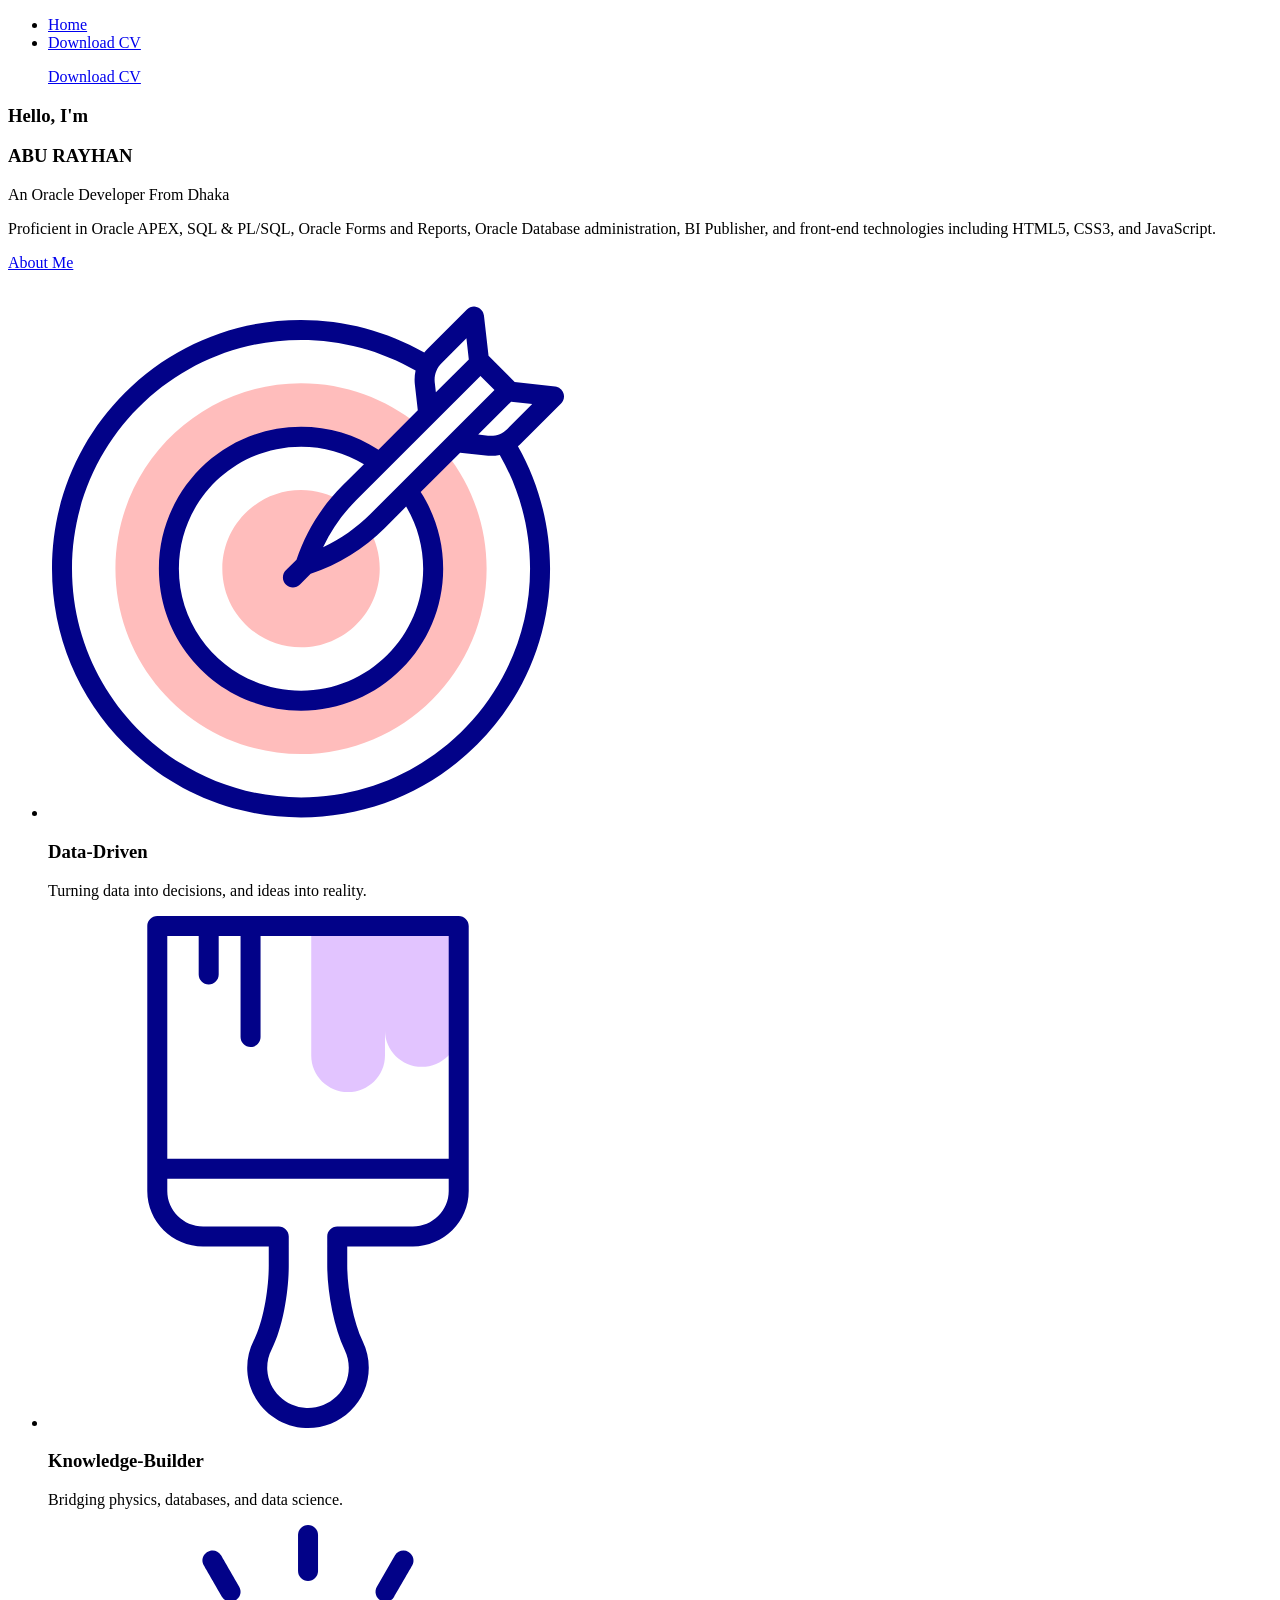
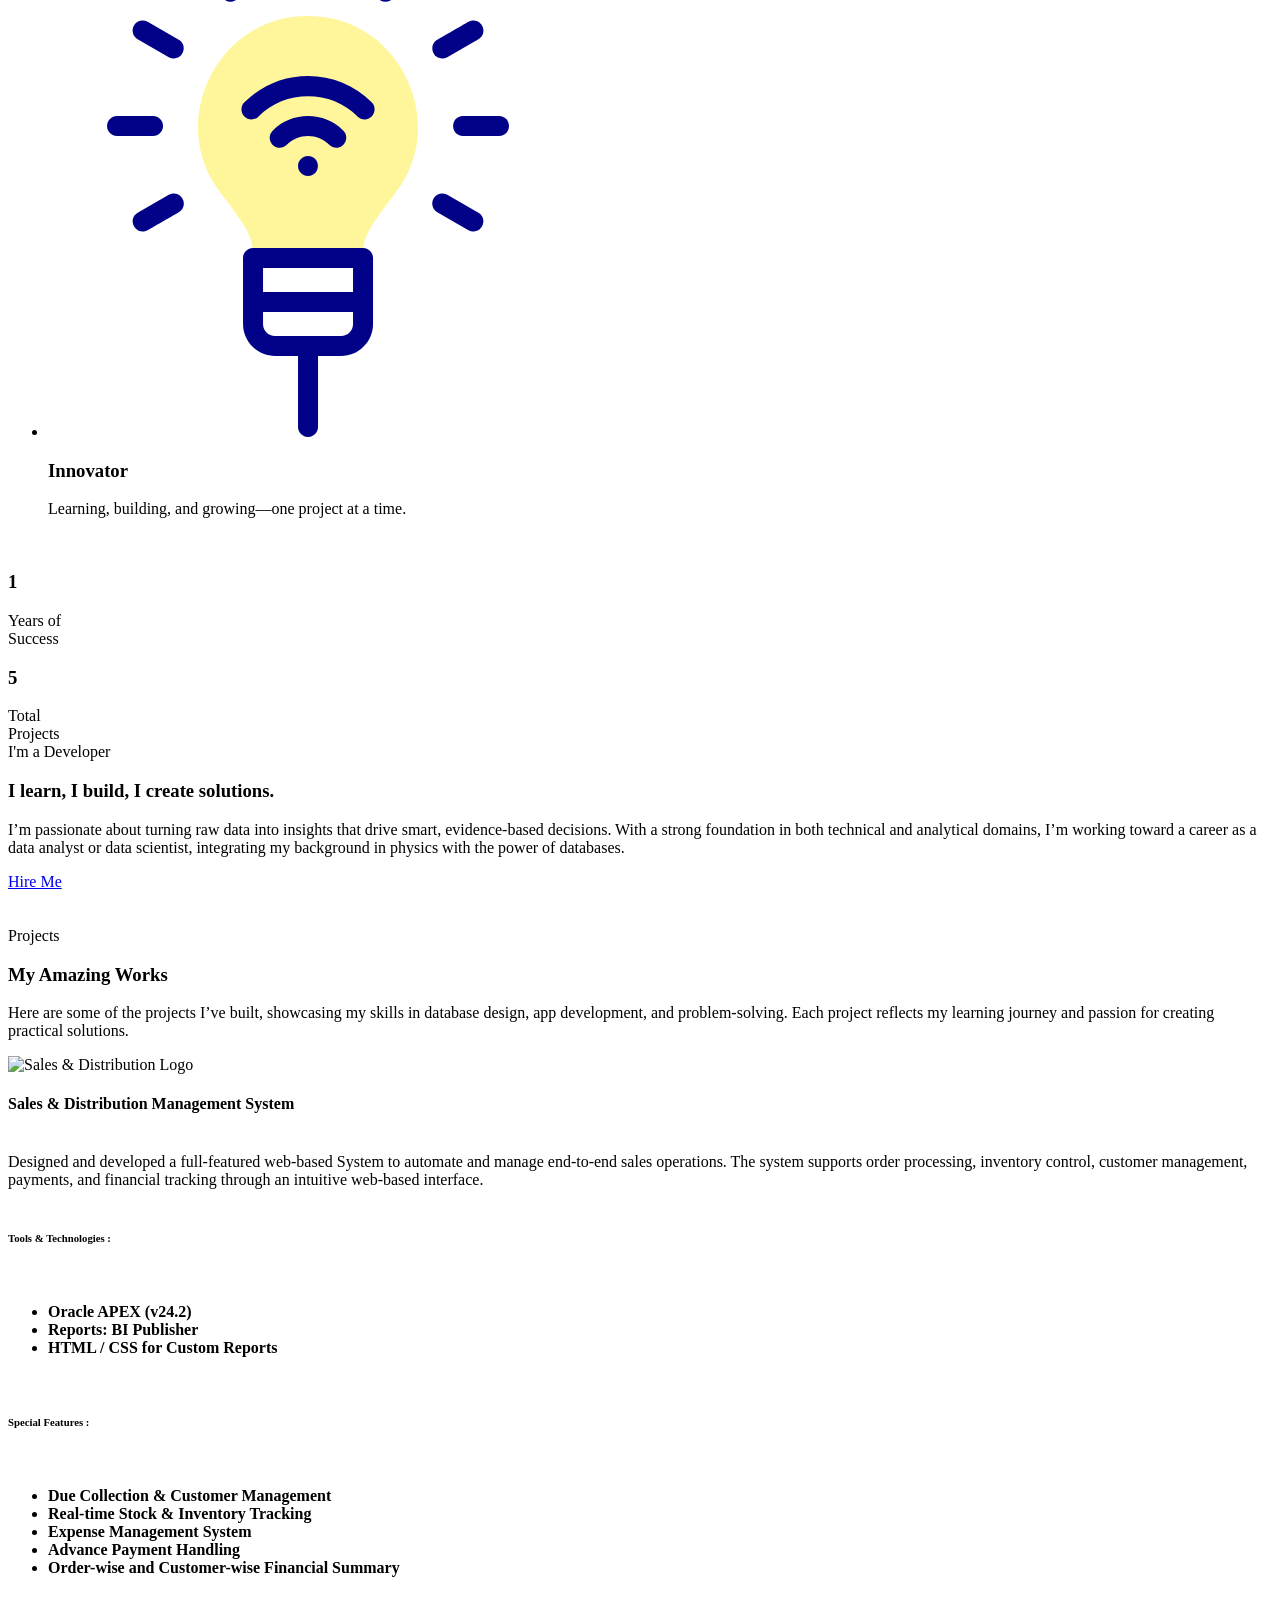
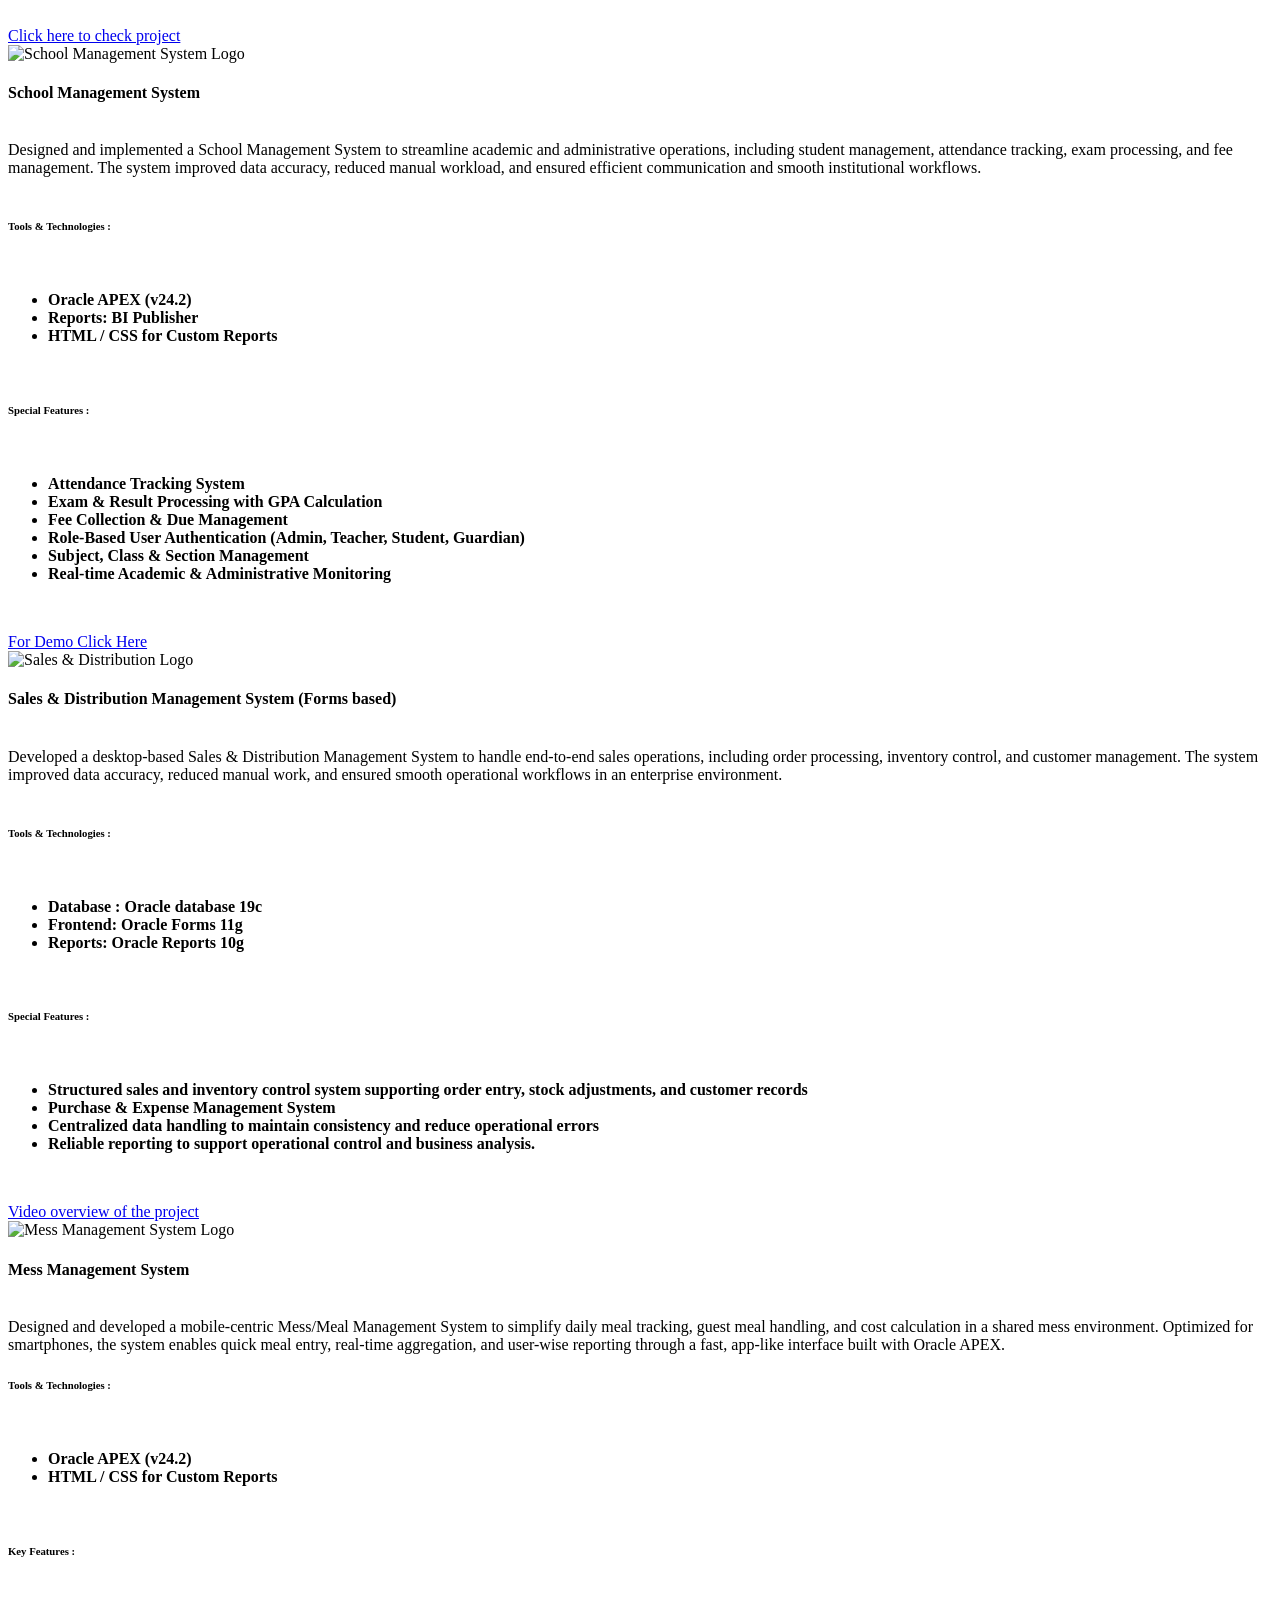
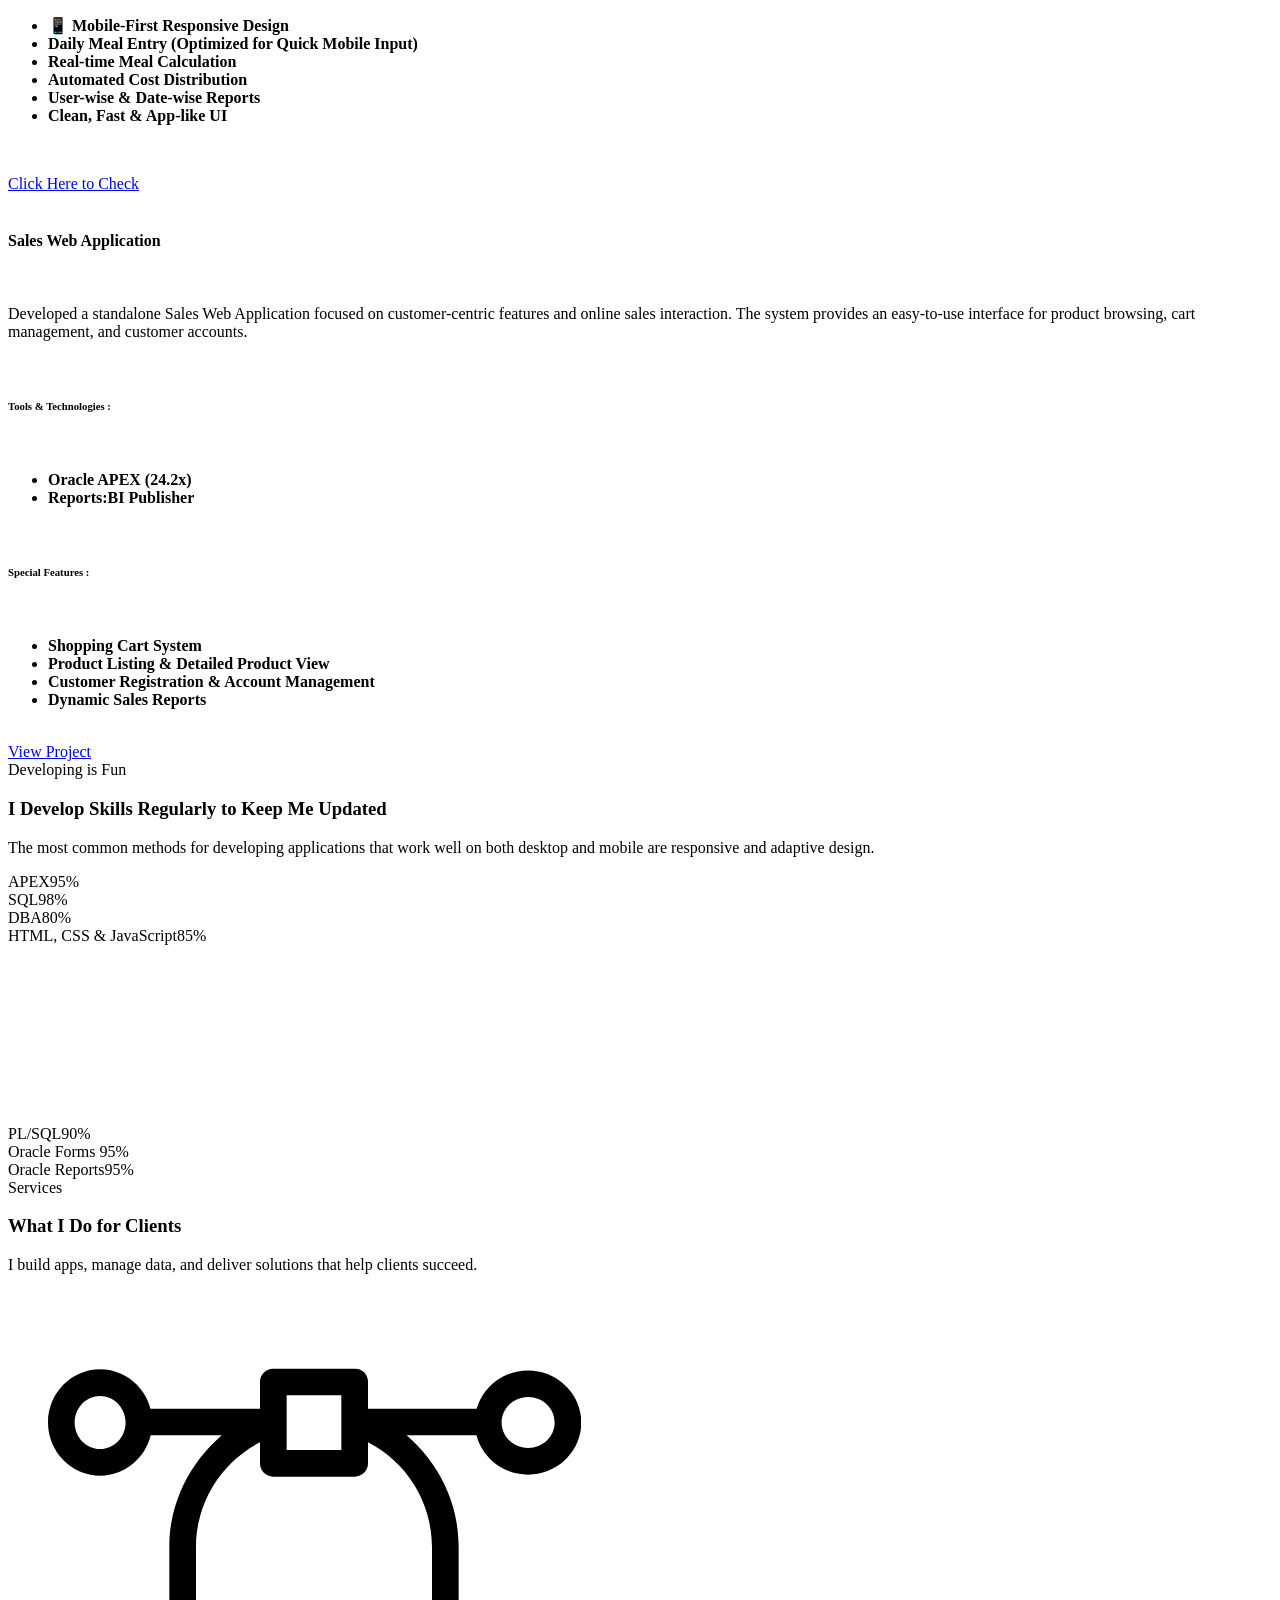
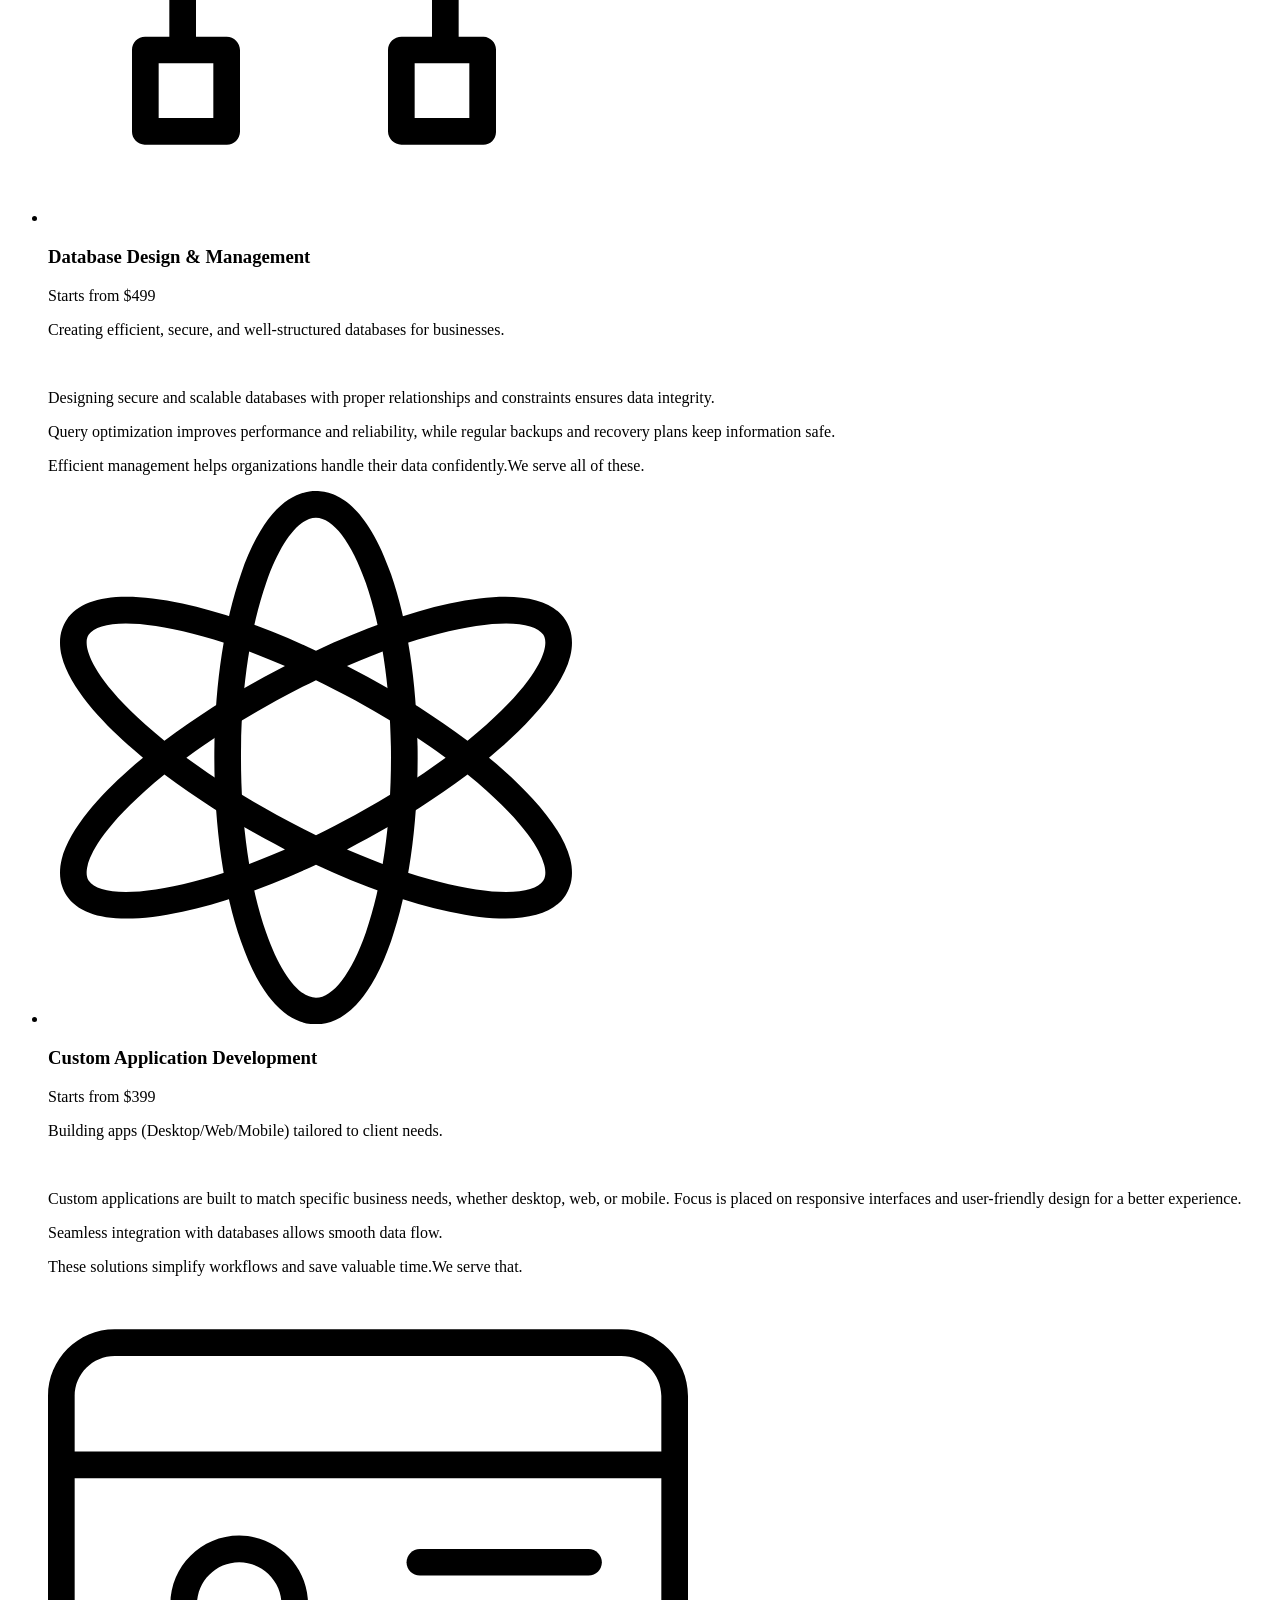
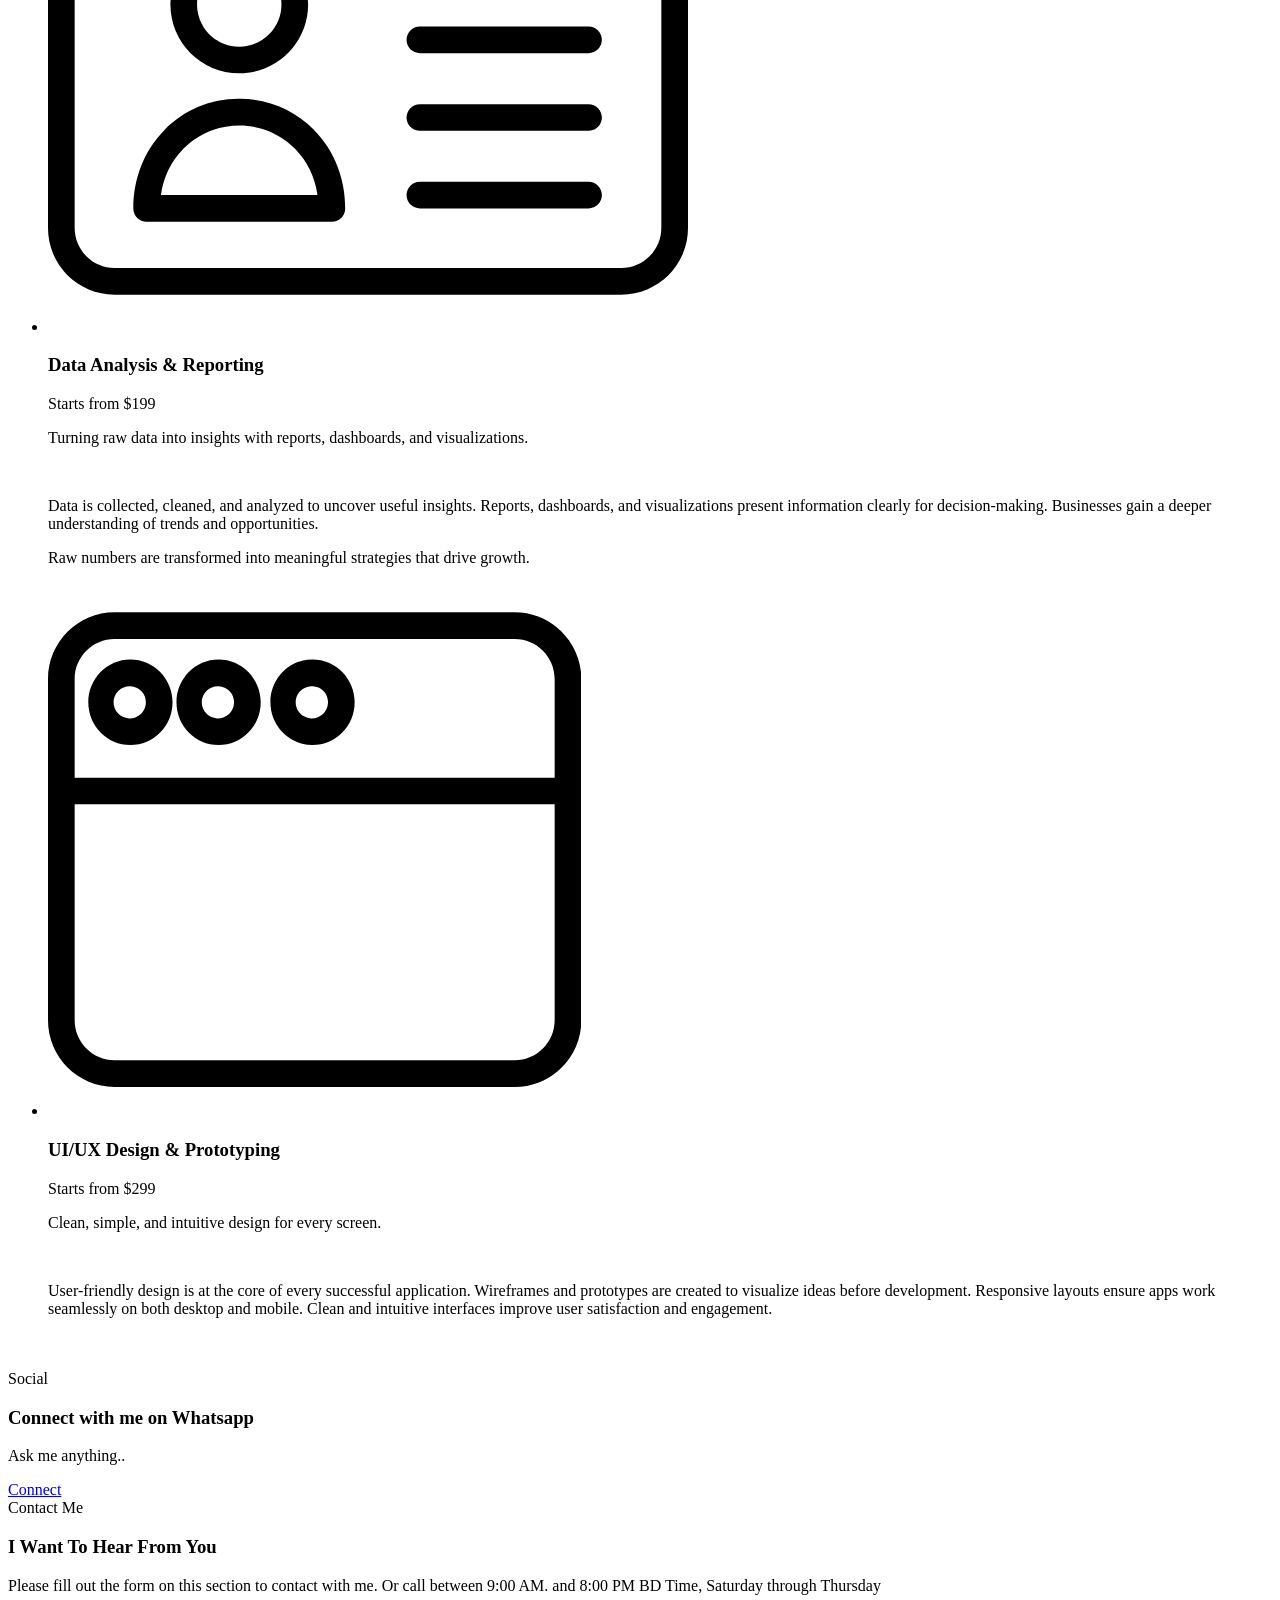
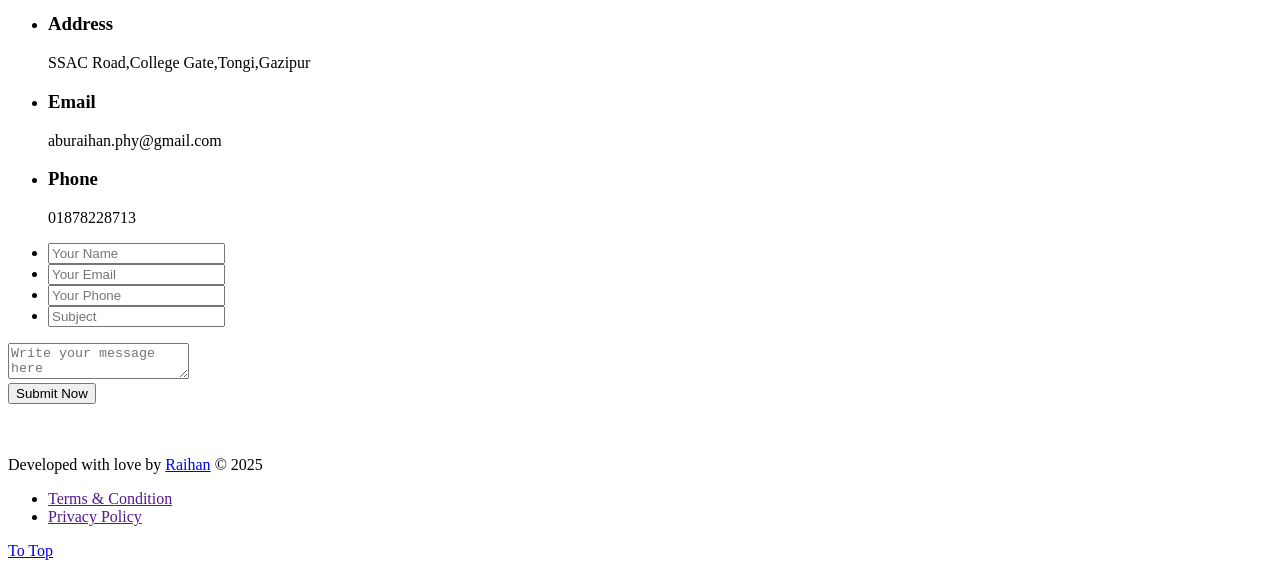
==== index.html @ 6fbb9e40 "Add files via upload" ====
<!DOCTYPE html>
<html lang="en"><!--<![endif]-->

<head>
	<meta http-equiv="Content-Type" content="text/html; charset=UTF-8">
	<meta name="viewport" content="width=device-width, initial-scale=1, maximum-scale=1">

	<title>Raihan | Home</title>

	<!-- STYLES -->
	<link href="./files/css2" rel="stylesheet">
	<link href="./files/css2(1)" rel="stylesheet">

	<link rel="stylesheet" type="text/css" href="./files/plugins.css">
	<link rel="stylesheet" type="text/css" href="./files/dark.css">
	<link rel="stylesheet" type="text/css" href="./files/style.css">

</head>

<body>
	<div class="dizme_tm_all_wrap" data-magic-cursor="show">
		<div class="dizme_tm_modalbox">
			<div class="box_inner">
				<div class="close"><a href=""><i class="icon-cancel"></i></a></div>
				<div class="description_wrap"></div>
			</div>
		</div>

		<!-- MOBILE MENU -->
		<div class="dizme_tm_mobile_menu">
			<div class="mobile_menu_inner">
				<div class="mobile_in">
					<!--<div class="logo">
						<a href=""><img src="./files/logo.png" alt=""></a>
					</div>-->
					<div class="trigger">
						<div class="hamburger hamburger--slider">
							<div class="hamburger-box">
								<div class="hamburger-inner"></div>
							</div>
						</div>
					</div>
				</div>
			</div>
			<div class="dropdown">
				<div class="dropdown_inner">
					<ul class="anchor_nav">
						<li class="current"><a href="https://aburayhanphy.netlify.app">Home</a></li>
						<li class="download_cv"><a href="https://aburayhanphy.netlify.app/assets/Raihan_CV.pdf"
								target="_blank"> <span>Download CV</span></a></li>
					</ul>
				</div>
			</div>
		</div>
		<!-- /MOBILE MENU -->

		<!-- HEADER -->
		<div class="dizme_tm_header animate">
			<div class="container">
				<div class="inner">
					<!--<div class="logo">
						<a href=""><img src="./files/logo1.png" alt="https://www.facebook.com/ARaihan47"></a>
					</div>-->
					<div class="menu">
						<ul class="anchor_nav">
							<!--<li class=""><a href="https://www.facebook.com/ARaihan47">Home</a></li>
							<li class=""><a href="https://www.facebook.com/ARaihan47">About</a></li>
							<li class=""><a href="https://www.facebook.com/ARaihan47">Portfolio</a></li>
							<li class=""><a href="https://www.facebook.com/ARaihan47">Service</a></li>
							<li class=""><a href="https://www.facebook.com/ARaihan47">Blog</a></li>
							<li><a href="https://www.facebook.com/ARaihan47">Contact</a></li>-->
							<div class="button">
								<div class="dizme_tm_button">
									<a class="anchor" href="https://aburayhanphy.netlify.app/assets/Raihan_CV.pdf"
										target="_blank"> <span>Download CV</span></a>
								</div>
						</ul>
					</div>
				</div>
			</div>
		</div>
		<!-- /HEADER -->

		<!-- HERO -->
		<div class="dizme_tm_section" id="home">
			<div class="dizme_tm_hero">
				<div class="background" data-img-url="img/slider/1.jpg"
					style="background-image: url(&quot;img/slider/1.jpg&quot;);"></div>
				<div class="container">
					<div class="content">
						<div class="details">
							<div class="hello">
								<h3 class="orangeText">Hello, I'm</h3>
							</div>
							<div class="name">
								<h3>ABU RAYHAN</h3>
							</div>
							<div class="job">
								<p>An <span class="greenText">Oracle Developer</span> From <span
										class="purpleText">Dhaka</span></p>
							</div>
							<div class="text">
								<p>Proficient in Oracle APEX, SQL & PL/SQL, Oracle Forms and Reports, Oracle Database
									administration, BI Publisher, and front-end technologies including HTML5, CSS3, and
									JavaScript.</p>
							</div>
							<div class="button">
								<div class="dizme_tm_button">
									<a class="anchor" href="https://www.linkedin.com/in/araihan47" target="_blank">
										<span>About Me</span></a>
								</div>
								<!--<div class="social">
									<ul>
										<li><a href="https://www.facebook.com/ARaihan47"><i class="icon-facebook-1"></i></a></li>
										<li><a href="https://www.facebook.com/ARaihan47"><i class="icon-twitter-1"></i></a></li>
										<li><a href="https://www.facebook.com/ARaihan47"><i class="icon-linkedin-1"></i></a></li>
										<li><a href="https://www.facebook.com/ARaihan47"><i class="icon-behance"></i></a></li>
									</ul>
								</div>-->
							</div>
						</div>
						<div class="avatar">
							<div class="image">
								<img src="./files/avatar.png" alt="">
							</div>
						</div>
					</div>
				</div>
				<div class="dizme_tm_down">
					<a class="anchor" href="https://www.facebook.com/ARaihan47">
						<!--<svg width="26px" height="100%" viewBox="0 0 247 390" version="1.1" xmlns="http://www.w3.org/2000/svg" xmlns:xlink="http://www.w3.org/1999/xlink" style="fill-rule:evenodd;clip-rule:evenodd;stroke-linecap:round;stroke-linejoin:round;stroke-miterlimit:1.5;">
							<path id="wheel" d="M123.359,79.775l0,72.843" style="fill:none;stroke:#000;stroke-width:20px;"></path>
							<path id="mouse" d="M236.717,123.359c0,-62.565 -50.794,-113.359 -113.358,-113.359c-62.565,0 -113.359,50.794 -113.359,113.359l0,143.237c0,62.565 50.794,113.359 113.359,113.359c62.564,0 113.358,-50.794 113.358,-113.359l0,-143.237Z" style="fill:none;stroke:#000;stroke-width:20px;"></path>
						</svg>-->
					</a>
				</div>
			</div>
		</div>
		<!-- HERO -->

		<!-- PROCESS -->
		<div class="dizme_tm_section" id="process">
			<div class="dizme_tm_process">
				<div class="container">
					<div class="list">
						<ul>
							<li class="wow fadeInUp" data-wow-duration="1s"
								style="visibility: visible; animation-duration: 1s; animation-name: fadeInUp;">
								<div class="list_inner">
									<div class="icon">
										<span>
											<img class="brush" src="./files/1.png" alt="">
											<svg xmlns="http://www.w3.org/2000/svg" id="Capa_1"
												enable-background="new 0 0 512 512" height="512" viewBox="0 0 512 512"
												width="512" class="svg replaced-svg">
												<g>
													<g fill="#ffbdbc">
														<path
															d="m355.718 184.856c16 21.831 25.456 48.734 25.456 77.801 0 72.781-59.28 131.993-132.146 131.993s-132.146-59.212-132.146-131.993 59.28-131.993 132.146-131.993c29.416 0 56.617 9.65 78.598 25.947l38.065-38.021c-31.897-25.82-72.503-41.306-116.663-41.306-102.333 0-185.587 83.158-185.587 185.373s83.254 185.373 185.587 185.373 185.587-83.158 185.587-185.373c0-43.796-15.285-84.093-40.805-115.849z">
														</path>
														<path
															d="m253.34 258.964c7.527-23.543 19.843-45.232 36.132-63.726-11.827-7.105-25.666-11.194-40.444-11.194-43.398 0-78.704 35.266-78.704 78.614 0 43.347 35.307 78.614 78.704 78.614s78.704-35.266 78.704-78.614c0-14.446-3.922-27.995-10.757-39.64-18.479 16.198-40.134 28.45-63.635 35.946z">
														</path>
													</g>
													<g>
														<path
															d="m509.067 97.566c2.717-2.714 3.64-6.745 2.374-10.371s-4.496-6.206-8.312-6.641l-40.436-4.595-26.15-26.12-4.6-40.379c-.435-3.813-3.013-7.042-6.636-8.308-3.625-1.27-7.651-.346-10.367 2.364l-39.563 39.518c-1.098 1.097-2.13 2.242-3.094 3.431-37.428-21.326-79.858-32.56-123.255-32.56-66.516 0-129.051 25.873-176.086 72.854-47.037 46.984-72.942 109.453-72.942 175.899s25.905 128.915 72.942 175.898c47.035 46.98 109.57 72.854 176.086 72.854s129.051-25.873 176.086-72.854c47.037-46.983 72.942-109.452 72.942-175.898 0-43.043-11.093-85.149-32.157-122.348 1.25-1.002 2.454-2.078 3.604-3.227zm-53.698 25.367c-5.112 5.107-12.162 7.577-19.354 6.752l-9.797-1.113 32.925-32.887 21.105 2.398zm-136.954 85.048c-13.718 13.702-29.822 24.988-47.351 33.273 8.293-17.499 19.589-33.578 33.302-47.274l124.092-123.949 14.034 14.017zm-73.836 45.602c-.02.02-.04.039-.06.059l-10.671 10.658c-3.907 3.903-3.911 10.235-.008 14.143 1.953 1.955 4.514 2.933 7.075 2.933 2.558 0 5.115-.975 7.067-2.925l10.671-10.659c.021-.021.041-.042.062-.063 27.698-9.239 53.183-24.97 73.835-45.597l21.589-21.564c11.172 18.766 17.035 40.045 17.035 62.091 0 67.268-54.794 121.993-122.146 121.993s-122.146-54.726-122.146-121.993 54.794-121.993 122.146-121.993c22.406 0 43.961 6.01 62.928 17.465l-21.725 21.7c-20.651 20.626-36.401 46.083-45.652 73.752zm169.838-221.275 2.4 21.081-32.945 32.907-1.116-9.801c-.815-7.169 1.646-14.208 6.756-19.312zm63.64 230.35c0 126.134-102.741 228.752-229.028 228.752s-229.029-102.618-229.029-228.752c0-126.135 102.741-228.753 229.028-228.753 40.386 0 79.854 10.571 114.561 30.63-1 4.602-1.254 9.397-.705 14.224v.001l2.915 25.589-39.327 39.282c-23.073-15.048-49.698-22.965-77.444-22.965-78.379 0-142.146 63.698-142.146 141.993s63.767 141.993 142.146 141.993 142.146-63.698 142.146-141.993c0-27.371-7.762-53.728-22.503-76.606l39.453-39.407 25.633 2.912v.001c1.674.189 3.341.283 5 .283 3.055 0 6.075-.319 9.017-.941 19.832 34.503 30.283 73.684 30.283 113.757z"
															fill="#020288"></path>
													</g>
												</g>
											</svg>
										</span>
									</div>
									<div class="title">
										<h3>Data-Driven</h3>
									</div>
									<div class="text">
										<p> Turning data into decisions, and ideas into reality.</p>
									</div>
								</div>
							</li>
							<li class="wow fadeInUp" data-wow-duration="1s" data-wow-delay="0.2s"
								style="visibility: visible; animation-duration: 1s; animation-delay: 0.2s; animation-name: fadeInUp;">
								<div class="list_inner">
									<div class="icon">
										<span>
											<img class="brush" src="./files/2.png" alt="">
											<svg xmlns="http://www.w3.org/2000/svg" id="Capa_1"
												enable-background="new 0 0 512 512" height="512" viewBox="0 0 512 512"
												width="512" class="svg replaced-svg">
												<g>
													<g>
														<path
															d="m259.24 10v129.488c0 20.226 16.507 36.623 36.869 36.623 20.362 0 36.869-16.397 36.869-36.623v-25.265c0 20.226 16.507 36.623 36.869 36.623 20.362 0 36.869-16.397 36.869-36.623v-104.223z"
															fill="#e2c4ff"></path>
													</g>
													<g>
														<path
															d="m406.715 0h-301.43c-5.522 0-10 4.478-10 10v265.095c0 30.561 25.039 55.424 55.816 55.424h65.657v19.147c0 22.644-5.125 55.535-14.92 74.587-4.886 9.503-7.138 20.21-6.513 30.964 1.778 30.614 27.362 55.536 58.244 56.735.825.032 1.646.048 2.467.048 15.875 0 30.798-5.984 42.249-17 11.925-11.47 18.491-26.862 18.491-43.344 0-9.146-2.011-17.935-5.978-26.124-10.105-20.863-15.559-54.661-15.559-75.87v-19.144h65.657c30.777 0 55.816-24.863 55.816-55.424v-265.094c.003-5.522-4.475-10-9.997-10zm-291.43 20h31.408v38.517c0 5.522 4.478 10 10 10s10-4.478 10-10v-38.517h21.862v101.109c0 5.522 4.478 10 10 10s10-4.478 10-10v-101.109h188.159v222.786h-281.43v-222.786zm281.43 255.095c0 19.533-16.067 35.424-35.816 35.424h-75.657c-5.522 0-10 4.478-10 10v29.144c0 24.021 6.031 60.79 17.559 84.589 2.64 5.448 3.978 11.305 3.978 17.405 0 10.991-4.388 21.266-12.355 28.93-8.088 7.78-18.791 11.808-30.074 11.382-20.712-.805-37.867-17.457-39.055-37.911-.418-7.188 1.08-14.332 4.333-20.659 11.771-22.896 17.133-59.454 17.133-83.731v-29.147c0-5.522-4.478-10-10-10h-75.657c-19.749 0-35.816-15.891-35.816-35.424v-12.309h281.43v12.307z"
															fill="#020288"></path>
													</g>
												</g>
											</svg>
										</span>
									</div>
									<div class="title">
										<h3>Knowledge-Builder</h3>
									</div>
									<div class="text">
										<p> Bridging physics, databases, and data science.</p>
									</div>
								</div>
							</li>
							<li class="wow fadeInUp" data-wow-duration="1s" data-wow-delay="0.4s"
								style="visibility: visible; animation-duration: 1s; animation-delay: 0.4s; animation-name: fadeInUp;">
								<div class="list_inner">
									<div class="icon">
										<span>
											<img class="brush" src="./files/3.png" alt="">
											<svg xmlns="http://www.w3.org/2000/svg" id="Layer_1"
												enable-background="new 0 0 512.001 512.001" height="512"
												viewBox="0 0 512.001 512.001" width="512" class="svg replaced-svg">
												<g>
													<path clip-rule="evenodd"
														d="m311.033 333.001c0-20.491 2.941-26.562 32.531-65.373 54.987-70.488 2.787-177.518-87.533-176.626-90.312-.878-142.527 106.131-87.528 176.627 29.589 38.81 32.529 44.881 32.529 65.372z"
														fill="#fff69b" fill-rule="evenodd"></path>
													<g fill="#020288">
														<path
															d="m311.033 323.001h-110c-5.523 0-10 4.477-10 10v66c0 17.645 14.355 32 32 32h23v71c0 5.523 4.477 10 10 10s10-4.477 10-10v-71h23c17.645 0 32-14.355 32-32v-66c0-5.523-4.477-10-10-10zm-10 20v24h-90v-24zm-12 68h-66c-6.617 0-12-5.383-12-12v-12h90v12c0 6.617-5.384 12-12 12z">
														</path>
														<path
															d="m256.033 151.001c-24.04 0-46.641 9.362-63.64 26.361-3.905 3.905-3.905 10.237 0 14.142s10.237 3.905 14.142 0c26.055-27.156 72.94-27.155 98.994.001 1.953 1.952 4.512 2.928 7.071 2.928 8.68.154 13.409-10.92 7.071-17.071-16.997-16.999-39.598-26.361-63.638-26.361z">
														</path>
														<path
															d="m284.317 222.716c8.692.152 13.402-10.922 7.071-17.071-18.611-19.395-52.1-19.396-70.711.001-9.031 9.679 4.452 23.18 14.143 14.142 5.666-5.666 13.199-8.787 21.213-8.787s15.547 3.121 21.213 8.787c1.952 1.952 4.512 2.928 7.071 2.928z">
														</path>
														<path
															d="m246.029 241.001c0 5.526 4.482 10.005 10.008 10 13.25-.491 13.239-19.514-.008-20-5.523 0-10 4.477-10 10z">
														</path>
														<path
															d="m256.033 56c5.523 0 10-4.477 10-10v-36c0-5.523-4.477-10-10-10s-10 4.477-10 10v36c0 5.523 4.477 10 10 10z">
														</path>
														<path
															d="m356.533 26.929c-4.781-2.762-10.898-1.123-13.66 3.66l-18 31.178c-2.762 4.783-1.123 10.899 3.66 13.66 4.698 2.737 10.883 1.166 13.66-3.66 0 0 18-31.178 18-31.178 2.762-4.783 1.123-10.899-3.66-13.66z">
														</path>
														<path
															d="m390.276 133.502c1.696 0 3.416-.433 4.991-1.342l31.177-18c11.229-7.003 1.698-23.548-10-17.32 0 0-31.177 18-31.177 18-8.844 5.172-5.086 18.657 5.009 18.662z">
														</path>
														<path
															d="m447.034 191.001h-36c-13.241.486-13.256 19.509 0 20h36c13.24-.486 13.255-19.509 0-20z">
														</path>
														<path
															d="m426.444 287.841-31.177-18c-4.783-2.763-10.898-1.123-13.66 3.66s-1.123 10.899 3.66 13.66l31.177 18c1.575.91 3.294 1.342 4.991 1.342 10.086-.006 13.861-13.483 5.009-18.662z">
														</path>
														<path
															d="m169.192 30.589c-7.004-11.229-23.546-1.699-17.32 10 0 0 18 31.178 18 31.178 7.047 11.255 23.54 1.655 17.32-10 .001 0-18-31.178-18-31.178z">
														</path>
														<path
															d="m126.798 114.84-31.177-18c-4.781-2.76-10.898-1.123-13.66 3.66s-1.123 10.899 3.66 13.66l31.177 18c1.575.91 3.294 1.342 4.991 1.342 10.086-.006 13.862-13.482 5.009-18.662z">
														</path>
														<path
															d="m111.032 201.001c0-5.523-4.477-10-10-10h-36c-5.523 0-10 4.477-10 10s4.477 10 10 10h36c5.523 0 10-4.477 10-10z">
														</path>
														<path
															d="m116.798 269.841-31.177 18c-11.257 7.043-1.646 23.545 10 17.32 0 0 31.177-18 31.177-18 11.229-7.003 1.699-23.547-10-17.32z">
														</path>
													</g>
												</g>
											</svg>
										</span>
									</div>
									<div class="title">
										<h3>Innovator</h3>
									</div>
									<div class="text">
										<p> Learning, building, and growing—one project at a time.</p>
									</div>
								</div>
							</li>
						</ul>
					</div>
				</div>
			</div>
		</div>
		<!-- /PROCESS -->

		<!-- ABOUT -->
		<div class="dizme_tm_section" id="about">
			<div class="dizme_tm_about">
				<div class="container">
					<div class="wrapper">
						<div class="left">
							<div class="image">
								<img src="./files/1.jpg" alt="">
								<div class="numbers year">
									<div class="wrapper">
										<h3><span class="dizme_tm_counter stop" data-from="0" data-to="1.5"
												data-speed="2000">1</span></h3>
										<span class="name">Years of<br>Success</span>
									</div>
								</div>
								<div class="numbers project">
									<div class="wrapper">
										<h3><span class="dizme_tm_counter stop" data-from="0" data-to="5"
												data-speed="2000">5</span></h3>
										<span class="name">Total<br>Projects</span>
									</div>
								</div>
							</div>
						</div>
						<div class="right">
							<div class="title wow fadeInUp" data-wow-duration="1s"
								style="visibility: visible; animation-duration: 1s; animation-name: fadeInUp;">
								<span>I'm a Developer </span>
								<h3>I learn, I build, I create solutions.</h3>
							</div>
							<div class="text wow fadeInUp" data-wow-duration="1s"
								style="visibility: visible; animation-duration: 1s; animation-name: fadeInUp;">
								<p> I’m passionate about turning raw data into insights that drive smart, evidence-based
									decisions. With a strong foundation in both technical and analytical domains, I’m
									working toward a career as a data analyst or data scientist, integrating my
									background in physics with the power of databases.</p>
							</div>
							<div class="dizme_tm_button wow fadeInUp" data-wow-duration="1s"
								style="visibility: visible; animation-duration: 1s; animation-name: fadeInUp;">
								<a class="anchor" href="https://wa.me/8801878228713?text=Hello"
									target="_blank"><span>Hire Me</span></a>
							</div>
						</div>
					</div>
				</div>
				<div class="brush_1 wow fadeInLeft" data-wow-duration="1s"
					style="visibility: visible; animation-duration: 1s; animation-name: fadeInLeft;"><img
						src="./Dizme _ Home_files/1(1).png" alt=""></div>
				<div class="brush_2 wow fadeInRight" data-wow-duration="1s"
					style="visibility: visible; animation-duration: 1s; animation-name: fadeInRight;"><img
						src="./Dizme _ Home_files/2(1).png" alt=""></div>
			</div>
		</div>
		<!-- /ABOUT -->

		<!-- PORTFOLIO -->
		<div class="dizme_tm_section" id="portfolio">
			<div class="dizme_tm_portfolio">
				<div class="container">
					<div class="dizme_tm_main_title" data-align="center">
						<span>Projects</span>
						<h3>My Amazing Works</h3>
						<p> Here are some of the projects I’ve built, showcasing my skills in database design, app
							development, and problem-solving. Each project reflects my learning journey and passion for
							creating practical solutions.</p>
					</div>
					<div class="portfolio_filter">
						<div class="portfolio_projects">

							<!-- Project 1 -->
							<div class="project_item">

								<!-- Project Logo -->
								<div class="project_logo">
									<img src="assets/sdm_logo.png" alt="Sales & Distribution Logo">
								</div>

								<h4>
									<span class="greenText">Sales & Distribution Management System</span>
								</h4>

								<p>
									<br>
									Designed and developed a full-featured web-based System to
									automate and manage end-to-end
									sales operations. The system supports order processing, inventory control, customer
									management, payments,
									and financial tracking through an intuitive web-based interface.
									<br><br>

								<h6><b>Tools & Technologies :</b></h6>
								<br>
								<ul>
									<li><b>Oracle APEX (v24.2)</b></li>
									<li><b>Reports: BI Publisher</b></li>
									<li><b>HTML / CSS for Custom Reports</b></li>
								</ul>

								<br>
								<h6><b>Special Features :</b></h6>
								<br>
								<ul>
									<li><b>Due Collection & Customer Management</b></li>
									<li><b>Real-time Stock & Inventory Tracking</b></li>
									<li><b>Expense Management System</b></li>
									<li><b>Advance Payment Handling</b></li>
									<li><b>Order-wise and Customer-wise Financial Summary</b></li>
								</ul>
								<br>
								</p>

								<a href="https://oracleapex.com/ords/r/codelogix/sales-distribution-management/login"
									target="_blank">
									Click here to check project
								</a>

							</div>
														<!-- Project 2 -->
														<div class="project_item">

															<!-- Project Logo -->
															<div class="project_logo">
																<img src="assets/scl_management_logo.jpeg" alt="School Management System Logo">
															</div>
							
															<h4>
																<span class="greenText">School Management System
																</span>
															</h4>
							
															<p>
																<br>
																Designed and implemented a School Management System to streamline academic and administrative operations, including student management, attendance tracking, exam processing, and fee management.
																 The system improved data accuracy, reduced manual workload, and ensured efficient communication and smooth institutional workflows.
																<br><br>
							
																<h6><b>Tools & Technologies :</b></h6>
																<br>
																<ul>
																	<li><b>Oracle APEX (v24.2)</b></li>
																	<li><b>Reports: BI Publisher</b></li>
																	<li><b>HTML / CSS for Custom Reports</b></li>
																</ul>
							
															<br>
															<h6><b>Special Features :</b></h6>
															<br>
															<ul>
																<li><b>Attendance Tracking System</b></li>
																<li><b>Exam & Result Processing with GPA Calculation</b></li>
																<li><b>Fee Collection & Due Management</b></li>
																<li><b>Role-Based User Authentication (Admin, Teacher, Student, Guardian)</b>
																<li><b>Subject, Class & Section Management</b>
																<li><b>Real-time Academic & Administrative Monitoring</b>
																</li>
															</ul>
															<br>
															</p>
							
															<a href="https://oracleapex.com/ords/r/codelogix/school-management-system/login"
																target="_blank">
																For Demo Click Here
															</a>
							
														</div>

							<!-- Project 3 -->
							<div class="project_item">

								<!-- Project Logo -->
								<div class="project_logo">
									<img src="assets/sdm_logo2.png" alt="Sales & Distribution Logo">
								</div>

								<h4>
									<span class="greenText">Sales & Distribution Management System (Forms based)
									</span>
								</h4>

								<p>
									<br>
									Developed a desktop-based Sales & Distribution Management System to handle
									end-to-end sales operations,
									including order processing, inventory control, and customer management. The system
									improved data accuracy,
									reduced manual work, and ensured smooth operational workflows in an enterprise
									environment.
									<br><br>

								<h6><b>Tools & Technologies :</b></h6>
								<br>
								<ul>
									<li><b>Database : Oracle database 19c</b></li>
									<li><b>Frontend: Oracle Forms 11g</b></li>
									<li><b>Reports: Oracle Reports 10g</b></li>
								</ul>

								<br>
								<h6><b>Special Features :</b></h6>
								<br>
								<ul>
									<li><b>Structured sales and inventory control system supporting order entry, stock
											adjustments, and customer records</b></li>
									<li><b>Purchase & Expense Management System</b></li>
									<li><b>Centralized data handling to maintain consistency and reduce operational
											errors</b></li>
									<li><b>Reliable reporting to support operational control and business analysis.</b>
									</li>
								</ul>
								<br>
								</p>

								<a href="https://drive.google.com/file/d/1nmPuuil7AbH99D68lqHr8T0mpuavXEBY/view?usp=drivesdk"
									target="_blank">
									Video overview of the project
								</a>

							</div>
														<!-- Project 4 -->
							<div class="project_item">

								<!-- Project Logo -->
								<div class="project_logo">
								<img src="assets/mess_management_logo.png" alt="Mess Management System Logo">
								</div>
							<h4>
							<span class="greenText">Mess Management System </span>
							</h4>
							<p>
							<br>
							Designed and developed a mobile-centric Mess/Meal Management System to simplify daily meal tracking, guest meal handling, and cost calculation in a shared mess environment.
							Optimized for smartphones, the system enables quick meal entry, real-time aggregation, and user-wise reporting through a fast, app-like interface built with Oracle APEX.
							
							<h6><b>Tools & Technologies :</b></h6>
							   <br>
							<ul>
							<li><b>Oracle APEX (v24.2)</b></li>
							<li><b>HTML / CSS for Custom Reports</b></li>
							</ul>
							
							<br>
							<h6><b>Key Features :</b></h6>
							<br>
							<ul>
							<li><b>📱 Mobile-First Responsive Design</b></li>
							<li><b>Daily Meal Entry (Optimized for Quick Mobile Input)</b></li>
							<li><b>Real-time Meal Calculation</b></li>
							<li><b>Automated Cost Distribution</b>
							<li><b>User-wise & Date-wise Reports</b>
							<li><b>Clean, Fast & App-like UI</b>
							</li>
							</ul>
							<br>
							</p>							
							<a href="https://oracleapex.com/ords/r/codelogix/mess-management-system/login"
							target="_blank">
							Click Here to Check
							</a>
							</div>

							<br>
							<!-- Project 5 -->
							<div class="project_item">
								<h4>
									<span class="greenText">Sales Web Application</span>
								</h4>
								<br>
								<p>
									Developed a standalone Sales Web Application focused on customer-centric features
									and online sales interaction.
									The system provides an easy-to-use interface for product browsing, cart management,
									and customer accounts.
								</p>
								<br>
								<h6><b>Tools & Technologies :</b></h6>
								<br>
								<ul>
									<li><b>Oracle APEX (24.2x)</b></li>
									<li><b>Reports:BI Publisher</b></li>
								</ul>

								<br>
								<h6><b>Special Features :</b></h6>
								<br>
								<ul>
									<li><b>Shopping Cart System</b></li>
									<li><b>Product Listing & Detailed Product View</b></li>
									<li><b>Customer Registration & Account Management</b></li>
									<li><b>Dynamic Sales Reports</b></li>
								</ul>
								<br>
								<a href="https://oracleapex.com/ords/r/codelogix/sales-web-application/login"
									target="_blank">View Project</a>
							</div>

						</div>
					</div>

					<!-- SKILLS -->
					<div class="dizme_tm_section">
						<div class="dizme_tm_skills">
							<div class="container">
								<div class="wrapper">
									<div class="left">
										<div class="dizme_tm_main_title wow fadeInUp" data-wow-duration="1s"
											data-align="left"
											style="visibility: visible; animation-duration: 1s; animation-name: fadeInUp;">
											<span>Developing is Fun</span>
											<h3>I Develop Skills Regularly to Keep Me Updated</h3>
											<p>The most common methods for developing applications that work well on
												both desktop and mobile are responsive and adaptive design.</p>
										</div>
										<div class="dodo_progress wow fadeInUp" data-wow-duration="1s"
											style="visibility: visible; animation-duration: 1s; animation-name: fadeInUp;">
											<div class="progress_inner" data-value="95" data-color="#f75023">
												<span><span class="label opened">APEX</span><span class="number"
														style="right: 15%;">95%</span></span>
												<div class="background">
													<div class="bar open">
														<div class="bar_in"
															style="width: 95%; background-color: rgb(247, 80, 35);">
														</div>
													</div>
												</div>
											</div>
											<div class="progress_inner" data-value="98" data-color="#1cbe59">
												<span><span class="label opened">SQL</span><span class="number"
														style="right: 5%;">98%</span></span>
												<div class="background">
													<div class="bar open">
														<div class="bar_in"
															style="width: 98%; background-color: rgb(28, 190, 89);">
														</div>
													</div>
												</div>
											</div>
											<div class="progress_inner" data-value="80" data-color="#8067f0">
												<span><span class="label opened">DBA</span><span class="number"
														style="right: 5%;">80%</span></span>
												<div class="background">
													<div class="bar open">
														<div class="bar_in"
															style="width: 80%; background-color: rgb(236, 15, 137);">
														</div>
													</div>
												</div>
											</div>
											<div class="progress_inner" data-value="85" data-color="#f75023">
												<span><span class="label opened">HTML, CSS & JavaScript</span><span
														class="number" style="right: 5%;">85%</span></span>
												<div class="background">
													<div class="bar open">
														<div class="bar_in"
															style="width: 85%; background-color: rgb(236, 15, 137);">
														</div>
													</div>
												</div>
											</div>
										</div>
									</div>
									<div class="right">
										<br>
										<br>
										<br>
										<br>
										<br>
										<br>
										<br>
										<br>
										<br>
										<br>

										<div class="progress_inner" data-value="90" data-color="#8067f0">
											<span><span class="label opened">PL/SQL</span><span class="number"
													style="right: 25%;">90%</span></span>
											<div class="background">
												<div class="bar open">
													<div class="bar_in"
														style="width: 90%; background-color: rgb(128, 103, 240);"></div>
												</div>
											</div>
										</div>
										<div class="progress_inner" data-value="95" data-color="yellow">
											<span><span class="label opened"> Oracle Forms </span><span class="number"
													style="right: 25%;">95%</span></span>
											<div class="background">
												<div class="bar open">
													<div class="bar_in"
														style="width: 95%; background-color: rgb(20, 189, 133);"></div>
												</div>
											</div>
										</div>
										<div class="progress_inner" data-value="95" data-color="#1cbe59">
											<span><span class="label opened">Oracle Reports</span><span class="number"
													style="right: 5%;">95%</span></span>
											<div class="background">
												<div class="bar open">
													<div class="bar_in"
														style="width: 95%; background-color: rgb(51, 12, 192);"></div>
												</div>
											</div>
										</div>
										<!--<img src="./files/1(3).jpg" alt="">-->
									</div>
								</div>
							</div>
						</div>
					</div>
					<!-- /SKILLS -->

					<!-- SERVICES -->
					<div class="dizme_tm_section" id="service">
						<div class="dizme_tm_services">
							<div class="container">
								<div class="dizme_tm_main_title" data-align="center">
									<span>Services</span>
									<h3>What I Do for Clients</h3>
									<p>I build apps, manage data, and deliver solutions that help clients succeed.</p>
								</div>
								<div class="service_list">
									<ul>
										<li class="wow fadeInLeft" data-wow-duration="1s"
											style="visibility: visible; animation-duration: 1s; animation-name: fadeInLeft;">
											<div class="list_inner tilt-effect">
												<span class="icon">
													<svg xmlns="http://www.w3.org/2000/svg" height="400pt"
														viewBox="0 -59 400 400" width="400pt" class="svg replaced-svg">
														<path
															d="m329.5 30h-89.5v-20.199219c.101562-5.300781-4.199219-9.699219-9.5-9.800781-.101562 0-.199219 0-.300781 0h-61.199219c-5.398438-.0976562-9.898438 4.203125-10 9.703125v.097656 20.199219h-89.300781c-5.5 0-10 4.5-10 10s4.5 10 10 10h60.601562c-24.199219 21-39.300781 50.800781-39.300781 83.703125v67.296875h-18.199219c-5.402343 0-9.800781 4.402344-9.800781 9.800781v.199219 61.203125c-.101562 5.296875 4.199219 9.699219 9.5 9.796875h.300781 61.199219c5.398438.101562 9.898438-4.296875 10-9.699219v-.097656-61.203125c0-5.5-4.5-10-10-10h-23v-67.296875c.101562-33.101563 18.601562-63.300781 48-78.5v15.796875c0 5.5 4.398438 10 9.898438 10h61.300781c5.402343 0 9.800781-4.398438 9.800781-9.796875 0-.101563 0-.101563 0-.203125v-15.796875c29.398438 15.097656 48 45.398437 48 78.5v67.296875h-22.800781c-5.597657 0-10.097657 4.402344-10.199219 10v61.203125c.101562 5.5 4.699219 9.898437 10.199219 9.796875h61.199219c5.203124.101562 9.5-4.097656 9.601562-9.398438 0-.101562 0-.300781 0-.398437v-61.203125c.199219-5.296875-4-9.796875-9.300781-10-.097657 0-.199219 0-.300781 0h-18.398438v-67.296875c0-33-14.800781-62.703125-39-83.703125h60.5c5.5 0 10-4.5 10-10s-4.5-10-10-10zm-205.5 232h-41v-41h41zm192 0h-41v-41h41zm-137-201v-41h41v16.601562 6.898438 17.5zm0 0"
															fill="#000"></path>
														<g fill="#000">
															<path
																d="m39.101562 80.300781c-21.5 0-39.101562-17.898437-39.101562-39.898437s17.5-39.902344 39.101562-39.902344c21.597657 0 39.097657 17.902344 39.097657 39.902344s-17.597657 39.898437-39.097657 39.898437zm0-59.800781c-10.5 0-19.101562 8.902344-19.101562 19.902344s8.601562 19.898437 19.101562 19.898437 19.097657-8.898437 19.097657-19.898437-8.597657-19.902344-19.097657-19.902344zm0 0">
															</path>
															<path
																d="m360.101562 79.5c-22 0-39.902343-17.5-39.902343-39.097656 0-21.601563 17.902343-39.101563 39.902343-39.101563s39.898438 17.5 39.898438 39.101563c0 21.597656-17.898438 39.097656-39.898438 39.097656zm0-58.199219c-11 0-19.902343 8.601563-19.902343 19.101563s8.902343 19.097656 19.902343 19.097656 19.898438-8.597656 19.898438-19.097656-8.898438-19.101563-19.898438-19.101563zm0 0">
															</path>
														</g>
													</svg>
													<img class="back" src="./files/1(4).png" alt="">
												</span>
												<div class="title">
													<h3>Database Design & Management</h3>
													<span class="price">Starts from <span>$499</span></span>
												</div>
												<div class="text">
													<p>Creating efficient, secure, and well-structured databases for
														businesses.</p>
												</div>
												<a class="dizme_tm_full_link"
													href="https://wa.me/8801878228713?text=Hello"></a>
												<img class="popup_service_image" src="./files/1(5).jpg" alt="">
												<div class="service_hidden_details">
													<div class="service_popup_informations">
														<div class="descriptions">
															<p>Designing secure and scalable databases with proper
																relationships and constraints ensures data integrity.
															</p>
															<p>Query optimization improves performance and reliability,
																while regular backups and recovery plans keep
																information safe.</p>
															<p>Efficient management helps organizations handle their
																data confidently.We serve all of these.</p>
														</div>
													</div>
												</div>
											</div>
										</li>
										<li class="wow fadeInRight" data-wow-duration="1s" data-wow-delay="0.2s"
											style="visibility: visible; animation-duration: 1s; animation-delay: 0.2s; animation-name: fadeInRight;">
											<div class="list_inner tilt-effect" style="will-change: transform;">
												<span class="icon">
													<svg xmlns="http://www.w3.org/2000/svg" height="400pt"
														viewBox="-8 0 399 400" width="400pt" class="svg replaced-svg">
														<g fill="none">
															<path
																d="m118.726562 220c-50.855468-39.652344-78.054687-77.972656-64.980468-97.808594 12.769531-19.378906 60.679687-16.140625 120.972656 4.78125 9.929688-50.617187 27.714844-86.875 48.613281-95.167968-9.210937-13.921876-19.703125-21.804688-30.835937-21.804688-24.804688 0-46.421875 39.101562-57.777344 96.972656-60.292969-20.921875-108.199219-24.160156-120.972656-4.78125-13.074219 19.835938 14.125 58.15625 64.980468 97.808594-50.855468 39.652344-78.054687 77.972656-64.980468 97.808594 5.808594 8.820312 18.914062 12.9375 37.132812 12.855468-3.976562-21.085937 22.550782-55.347656 67.847656-90.664062zm0 0">
															</path>
															<path
																d="m290.269531 126.972656c32.859375-11.398437 62.019531-17.535156 83.839844-17.636718-.46875-2.550782-1.441406-4.980469-2.863281-7.144532-10.355469-15.714844-43.816406-16.554687-88.25-5.15625 2.742187 9.257813 5.183594 19.277344 7.273437 29.9375zm0 0">
															</path>
															<path
																d="m174.71875 313.027344c-11.398438 3.957031-22.363281 7.277344-32.726562 9.9375 12.152343 41.007812 30.265624 67.035156 50.503906 67.035156 3.140625-.011719 6.25-.621094 9.160156-1.800781-11.304688-17.089844-20.679688-43.277344-26.9375-75.171875zm0 0">
															</path>
														</g>
														<path
															d="m192.496094 400c-15.761719 0-38.320313-10.816406-56.292969-62.355469-12.871094-36.917969-19.960937-85.800781-19.960937-137.644531s7.089843-100.726562 19.960937-137.644531c17.972656-51.539063 40.53125-62.355469 56.292969-62.355469 15.757812 0 38.316406 10.816406 56.289062 62.355469 12.871094 36.917969 19.960938 85.800781 19.960938 137.644531s-7.089844 100.726562-19.960938 137.644531c-17.972656 51.539063-40.53125 62.355469-56.289062 62.355469zm0-380c-12.738282 0-26.71875 18.300781-37.402344 48.941406-12.15625 34.859375-18.851562 81.398438-18.851562 131.058594s6.695312 96.199219 18.847656 131.058594c10.6875 30.640625 24.667968 48.941406 37.40625 48.941406 12.734375 0 26.71875-18.300781 37.398437-48.941406 12.15625-34.855469 18.847657-81.402344 18.847657-131.058594s-6.691407-96.199219-18.847657-131.058594c-10.679687-30.640625-24.664062-48.941406-37.398437-48.941406zm0 0"
															fill="#000"></path>
														<path
															d="m333.808594 209.917969c-3.703125-3.308594-7.558594-6.613281-11.566406-9.917969 3.996093-3.300781 7.851562-6.609375 11.566406-9.917969 19.304687-17.246093 43.539062-42.726562 49.371094-66.171875 3.25-13.070312-.15625-22.019531-3.582032-27.222656-11.710937-17.765625-41.769531-22-86.9375-12.222656-30.136718 6.519531-64.722656 18.761718-100.164062 35.300781-35.445313-16.535156-70.027344-28.777344-100.167969-35.300781-45.164063-9.773438-75.226563-5.546875-86.933594 12.222656-3.429687 5.199219-6.835937 14.152344-3.582031 27.222656 5.828125 23.445313 30.066406 48.925782 49.371094 66.171875 3.703125 3.308594 7.554687 6.613281 11.5625 9.917969-3.996094 3.300781-7.851563 6.609375-11.5625 9.917969-19.304688 17.246093-43.542969 42.726562-49.371094 66.171875-3.253906 13.070312.152344 22.019531 3.582031 27.222656 7.597657 11.53125 22.925781 17.359375 45.097657 17.359375 11.992187 0 25.988281-1.707031 41.84375-5.136719 30.136718-6.519531 64.71875-18.761718 100.164062-35.300781 35.441406 16.535156 70.027344 28.777344 100.164062 35.300781 15.855469 3.429688 29.847657 5.136719 41.839844 5.136719 22.167969 0 37.5-5.828125 45.101563-17.359375 3.425781-5.199219 6.832031-14.152344 3.582031-27.222656-5.839844-23.445313-30.074219-48.925782-49.378906-66.171875zm1.3125-110.625c14.542968 0 24.199218 2.96875 27.773437 8.398437.664063 1.011719 2.691407 4.085938.875 11.390625-2.078125 8.363281-10.464843 26.765625-43.289062 56.085938-4.53125 4.050781-9.316407 8.101562-14.3125 12.144531-23.742188-17.726562-48.730469-33.714844-74.773438-47.84375-5.210937-2.851562-10.425781-5.617188-15.648437-8.300781 51.085937-22.234375 93.175781-31.875 119.375-31.875zm-45.402344 100.707031c-21.660156 15.820312-44.351562 30.183594-67.917969 42.988281-9.992187 5.464844-19.757812 10.507813-29.300781 15.128907-9.53125-4.628907-19.304688-9.671876-29.3125-15.128907-23.570312-12.804687-46.257812-27.167969-67.914062-42.988281 21.660156-15.820312 44.347656-30.183594 67.914062-42.988281 10-5.46875 19.769531-10.511719 29.308594-15.125 9.53125 4.628906 19.300781 9.671875 29.304687 15.125 23.566407 12.804687 46.257813 27.167969 67.917969 42.988281zm-225.210938-24.832031c-32.820312-29.320313-41.207031-47.726563-43.289062-56.085938-1.816406-7.304687.210938-10.378906.875-11.390625 3.582031-5.429687 13.226562-8.398437 27.773438-8.398437 26.199218 0 68.292968 9.640625 119.371093 31.875-5.21875 2.683593-10.433593 5.449219-15.648437 8.300781-26.039063 14.128906-51.027344 30.117188-74.769532 47.839844-4.992187-4.039063-9.78125-8.089844-14.3125-12.140625zm-42.414062 117.140625c-.664062-1.011719-2.691406-4.085938-.875-11.390625 2.082031-8.359375 10.46875-26.765625 43.289062-56.085938 4.53125-4.050781 9.320313-8.101562 14.3125-12.140625 23.742188 17.722656 48.730469 33.710938 74.769532 47.839844 5.210937 2.851562 10.429687 5.621094 15.652344 8.300781-79.441407 34.582031-137.125 38.6875-147.148438 23.476563zm340.800781 0c-3.578125 5.429687-13.222656 8.398437-27.769531 8.398437-26.203125 0-68.292969-9.640625-119.371094-31.875 5.21875-2.683593 10.433594-5.449219 15.648438-8.300781 26.039062-14.128906 51.027344-30.117188 74.765625-47.839844 5 4.042969 9.773437 8.089844 14.316406 12.140625 32.820313 29.320313 41.207031 47.726563 43.285156 56.085938 1.816407 7.304687-.210937 10.382812-.875 11.390625zm0 0"
															fill="#000"></path>
													</svg>
													<img class="back" src="./files/2(3).png" alt="">
												</span>
												<div class="title">
													<h3>Custom Application Development</h3>
													<span class="price">Starts from <span>$399</span></span>
												</div>
												<div class="text">
													<p>Building apps (Desktop/Web/Mobile) tailored to client needs.</p>
												</div>
												<a class="dizme_tm_full_link"
													href="https://wa.me/8801878228713?text=Hello"></a>
												<img class="popup_service_image" src="./files/2.jpg" alt="">
												<div class="service_hidden_details">
													<div class="service_popup_informations">
														<div class="descriptions">
															<p>Custom applications are built to match specific business
																needs, whether desktop, web, or mobile. Focus is placed
																on responsive interfaces and user-friendly design for a
																better experience.</p>
															<p>Seamless integration with databases allows smooth data
																flow.</p>
															<p>These solutions simplify workflows and save valuable
																time.We serve that.</p>
														</div>
													</div>
												</div>
											</div>
										</li>
										<li class="wow fadeInLeft" data-wow-duration="1s"
											style="visibility: visible; animation-duration: 1s; animation-name: fadeInLeft;">
											<div class="list_inner tilt-effect">
												<span class="icon">
													<svg xmlns="http://www.w3.org/2000/svg" height="480pt"
														viewBox="0 -28 480 480" width="480pt" class="svg replaced-svg">
														<path
															d="m60 404v-324c-.007812-22.09375 17.90625-40.007812 40-40h368.699219c-4.53125-17.667969-20.460938-30.015625-38.699219-30h-380c-22.09375-.007812-40.007812 17.90625-40 40v324c-.007812 22.09375 17.90625 40.007812 40 40h11.300781c-.894531-3.257812-1.332031-6.621094-1.300781-10zm0 0"
															fill="none"></path>
														<g fill="#000">
															<path
																d="m430 0h-380c-27.609375.0117188-49.9882812 22.390625-50 50v324c.0117188 27.609375 22.390625 49.988281 50 50h380c27.609375-.011719 49.988281-22.390625 50-50v-324c-.011719-27.609375-22.390625-49.9882812-50-50zm-380 20h380c16.546875.046875 29.953125 13.453125 30 30v41.699219h-440v-41.699219c.046875-16.546875 13.453125-29.953125 30-30zm380 384h-380c-16.546875-.046875-29.953125-13.453125-30-30v-262.300781h440v262.300781c-.046875 16.546875-13.453125 29.953125-30 30zm0 0">
															</path>
															<path
																d="m405.398438 281.101562h-126.5c-5.519532 0-10 4.476563-10 10 0 5.519532 4.480468 10 10 10h126.5c5.523437 0 10-4.480468 10-10 0-5.523437-4.476563-10-10-10zm0 0">
															</path>
															<path
																d="m405.398438 339.300781h-126.5c-5.519532 0-10 4.476563-10 10 0 5.523438 4.480468 10 10 10h126.5c5.523437 0 10-4.476562 10-10 0-5.523437-4.476563-10-10-10zm0 0">
															</path>
															<path
																d="m405.398438 164.699219h-126.5c-5.519532 0-10 4.476562-10 10 0 5.523437 4.480468 10 10 10h126.5c5.523437 0 10-4.476563 10-10 0-5.523438-4.476563-10-10-10zm0 0">
															</path>
															<path
																d="m405.398438 222.898438h-126.5c-5.519532 0-10 4.480468-10 10 0 5.523437 4.480468 10 10 10h126.5c5.523437 0 10-4.476563 10-10 0-5.519532-4.476563-10-10-10zm0 0">
															</path>
														</g>
														<path
															d="m143.398438 258c28.527343.027344 51.675781-23.074219 51.703124-51.601562.027344-28.523438-23.074218-51.671876-51.601562-51.699219-28.527344-.027344-51.671875 23.074219-51.699219 51.601562.035157 28.496094 23.101563 51.605469 51.597657 51.699219zm0-83.300781c12.8125-.019531 24.371093 7.683593 29.28125 19.515625 4.914062 11.832031 2.207031 25.457031-6.851563 34.515625-9.054687 9.058593-22.683594 11.761719-34.511719 6.851562-11.832031-4.914062-19.535156-16.472656-19.515625-29.28125.046875-17.433593 14.167969-31.550781 31.597657-31.601562zm0 0"
															fill="#000"></path>
														<path
															d="m143.398438 277.101562c-21.148438-.136718-41.441407 8.347657-56.199219 23.5-15 15.296876-23.199219 36.097657-23.199219 58.699219.015625 5.515625 4.484375 9.984375 10 10h138.898438c5.519531-.015625 9.984374-4.484375 10-10 0-22.601562-8.199219-43.402343-23.199219-58.699219-14.796875-15.15625-35.121094-23.640624-56.300781-23.5zm-58.699219 72.199219c1.714843-13.074219 7.605469-25.246093 16.800781-34.699219 11.066406-11.199218 26.15625-17.5 41.898438-17.5 15.746093 0 30.835937 6.300782 41.902343 17.5 9.175781 9.464844 15.066407 21.628907 16.800781 34.699219zm0 0"
															fill="#000"></path>
													</svg>
													<img class="back" src="./files/3(1).png" alt="">
												</span>
												<div class="title">
													<h3>Data Analysis & Reporting</h3>
													<span class="price">Starts from <span>$199</span></span>
												</div>
												<div class="text">
													<p>Turning raw data into insights with reports, dashboards, and
														visualizations.</p>
												</div>
												<a class="dizme_tm_full_link"
													href="https://wa.me/8801878228713?text=Hello"></a>
												<img class="popup_service_image" src="./files/3.jpg" alt="">
												<div class="service_hidden_details">
													<div class="service_popup_informations">
														<div class="descriptions">
															<p>Data is collected, cleaned, and analyzed to uncover
																useful insights. Reports, dashboards, and visualizations
																present information clearly for decision-making.
																Businesses gain a deeper understanding of trends and
																opportunities.</p>
															<p>Raw numbers are transformed into meaningful strategies
																that drive growth.</p>
														</div>
													</div>
												</div>
											</div>
										</li>
										<li class="wow fadeInRight" data-wow-duration="1s" data-wow-delay="0.2s"
											style="visibility: visible; animation-duration: 1s; animation-delay: 0.2s; animation-name: fadeInRight;">
											<div class="list_inner tilt-effect" style="will-change: transform;">
												<span class="icon">
													<svg xmlns="http://www.w3.org/2000/svg" height="400pt"
														viewBox="0 -22 400 400" width="400pt" class="svg replaced-svg">
														<path
															d="m50 256.007812v-246.015624c-22.089844 0-40 17.910156-40 40v256.015624c0 22.089844 17.910156 40 40 40h300c22.089844 0 40-17.910156 40-40v-10h-300c-22.089844 0-40-17.910156-40-40zm0 0"
															fill="none"></path>
														<g fill="#000">
															<path
																d="m198.410156 99.574219c-17.421875 0-31.59375-14.398438-31.59375-32.105469s14.171875-32.105469 31.59375-32.105469c17.417969 0 31.589844 14.402344 31.589844 32.105469s-14.171875 32.105469-31.589844 32.105469zm0-44.210938c-6.6875-.292969-12.34375 4.890625-12.632812 11.578125-.292969 6.683594 4.890625 12.339844 11.574218 12.632813 6.6875.292969 12.34375-4.890625 12.636719-11.574219.007813-.175781.011719-.351562.011719-.527344.132812-6.542968-5.050781-11.957031-11.589844-12.109375zm0 0">
															</path>
															<path
																d="m127.953125 99.574219c-17.417969 0-31.589844-14.398438-31.589844-32.105469s14.171875-32.105469 31.589844-32.105469 31.59375 14.398438 31.59375 32.105469-14.171875 32.105469-31.59375 32.105469zm0-44.210938c-6.683594-.292969-12.339844 4.890625-12.632813 11.578125-.289062 6.683594 4.894532 12.339844 11.578126 12.632813 6.6875.292969 12.34375-4.890625 12.636718-11.574219.007813-.175781.011719-.351562.011719-.527344.132813-6.542968-5.050781-11.957031-11.59375-12.109375zm0 0">
															</path>
															<path
																d="m61.816406 99.574219c-17.417968 0-31.589844-14.398438-31.589844-32.105469s14.171876-32.105469 31.589844-32.105469c17.421875 0 31.59375 14.398438 31.59375 32.105469s-14.171875 32.105469-31.59375 32.105469zm0-44.210938c-6.683594-.289062-12.339844 4.894531-12.628906 11.578125-.292969 6.6875 4.890625 12.339844 11.578125 12.632813 6.683594.292969 12.339844-4.890625 12.632813-11.574219.007812-.175781.011718-.351562.011718-.527344.136719-6.542968-5.050781-11.960937-11.59375-12.109375zm0 0">
															</path>
														</g>
														<path
															d="m400 50c0-27.613281-22.386719-50-50-50h-300c-27.613281 0-50 22.386719-50 50v256c0 27.613281 22.386719 50 50 50h300c27.613281 0 50-22.386719 50-50zm-350-30h300c16.558594.015625 29.980469 13.433594 30 29.992188v74.007812h-360v-74.007812c.019531-16.558594 13.441406-29.976563 30-29.992188zm300 316h-300c-16.558594-.015625-29.980469-13.433594-30-29.992188v-162.007812h360v162.007812c-.019531 16.558594-13.441406 29.976563-30 29.992188zm0 0"
															fill="#000"></path>
													</svg>
													<img class="back" src="./files/4.png" alt="">
												</span>
												<div class="title">
													<h3>UI/UX Design & Prototyping</h3>
													<span class="price">Starts from <span>$299</span></span>
												</div>
												<div class="text">
													<p>Clean, simple, and intuitive design for every screen.</p>
												</div>
												<a class="dizme_tm_full_link"
													href="https://wa.me/8801878228713?text=Hello"></a>
												<img class="popup_service_image" src="./files/4.jpg" alt="">
												<div class="service_hidden_details">
													<div class="service_popup_informations">
														<div class="descriptions">
															<p>User-friendly design is at the core of every successful
																application. Wireframes and prototypes are created to
																visualize ideas before development. Responsive layouts
																ensure apps work seamlessly on both desktop and mobile.
																Clean and intuitive interfaces improve user satisfaction
																and engagement.</p>
														</div>
													</div>
												</div>
											</div>
										</li>
									</ul>
								</div>
							</div>
							<div class="brush_1 wow fadeInLeft" data-wow-duration="1s"
								style="visibility: visible; animation-duration: 1s; animation-name: fadeInLeft;"><img
									src="./Dizme _ Home_files/5.png" alt=""></div>
							<div class="brush_2 wow zoomIn" data-wow-duration="1s"
								style="visibility: visible; animation-duration: 1s; animation-name: zoomIn;"><img
									src="./Dizme _ Home_files/6.png" alt=""></div>
						</div>
					</div>
					<!-- /SERVICES -->

					<!-- TESTIMONIALS -->
					<!--<div class="dizme_tm_section">
			<div class="dizme_tm_testimonials">
				<div class="dizme_tm_main_title" data-align="center">
					<span>Testimonials</span>
					<h3>What My Clients Say</h3>
					<p>Here’s what people I’ve worked with have to say about their experience. I believe in delivering value, building trust, and creating solutions that truly make a difference. My clients’ words reflect the quality, dedication, and creativity I bring to every project.</p>
				</div>
				<div class="list_wrapper">
					<div class="total">
						<div class="in">
							<ul class="owl-carousel owl-theme owl-loaded owl-drag">
								
								
								
							<div class="owl-stage-outer"><div class="owl-stage" style="transform: translate3d(-1220px, 0px, 0px); transition: all; width: 4270px;"><div class="owl-item cloned" style="width: 610px;"><li>
									<div class="icon">
										<svg xmlns="http://www.w3.org/2000/svg" xmlns:xlink="http://www.w3.org/1999/xlink" version="1.1" id="Layer_1" x="0px" y="0px" width="200px" height="200px" viewBox="796 698 200 200" enable-background="new 796 698 200 200" xml:space="preserve" class="svg replaced-svg">
<g>
	<path d="M885.208,749.739v-40.948C836.019,708.791,796,748.81,796,798v89.209h89.208V798h-48.26   C836.948,771.39,858.598,749.739,885.208,749.739z"></path>
	<path d="M996,749.739v-40.948c-49.19,0-89.209,40.019-89.209,89.209v89.209H996V798h-48.26   C947.74,771.39,969.39,749.739,996,749.739z"></path>
</g>
</svg>
									</div>
									<div class="text">
										<p>Really the Code Quality, Customer Support, and design are awesome and its good support they are giving. They give an instant solution to our needs. Really awesome. I will strongly recommend to my friends. Simply amazing team and amazing theme! Thank you from United States of America!</p>
									</div>
									<div class="short">
										<div class="image">
											<div class="main" data-img-url="img/testimonials/3.jpg" style="background-image: url(&quot;img/testimonials/3.jpg&quot;);"></div>
										</div>
										<div class="detail">
											<h3>Keita Smith</h3>
											<span>ABC Group</span>
										</div>
									</div>
								</li></div><div class="owl-item cloned" style="width: 610px;"><li>
									<div class="icon">
										<svg xmlns="http://www.w3.org/2000/svg" xmlns:xlink="http://www.w3.org/1999/xlink" version="1.1" id="Layer_1" x="0px" y="0px" width="200px" height="200px" viewBox="796 698 200 200" enable-background="new 796 698 200 200" xml:space="preserve" class="svg replaced-svg">
<g>
	<path d="M885.208,749.739v-40.948C836.019,708.791,796,748.81,796,798v89.209h89.208V798h-48.26   C836.948,771.39,858.598,749.739,885.208,749.739z"></path>
	<path d="M996,749.739v-40.948c-49.19,0-89.209,40.019-89.209,89.209v89.209H996V798h-48.26   C947.74,771.39,969.39,749.739,996,749.739z"></path>
</g>
</svg>
									</div>
									<div class="text">
										<p>Loved the template design, documentation, customizability and the customer support from Marketify team! I am a noob in programming with very little knowledge about coding but the Marketify team helped me to launch my resume website successfully. Much recommended!</p>
									</div>
									<div class="short">
										<div class="image">
											<div class="main" data-img-url="img/testimonials/6.jpg" style="background-image: url(&quot;img/testimonials/6.jpg&quot;);"></div>
										</div>
										<div class="detail">
											<h3>Alan Walker</h3>
											<span>Web Designer</span>
										</div>
									</div>
								</li></div><div class="owl-item active" style="width: 610px;"><li>
									<div class="icon">
										<svg xmlns="http://www.w3.org/2000/svg" xmlns:xlink="http://www.w3.org/1999/xlink" version="1.1" id="Layer_1" x="0px" y="0px" width="200px" height="200px" viewBox="796 698 200 200" enable-background="new 796 698 200 200" xml:space="preserve" class="svg replaced-svg">
<g>
	<path d="M885.208,749.739v-40.948C836.019,708.791,796,748.81,796,798v89.209h89.208V798h-48.26   C836.948,771.39,858.598,749.739,885.208,749.739z"></path>
	<path d="M996,749.739v-40.948c-49.19,0-89.209,40.019-89.209,89.209v89.209H996V798h-48.26   C947.74,771.39,969.39,749.739,996,749.739z"></path>
</g>
</svg>
									</div>
									<div class="text">
										<p>I rarely like to write reviews, but the Marketify team truly deserve a standing ovation for their customer support, customisation and most importantly, friendliness and professionalism. Many thanks once again for everything and hope that I get to deal with you again in the near future.</p>
									</div>
									<div class="short">
										<div class="image">
											<div class="main" data-img-url="img/testimonials/4.jpg" style="background-image: url(&quot;img/testimonials/4.jpg&quot;);"></div>
										</div>
										<div class="detail">
											<h3>Mike Anderson</h3>
											<span>Vivaco Studio</span>
										</div>
									</div>
								</li></div><div class="owl-item" style="width: 610px;"><li>
									<div class="icon">
										<svg xmlns="http://www.w3.org/2000/svg" xmlns:xlink="http://www.w3.org/1999/xlink" version="1.1" id="Layer_1" x="0px" y="0px" width="200px" height="200px" viewBox="796 698 200 200" enable-background="new 796 698 200 200" xml:space="preserve" class="svg replaced-svg">
<g>
	<path d="M885.208,749.739v-40.948C836.019,708.791,796,748.81,796,798v89.209h89.208V798h-48.26   C836.948,771.39,858.598,749.739,885.208,749.739z"></path>
	<path d="M996,749.739v-40.948c-49.19,0-89.209,40.019-89.209,89.209v89.209H996V798h-48.26   C947.74,771.39,969.39,749.739,996,749.739z"></path>
</g>
</svg>
									</div>
									<div class="text">
										<p>Really the Code Quality, Customer Support, and design are awesome and its good support they are giving. They give an instant solution to our needs. Really awesome. I will strongly recommend to my friends. Simply amazing team and amazing theme! Thank you from United States of America!</p>
									</div>
									<div class="short">
										<div class="image">
											<div class="main" data-img-url="img/testimonials/3.jpg" style="background-image: url(&quot;img/testimonials/3.jpg&quot;);"></div>
										</div>
										<div class="detail">
											<h3>Keita Smith</h3>
											<span>ABC Group</span>
										</div>
									</div>
								</li></div><div class="owl-item" style="width: 610px;"><li>
									<div class="icon">
										<svg xmlns="http://www.w3.org/2000/svg" xmlns:xlink="http://www.w3.org/1999/xlink" version="1.1" id="Layer_1" x="0px" y="0px" width="200px" height="200px" viewBox="796 698 200 200" enable-background="new 796 698 200 200" xml:space="preserve" class="svg replaced-svg">
<g>
	<path d="M885.208,749.739v-40.948C836.019,708.791,796,748.81,796,798v89.209h89.208V798h-48.26   C836.948,771.39,858.598,749.739,885.208,749.739z"></path>
	<path d="M996,749.739v-40.948c-49.19,0-89.209,40.019-89.209,89.209v89.209H996V798h-48.26   C947.74,771.39,969.39,749.739,996,749.739z"></path>
</g>
</svg>
									</div>
									<div class="text">
										<p>Loved the template design, documentation, customizability and the customer support from Marketify team! I am a noob in programming with very little knowledge about coding but the Marketify team helped me to launch my resume website successfully. Much recommended!</p>
									</div>
									<div class="short">
										<div class="image">
											<div class="main" data-img-url="img/testimonials/6.jpg" style="background-image: url(&quot;img/testimonials/6.jpg&quot;);"></div>
										</div>
										<div class="detail">
											<h3>Alan Walker</h3>
											<span>Web Designer</span>
										</div>
									</div>
								</li></div><div class="owl-item cloned" style="width: 610px;"><li>
									<div class="icon">
										<svg xmlns="http://www.w3.org/2000/svg" xmlns:xlink="http://www.w3.org/1999/xlink" version="1.1" id="Layer_1" x="0px" y="0px" width="200px" height="200px" viewBox="796 698 200 200" enable-background="new 796 698 200 200" xml:space="preserve" class="svg replaced-svg">
<g>
	<path d="M885.208,749.739v-40.948C836.019,708.791,796,748.81,796,798v89.209h89.208V798h-48.26   C836.948,771.39,858.598,749.739,885.208,749.739z"></path>
	<path d="M996,749.739v-40.948c-49.19,0-89.209,40.019-89.209,89.209v89.209H996V798h-48.26   C947.74,771.39,969.39,749.739,996,749.739z"></path>
</g>
</svg>
									</div>
									<div class="text">
										<p>I rarely like to write reviews, but the Marketify team truly deserve a standing ovation for their customer support, customisation and most importantly, friendliness and professionalism. Many thanks once again for everything and hope that I get to deal with you again in the near future.</p>
									</div>
									<div class="short">
										<div class="image">
											<div class="main" data-img-url="img/testimonials/4.jpg" style="background-image: url(&quot;img/testimonials/4.jpg&quot;);"></div>
										</div>
										<div class="detail">
											<h3>Mike Anderson</h3>
											<span>Vivaco Studio</span>
										</div>
									</div>
								</li></div><div class="owl-item cloned" style="width: 610px;"><li>
									<div class="icon">
										<svg xmlns="http://www.w3.org/2000/svg" xmlns:xlink="http://www.w3.org/1999/xlink" version="1.1" id="Layer_1" x="0px" y="0px" width="200px" height="200px" viewBox="796 698 200 200" enable-background="new 796 698 200 200" xml:space="preserve" class="svg replaced-svg">
<g>
	<path d="M885.208,749.739v-40.948C836.019,708.791,796,748.81,796,798v89.209h89.208V798h-48.26   C836.948,771.39,858.598,749.739,885.208,749.739z"></path>
	<path d="M996,749.739v-40.948c-49.19,0-89.209,40.019-89.209,89.209v89.209H996V798h-48.26   C947.74,771.39,969.39,749.739,996,749.739z"></path>
</g>
</svg>
									</div>
									<div class="text">
										<p>Really the Code Quality, Customer Support, and design are awesome and its good support they are giving. They give an instant solution to our needs. Really awesome. I will strongly recommend to my friends. Simply amazing team and amazing theme! Thank you from United States of America!</p>
									</div>
									<div class="short">
										<div class="image">
											<div class="main" data-img-url="img/testimonials/3.jpg" style="background-image: url(&quot;img/testimonials/3.jpg&quot;);"></div>
										</div>
										<div class="detail">
											<h3>Keita Smith</h3>
											<span>ABC Group</span>
										</div>
									</div>
								</li></div></div></div><div class="owl-nav disabled"><div class="owl-prev">prev</div><div class="owl-next">next</div></div><div class="owl-dots"><div class="owl-dot active"><span></span></div><div class="owl-dot"><span></span></div><div class="owl-dot"><span></span></div></div></ul>
						</div>
						<div class="left_details">
							<div class="det_image one wow fadeIn" data-wow-duration="1s" data-img-url="img/testimonials/2.jpg" style="background-image: url(&quot;img/testimonials/2.jpg&quot;); visibility: visible; animation-duration: 1s; animation-name: fadeIn;"></div>
							<div class="det_image two wow fadeIn" data-wow-duration="1s" data-wow-delay="0.2s" data-img-url="img/testimonials/1.jpg" style="background-image: url(&quot;img/testimonials/1.jpg&quot;); visibility: visible; animation-duration: 1s; animation-delay: 0.2s; animation-name: fadeIn;"></div>
							<div class="det_image three wow fadeIn" data-wow-duration="1s" data-wow-delay="0.4s" data-img-url="img/testimonials/3.jpg" style="background-image: url(&quot;img/testimonials/3.jpg&quot;); visibility: visible; animation-duration: 1s; animation-delay: 0.4s; animation-name: fadeIn;"></div>
							<div class="det_image four wow fadeIn" data-wow-duration="1s" data-wow-delay="0.6s" data-img-url="img/testimonials/4.jpg" style="background-image: url(&quot;img/testimonials/4.jpg&quot;); visibility: visible; animation-duration: 1s; animation-delay: 0.6s; animation-name: fadeIn;"></div>
							<span class="circle green animPulse"></span>
							<span class="circle yellow animPulse"></span>
							<span class="circle border animPulse"></span>
						</div>
						<div class="right_details">
							<div class="det_image one wow fadeIn" data-wow-duration="1s" data-img-url="img/testimonials/5.jpg" style="background-image: url(&quot;img/testimonials/5.jpg&quot;); visibility: visible; animation-duration: 1s; animation-name: fadeIn;"></div>
							<div class="det_image two wow fadeIn" data-wow-duration="1s" data-wow-delay="0.2s" data-img-url="img/testimonials/6.jpg" style="background-image: url(&quot;img/testimonials/6.jpg&quot;); visibility: visible; animation-duration: 1s; animation-delay: 0.2s; animation-name: fadeIn;"></div>
							<div class="det_image three wow fadeIn" data-wow-duration="1s" data-wow-delay="0.4s" data-img-url="img/testimonials/7.jpg" style="background-image: url(&quot;img/testimonials/7.jpg&quot;); visibility: visible; animation-duration: 1s; animation-delay: 0.4s; animation-name: fadeIn;"></div>
							<span class="circle yellow animPulse"></span>
							<span class="circle purple animPulse"></span>
							<span class="circle border animPulse"></span>
						</div>
					</div>
				</div>
				<div class="brush_1 wow fadeInRight" data-wow-duration="1s" style="visibility: visible; animation-duration: 1s; animation-name: fadeInRight;"><img src="./Dizme _ Home_files/1(6).png" alt=""></div>
			</div>
		</div>-->
					<!-- /TESTIMONIALS -->
					<!-- SUBSCRIBE -->
					<div class="dizme_tm_section">
						<div class="dizme_tm_subscribe">
							<div class="container">
								<div class="inner">
									<div class="background">
										<div class="dots" data-img-url="img/subscribe/dots.jpg"
											style="background-image: url(&quot;img/subscribe/dots.jpg&quot;);"></div>
										<div class="overlay"></div>
									</div>
									<div class="content">
										<div class="left wow fadeInLeft" data-wow-duration="1s"
											style="visibility: visible; animation-duration: 1s; animation-name: fadeInLeft;">
											<span class="subtitle">Social</span>
											<h3 class="title">Connect with me on Whatsapp</h3>
											<p class="text"> Ask me anything..</p>
										</div>
										<div class="right wow fadeInRight" data-wow-duration="1s"
											style="visibility: visible; animation-duration: 1s; animation-name: fadeInRight;">
											<div
													style="padding-right: 300.062px;">
												<a class="anchor1" href="https://wa.me/8801878228713?text=Hello"
									target="_blank"><span>Connect</span></a>
											</div>
										</div>
									</div>
								</div>
							</div>
						</div>
					</div>
					<!-- /SUBSCRIBE -->

					<!-- CONTACT -->
					<div class="dizme_tm_section" id="contact">
						<div class="dizme_tm_contact">
							<div class="container">
								<div class="dizme_tm_main_title" data-align="center">
									<span>Contact Me</span>
									<h3>I Want To Hear From You</h3>
									<p>Please fill out the form on this section to contact with me. Or call between 9:00
										AM. and 8:00 PM BD Time, Saturday through Thursday</p>
								</div>
								<div class="contact_inner">
									<div class="left wow fadeInLeft" data-wow-duration="1s"
										style="visibility: visible; animation-duration: 1s; animation-name: fadeInLeft;">
										<ul>
											<li>
												<div class="list_inner">
													<div class="icon orangeBackground">
														<i class="icon-location orangeText"></i>
													</div>
													<div class="short">
														<h3>Address</h3>
														<span>SSAC Road,College Gate,Tongi,Gazipur</span>
													</div>
												</div>
											</li>
											<li>
												<div class="list_inner">
													<div class="icon greenBackground">
														<i class="icon-mail-1 greenText"></i>
													</div>
													<div class="short">
														<h3>Email</h3>
														<span> aburaihan.phy@gmail.com </span>
													</div>
												</div>
											</li>
											<li>
												<div class="list_inner">
													<div class="icon purpleBackground">
														<i class="icon-phone purpleText"></i>
													</div>
													<div class="short">
														<h3>Phone</h3>
														<span> 01878228713 </span>
													</div>
												</div>
											</li>
										</ul>
									</div>
									<div class="right wow fadeInRight" data-wow-duration="1s"
										style="visibility: visible; animation-duration: 1s; animation-name: fadeInRight;">
										<div class="fields">
											<form action="https://marketifythemes.net/" method="post"
												class="contact_form" id="contact_form" autocomplete="off">
												<div class="returnmessage"
													data-success="Your message has been received, We will contact you soon.">
												</div>
												<!-- Contact Form -->
												<div class="empty_notice" style="display:none;">
													<span>Please Fill Required Fields</span>
												</div>

												<div class="input_list">
													<ul>
														<li><input id="name" type="text" placeholder="Your Name"></li>
														<li><input id="email" type="email" placeholder="Your Email">
														</li>
														<li><input id="phone" type="number" placeholder="Your Phone">
														</li>
														<li><input id="subject" type="text" placeholder="Subject"></li>
													</ul>
												</div>

												<div class="message_area">
													<textarea id="message"
														placeholder="Write your message here"></textarea>
												</div>

												<div class="dizme_tm_button">
													<button type="button" id="send_message" class="wp-btn">
														Submit Now
													</button>
											</form>
										</div>
									</div>
									<div class="brush_2 wow fadeInRight" data-wow-duration="1s"
										style="visibility: visible; animation-duration: 1s; animation-name: fadeInRight;">
										<img src="./Dizme _ Home_files/2(6).png" alt="">
									</div>
								</div>
							</div>
							<div class="brush_1 wow fadeInLeft" data-wow-duration="1s"
								style="visibility: visible; animation-duration: 1s; animation-name: fadeInLeft;"><img
									src="./Dizme _ Home_files/1(10).png" alt=""></div>
						</div>
					</div>
					<!-- /CONTACT -->

					<!-- COPYRIGHT -->
					<div class="dizme_tm_section">
						<div class="dizme_tm_copyright">
							<div class="container">
								<div class="inner">
									<div class="left wow fadeInLeft" data-wow-duration="1s"
										style="visibility: visible; animation-duration: 1s; animation-name: fadeInLeft;">
										<p>Developed with love by <a href="https://themeforest.net/user/marketify"
												target="_blank">Raihan</a> © 2025</p>
									</div>
									<div class="right wow fadeInRight" data-wow-duration="1s"
										style="visibility: visible; animation-duration: 1s; animation-name: fadeInRight;">
										<ul>
											<li><a href="">Terms &amp; Condition</a></li>
											<li><a href="">Privacy Policy</a></li>
										</ul>
									</div>
								</div>
							</div>
						</div>
					</div>
					<!-- /COPYRIGHT -->

					<!-- CURSOR -->
					<div class="mouse-cursor cursor-outer"
						style="visibility: visible; transform: translate(997px, 610px);"></div>
					<div class="mouse-cursor cursor-inner"
						style="visibility: visible; transform: translate(997px, 610px);"></div>
					<!-- /CURSOR -->

					<!-- TOTOP -->
					<div class="progressbar animate">
						<a href="https://facebook.com/ARaihan47"><span class="text" style="bottom: 152.688px;">To
								Top</span></a>
						<span class="line" style="height: 100%;"></span>
					</div>
					<!-- /TOTOP -->
				</div>
				<!-- / WRAPPER ALL -->
				<!-- SCRIPTS -->
				<script src="./files/jquery.js.download"></script>
				<!--[if lt IE 10]> <script type="text/javascript" src="js/ie8.js"></script> <![endif]-->
				<script src="./files/plugins.js.download"></script>
				<script src="./files/init.js.download"></script>
				<script src="./script.js"></script>
				<!-- /SCRIPTS -->
</body>

</html>
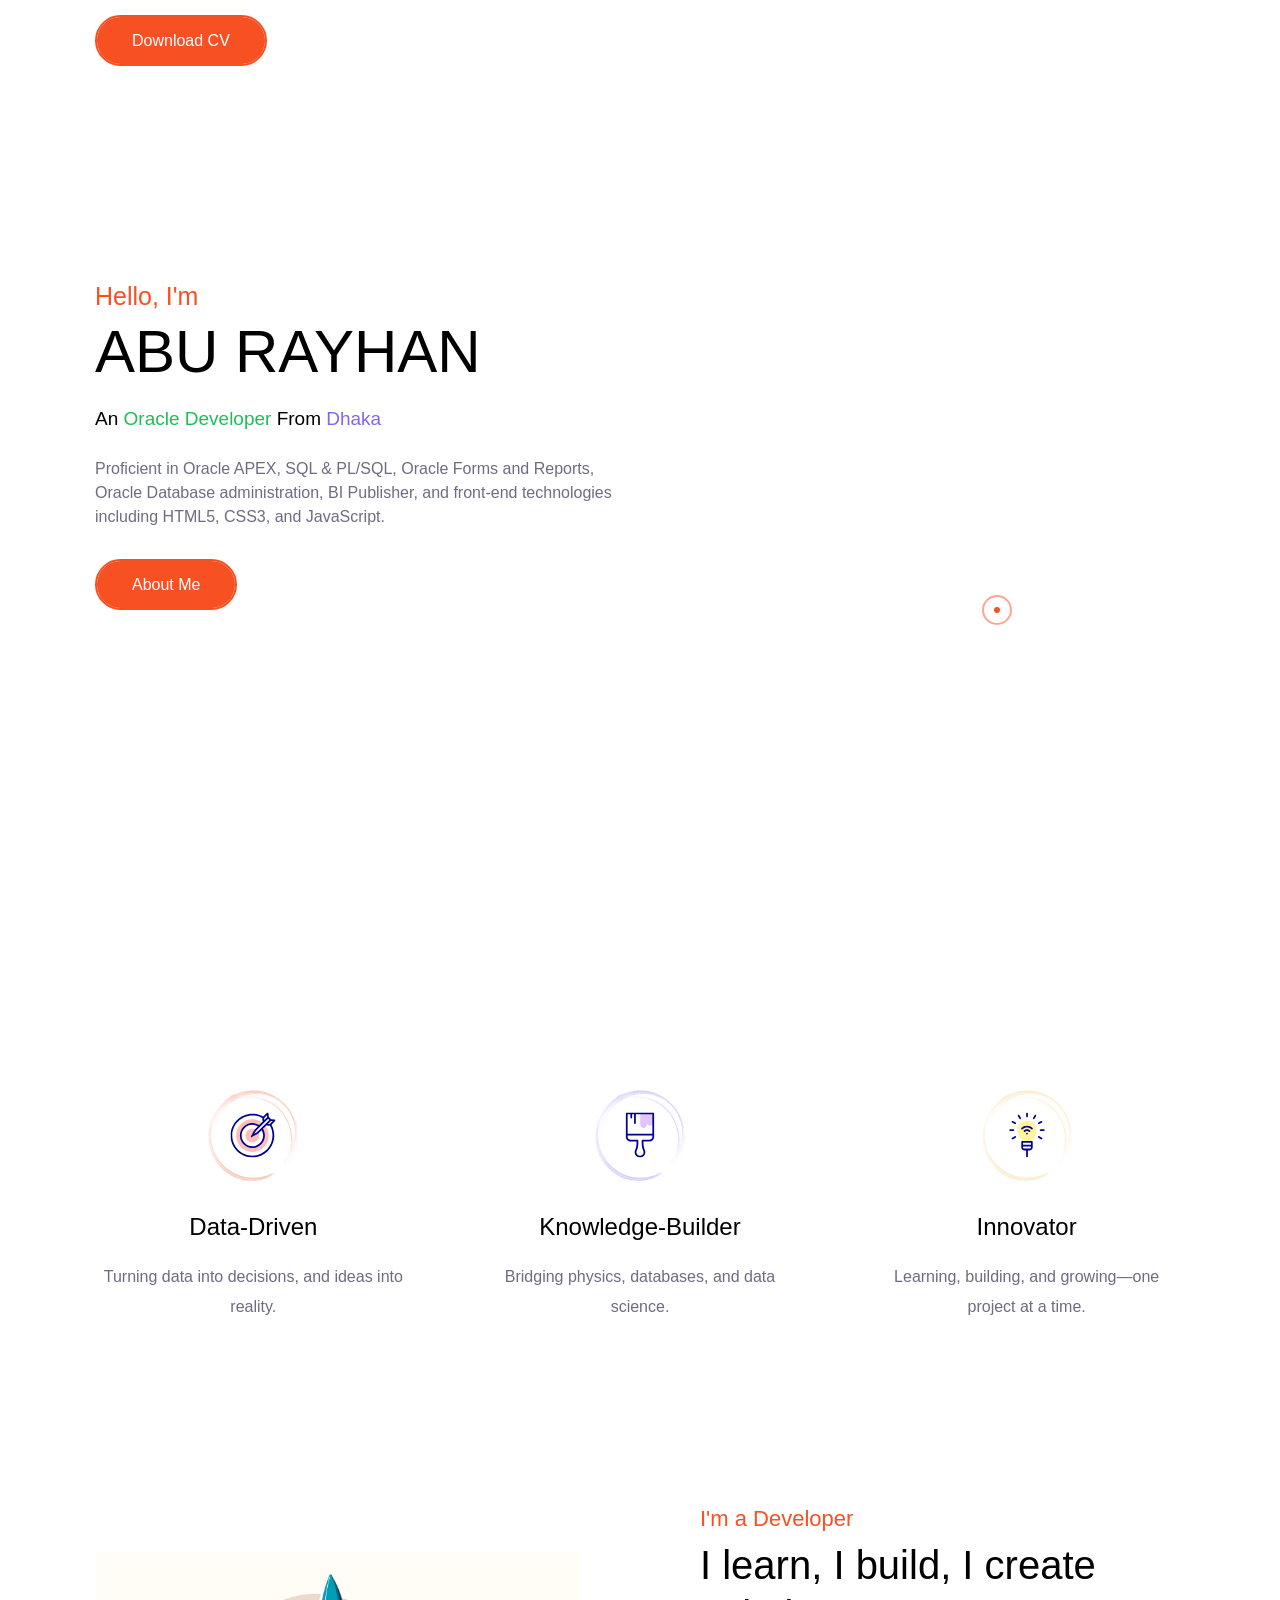
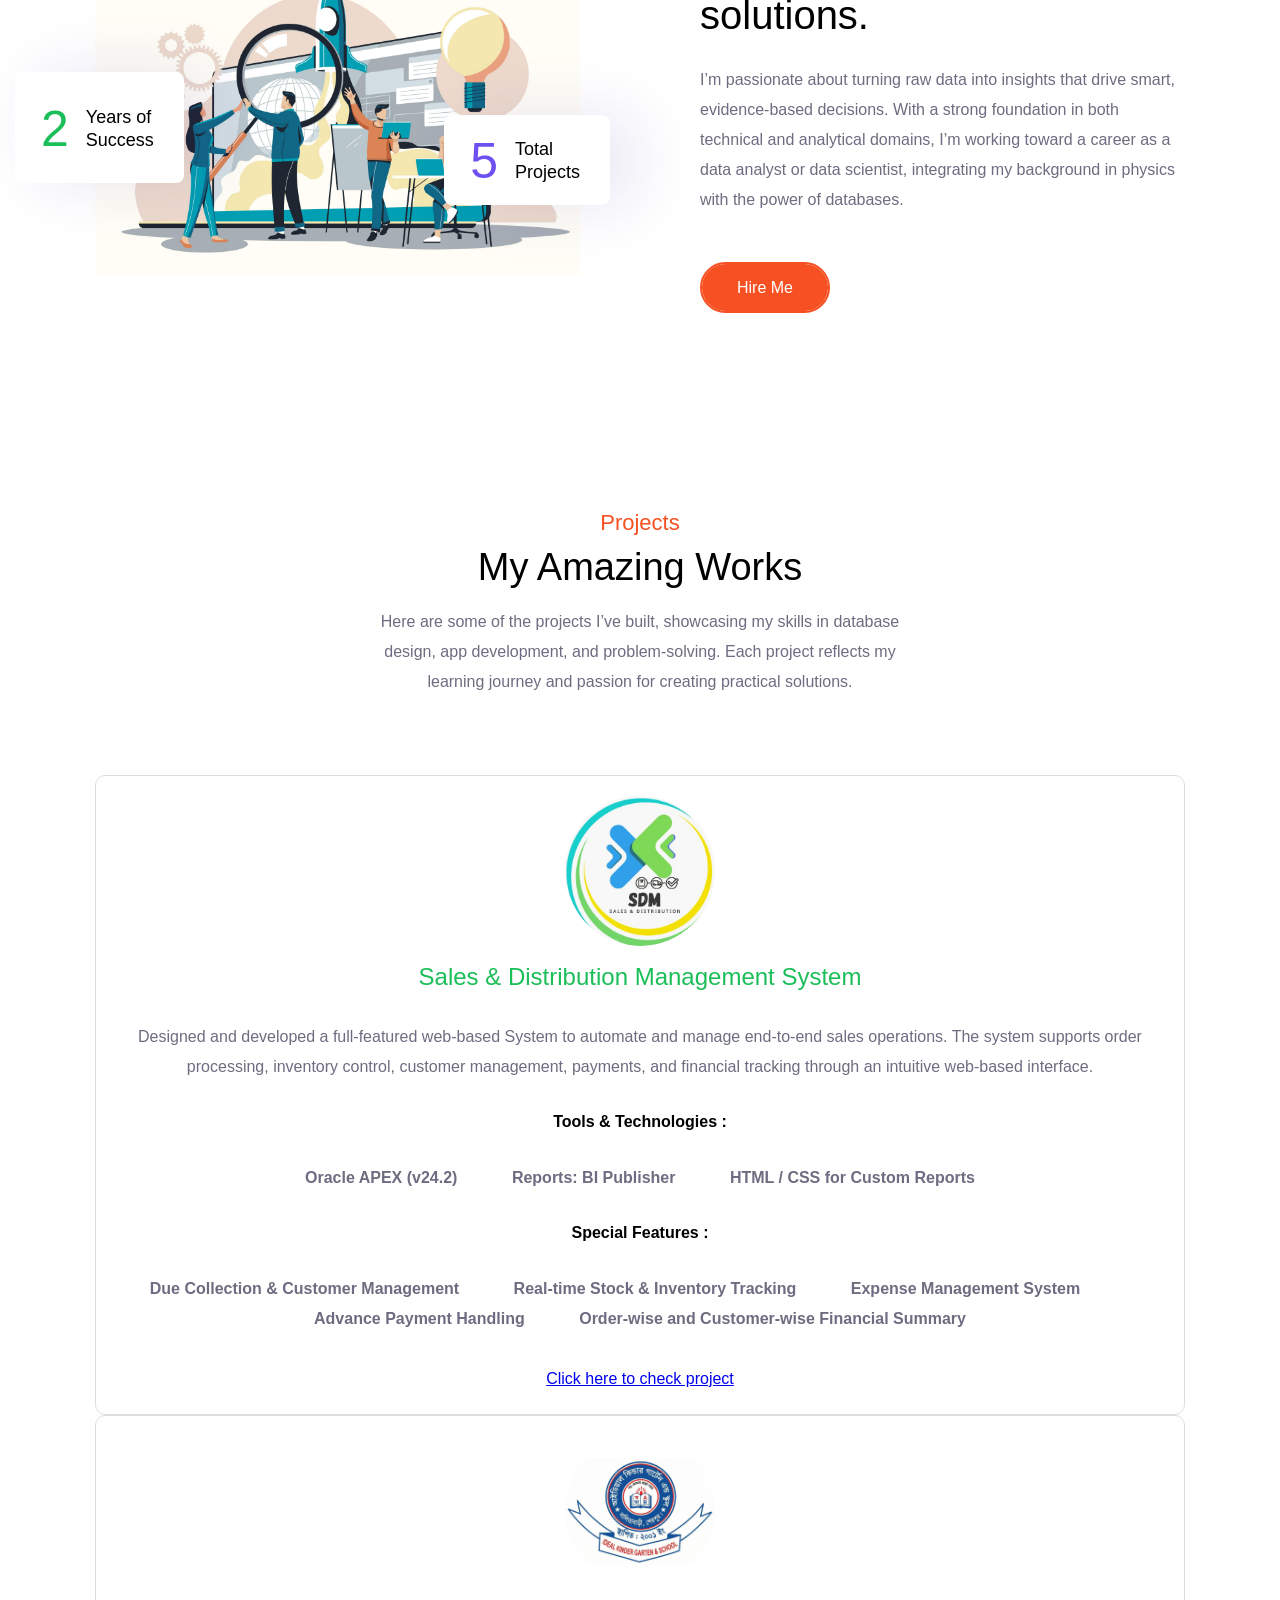
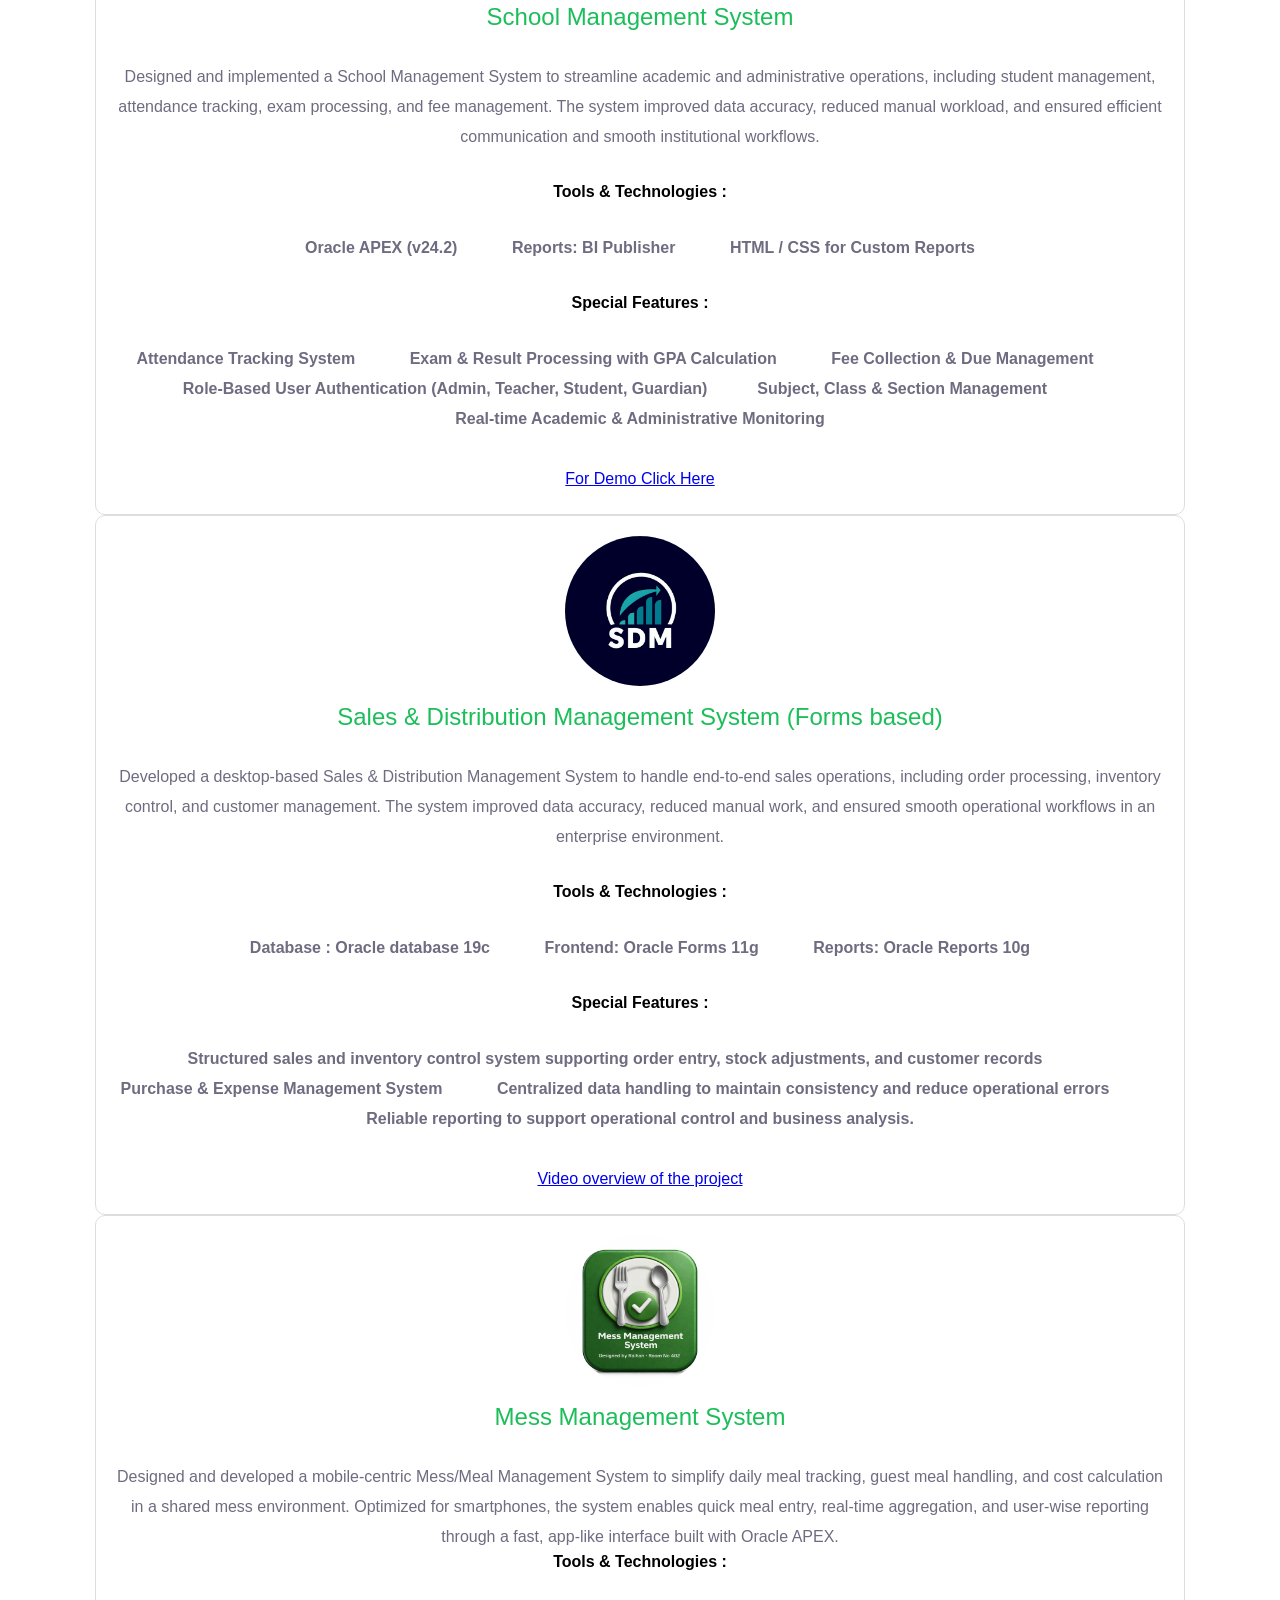
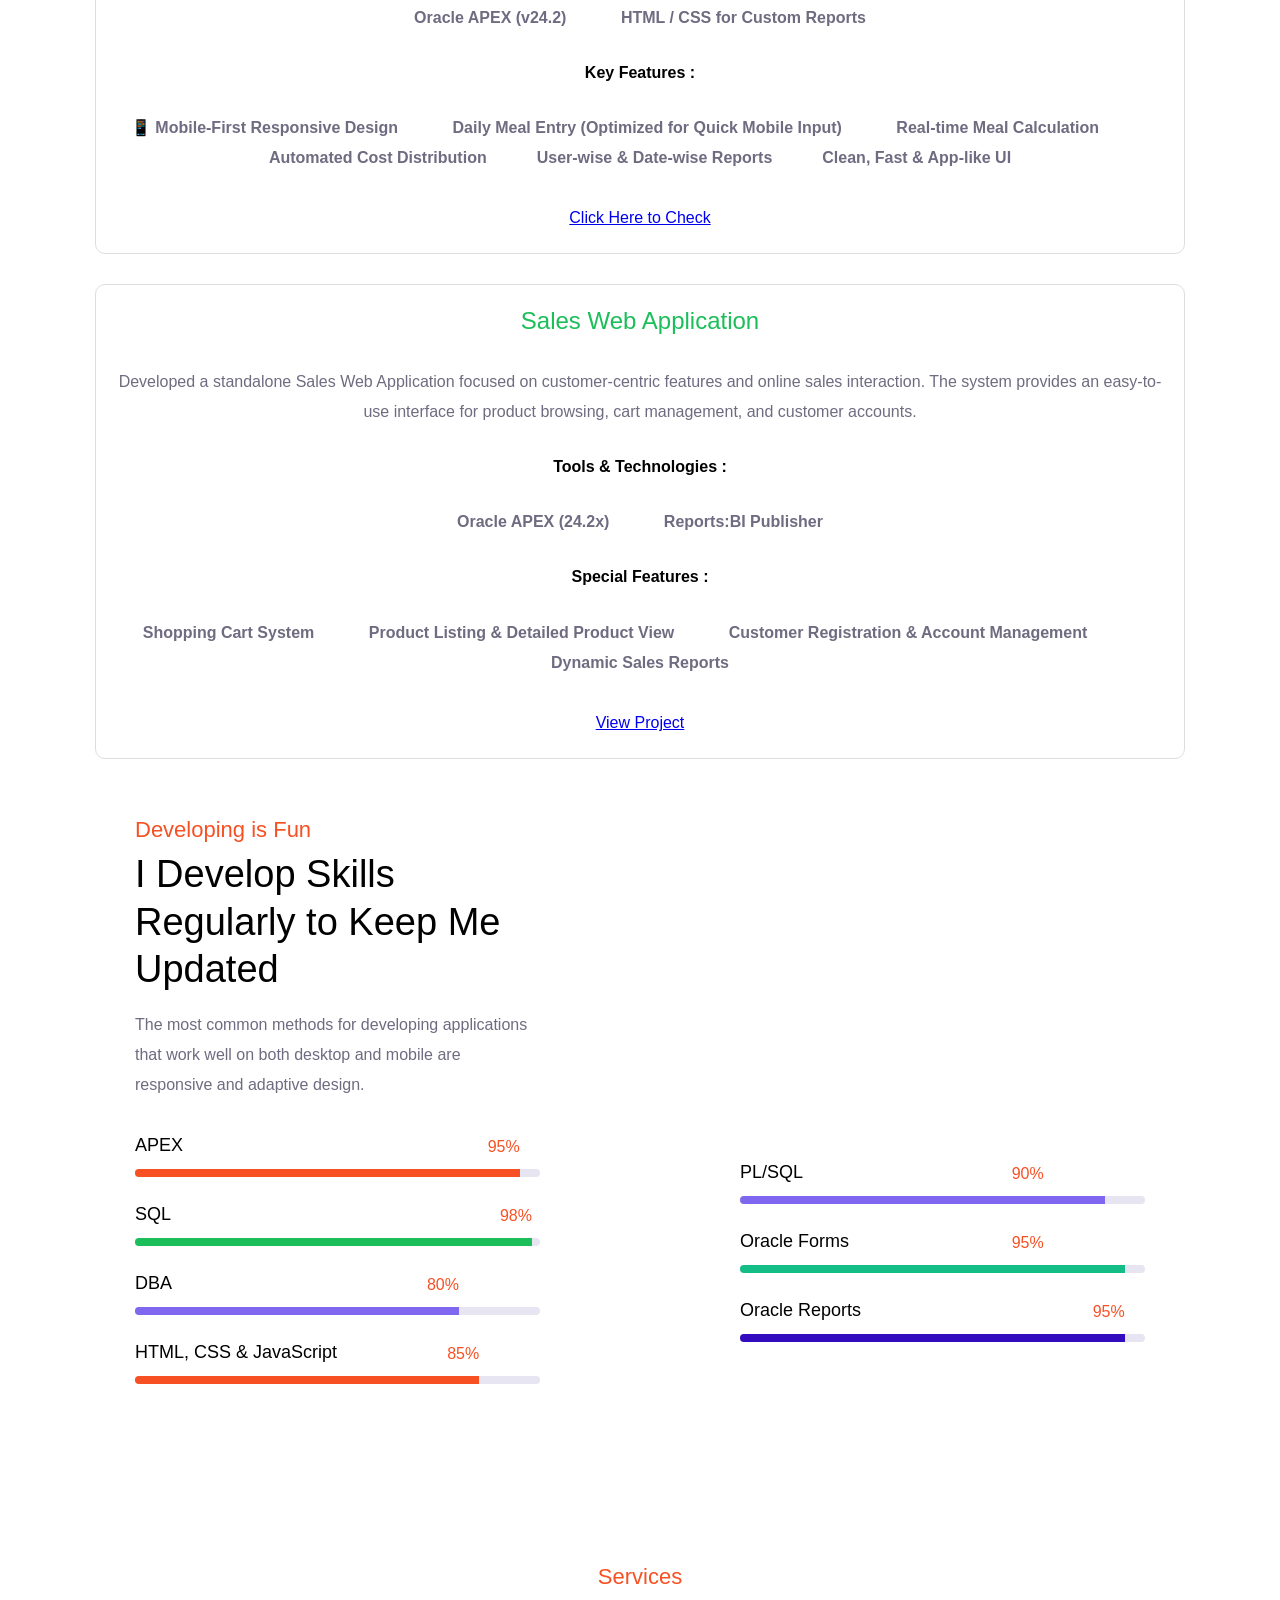
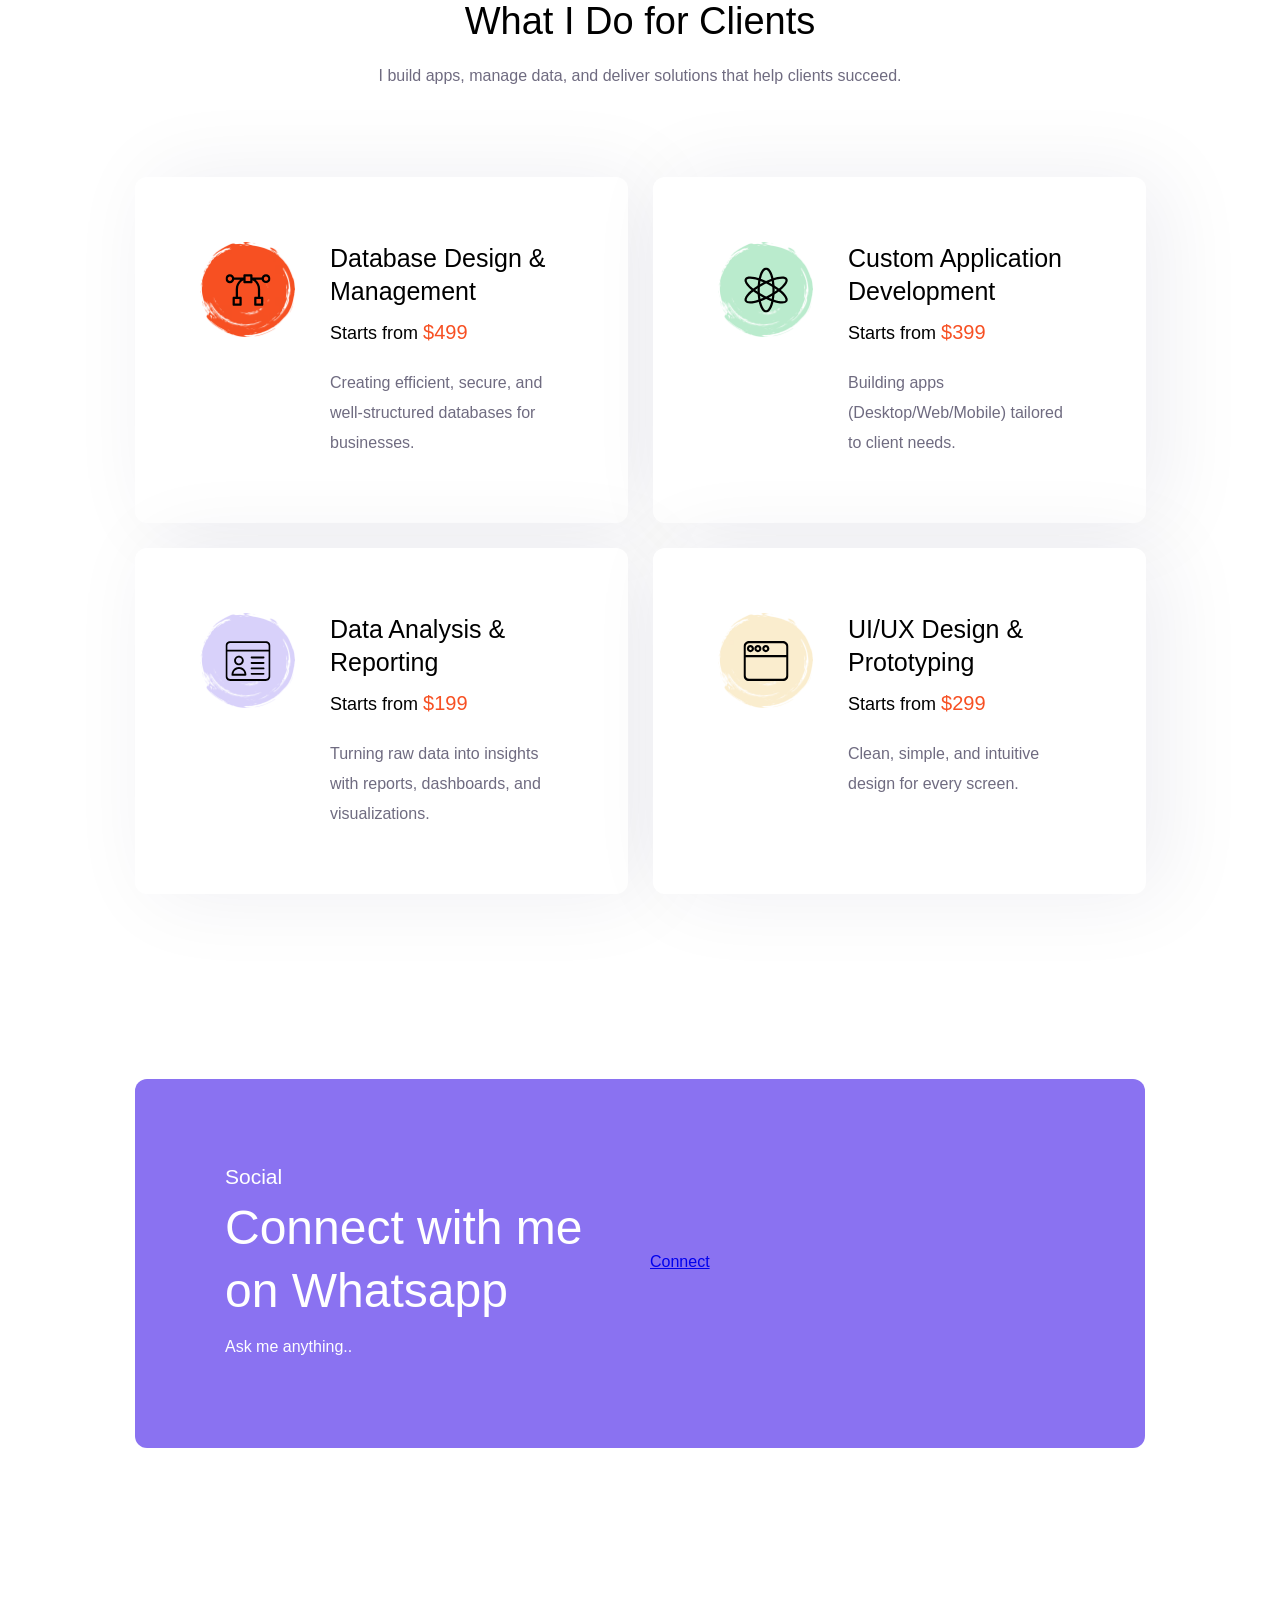
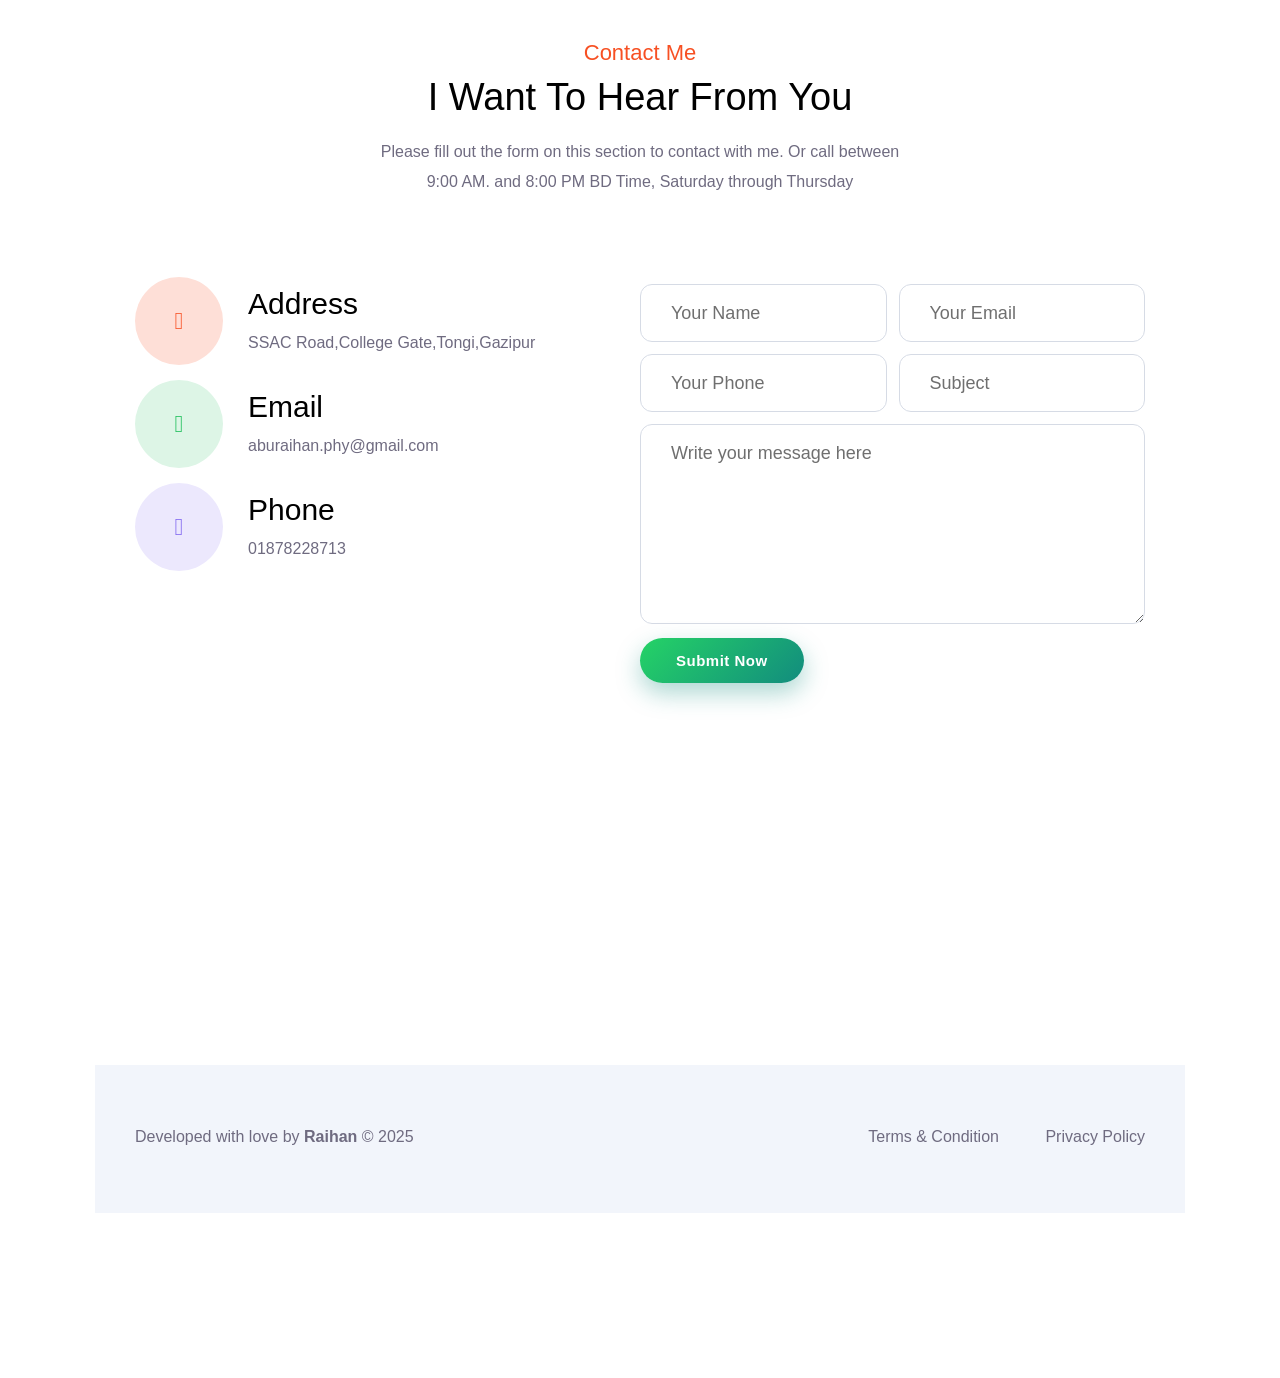
==== commit dbd0115a: "Update index.html" ====
--- a/index.html
+++ b/index.html
@@ -46,7 +46,7 @@
 				<div class="dropdown_inner">
 					<ul class="anchor_nav">
 						<li class="current"><a href="https://aburayhanphy.netlify.app">Home</a></li>
-						<li class="download_cv"><a href="https://aburayhanphy.netlify.app/assets/Raihan_CV.pdf"
+						<li class="download_cv"><a href="https://rayan-isdb.github.io/portfolio/assets/raihan_CV.pdf"
 								target="_blank"> <span>Download CV</span></a></li>
 					</ul>
 				</div>
@@ -1293,4 +1293,4 @@
 				<!-- /SCRIPTS -->
 </body>
 
-</html>+</html>
--- a/files/plugins.css
+++ b/files/plugins.css
@@ -0,0 +1,7487 @@
+/*
+This file is made by Marketify (2022)
+
+01) BASE
+02) FORM ELEMENTS
+03) FONTELLO
+04) SKELETON OR GRID
+05) ANIMATION
+
+
+*/
+
+/*------------------------------------------------------------------*/ 
+/*	BASE
+/*------------------------------------------------------------------*/
+
+html,body,div,span,applet,object,iframe,h1,h2,h3,h4,h5,h6,p,blockquote,pre,a,abbr,acronym,address,big,cite,code,del,dfn,em,font,ins,kbd,q,s,samp,small,strike,strong,sub,sup,tt,var,b,u,i,center,dl,dt,dd,ol,ul,li,fieldset,form,label,legend,table,caption,tbody,tfoot,thead,tr,th,td
+	{
+	background: transparent;
+	border: 0;
+	margin: 0;
+	padding: 0;
+	vertical-align: baseline;
+	outline: none;
+}
+
+article, aside, details, figcaption, figure, footer, header, hgroup, nav, section {
+    display: block;
+}
+
+blockquote {
+	quotes: none;
+}
+
+blockquote:before,blockquote:after {
+	content: '';
+	content: none;
+}
+ul, ol{
+	margin:0px;	
+}
+ul li, ol li{
+	margin:0px;
+}
+img{
+	vertical-align:middle;
+	max-width:100%;
+}
+iframe{
+	max-width:100%;
+}
+del {
+	text-decoration: line-through;
+}
+a, i{
+	border:none;
+}
+a:hover{text-decoration:none;}
+
+/*------------------------------------------------------------------*/ 
+/*	FORM ELEMENTS
+/*------------------------------------------------------------------*/
+
+textarea{
+	border-radius:0;
+	font-size:18px;
+	resize:vertical;
+	font-family:'Open Sans', sans-serif;
+	letter-spacing: 0;
+	
+	-webkit-box-sizing: border-box; /* Safari/Chrome, other WebKit */
+	-moz-box-sizing: border-box;    /* Firefox, other Gecko */
+	-ms-box-sizing: border-box;     /* IE 10 + */
+	box-sizing: border-box;         /* Opera/IE 8+ */
+	
+	line-height:1.4;
+	padding:10px!important;
+	width:100%;
+	border:1px solid #eee;
+	
+	-webkit-transition: all .3s ease;
+	   -moz-transition: all .3s ease;
+	    -ms-transition: all .3s ease;
+	     -o-transition: all .3s ease;
+	        transition: all .3s ease;
+}
+input[type="text"],
+input[type="password"],
+input[type="datetime"],
+input[type="datetime-local"],
+input[type="date"],
+input[type="month"],
+input[type="time"],
+input[type="week"],
+input[type="number"],
+input[type="email"],
+input[type="url"],
+input[type="search"],
+input[type="tel"],
+input[type="color"],
+.uneditable-input {
+	border-radius:0;
+	font-size:18px;
+	min-width:auto;
+	letter-spacing:0;
+	
+	-webkit-box-sizing: border-box; /* Safari/Chrome, other WebKit */
+	-moz-box-sizing: border-box;    /* Firefox, other Gecko */
+	-ms-box-sizing: border-box;     /* IE 10 + */
+	box-sizing: border-box;         /* Opera/IE 8+ */
+	
+	font-family:'Open Sans', sans-serif;
+	
+	line-height:1.6;
+	padding:10px;
+	height:44px;
+	vertical-align:middle;
+	border:1px solid #eee;
+	
+	-webkit-transition: all .3s ease;
+	   -moz-transition: all .3s ease;
+	    -ms-transition: all .3s ease;
+	     -o-transition: all .3s ease;
+	        transition: all .3s ease;
+}
+
+textarea:focus,
+input[type="text"]:focus,
+input[type="password"]:focus,
+input[type="datetime"]:focus,
+input[type="datetime-local"]:focus,
+input[type="date"]:focus,
+input[type="month"]:focus,
+input[type="time"]:focus,
+input[type="week"]:focus,
+input[type="number"]:focus,
+input[type="email"]:focus,
+input[type="url"]:focus,
+input[type="search"]:focus,
+input[type="tel"]:focus,
+input[type="color"]:focus,
+.uneditable-input:focus {
+	border-color:#ccc;
+	background:#eee;
+}
+
+input[type="submit"]{
+	padding: 13px 15px;
+	height: 40px;
+	line-height: 1;
+	text-transform: uppercase;
+	font-size: 18px;
+	font-weight: 600;
+	text-decoration: none;
+	letter-spacing: 0;
+	border:none;
+	cursor:pointer;
+	color: #FFF;
+	background:#777;
+	
+	-webkit-transition: all .3s ease;
+	   -moz-transition: all .3s ease;
+	    -ms-transition: all .3s ease;
+	     -o-transition: all .3s ease;
+	        transition: all .3s ease;
+}
+input[type="submit"]:hover{
+	background:#444;
+}
+select{
+	padding:8px;
+	border:2px solid #eee;
+}
+input[type="button"]{
+	cursor:pointer;
+	-webkit-transition: all .3s ease;
+	   -moz-transition: all .3s ease;
+	    -ms-transition: all .3s ease;
+	     -o-transition: all .3s ease;
+	        transition: all .3s ease;
+}
+
+/*------------------------------------------------------------------*/ 
+/*	03) FONTELLO
+/*------------------------------------------------------------------*/
+
+
+@font-face {
+  font-family: 'fontello';
+  src: url('font/fontello.eot?26650032');
+  src: url('font/fontello.eot?26650032#iefix') format('embedded-opentype'),
+       url('font/fontello.woff2?26650032') format('woff2'),
+       url('font/fontello.woff?26650032') format('woff'),
+       url('font/fontello.ttf?26650032') format('truetype'),
+       url('font/fontello.svg?26650032#fontello') format('svg');
+  font-weight: normal;
+  font-style: normal;
+}
+/* Chrome hack: SVG is rendered more smooth in Windozze. 100% magic, uncomment if you need it. */
+/* Note, that will break hinting! In other OS-es font will be not as sharp as it could be */
+/*
+@media screen and (-webkit-min-device-pixel-ratio:0) {
+  @font-face {
+    font-family: 'fontello';
+    src: url('../font/fontello.svg?26650032#fontello') format('svg');
+  }
+}
+*/
+[class^="icon-"]:before, [class*=" icon-"]:before {
+  font-family: "fontello";
+  font-style: normal;
+  font-weight: normal;
+  speak: never;
+
+  display: inline-block;
+  text-decoration: inherit;
+  width: 1em;
+  margin-right: .2em;
+  text-align: center;
+  /* opacity: .8; */
+
+  /* For safety - reset parent styles, that can break glyph codes*/
+  font-variant: normal;
+  text-transform: none;
+
+  /* fix buttons height, for twitter bootstrap */
+  line-height: 1em;
+
+  /* Animation center compensation - margins should be symmetric */
+  /* remove if not needed */
+  margin-left: .2em;
+
+  /* you can be more comfortable with increased icons size */
+  /* font-size: 120%; */
+
+  /* Font smoothing. That was taken from TWBS */
+  -webkit-font-smoothing: antialiased;
+  -moz-osx-font-smoothing: grayscale;
+
+  /* Uncomment for 3D effect */
+  /* text-shadow: 1px 1px 1px rgba(127, 127, 127, 0.3); */
+}
+
+.icon-wrench-1:before { content: '\e013'; } /* '' */
+.icon-basket-circled:before { content: '\e014'; } /* '' */
+.icon-folder:before { content: '\e015'; } /* '' */
+.icon-doc-new-circled:before { content: '\e016'; } /* '' */
+.icon-cogs:before { content: '\e020'; } /* '' */
+.icon-wrench:before { content: '\e021'; } /* '' */
+.icon-rss:before { content: '\e028'; } /* '' */
+.icon-folder-open:before { content: '\e029'; } /* '' */
+.icon-wrench-outline:before { content: '\e02f'; } /* '' */
+.icon-calendar:before { content: '\e054'; } /* '' */
+.icon-doc:before { content: '\e06c'; } /* '' */
+.icon-trash-circled:before { content: '\e06d'; } /* '' */
+.icon-doc-new:before { content: '\e07d'; } /* '' */
+.icon-doc-circled:before { content: '\e07e'; } /* '' */
+.icon-basket-2:before { content: '\e091'; } /* '' */
+.icon-folder-circled:before { content: '\e09d'; } /* '' */
+.icon-basket:before { content: '\e0c3'; } /* '' */
+.icon-wrench-circled:before { content: '\e0c4'; } /* '' */
+.icon-cog:before { content: '\e0e6'; } /* '' */
+.icon-phone-circled:before { content: '\e0f3'; } /* '' */
+.icon-phone:before { content: '\e0f4'; } /* '' */
+.icon-cog-circled:before { content: '\e101'; } /* '' */
+.icon-folder-close:before { content: '\e102'; } /* '' */
+.icon-right-small:before { content: '\e800'; } /* '' */
+.icon-down-dir:before { content: '\e801'; } /* '' */
+.icon-up-dir:before { content: '\e802'; } /* '' */
+.icon-left-dir:before { content: '\e803'; } /* '' */
+.icon-right-dir:before { content: '\e804'; } /* '' */
+.icon-down-open:before { content: '\e805'; } /* '' */
+.icon-left-open:before { content: '\e806'; } /* '' */
+.icon-right-open:before { content: '\e807'; } /* '' */
+.icon-up-open:before { content: '\e808'; } /* '' */
+.icon-down-big:before { content: '\e809'; } /* '' */
+.icon-left-big:before { content: '\e80a'; } /* '' */
+.icon-right-big:before { content: '\e80b'; } /* '' */
+.icon-up-big:before { content: '\e80c'; } /* '' */
+.icon-arrows-cw:before { content: '\e80d'; } /* '' */
+.icon-ccw:before { content: '\e80e'; } /* '' */
+.icon-print-1:before { content: '\e80f'; } /* '' */
+.icon-twitter-5:before { content: '\e80f'; } /* '' */
+.icon-attach-1:before { content: '\e810'; } /* '' */
+.icon-twitter-rect:before { content: '\e810'; } /* '' */
+.icon-videocam-2:before { content: '\e811'; } /* '' */
+.icon-ok-outline:before { content: '\e811'; } /* '' */
+.icon-picture-outline:before { content: '\e812'; } /* '' */
+.icon-th-large-1:before { content: '\e812'; } /* '' */
+.icon-camera-outline:before { content: '\e813'; } /* '' */
+.icon-th-outline:before { content: '\e813'; } /* '' */
+.icon-export-1:before { content: '\e814'; } /* '' */
+.icon-lock-filled:before { content: '\e814'; } /* '' */
+.icon-code-2:before { content: '\e815'; } /* '' */
+.icon-menu-outline:before { content: '\e815'; } /* '' */
+.icon-folder-1:before { content: '\e816'; } /* '' */
+.icon-looped-square-interest:before { content: '\e816'; } /* '' */
+.icon-arrows-cw-2:before { content: '\e817'; } /* '' */
+.icon-rss-2:before { content: '\e817'; } /* '' */
+.icon-loop-2:before { content: '\e818'; } /* '' */
+.icon-link-outline:before { content: '\e818'; } /* '' */
+.icon-resize-normal-outline:before { content: '\e819'; } /* '' */
+.icon-star-circled:before { content: '\e819'; } /* '' */
+.icon-folder-add:before { content: '\e81a'; } /* '' */
+.icon-braille:before { content: '\e81a'; } /* '' */
+.icon-user-delete:before { content: '\e81b'; } /* '' */
+.icon-compass:before { content: '\e81b'; } /* '' */
+.icon-lock-1:before { content: '\e81c'; } /* '' */
+.icon-user-add-outline:before { content: '\e81c'; } /* '' */
+.icon-bookmark:before { content: '\e81d'; } /* '' */
+.icon-forward-outline:before { content: '\e81d'; } /* '' */
+.icon-flag:before { content: '\e81e'; } /* '' */
+.icon-minus-outline:before { content: '\e81e'; } /* '' */
+.icon-floppy:before { content: '\e81f'; } /* '' */
+.icon-clock-1:before { content: '\e81f'; } /* '' */
+.icon-megaphone:before { content: '\e820'; } /* '' */
+.icon-volume-low:before { content: '\e820'; } /* '' */
+.icon-key:before { content: '\e821'; } /* '' */
+.icon-brush-1:before { content: '\e821'; } /* '' */
+.icon-globe-alt:before { content: '\e822'; } /* '' */
+.icon-compass-circled:before { content: '\e822'; } /* '' */
+.icon-fast-fw-1:before { content: '\e823'; } /* '' */
+.icon-star-empty:before { content: '\e823'; } /* '' */
+.icon-rewind-outline:before { content: '\e824'; } /* '' */
+.icon-user:before { content: '\e824'; } /* '' */
+.icon-flash-1:before { content: '\e825'; } /* '' */
+.icon-group:before { content: '\e825'; } /* '' */
+.icon-moon-1:before { content: '\e826'; } /* '' */
+.icon-trash:before { content: '\e826'; } /* '' */
+.icon-gift:before { content: '\e827'; } /* '' */
+.icon-cloud-1:before { content: '\e827'; } /* '' */
+.icon-adjust:before { content: '\e827'; } /* '' */
+.icon-cancel-circled2:before { content: '\e828'; } /* '' */
+.icon-flash-outline:before { content: '\e828'; } /* '' */
+.icon-volume-up:before { content: '\e828'; } /* '' */
+.icon-comment-1:before { content: '\e829'; } /* '' */
+.icon-zoom-out-2:before { content: '\e829'; } /* '' */
+.icon-zoom-out:before { content: '\e829'; } /* '' */
+.icon-chat-1:before { content: '\e82a'; } /* '' */
+.icon-popup-4:before { content: '\e82a'; } /* '' */
+.icon-down-circled:before { content: '\e82a'; } /* '' */
+.icon-bell-1:before { content: '\e82b'; } /* '' */
+.icon-lock-open-filled:before { content: '\e82b'; } /* '' */
+.icon-left-circled:before { content: '\e82b'; } /* '' */
+.icon-stumbleupon-circled:before { content: '\e82c'; } /* '' */
+.icon-pin-outline:before { content: '\e82c'; } /* '' */
+.icon-record-1:before { content: '\e82c'; } /* '' */
+.icon-lastfm-1:before { content: '\e82d'; } /* '' */
+.icon-chat-1:before { content: '\e82d'; } /* '' */
+.icon-eject-outline:before { content: '\e82d'; } /* '' */
+.icon-lastfm-circled:before { content: '\e82e'; } /* '' */
+.icon-chat-alt:before { content: '\e82e'; } /* '' */
+.icon-cloud-sun:before { content: '\e82e'; } /* '' */
+.icon-plus-1:before { content: '\e82f'; } /* '' */
+.icon-menu-2:before { content: '\e82f'; } /* '' */
+.icon-clock:before { content: '\e82f'; } /* '' */
+.icon-plus-circled:before { content: '\e830'; } /* '' */
+.icon-edit-2:before { content: '\e830'; } /* '' */
+.icon-clock-circled:before { content: '\e830'; } /* '' */
+.icon-hammer:before { content: '\e831'; } /* '' */
+.icon-down-1:before { content: '\e831'; } /* '' */
+.icon-megaphone:before { content: '\e831'; } /* '' */
+.icon-home-1:before { content: '\e832'; } /* '' */
+.icon-left-1:before { content: '\e832'; } /* '' */
+.icon-up-circled:before { content: '\e832'; } /* '' */
+.icon-cog-1:before { content: '\e833'; } /* '' */
+.icon-right-1:before { content: '\e833'; } /* '' */
+.icon-shuffle:before { content: '\e833'; } /* '' */
+.icon-cog-alt:before { content: '\e834'; } /* '' */
+.icon-up-1:before { content: '\e834'; } /* '' */
+.icon-play:before { content: '\e834'; } /* '' */
+.icon-basket:before { content: '\e835'; } /* '' */
+.icon-down-bold:before { content: '\e835'; } /* '' */
+.icon-play-circled2:before { content: '\e835'; } /* '' */
+.icon-flickr-1:before { content: '\e836'; } /* '' */
+.icon-left-bold:before { content: '\e836'; } /* '' */
+.icon-help:before { content: '\e836'; } /* '' */
+.icon-github-circled-1:before { content: '\e837'; } /* '' */
+.icon-right-bold:before { content: '\e837'; } /* '' */
+.icon-help-circled:before { content: '\e837'; } /* '' */
+.icon-lastfm-circled-1:before { content: '\e838'; } /* '' */
+.icon-up-bold:before { content: '\e838'; } /* '' */
+.icon-info-circled:before { content: '\e838'; } /* '' */
+.icon-info-circled-1:before { content: '\e839'; } /* '' */
+.icon-down-fat:before { content: '\e839'; } /* '' */
+.icon-up-hand:before { content: '\e839'; } /* '' */
+.icon-minus-circled:before { content: '\e83a'; } /* '' */
+.icon-right-fat:before { content: '\e83a'; } /* '' */
+.icon-cw:before { content: '\e83a'; } /* '' */
+.icon-rdio-circled:before { content: '\e83b'; } /* '' */
+.icon-list-alt:before { content: '\e83b'; } /* '' */
+.icon-up-fat:before { content: '\e83b'; } /* '' */
+.icon-folder-1:before { content: '\e83c'; } /* '' */
+.icon-aboveground-rail:before { content: '\e83c'; } /* '' */
+.icon-pause-circled:before { content: '\e83c'; } /* '' */
+.icon-minus:before { content: '\e83d'; } /* '' */
+.icon-airfield:before { content: '\e83d'; } /* '' */
+.icon-thumbs-up:before { content: '\e83e'; } /* '' */
+.icon-airport:before { content: '\e83e'; } /* '' */
+.icon-thumbs-down:before { content: '\e83f'; } /* '' */
+.icon-art-gallery:before { content: '\e83f'; } /* '' */
+.icon-download-1:before { content: '\e840'; } /* '' */
+.icon-bar:before { content: '\e840'; } /* '' */
+.icon-upload-1:before { content: '\e841'; } /* '' */
+.icon-baseball:before { content: '\e841'; } /* '' */
+.icon-forward:before { content: '\e842'; } /* '' */
+.icon-basketball:before { content: '\e842'; } /* '' */
+.icon-pencil-1:before { content: '\e843'; } /* '' */
+.icon-beer:before { content: '\e843'; } /* '' */
+.icon-edit:before { content: '\e844'; } /* '' */
+.icon-belowground-rail:before { content: '\e844'; } /* '' */
+.icon-eject:before { content: '\e845'; } /* '' */
+.icon-bicycle:before { content: '\e845'; } /* '' */
+.icon-flight:before { content: '\e846'; } /* '' */
+.icon-bus:before { content: '\e846'; } /* '' */
+.icon-th:before { content: '\e847'; } /* '' */
+.icon-cafe:before { content: '\e847'; } /* '' */
+.icon-th-list-1:before { content: '\e848'; } /* '' */
+.icon-campsite:before { content: '\e848'; } /* '' */
+.icon-ok-1:before { content: '\e849'; } /* '' */
+.icon-cemetery:before { content: '\e849'; } /* '' */
+.icon-ok-circled-1:before { content: '\e84a'; } /* '' */
+.icon-cinema:before { content: '\e84a'; } /* '' */
+.icon-ok-circled2:before { content: '\e84b'; } /* '' */
+.icon-college:before { content: '\e84b'; } /* '' */
+.icon-tags:before { content: '\e84c'; } /* '' */
+.icon-commerical-building:before { content: '\e84c'; } /* '' */
+.icon-tag:before { content: '\e84d'; } /* '' */
+.icon-credit-card:before { content: '\e84d'; } /* '' */
+.icon-eye-off:before { content: '\e84e'; } /* '' */
+.icon-cricket:before { content: '\e84e'; } /* '' */
+.icon-eye-1:before { content: '\e84f'; } /* '' */
+.icon-embassy:before { content: '\e84f'; } /* '' */
+.icon-lock-open-1:before { content: '\e850'; } /* '' */
+.icon-fast-food:before { content: '\e850'; } /* '' */
+.icon-ferry:before { content: '\e851'; } /* '' */
+.icon-quote-circled:before { content: '\e851'; } /* '' */
+.icon-fire-station:before { content: '\e852'; } /* '' */
+.icon-export:before { content: '\e852'; } /* '' */
+.icon-football:before { content: '\e853'; } /* '' */
+.icon-pencil:before { content: '\e853'; } /* '' */
+.icon-fuel:before { content: '\e854'; } /* '' */
+.icon-pencil-circled:before { content: '\e854'; } /* '' */
+.icon-garden:before { content: '\e855'; } /* '' */
+.icon-edit:before { content: '\e855'; } /* '' */
+.icon-giraffe:before { content: '\e856'; } /* '' */
+.icon-edit-circled:before { content: '\e856'; } /* '' */
+.icon-golf:before { content: '\e857'; } /* '' */
+.icon-edit-alt:before { content: '\e857'; } /* '' */
+.icon-grocery-store:before { content: '\e858'; } /* '' */
+.icon-print:before { content: '\e858'; } /* '' */
+.icon-harbor:before { content: '\e859'; } /* '' */
+.icon-retweet:before { content: '\e859'; } /* '' */
+.icon-heliport:before { content: '\e85a'; } /* '' */
+.icon-comment:before { content: '\e85a'; } /* '' */
+.icon-hospital:before { content: '\e85b'; } /* '' */
+.icon-comment-alt:before { content: '\e85b'; } /* '' */
+.icon-up-circled2:before { content: '\e85c'; } /* '' */
+.icon-industrial-building:before { content: '\e85c'; } /* '' */
+.icon-signal:before { content: '\e85c'; } /* '' */
+.icon-down-circled2:before { content: '\e85d'; } /* '' */
+.icon-library:before { content: '\e85d'; } /* '' */
+.icon-desktop:before { content: '\e85d'; } /* '' */
+.icon-left-hand:before { content: '\e85e'; } /* '' */
+.icon-lodging:before { content: '\e85e'; } /* '' */
+.icon-laptop:before { content: '\e85e'; } /* '' */
+.icon-skype-outline:before { content: '\e85f'; } /* '' */
+.icon-london-underground:before { content: '\e85f'; } /* '' */
+.icon-error:before { content: '\e85f'; } /* '' */
+.icon-tumbler-circled:before { content: '\e860'; } /* '' */
+.icon-minefield:before { content: '\e860'; } /* '' */
+.icon-error-alt:before { content: '\e860'; } /* '' */
+.icon-tumbler:before { content: '\e861'; } /* '' */
+.icon-monument:before { content: '\e861'; } /* '' */
+.icon-location:before { content: '\e861'; } /* '' */
+.icon-dribbble-circled-1:before { content: '\e862'; } /* '' */
+.icon-right-open-outline:before { content: '\e862'; } /* '' */
+.icon-museum:before { content: '\e862'; } /* '' */
+.icon-volume-off:before { content: '\e863'; } /* '' */
+.icon-pharmacy:before { content: '\e863'; } /* '' */
+.icon-inbox-circled:before { content: '\e863'; } /* '' */
+.icon-attention-circled:before { content: '\e864'; } /* '' */
+.icon-pitch:before { content: '\e864'; } /* '' */
+.icon-laptop-circled:before { content: '\e864'; } /* '' */
+.icon-attention-1:before { content: '\e865'; } /* '' */
+.icon-police:before { content: '\e865'; } /* '' */
+.icon-network:before { content: '\e865'; } /* '' */
+.icon-post:before { content: '\e866'; } /* '' */
+.icon-attach:before { content: '\e866'; } /* '' */
+.icon-prison:before { content: '\e867'; } /* '' */
+.icon-attach-circled:before { content: '\e867'; } /* '' */
+.icon-rail:before { content: '\e868'; } /* '' */
+.icon-lock:before { content: '\e868'; } /* '' */
+.icon-religious-christian:before { content: '\e869'; } /* '' */
+.icon-lock-circled:before { content: '\e869'; } /* '' */
+.icon-religious-islam:before { content: '\e86a'; } /* '' */
+.icon-lock-open:before { content: '\e86a'; } /* '' */
+.icon-religious-jewish:before { content: '\e86b'; } /* '' */
+.icon-lock-open-alt:before { content: '\e86b'; } /* '' */
+.icon-restaurant:before { content: '\e86c'; } /* '' */
+.icon-eye:before { content: '\e86c'; } /* '' */
+.icon-roadblock:before { content: '\e86d'; } /* '' */
+.icon-eye-off:before { content: '\e86d'; } /* '' */
+.icon-school:before { content: '\e86e'; } /* '' */
+.icon-tag:before { content: '\e86e'; } /* '' */
+.icon-shop:before { content: '\e86f'; } /* '' */
+.icon-tags:before { content: '\e86f'; } /* '' */
+.icon-skiing:before { content: '\e870'; } /* '' */
+.icon-bookmark:before { content: '\e870'; } /* '' */
+.icon-soccer:before { content: '\e871'; } /* '' */
+.icon-bookmark-empty:before { content: '\e871'; } /* '' */
+.icon-swimming:before { content: '\e872'; } /* '' */
+.icon-flag:before { content: '\e872'; } /* '' */
+.icon-tennis:before { content: '\e873'; } /* '' */
+.icon-flag-circled:before { content: '\e873'; } /* '' */
+.icon-theatre:before { content: '\e874'; } /* '' */
+.icon-thumbs-up:before { content: '\e874'; } /* '' */
+.icon-toilet:before { content: '\e875'; } /* '' */
+.icon-thumbs-down:before { content: '\e875'; } /* '' */
+.icon-town-hall:before { content: '\e876'; } /* '' */
+.icon-download:before { content: '\e876'; } /* '' */
+.icon-trash-2:before { content: '\e877'; } /* '' */
+.icon-download-alt:before { content: '\e877'; } /* '' */
+.icon-tree-1:before { content: '\e878'; } /* '' */
+.icon-upload:before { content: '\e878'; } /* '' */
+.icon-tree-2:before { content: '\e879'; } /* '' */
+.icon-quote:before { content: '\e879'; } /* '' */
+.icon-award:before { content: '\e87a'; } /* '' */
+.icon-warehouse:before { content: '\e87a'; } /* '' */
+.icon-align-justify:before { content: '\e87a'; } /* '' */
+.icon-signal:before { content: '\e87b'; } /* '' */
+.icon-duckduckgo:before { content: '\e87b'; } /* '' */
+.icon-list:before { content: '\e87b'; } /* '' */
+.icon-target:before { content: '\e87c'; } /* '' */
+.icon-aim:before { content: '\e87c'; } /* '' */
+.icon-indent-left:before { content: '\e87c'; } /* '' */
+.icon-search-1:before { content: '\e87d'; } /* '' */
+.icon-delicious:before { content: '\e87d'; } /* '' */
+.icon-volume-off:before { content: '\e87d'; } /* '' */
+.icon-music:before { content: '\e87e'; } /* '' */
+.icon-paypal:before { content: '\e87e'; } /* '' */
+.icon-volume-down:before { content: '\e87e'; } /* '' */
+.icon-linkedin-circled-1:before { content: '\e87f'; } /* '' */
+.icon-flattr:before { content: '\e87f'; } /* '' */
+.icon-cancel-circled2:before { content: '\e87f'; } /* '' */
+.icon-facebook-squared-1:before { content: '\e880'; } /* '' */
+.icon-android:before { content: '\e880'; } /* '' */
+.icon-qrcode:before { content: '\e880'; } /* '' */
+.icon-cancel-1:before { content: '\e881'; } /* '' */
+.icon-eventful:before { content: '\e881'; } /* '' */
+.icon-headphones:before { content: '\e881'; } /* '' */
+.icon-up-hand:before { content: '\e882'; } /* '' */
+.icon-smashmag:before { content: '\e882'; } /* '' */
+.icon-chart:before { content: '\e882'; } /* '' */
+.icon-down-hand:before { content: '\e883'; } /* '' */
+.icon-gplus:before { content: '\e883'; } /* '' */
+.icon-chart-circled:before { content: '\e883'; } /* '' */
+.icon-phone:before { content: '\e884'; } /* '' */
+.icon-wikipedia:before { content: '\e884'; } /* '' */
+.icon-cw-circled:before { content: '\e884'; } /* '' */
+.icon-wrench:before { content: '\e885'; } /* '' */
+.icon-lanyrd:before { content: '\e885'; } /* '' */
+.icon-play-circled:before { content: '\e885'; } /* '' */
+.icon-calendar-1:before { content: '\e886'; } /* '' */
+.icon-calendar-1:before { content: '\e886'; } /* '' */
+.icon-stop:before { content: '\e886'; } /* '' */
+.icon-login-1:before { content: '\e887'; } /* '' */
+.icon-stumbleupon:before { content: '\e887'; } /* '' */
+.icon-stop-circled:before { content: '\e887'; } /* '' */
+.icon-volume-down:before { content: '\e888'; } /* '' */
+.icon-fivehundredpx:before { content: '\e888'; } /* '' */
+.icon-record:before { content: '\e888'; } /* '' */
+.icon-volume-up:before { content: '\e889'; } /* '' */
+.icon-pinterest:before { content: '\e889'; } /* '' */
+.icon-eject:before { content: '\e889'; } /* '' */
+.icon-headphones:before { content: '\e88a'; } /* '' */
+.icon-bitcoin:before { content: '\e88a'; } /* '' */
+.icon-backward:before { content: '\e88a'; } /* '' */
+.icon-clock-1:before { content: '\e88b'; } /* '' */
+.icon-w3c:before { content: '\e88b'; } /* '' */
+.icon-backward-circled:before { content: '\e88b'; } /* '' */
+.icon-camera-alt:before { content: '\e88c'; } /* '' */
+.icon-foursquare:before { content: '\e88c'; } /* '' */
+.icon-move:before { content: '\e88c'; } /* '' */
+.icon-th-large:before { content: '\e88d'; } /* '' */
+.icon-html5:before { content: '\e88d'; } /* '' */
+.icon-zoom-in:before { content: '\e88d'; } /* '' */
+.icon-magnet:before { content: '\e88e'; } /* '' */
+.icon-ie:before { content: '\e88e'; } /* '' */
+.icon-check:before { content: '\e88e'; } /* '' */
+.icon-chart-bar-1:before { content: '\e88f'; } /* '' */
+.icon-call:before { content: '\e88f'; } /* '' */
+.icon-check-empty:before { content: '\e88f'; } /* '' */
+.icon-credit-card-1:before { content: '\e890'; } /* '' */
+.icon-grooveshark:before { content: '\e890'; } /* '' */
+.icon-asterisk:before { content: '\e890'; } /* '' */
+.icon-vimeo-circled-1:before { content: '\e891'; } /* '' */
+.icon-ninetyninedesigns:before { content: '\e891'; } /* '' */
+.icon-website:before { content: '\e891'; } /* '' */
+.icon-twitter-squared:before { content: '\e892'; } /* '' */
+.icon-forrst:before { content: '\e892'; } /* '' */
+.icon-book:before { content: '\e892'; } /* '' */
+.icon-pin:before { content: '\e893'; } /* '' */
+.icon-digg:before { content: '\e893'; } /* '' */
+.icon-down-hand:before { content: '\e893'; } /* '' */
+.icon-attach-1:before { content: '\e894'; } /* '' */
+.icon-spotify:before { content: '\e894'; } /* '' */
+.icon-left-hand:before { content: '\e894'; } /* '' */
+.icon-help-circled-1:before { content: '\e895'; } /* '' */
+.icon-reddit:before { content: '\e895'; } /* '' */
+.icon-right-hand:before { content: '\e895'; } /* '' */
+.icon-rdio:before { content: '\e896'; } /* '' */
+.icon-adjust:before { content: '\e896'; } /* '' */
+.icon-guest:before { content: '\e896'; } /* '' */
+.icon-qq:before { content: '\e897'; } /* '' */
+.icon-calendar-outlilne:before { content: '\e897'; } /* '' */
+.icon-gowalla:before { content: '\e897'; } /* '' */
+.icon-play-1:before { content: '\e898'; } /* '' */
+.icon-appstore:before { content: '\e898'; } /* '' */
+.icon-inbox-alt:before { content: '\e898'; } /* '' */
+.icon-spotify-circled:before { content: '\e899'; } /* '' */
+.icon-down-4:before { content: '\e899'; } /* '' */
+.icon-blogger:before { content: '\e899'; } /* '' */
+.icon-dribbble-circled:before { content: '\e89a'; } /* '' */
+.icon-rewind:before { content: '\e89a'; } /* '' */
+.icon-cc:before { content: '\e89a'; } /* '' */
+.icon-play-circled2:before { content: '\e89b'; } /* '' */
+.icon-dribbble:before { content: '\e89b'; } /* '' */
+.icon-globe:before { content: '\e89b'; } /* '' */
+.icon-stumbleupon-1:before { content: '\e89c'; } /* '' */
+.icon-record-outline:before { content: '\e89c'; } /* '' */
+.icon-evernote:before { content: '\e89c'; } /* '' */
+.icon-stop-1:before { content: '\e89d'; } /* '' */
+.icon-flickr:before { content: '\e89d'; } /* '' */
+.icon-globe-alt:before { content: '\e89d'; } /* '' */
+.icon-pause-1:before { content: '\e89e'; } /* '' */
+.icon-google:before { content: '\e89e'; } /* '' */
+.icon-flight:before { content: '\e89e'; } /* '' */
+.icon-cancel-circled-1:before { content: '\e89f'; } /* '' */
+.icon-viadeo:before { content: '\e89f'; } /* '' */
+.icon-location-circled:before { content: '\e89f'; } /* '' */
+.icon-asterisk:before { content: '\e8a0'; } /* '' */
+.icon-instapaper:before { content: '\e8a0'; } /* '' */
+.icon-tint:before { content: '\e8a0'; } /* '' */
+.icon-to-start-1:before { content: '\e8a1'; } /* '' */
+.icon-weibo:before { content: '\e8a1'; } /* '' */
+.icon-leaf:before { content: '\e8a1'; } /* '' */
+.icon-to-start-alt:before { content: '\e8a2'; } /* '' */
+.icon-klout:before { content: '\e8a2'; } /* '' */
+.icon-font:before { content: '\e8a2'; } /* '' */
+.icon-fast-fw:before { content: '\e8a3'; } /* '' */
+.icon-linkedin:before { content: '\e8a3'; } /* '' */
+.icon-fontsize:before { content: '\e8a3'; } /* '' */
+.icon-fast-bw:before { content: '\e8a4'; } /* '' */
+.icon-meetup:before { content: '\e8a4'; } /* '' */
+.icon-bold:before { content: '\e8a4'; } /* '' */
+.icon-print-1:before { content: '\e8a5'; } /* '' */
+.icon-vk:before { content: '\e8a5'; } /* '' */
+.icon-fast-backward:before { content: '\e8a5'; } /* '' */
+.icon-retweet-1:before { content: '\e8a6'; } /* '' */
+.icon-plancast:before { content: '\e8a6'; } /* '' */
+.icon-fast-forward:before { content: '\e8a6'; } /* '' */
+.icon-resize-vertical:before { content: '\e8a7'; } /* '' */
+.icon-disqus:before { content: '\e8a7'; } /* '' */
+.icon-forward:before { content: '\e8a7'; } /* '' */
+.icon-resize-small:before { content: '\e8a8'; } /* '' */
+.icon-rss:before { content: '\e8a8'; } /* '' */
+.icon-forward-circled:before { content: '\e8a8'; } /* '' */
+.icon-resize-horizontal:before { content: '\e8a9'; } /* '' */
+.icon-skype:before { content: '\e8a9'; } /* '' */
+.icon-step-backward:before { content: '\e8a9'; } /* '' */
+.icon-trash-empty:before { content: '\e8aa'; } /* '' */
+.icon-twitter:before { content: '\e8aa'; } /* '' */
+.icon-step-forward:before { content: '\e8aa'; } /* '' */
+.icon-zoom-out-1:before { content: '\e8ab'; } /* '' */
+.icon-youtube:before { content: '\e8ab'; } /* '' */
+.icon-target:before { content: '\e8ab'; } /* '' */
+.icon-facebook-circled-1:before { content: '\e8ac'; } /* '' */
+.icon-vimeo:before { content: '\e8ac'; } /* '' */
+.icon-plus-circled:before { content: '\e8ac'; } /* '' */
+.icon-facebook-3:before { content: '\e8ad'; } /* '' */
+.icon-windows:before { content: '\e8ad'; } /* '' */
+.icon-minus:before { content: '\e8ad'; } /* '' */
+.icon-location-1:before { content: '\e8ae'; } /* '' */
+.icon-xing:before { content: '\e8ae'; } /* '' */
+.icon-desktop-circled:before { content: '\e8ae'; } /* '' */
+.icon-flickr-circled-1:before { content: '\e8af'; } /* '' */
+.icon-yahoo:before { content: '\e8af'; } /* '' */
+.icon-minus-circled:before { content: '\e8af'; } /* '' */
+.icon-github-3:before { content: '\e8b0'; } /* '' */
+.icon-chrome:before { content: '\e8b0'; } /* '' */
+.icon-cancel:before { content: '\e8b0'; } /* '' */
+.icon-lastfm-2:before { content: '\e8b1'; } /* '' */
+.icon-email:before { content: '\e8b1'; } /* '' */
+.icon-cancel-circled:before { content: '\e8b1'; } /* '' */
+.icon-link-1:before { content: '\e8b2'; } /* '' */
+.icon-macstore:before { content: '\e8b2'; } /* '' */
+.icon-volume:before { content: '\e8b2'; } /* '' */
+.icon-spotify-1:before { content: '\e8b3'; } /* '' */
+.icon-fire-1:before { content: '\e8b3'; } /* '' */
+.icon-myspace:before { content: '\e8b3'; } /* '' */
+.icon-eye-outline:before { content: '\e8b4'; } /* '' */
+.icon-podcast:before { content: '\e8b4'; } /* '' */
+.icon-credit-card:before { content: '\e8b4'; } /* '' */
+.icon-tag-2:before { content: '\e8b5'; } /* '' */
+.icon-amazon:before { content: '\e8b5'; } /* '' */
+.icon-clipboard:before { content: '\e8b5'; } /* '' */
+.icon-attention-2:before { content: '\e8b6'; } /* '' */
+.icon-steam:before { content: '\e8b6'; } /* '' */
+.icon-hdd:before { content: '\e8b6'; } /* '' */
+.icon-move:before { content: '\e8b7'; } /* '' */
+.icon-cloudapp:before { content: '\e8b7'; } /* '' */
+.icon-cloud:before { content: '\e8b7'; } /* '' */
+.icon-zoom-in-1:before { content: '\e8b8'; } /* '' */
+.icon-dropbox:before { content: '\e8b8'; } /* '' */
+.icon-cloud-circled:before { content: '\e8b8'; } /* '' */
+.icon-attention-filled:before { content: '\e8b9'; } /* '' */
+.icon-ebay:before { content: '\e8b9'; } /* '' */
+.icon-key:before { content: '\e8b9'; } /* '' */
+.icon-scissors:before { content: '\e8ba'; } /* '' */
+.icon-facebook:before { content: '\e8ba'; } /* '' */
+.icon-certificate:before { content: '\e8ba'; } /* '' */
+.icon-align-justify:before { content: '\e8bb'; } /* '' */
+.icon-github:before { content: '\e8bb'; } /* '' */
+.icon-tasks:before { content: '\e8bb'; } /* '' */
+.icon-list:before { content: '\e8bc'; } /* '' */
+.icon-github-circled:before { content: '\e8bc'; } /* '' */
+.icon-filter:before { content: '\e8bc'; } /* '' */
+.icon-indent-left:before { content: '\e8bd'; } /* '' */
+.icon-googleplay:before { content: '\e8bd'; } /* '' */
+.icon-gauge:before { content: '\e8bd'; } /* '' */
+.icon-block:before { content: '\e8be'; } /* '' */
+.icon-itunes:before { content: '\e8be'; } /* '' */
+.icon-italic:before { content: '\e8be'; } /* '' */
+.icon-resize-full:before { content: '\e8bf'; } /* '' */
+.icon-plurk:before { content: '\e8bf'; } /* '' */
+.icon-text-height:before { content: '\e8bf'; } /* '' */
+.icon-flash-1:before { content: '\e8c0'; } /* '' */
+.icon-songkick:before { content: '\e8c0'; } /* '' */
+.icon-text-width:before { content: '\e8c0'; } /* '' */
+.icon-cloud-1:before { content: '\e8c1'; } /* '' */
+.icon-lastfm:before { content: '\e8c1'; } /* '' */
+.icon-align-left:before { content: '\e8c1'; } /* '' */
+.icon-globe-1:before { content: '\e8c2'; } /* '' */
+.icon-gmail:before { content: '\e8c2'; } /* '' */
+.icon-align-center:before { content: '\e8c2'; } /* '' */
+.icon-inbox-1:before { content: '\e8c3'; } /* '' */
+.icon-pinboard:before { content: '\e8c3'; } /* '' */
+.icon-align-right:before { content: '\e8c3'; } /* '' */
+.icon-pinterest-circled-1:before { content: '\e8c4'; } /* '' */
+.icon-openid:before { content: '\e8c4'; } /* '' */
+.icon-bell:before { content: '\e8c4'; } /* '' */
+.icon-pinterest-1:before { content: '\e8c5'; } /* '' */
+.icon-quora:before { content: '\e8c5'; } /* '' */
+.icon-warning:before { content: '\e8c5'; } /* '' */
+.icon-skype-2:before { content: '\e8c6'; } /* '' */
+.icon-soundcloud:before { content: '\e8c6'; } /* '' */
+.icon-exclamation:before { content: '\e8c6'; } /* '' */
+.icon-right-hand:before { content: '\e8c7'; } /* '' */
+.icon-tumblr:before { content: '\e8c7'; } /* '' */
+.icon-indent-right:before { content: '\e8c7'; } /* '' */
+.icon-folder-open-1:before { content: '\e8c8'; } /* '' */
+.icon-eventasaurus:before { content: '\e8c8'; } /* '' */
+.icon-right-circled:before { content: '\e8c8'; } /* '' */
+.icon-to-end-1:before { content: '\e8c9'; } /* '' */
+.icon-wordpress:before { content: '\e8c9'; } /* '' */
+.icon-off:before { content: '\e8c9'; } /* '' */
+.icon-logout-1:before { content: '\e8ca'; } /* '' */
+.icon-yelp:before { content: '\e8ca'; } /* '' */
+.icon-pause:before { content: '\e8ca'; } /* '' */
+.icon-dribbble-1:before { content: '\e8cb'; } /* '' */
+.icon-right-open-4:before { content: '\e8cb'; } /* '' */
+.icon-intensedebate:before { content: '\e8cb'; } /* '' */
+.icon-cw:before { content: '\e8cc'; } /* '' */
+.icon-eventbrite:before { content: '\e8cc'; } /* '' */
+.icon-inbox:before { content: '\e8cc'; } /* '' */
+.icon-truck:before { content: '\e8cd'; } /* '' */
+.icon-scribd:before { content: '\e8cd'; } /* '' */
+.icon-briefcase:before { content: '\e8cd'; } /* '' */
+.icon-linkedin-3:before { content: '\e8ce'; } /* '' */
+.icon-posterous:before { content: '\e8ce'; } /* '' */
+.icon-plus:before { content: '\e8ce'; } /* '' */
+.icon-linkedin-squared:before { content: '\e8cf'; } /* '' */
+.icon-stripe:before { content: '\e8cf'; } /* '' */
+.icon-road:before { content: '\e8cf'; } /* '' */
+.icon-vimeo-2:before { content: '\e8d0'; } /* '' */
+.icon-opentable:before { content: '\e8d0'; } /* '' */
+.icon-website-circled:before { content: '\e8d0'; } /* '' */
+.icon-heart-1:before { content: '\e8d1'; } /* '' */
+.icon-cart:before { content: '\e8d1'; } /* '' */
+.icon-calendar-circled:before { content: '\e8d1'; } /* '' */
+.icon-heart-empty:before { content: '\e8d2'; } /* '' */
+.icon-print-2:before { content: '\e8d2'; } /* '' */
+.icon-mic:before { content: '\e8d2'; } /* '' */
+.icon-mail-1:before { content: '\e8d3'; } /* '' */
+.icon-angellist:before { content: '\e8d3'; } /* '' */
+.icon-mic-circled:before { content: '\e8d3'; } /* '' */
+.icon-github-squared:before { content: '\e8d4'; } /* '' */
+.icon-instagram:before { content: '\e8d4'; } /* '' */
+.icon-gift:before { content: '\e8d4'; } /* '' */
+.icon-to-end-alt:before { content: '\e8d5'; } /* '' */
+.icon-dwolla:before { content: '\e8d5'; } /* '' */
+.icon-fire:before { content: '\e8d5'; } /* '' */
+.icon-check:before { content: '\e8d6'; } /* '' */
+.icon-appnet:before { content: '\e8d6'; } /* '' */
+.icon-magnet:before { content: '\e8d6'; } /* '' */
+.icon-twitter-circled-1:before { content: '\e8d7'; } /* '' */
+.icon-statusnet:before { content: '\e8d7'; } /* '' */
+.icon-home:before { content: '\e8d7'; } /* '' */
+.icon-twitter-3:before { content: '\e8d8'; } /* '' */
+.icon-acrobat:before { content: '\e8d8'; } /* '' */
+.icon-home-circled:before { content: '\e8d8'; } /* '' */
+.icon-user-1:before { content: '\e8d9'; } /* '' */
+.icon-drupal:before { content: '\e8d9'; } /* '' */
+.icon-lightbulb:before { content: '\e8d9'; } /* '' */
+.icon-lemon:before { content: '\e8da'; } /* '' */
+.icon-buffer:before { content: '\e8da'; } /* '' */
+.icon-barcode:before { content: '\e8da'; } /* '' */
+.icon-star-1:before { content: '\e8db'; } /* '' */
+.icon-pocket:before { content: '\e8db'; } /* '' */
+.icon-lightbulb-alt:before { content: '\e8db'; } /* '' */
+.icon-star-empty-1:before { content: '\e8dc'; } /* '' */
+.icon-bitbucket:before { content: '\e8dc'; } /* '' */
+.icon-block:before { content: '\e8dc'; } /* '' */
+.icon-star-half-1:before { content: '\e8dd'; } /* '' */
+.icon-lego:before { content: '\e8dd'; } /* '' */
+.icon-resize-full:before { content: '\e8dd'; } /* '' */
+.icon-users-1:before { content: '\e8de'; } /* '' */
+.icon-login-1:before { content: '\e8de'; } /* '' */
+.icon-resize-full-alt:before { content: '\e8de'; } /* '' */
+.icon-video:before { content: '\e8df'; } /* '' */
+.icon-stackoverflow:before { content: '\e8df'; } /* '' */
+.icon-resize-small:before { content: '\e8df'; } /* '' */
+.icon-videocam-1:before { content: '\e8e0'; } /* '' */
+.icon-hackernews:before { content: '\e8e0'; } /* '' */
+.icon-resize-vertical:before { content: '\e8e0'; } /* '' */
+.icon-camera-1:before { content: '\e8e1'; } /* '' */
+.icon-lkdto:before { content: '\e8e1'; } /* '' */
+.icon-resize-horizontal:before { content: '\e8e1'; } /* '' */
+.icon-indent-right:before { content: '\e8e2'; } /* '' */
+.icon-smiley:before { content: '\e8e2'; } /* '' */
+.icon-umbrella:before { content: '\e8e3'; } /* '' */
+.icon-smiley-circled:before { content: '\e8e3'; } /* '' */
+.icon-leaf:before { content: '\e8e4'; } /* '' */
+.icon-address-book:before { content: '\e8e4'; } /* '' */
+.icon-bold:before { content: '\e8e5'; } /* '' */
+.icon-address-book-alt:before { content: '\e8e5'; } /* '' */
+.icon-font:before { content: '\e8e6'; } /* '' */
+.icon-asl:before { content: '\e8e6'; } /* '' */
+.icon-italic:before { content: '\e8e7'; } /* '' */
+.icon-glasses:before { content: '\e8e7'; } /* '' */
+.icon-book:before { content: '\e8e8'; } /* '' */
+.icon-hearing-impaired:before { content: '\e8e8'; } /* '' */
+.icon-tint:before { content: '\e8e9'; } /* '' */
+.icon-iphone-home:before { content: '\e8e9'; } /* '' */
+.icon-text-height:before { content: '\e8ea'; } /* '' */
+.icon-person:before { content: '\e8ea'; } /* '' */
+.icon-text-width:before { content: '\e8eb'; } /* '' */
+.icon-adult:before { content: '\e8eb'; } /* '' */
+.icon-align-left:before { content: '\e8ec'; } /* '' */
+.icon-child:before { content: '\e8ec'; } /* '' */
+.icon-align-center:before { content: '\e8ed'; } /* '' */
+.icon-blind:before { content: '\e8ed'; } /* '' */
+.icon-align-right:before { content: '\e8ee'; } /* '' */
+.icon-guidedog:before { content: '\e8ee'; } /* '' */
+.icon-glass:before { content: '\e8ef'; } /* '' */
+.icon-accessibility:before { content: '\e8ef'; } /* '' */
+.icon-emo-happy:before { content: '\e8f0'; } /* '' */
+.icon-behance-1:before { content: '\e8f0'; } /* '' */
+.icon-emo-wink:before { content: '\e8f1'; } /* '' */
+.icon-blogger:before { content: '\e8f1'; } /* '' */
+.icon-emo-wink2:before { content: '\e8f2'; } /* '' */
+.icon-cc:before { content: '\e8f2'; } /* '' */
+.icon-emo-unhappy:before { content: '\e8f3'; } /* '' */
+.icon-delicious:before { content: '\e8f3'; } /* '' */
+.icon-emo-sleep:before { content: '\e8f4'; } /* '' */
+.icon-w3c:before { content: '\e8f4'; } /* '' */
+.icon-deviantart:before { content: '\e8f4'; } /* '' */
+.icon-emo-thumbsup:before { content: '\e8f5'; } /* '' */
+.icon-youtube:before { content: '\e8f5'; } /* '' */
+.icon-digg:before { content: '\e8f5'; } /* '' */
+.icon-emo-devil:before { content: '\e8f6'; } /* '' */
+.icon-dribbble-3:before { content: '\e8f6'; } /* '' */
+.icon-emo-tongue:before { content: '\e8f7'; } /* '' */
+.icon-facebook-2:before { content: '\e8f7'; } /* '' */
+.icon-emo-sunglasses:before { content: '\e8f8'; } /* '' */
+.icon-flickr-2:before { content: '\e8f8'; } /* '' */
+.icon-emo-coffee:before { content: '\e8f9'; } /* '' */
+.icon-foursquare:before { content: '\e8f9'; } /* '' */
+.icon-emo-surprised:before { content: '\e8fa'; } /* '' */
+.icon-friendfeed:before { content: '\e8fa'; } /* '' */
+.icon-emo-displeased:before { content: '\e8fb'; } /* '' */
+.icon-friendfeed-rect:before { content: '\e8fb'; } /* '' */
+.icon-emo-beer:before { content: '\e8fc'; } /* '' */
+.icon-github-2:before { content: '\e8fc'; } /* '' */
+.icon-emo-saint:before { content: '\e8fd'; } /* '' */
+.icon-github-text:before { content: '\e8fd'; } /* '' */
+.icon-emo-angry:before { content: '\e8fe'; } /* '' */
+.icon-googleplus:before { content: '\e8fe'; } /* '' */
+.icon-emo-grin:before { content: '\e8ff'; } /* '' */
+.icon-instagram-2:before { content: '\e8ff'; } /* '' */
+.icon-emo-cry:before { content: '\e900'; } /* '' */
+.icon-linkedin-2:before { content: '\e900'; } /* '' */
+.icon-emo-shoot:before { content: '\e901'; } /* '' */
+.icon-down-open-2:before { content: '\e901'; } /* '' */
+.icon-emo-laugh:before { content: '\e902'; } /* '' */
+.icon-left-open-2:before { content: '\e902'; } /* '' */
+.icon-spin1:before { content: '\e903'; } /* '' */
+.icon-right-open-2:before { content: '\e903'; } /* '' */
+.icon-emo-squint:before { content: '\e904'; } /* '' */
+.icon-up-open-2:before { content: '\e904'; } /* '' */
+.icon-spin3:before { content: '\e905'; } /* '' */
+.icon-down-2:before { content: '\e905'; } /* '' */
+.icon-spin2:before { content: '\e906'; } /* '' */
+.icon-left-2:before { content: '\e906'; } /* '' */
+.icon-spin4:before { content: '\e907'; } /* '' */
+.icon-right-2:before { content: '\e907'; } /* '' */
+.icon-spin5:before { content: '\e908'; } /* '' */
+.icon-up-2:before { content: '\e908'; } /* '' */
+.icon-spin6:before { content: '\e909'; } /* '' */
+.icon-universal-access:before { content: '\e909'; } /* '' */
+.icon-opera-1:before { content: '\e90a'; } /* '' */
+.icon-male:before { content: '\e90a'; } /* '' */
+.icon-ie-1:before { content: '\e90b'; } /* '' */
+.icon-female:before { content: '\e90b'; } /* '' */
+.icon-crown:before { content: '\e90c'; } /* '' */
+.icon-css:before { content: '\e90c'; } /* '' */
+.icon-crown-plus:before { content: '\e90d'; } /* '' */
+.icon-path:before { content: '\e90d'; } /* '' */
+.icon-chrome-1:before { content: '\e90e'; } /* '' */
+.icon-picasa-2:before { content: '\e90e'; } /* '' */
+.icon-firefox-1:before { content: '\e90f'; } /* '' */
+.icon-pinterest-2:before { content: '\e90f'; } /* '' */
+.icon-marquee:before { content: '\e910'; } /* '' */
+.icon-reddit:before { content: '\e910'; } /* '' */
+.icon-crown-minus:before { content: '\e911'; } /* '' */
+.icon-skype-3:before { content: '\e911'; } /* '' */
+.icon-picture:before { content: '\e912'; } /* '' */
+.icon-slideshare:before { content: '\e912'; } /* '' */
+.icon-note:before { content: '\e913'; } /* '' */
+.icon-stackoverflow:before { content: '\e913'; } /* '' */
+.icon-note-beamed:before { content: '\e914'; } /* '' */
+.icon-stumbleupon-2:before { content: '\e914'; } /* '' */
+.icon-music-1:before { content: '\e915'; } /* '' */
+.icon-twitter-2:before { content: '\e915'; } /* '' */
+.icon-search-1:before { content: '\e916'; } /* '' */
+.icon-tumblr-1:before { content: '\e916'; } /* '' */
+.icon-flashlight:before { content: '\e917'; } /* '' */
+.icon-vimeo-3:before { content: '\e917'; } /* '' */
+.icon-mail-1:before { content: '\e918'; } /* '' */
+.icon-vkontakte-1:before { content: '\e918'; } /* '' */
+.icon-heart-1:before { content: '\e919'; } /* '' */
+.icon-wordpress:before { content: '\e919'; } /* '' */
+.icon-heart-empty-1:before { content: '\e91a'; } /* '' */
+.icon-music-1:before { content: '\e91a'; } /* '' */
+.icon-star-1:before { content: '\e91b'; } /* '' */
+.icon-search-2:before { content: '\e91b'; } /* '' */
+.icon-star-empty-1:before { content: '\e91c'; } /* '' */
+.icon-mail-2:before { content: '\e91c'; } /* '' */
+.icon-user-1:before { content: '\e91d'; } /* '' */
+.icon-heart-2:before { content: '\e91d'; } /* '' */
+.icon-users-1:before { content: '\e91e'; } /* '' */
+.icon-star-2:before { content: '\e91e'; } /* '' */
+.icon-user-add:before { content: '\e91f'; } /* '' */
+.icon-user-2:before { content: '\e91f'; } /* '' */
+.icon-video-1:before { content: '\e920'; } /* '' */
+.icon-videocam-2:before { content: '\e920'; } /* '' */
+.icon-picture-1:before { content: '\e921'; } /* '' */
+.icon-camera-2:before { content: '\e921'; } /* '' */
+.icon-camera-1:before { content: '\e922'; } /* '' */
+.icon-photo-1:before { content: '\e922'; } /* '' */
+.icon-layout:before { content: '\e923'; } /* '' */
+.icon-attach-3:before { content: '\e923'; } /* '' */
+.icon-menu-1:before { content: '\e924'; } /* '' */
+.icon-lock-3:before { content: '\e924'; } /* '' */
+.icon-check-1:before { content: '\e925'; } /* '' */
+.icon-eye-2:before { content: '\e925'; } /* '' */
+.icon-cancel-squared:before { content: '\e926'; } /* '' */
+.icon-tag-1:before { content: '\e926'; } /* '' */
+.icon-cancel-1:before { content: '\e927'; } /* '' */
+.icon-thumbs-up-1:before { content: '\e927'; } /* '' */
+.icon-cancel-circled-1:before { content: '\e928'; } /* '' */
+.icon-pencil-3:before { content: '\e928'; } /* '' */
+.icon-plus-2:before { content: '\e929'; } /* '' */
+.icon-comment-3:before { content: '\e929'; } /* '' */
+.icon-plus-squared-1:before { content: '\e92a'; } /* '' */
+.icon-location-2:before { content: '\e92a'; } /* '' */
+.icon-minus-2:before { content: '\e92b'; } /* '' */
+.icon-cup:before { content: '\e92b'; } /* '' */
+.icon-minus-circled-1:before { content: '\e92c'; } /* '' */
+.icon-trash-4:before { content: '\e92c'; } /* '' */
+.icon-minus-squared-1:before { content: '\e92d'; } /* '' */
+.icon-doc-3:before { content: '\e92d'; } /* '' */
+.icon-plus-circled-1:before { content: '\e92e'; } /* '' */
+.icon-note:before { content: '\e92e'; } /* '' */
+.icon-help-1:before { content: '\e92f'; } /* '' */
+.icon-cog-3:before { content: '\e92f'; } /* '' */
+.icon-info-2:before { content: '\e930'; } /* '' */
+.icon-params:before { content: '\e930'; } /* '' */
+.icon-alert:before { content: '\e931'; } /* '' */
+.icon-calendar-4:before { content: '\e931'; } /* '' */
+.icon-bell-2:before { content: '\e932'; } /* '' */
+.icon-sound:before { content: '\e932'; } /* '' */
+.icon-help-circled-1:before { content: '\e933'; } /* '' */
+.icon-clock-3:before { content: '\e933'; } /* '' */
+.icon-info-circled-1:before { content: '\e934'; } /* '' */
+.icon-lightbulb-1:before { content: '\e934'; } /* '' */
+.icon-attention-1:before { content: '\e935'; } /* '' */
+.icon-tv:before { content: '\e935'; } /* '' */
+.icon-chat-2:before { content: '\e936'; } /* '' */
+.icon-desktop-1:before { content: '\e936'; } /* '' */
+.icon-comment-2:before { content: '\e937'; } /* '' */
+.icon-mobile:before { content: '\e937'; } /* '' */
+.icon-keyboard-1:before { content: '\e938'; } /* '' */
+.icon-cd:before { content: '\e938'; } /* '' */
+.icon-retweet-1:before { content: '\e939'; } /* '' */
+.icon-inbox-2:before { content: '\e939'; } /* '' */
+.icon-pencil-2:before { content: '\e93a'; } /* '' */
+.icon-globe-3:before { content: '\e93a'; } /* '' */
+.icon-feather:before { content: '\e93b'; } /* '' */
+.icon-cloud-3:before { content: '\e93b'; } /* '' */
+.icon-print-3:before { content: '\e93c'; } /* '' */
+.icon-paper-plane:before { content: '\e93c'; } /* '' */
+.icon-code-1:before { content: '\e93d'; } /* '' */
+.icon-fire-2:before { content: '\e93d'; } /* '' */
+.icon-quote:before { content: '\e93e'; } /* '' */
+.icon-graduation-cap:before { content: '\e93e'; } /* '' */
+.icon-forward-1:before { content: '\e93f'; } /* '' */
+.icon-megaphone-1:before { content: '\e93f'; } /* '' */
+.icon-reply-all-1:before { content: '\e940'; } /* '' */
+.icon-database:before { content: '\e940'; } /* '' */
+.icon-reply-1:before { content: '\e941'; } /* '' */
+.icon-key-1:before { content: '\e941'; } /* '' */
+.icon-upload-2:before { content: '\e942'; } /* '' */
+.icon-beaker:before { content: '\e942'; } /* '' */
+.icon-upload-cloud-2:before { content: '\e943'; } /* '' */
+.icon-truck:before { content: '\e943'; } /* '' */
+.icon-flag-1:before { content: '\e944'; } /* '' */
+.icon-money:before { content: '\e944'; } /* '' */
+.icon-tag-1:before { content: '\e945'; } /* '' */
+.icon-food:before { content: '\e945'; } /* '' */
+.icon-lock-open-2:before { content: '\e946'; } /* '' */
+.icon-shop:before { content: '\e946'; } /* '' */
+.icon-link-2:before { content: '\e947'; } /* '' */
+.icon-diamond:before { content: '\e947'; } /* '' */
+.icon-home-2:before { content: '\e948'; } /* '' */
+.icon-t-shirt:before { content: '\e948'; } /* '' */
+.icon-back:before { content: '\e949'; } /* '' */
+.icon-wallet:before { content: '\e949'; } /* '' */
+.icon-vcard:before { content: '\e94a'; } /* '' */
+.icon-search-3:before { content: '\e94a'; } /* '' */
+.icon-address:before { content: '\e94b'; } /* '' */
+.icon-mail-3:before { content: '\e94b'; } /* '' */
+.icon-location-1:before { content: '\e94c'; } /* '' */
+.icon-heart-3:before { content: '\e94c'; } /* '' */
+.icon-map-1:before { content: '\e94d'; } /* '' */
+.icon-heart-empty-1:before { content: '\e94d'; } /* '' */
+.icon-direction-1:before { content: '\e94e'; } /* '' */
+.icon-star-3:before { content: '\e94e'; } /* '' */
+.icon-compass-1:before { content: '\e94f'; } /* '' */
+.icon-user-3:before { content: '\e94f'; } /* '' */
+.icon-trash-3:before { content: '\e950'; } /* '' */
+.icon-video-1:before { content: '\e950'; } /* '' */
+.icon-doc-2:before { content: '\e951'; } /* '' */
+.icon-picture-1:before { content: '\e951'; } /* '' */
+.icon-docs-1:before { content: '\e952'; } /* '' */
+.icon-th-large-1:before { content: '\e952'; } /* '' */
+.icon-doc-landscape:before { content: '\e953'; } /* '' */
+.icon-th-1:before { content: '\e953'; } /* '' */
+.icon-doc-text-1:before { content: '\e954'; } /* '' */
+.icon-th-list-2:before { content: '\e954'; } /* '' */
+.icon-doc-text-inv-1:before { content: '\e955'; } /* '' */
+.icon-ok-2:before { content: '\e955'; } /* '' */
+.icon-book-open:before { content: '\e956'; } /* '' */
+.icon-ok-circle:before { content: '\e956'; } /* '' */
+.icon-book-1:before { content: '\e957'; } /* '' */
+.icon-cancel-2:before { content: '\e957'; } /* '' */
+.icon-left-circled-1:before { content: '\e958'; } /* '' */
+.icon-cancel-circle:before { content: '\e958'; } /* '' */
+.icon-cd:before { content: '\e959'; } /* '' */
+.icon-plus-circle:before { content: '\e959'; } /* '' */
+.icon-up-thin:before { content: '\e95a'; } /* '' */
+.icon-minus-circle:before { content: '\e95a'; } /* '' */
+.icon-right-thin:before { content: '\e95b'; } /* '' */
+.icon-link:before { content: '\e95b'; } /* '' */
+.icon-left-thin:before { content: '\e95c'; } /* '' */
+.icon-attach-4:before { content: '\e95c'; } /* '' */
+.icon-mobile-2:before { content: '\e95d'; } /* '' */
+.icon-lock-4:before { content: '\e95d'; } /* '' */
+.icon-water:before { content: '\e95e'; } /* '' */
+.icon-lock-open-3:before { content: '\e95e'; } /* '' */
+.icon-ticket-1:before { content: '\e95f'; } /* '' */
+.icon-tag-2:before { content: '\e95f'; } /* '' */
+.icon-cc-share:before { content: '\e960'; } /* '' */
+.icon-reply:before { content: '\e960'; } /* '' */
+.icon-cc-zero:before { content: '\e961'; } /* '' */
+.icon-reply-all:before { content: '\e961'; } /* '' */
+.icon-cc-pd:before { content: '\e962'; } /* '' */
+.icon-forward-1:before { content: '\e962'; } /* '' */
+.icon-cc-nc-eu:before { content: '\e963'; } /* '' */
+.icon-code:before { content: '\e963'; } /* '' */
+.icon-cc-nc-jp:before { content: '\e964'; } /* '' */
+.icon-retweet-2:before { content: '\e964'; } /* '' */
+.icon-cc-nc:before { content: '\e965'; } /* '' */
+.icon-comment-4:before { content: '\e965'; } /* '' */
+.icon-cc-by:before { content: '\e966'; } /* '' */
+.icon-comment-alt-1:before { content: '\e966'; } /* '' */
+.icon-magnet-1:before { content: '\e967'; } /* '' */
+.icon-chat:before { content: '\e967'; } /* '' */
+.icon-infinity:before { content: '\e968'; } /* '' */
+.icon-attention:before { content: '\e968'; } /* '' */
+.icon-progress-3:before { content: '\e969'; } /* '' */
+.icon-location-3:before { content: '\e969'; } /* '' */
+.icon-up-3:before { content: '\e96a'; } /* '' */
+.icon-doc-4:before { content: '\e96a'; } /* '' */
+.icon-right-bold-1:before { content: '\e96b'; } /* '' */
+.icon-docs-landscape:before { content: '\e96b'; } /* '' */
+.icon-resize-small-1:before { content: '\e96c'; } /* '' */
+.icon-folder-3:before { content: '\e96c'; } /* '' */
+.icon-block-2:before { content: '\e96d'; } /* '' */
+.icon-archive:before { content: '\e96d'; } /* '' */
+.icon-adjust-1:before { content: '\e96e'; } /* '' */
+.icon-rss-2:before { content: '\e96e'; } /* '' */
+.icon-down-bold-1:before { content: '\e96f'; } /* '' */
+.icon-rss-alt:before { content: '\e96f'; } /* '' */
+.icon-light-up:before { content: '\e970'; } /* '' */
+.icon-cog-4:before { content: '\e970'; } /* '' */
+.icon-up-dir-1:before { content: '\e971'; } /* '' */
+.icon-logout:before { content: '\e971'; } /* '' */
+.icon-list-add:before { content: '\e972'; } /* '' */
+.icon-clock-4:before { content: '\e972'; } /* '' */
+.icon-right-dir-1:before { content: '\e973'; } /* '' */
+.icon-block-1:before { content: '\e973'; } /* '' */
+.icon-down-dir-1:before { content: '\e974'; } /* '' */
+.icon-resize-full-1:before { content: '\e974'; } /* '' */
+.icon-lamp:before { content: '\e975'; } /* '' */
+.icon-resize-full-circle:before { content: '\e975'; } /* '' */
+.icon-volume:before { content: '\e976'; } /* '' */
+.icon-popup:before { content: '\e976'; } /* '' */
+.icon-right-3:before { content: '\e977'; } /* '' */
+.icon-left-open-1:before { content: '\e977'; } /* '' */
+.icon-left-3:before { content: '\e978'; } /* '' */
+.icon-right-open-1:before { content: '\e978'; } /* '' */
+.icon-sound:before { content: '\e979'; } /* '' */
+.icon-down-circle:before { content: '\e979'; } /* '' */
+.icon-progress-1:before { content: '\e97a'; } /* '' */
+.icon-left-circle:before { content: '\e97a'; } /* '' */
+.icon-progress-2:before { content: '\e97b'; } /* '' */
+.icon-right-circle:before { content: '\e97b'; } /* '' */
+.icon-cc-2:before { content: '\e97c'; } /* '' */
+.icon-up-circle:before { content: '\e97c'; } /* '' */
+.icon-brush-2:before { content: '\e97d'; } /* '' */
+.icon-down-dir-1:before { content: '\e97d'; } /* '' */
+.icon-erase:before { content: '\e97e'; } /* '' */
+.icon-right-dir-1:before { content: '\e97e'; } /* '' */
+.icon-target-1:before { content: '\e97f'; } /* '' */
+.icon-down-micro:before { content: '\e97f'; } /* '' */
+.icon-palette:before { content: '\e980'; } /* '' */
+.icon-up-micro:before { content: '\e980'; } /* '' */
+.icon-list-1:before { content: '\e981'; } /* '' */
+.icon-cw-circle:before { content: '\e981'; } /* '' */
+.icon-chart-pie-2:before { content: '\e982'; } /* '' */
+.icon-arrows-cw-1:before { content: '\e982'; } /* '' */
+.icon-cc-sa:before { content: '\e983'; } /* '' */
+.icon-updown-circle:before { content: '\e983'; } /* '' */
+.icon-cc-nd:before { content: '\e984'; } /* '' */
+.icon-target-1:before { content: '\e984'; } /* '' */
+.icon-chart-bar-2:before { content: '\e985'; } /* '' */
+.icon-signal-1:before { content: '\e985'; } /* '' */
+.icon-chart-line-1:before { content: '\e986'; } /* '' */
+.icon-progress-0:before { content: '\e986'; } /* '' */
+.icon-chart-area-1:before { content: '\e987'; } /* '' */
+.icon-progress-1:before { content: '\e987'; } /* '' */
+.icon-tape:before { content: '\e988'; } /* '' */
+.icon-progress-2:before { content: '\e988'; } /* '' */
+.icon-graduation-cap-1:before { content: '\e989'; } /* '' */
+.icon-progress-3:before { content: '\e989'; } /* '' */
+.icon-cc-remix:before { content: '\e98a'; } /* '' */
+.icon-progress-4:before { content: '\e98a'; } /* '' */
+.icon-back-in-time:before { content: '\e98b'; } /* '' */
+.icon-progress-5:before { content: '\e98b'; } /* '' */
+.icon-language-1:before { content: '\e98c'; } /* '' */
+.icon-progress-6:before { content: '\e98c'; } /* '' */
+.icon-trophy-1:before { content: '\e98d'; } /* '' */
+.icon-progress-7:before { content: '\e98d'; } /* '' */
+.icon-signal-1:before { content: '\e98e'; } /* '' */
+.icon-font-1:before { content: '\e98e'; } /* '' */
+.icon-left-bold-1:before { content: '\e98f'; } /* '' */
+.icon-list-1:before { content: '\e98f'; } /* '' */
+.icon-down-thin:before { content: '\e990'; } /* '' */
+.icon-list-numbered:before { content: '\e990'; } /* '' */
+.icon-monitor-1:before { content: '\e991'; } /* '' */
+.icon-indent-left-1:before { content: '\e991'; } /* '' */
+.icon-battery:before { content: '\e992'; } /* '' */
+.icon-indent-right-1:before { content: '\e992'; } /* '' */
+.icon-resize-full-2:before { content: '\e993'; } /* '' */
+.icon-cloud-4:before { content: '\e993'; } /* '' */
+.icon-left-dir-1:before { content: '\e994'; } /* '' */
+.icon-terminal:before { content: '\e994'; } /* '' */
+.icon-light-down:before { content: '\e995'; } /* '' */
+.icon-facebook-rect:before { content: '\e995'; } /* '' */
+.icon-clock-2:before { content: '\e996'; } /* '' */
+.icon-twitter-bird:before { content: '\e996'; } /* '' */
+.icon-attach-2:before { content: '\e997'; } /* '' */
+.icon-vimeo-rect:before { content: '\e997'; } /* '' */
+.icon-lock-2:before { content: '\e998'; } /* '' */
+.icon-tumblr-rect:before { content: '\e998'; } /* '' */
+.icon-hourglass-4:before { content: '\e999'; } /* '' */
+.icon-googleplus-rect:before { content: '\e999'; } /* '' */
+.icon-cup:before { content: '\e99a'; } /* '' */
+.icon-linkedin-rect:before { content: '\e99a'; } /* '' */
+.icon-bookmark-1:before { content: '\e99b'; } /* '' */
+.icon-vkontakte-rect:before { content: '\e99b'; } /* '' */
+.icon-bookmarks:before { content: '\e99c'; } /* '' */
+.icon-youtube:before { content: '\e99c'; } /* '' */
+.icon-eye-1:before { content: '\e99d'; } /* '' */
+.icon-odnoklassniki-rect:before { content: '\e99d'; } /* '' */
+.icon-thumbs-up-1:before { content: '\e99e'; } /* '' */
+.icon-share-2:before { content: '\e99e'; } /* '' */
+.icon-download-1:before { content: '\e99f'; } /* '' */
+.icon-arrows-cw-2:before { content: '\e99f'; } /* '' */
+.icon-window:before { content: '\e9a0'; } /* '' */
+.icon-publish:before { content: '\e9a1'; } /* '' */
+.icon-popup:before { content: '\e9a2'; } /* '' */
+.icon-thumbs-down-1:before { content: '\e9a3'; } /* '' */
+.icon-up-bold-1:before { content: '\e9a4'; } /* '' */
+.icon-network:before { content: '\e9a5'; } /* '' */
+.icon-droplet:before { content: '\e9a6'; } /* '' */
+.icon-air:before { content: '\e9a7'; } /* '' */
+.icon-credit-card-1:before { content: '\e9a8'; } /* '' */
+.icon-inbox-1:before { content: '\e9a9'; } /* '' */
+.icon-ccw-2:before { content: '\e9aa'; } /* '' */
+.icon-down-circled-1:before { content: '\e9ab'; } /* '' */
+.icon-arrow-combo:before { content: '\e9ac'; } /* '' */
+.icon-folder-2:before { content: '\e9ad'; } /* '' */
+.icon-box-2:before { content: '\e9ae'; } /* '' */
+.icon-archive:before { content: '\e9af'; } /* '' */
+.icon-rss-1:before { content: '\e9b0'; } /* '' */
+.icon-cog-2:before { content: '\e9b1'; } /* '' */
+.icon-up-open-3:before { content: '\e9b2'; } /* '' */
+.icon-right-open-3:before { content: '\e9b3'; } /* '' */
+.icon-left-open-3:before { content: '\e9b4'; } /* '' */
+.icon-down-open-3:before { content: '\e9b5'; } /* '' */
+.icon-up-circled-1:before { content: '\e9b6'; } /* '' */
+.icon-right-circled-1:before { content: '\e9b7'; } /* '' */
+.icon-cw-2:before { content: '\e9b8'; } /* '' */
+.icon-globe-2:before { content: '\e9b9'; } /* '' */
+.icon-clipboard:before { content: '\e9ba'; } /* '' */
+.icon-level-down-1:before { content: '\e9bb'; } /* '' */
+.icon-install:before { content: '\e9bc'; } /* '' */
+.icon-floppy-1:before { content: '\e9bd'; } /* '' */
+.icon-database-1:before { content: '\e9be'; } /* '' */
+.icon-cloud-2:before { content: '\e9bf'; } /* '' */
+.icon-cloud-thunder:before { content: '\e9c0'; } /* '' */
+.icon-level-up-1:before { content: '\e9c1'; } /* '' */
+.icon-arrows-ccw:before { content: '\e9c2'; } /* '' */
+.icon-shuffle-1:before { content: '\e9c3'; } /* '' */
+.icon-drive:before { content: '\e9c4'; } /* '' */
+.icon-bucket:before { content: '\e9c5'; } /* '' */
+.icon-switch:before { content: '\e9c6'; } /* '' */
+.icon-flight-1:before { content: '\e9c7'; } /* '' */
+.icon-moon-2:before { content: '\e9c8'; } /* '' */
+.icon-loop:before { content: '\e9c9'; } /* '' */
+.icon-flash-2:before { content: '\e9ca'; } /* '' */
+.icon-thermometer-1:before { content: '\e9cb'; } /* '' */
+.icon-key-2:before { content: '\e9cc'; } /* '' */
+.icon-flow-cascade:before { content: '\e9cd'; } /* '' */
+.icon-flow-branch:before { content: '\e9ce'; } /* '' */
+.icon-flow-tree:before { content: '\e9cf'; } /* '' */
+.icon-flow-line:before { content: '\e9d0'; } /* '' */
+.icon-flow-parallel:before { content: '\e9d1'; } /* '' */
+.icon-rocket-1:before { content: '\e9d2'; } /* '' */
+.icon-gauge-1:before { content: '\e9d3'; } /* '' */
+.icon-traffic-cone:before { content: '\e9d4'; } /* '' */
+.icon-dot-2:before { content: '\e9d5'; } /* '' */
+.icon-dot:before { content: '\e9d6'; } /* '' */
+.icon-suitcase-1:before { content: '\e9d7'; } /* '' */
+.icon-briefcase-1:before { content: '\e9d8'; } /* '' */
+.icon-paper-plane-1:before { content: '\e9d9'; } /* '' */
+.icon-play-2:before { content: '\e9da'; } /* '' */
+.icon-stop-2:before { content: '\e9db'; } /* '' */
+.icon-pause-2:before { content: '\e9dc'; } /* '' */
+.icon-record:before { content: '\e9dd'; } /* '' */
+.icon-to-start-1:before { content: '\e9de'; } /* '' */
+.icon-fast-backward-1:before { content: '\e9df'; } /* '' */
+.icon-progress-0:before { content: '\e9e0'; } /* '' */
+.icon-right-open-big:before { content: '\e9e1'; } /* '' */
+.icon-left-open-big:before { content: '\e9e2'; } /* '' */
+.icon-up-open-mini:before { content: '\e9e3'; } /* '' */
+.icon-right-open-mini:before { content: '\e9e4'; } /* '' */
+.icon-down-open-mini:before { content: '\e9e5'; } /* '' */
+.icon-logout-1:before { content: '\e9e6'; } /* '' */
+.icon-login-2:before { content: '\e9e7'; } /* '' */
+.icon-calendar-2:before { content: '\e9e8'; } /* '' */
+.icon-bag:before { content: '\e9e9'; } /* '' */
+.icon-left-open-mini:before { content: '\e9ea'; } /* '' */
+.icon-to-end-1:before { content: '\e9eb'; } /* '' */
+.icon-leaf-1:before { content: '\e9ec'; } /* '' */
+.icon-lifebuoy-1:before { content: '\e9ed'; } /* '' */
+.icon-mouse:before { content: '\e9ee'; } /* '' */
+.icon-fast-forward-1:before { content: '\e9ef'; } /* '' */
+.icon-up-open-big:before { content: '\e9f0'; } /* '' */
+.icon-down-3:before { content: '\e9f1'; } /* '' */
+.icon-dot-3:before { content: '\e9f2'; } /* '' */
+.icon-down-open-big:before { content: '\e9f3'; } /* '' */
+.icon-shareable:before { content: '\e9f4'; } /* '' */
+.icon-basket-1:before { content: '\e9f5'; } /* '' */
+.icon-mic-1:before { content: '\e9f6'; } /* '' */
+.icon-mute-1:before { content: '\e9f7'; } /* '' */
+.icon-tools:before { content: '\e9f8'; } /* '' */
+.icon-phone-1:before { content: '\e9f9'; } /* '' */
+.icon-newspaper-1:before { content: '\e9fa'; } /* '' */
+.icon-megaphone-1:before { content: '\e9fb'; } /* '' */
+.icon-music-outline:before { content: '\e9fc'; } /* '' */
+.icon-cancel-outline:before { content: '\e9fd'; } /* '' */
+.icon-contacts:before { content: '\e9fe'; } /* '' */
+.icon-eject-1:before { content: '\e9ff'; } /* '' */
+.icon-drizzle:before { content: '\ea00'; } /* '' */
+.icon-flow-split:before { content: '\ea01'; } /* '' */
+.icon-right-4:before { content: '\ea02'; } /* '' */
+.icon-bookmark-2:before { content: '\ea03'; } /* '' */
+.icon-calendar-3:before { content: '\ea04'; } /* '' */
+.icon-music-2:before { content: '\ea05'; } /* '' */
+.icon-cancel-2:before { content: '\ea06'; } /* '' */
+.icon-flag-2:before { content: '\ea07'; } /* '' */
+.icon-vcard-1:before { content: '\ea08'; } /* '' */
+.icon-mic-outline:before { content: '\ea09'; } /* '' */
+.icon-up-4:before { content: '\ea0a'; } /* '' */
+.icon-eject-alt-outline:before { content: '\ea0b'; } /* '' */
+.icon-snow:before { content: '\ea0c'; } /* '' */
+.icon-flow-merge:before { content: '\ea0d'; } /* '' */
+.icon-flow-parallel-1:before { content: '\ea0e'; } /* '' */
+.icon-cloud-flash:before { content: '\ea0f'; } /* '' */
+.icon-eject-alt:before { content: '\ea10'; } /* '' */
+.icon-down-outline:before { content: '\ea11'; } /* '' */
+.icon-flag-filled:before { content: '\ea12'; } /* '' */
+.icon-search-outline:before { content: '\ea13'; } /* '' */
+.icon-mic-2:before { content: '\ea14'; } /* '' */
+.icon-cancel-alt:before { content: '\ea15'; } /* '' */
+.icon-address-1:before { content: '\ea16'; } /* '' */
+.icon-search-2:before { content: '\ea17'; } /* '' */
+.icon-thumbs-up-2:before { content: '\ea18'; } /* '' */
+.icon-location-outline:before { content: '\ea19'; } /* '' */
+.icon-volume-off-1:before { content: '\ea1a'; } /* '' */
+.icon-left-outline:before { content: '\ea1b'; } /* '' */
+.icon-bat1:before { content: '\ea1c'; } /* '' */
+.icon-cloud-wind:before { content: '\ea1d'; } /* '' */
+.icon-flow-cross:before { content: '\ea1e'; } /* '' */
+.icon-certificate-outline:before { content: '\ea1f'; } /* '' */
+.icon-bat2:before { content: '\ea20'; } /* '' */
+.icon-right-outline:before { content: '\ea21'; } /* '' */
+.icon-mail-2:before { content: '\ea22'; } /* '' */
+.icon-location-2:before { content: '\ea23'; } /* '' */
+.icon-thumbs-down-2:before { content: '\ea24'; } /* '' */
+.icon-cancel-circled-outline:before { content: '\ea25'; } /* '' */
+.icon-heart-2:before { content: '\ea26'; } /* '' */
+.icon-download-outline:before { content: '\ea27'; } /* '' */
+.icon-map-2:before { content: '\ea28'; } /* '' */
+.icon-up-outline:before { content: '\ea29'; } /* '' */
+.icon-volume-middle:before { content: '\ea2a'; } /* '' */
+.icon-bat3:before { content: '\ea2b'; } /* '' */
+.icon-plane-outline:before { content: '\ea2c'; } /* '' */
+.icon-certificate-1:before { content: '\ea2d'; } /* '' */
+.icon-scissors-outline:before { content: '\ea2e'; } /* '' */
+.icon-volume-high:before { content: '\ea2f'; } /* '' */
+.icon-direction-outline:before { content: '\ea30'; } /* '' */
+.icon-heart-filled:before { content: '\ea31'; } /* '' */
+.icon-cancel-circled-2:before { content: '\ea32'; } /* '' */
+.icon-bat4:before { content: '\ea33'; } /* '' */
+.icon-wind:before { content: '\ea34'; } /* '' */
+.icon-plane:before { content: '\ea35'; } /* '' */
+.icon-leaf-2:before { content: '\ea36'; } /* '' */
+.icon-down-small:before { content: '\ea37'; } /* '' */
+.icon-left-small:before { content: '\ea38'; } /* '' */
+.icon-download-2:before { content: '\ea39'; } /* '' */
+.icon-upload-outline:before { content: '\ea3a'; } /* '' */
+.icon-compass-2:before { content: '\ea3b'; } /* '' */
+.icon-bat-charge:before { content: '\ea3c'; } /* '' */
+.icon-plug-1:before { content: '\ea3d'; } /* '' */
+.icon-lifebuoy-2:before { content: '\ea3e'; } /* '' */
+.icon-flask:before { content: '\ea3f'; } /* '' */
+.icon-wine:before { content: '\ea40'; } /* '' */
+.icon-scissors-1:before { content: '\ea41'; } /* '' */
+.icon-anchor-outline:before { content: '\ea42'; } /* '' */
+.icon-anchor-1:before { content: '\ea43'; } /* '' */
+.icon-beer-1:before { content: '\ea44'; } /* '' */
+.icon-coffee-1:before { content: '\ea45'; } /* '' */
+.icon-pipette:before { content: '\ea46'; } /* '' */
+.icon-briefcase-2:before { content: '\ea47'; } /* '' */
+.icon-target-2:before { content: '\ea48'; } /* '' */
+.icon-wifi-1:before { content: '\ea49'; } /* '' */
+.icon-arrows-cw-outline:before { content: '\ea4a'; } /* '' */
+.icon-star-2:before { content: '\ea4b'; } /* '' */
+.icon-star-filled:before { content: '\ea4c'; } /* '' */
+.icon-user-outline:before { content: '\ea4d'; } /* '' */
+.icon-user-2:before { content: '\ea4e'; } /* '' */
+.icon-users-outline:before { content: '\ea4f'; } /* '' */
+.icon-users-2:before { content: '\ea50'; } /* '' */
+.icon-user-add-1:before { content: '\ea51'; } /* '' */
+.icon-user-delete-outline:before { content: '\ea52'; } /* '' */
+.icon-video-2:before { content: '\ea53'; } /* '' */
+.icon-videocam-outline:before { content: '\ea54'; } /* '' */
+.icon-picture-2:before { content: '\ea55'; } /* '' */
+.icon-camera-2:before { content: '\ea56'; } /* '' */
+.icon-th-1:before { content: '\ea57'; } /* '' */
+.icon-th-large-outline:before { content: '\ea58'; } /* '' */
+.icon-th-list-outline:before { content: '\ea59'; } /* '' */
+.icon-th-list-1:before { content: '\ea5a'; } /* '' */
+.icon-ok-1:before { content: '\ea5b'; } /* '' */
+.icon-qrcode:before { content: '\ea5c'; } /* '' */
+.icon-mail:before { content: '\ea5c'; } /* '' */
+.icon-road:before { content: '\ea5d'; } /* '' */
+.icon-heart:before { content: '\ea5d'; } /* '' */
+.icon-off:before { content: '\ea5e'; } /* '' */
+.icon-star:before { content: '\ea5e'; } /* '' */
+.icon-briefcase:before { content: '\ea5f'; } /* '' */
+.icon-star-empty:before { content: '\ea5f'; } /* '' */
+.icon-ok:before { content: '\ea60'; } /* '' */
+.icon-video-chat:before { content: '\ea60'; } /* '' */
+.icon-cancel:before { content: '\ea61'; } /* '' */
+.icon-picture:before { content: '\ea61'; } /* '' */
+.icon-plus:before { content: '\ea62'; } /* '' */
+.icon-camera:before { content: '\ea62'; } /* '' */
+.icon-barcode:before { content: '\ea63'; } /* '' */
+.icon-help-circled:before { content: '\ea63'; } /* '' */
+.icon-help-circled-alt:before { content: '\ea64'; } /* '' */
+.icon-photo-circled:before { content: '\ea64'; } /* '' */
+.icon-home:before { content: '\ea65'; } /* '' */
+.icon-th-large:before { content: '\ea65'; } /* '' */
+.icon-pencil:before { content: '\ea66'; } /* '' */
+.icon-th:before { content: '\ea66'; } /* '' */
+.icon-attention:before { content: '\ea67'; } /* '' */
+.icon-th-list:before { content: '\ea67'; } /* '' */
+.icon-attention-alt:before { content: '\ea68'; } /* '' */
+.icon-view-mode:before { content: '\ea68'; } /* '' */
+.icon-cog:before { content: '\ea69'; } /* '' */
+.icon-ok:before { content: '\ea69'; } /* '' */
+.icon-clock:before { content: '\ea6a'; } /* '' */
+.icon-ok-circled:before { content: '\ea6a'; } /* '' */
+.icon-stopwatch:before { content: '\ea6b'; } /* '' */
+.icon-ok-circled2:before { content: '\ea6b'; } /* '' */
+.icon-hourglass:before { content: '\ea6c'; } /* '' */
+.icon-glass:before { content: '\ea6c'; } /* '' */
+.icon-left-fat:before { content: '\ea6d'; } /* '' */
+.icon-music:before { content: '\ea6d'; } /* '' */
+.icon-flash:before { content: '\ea6e'; } /* '' */
+.icon-search:before { content: '\ea6e'; } /* '' */
+.icon-cloud:before { content: '\ea6f'; } /* '' */
+.icon-search-circled:before { content: '\ea6f'; } /* '' */
+.icon-vector-pencil:before { content: '\ea70'; } /* '' */
+.icon-mail:before { content: '\ea70'; } /* '' */
+.icon-at:before { content: '\ea71'; } /* '' */
+.icon-mail-circled:before { content: '\ea71'; } /* '' */
+.icon-female:before { content: '\ea72'; } /* '' */
+.icon-heart:before { content: '\ea72'; } /* '' */
+.icon-male:before { content: '\ea73'; } /* '' */
+.icon-heart-circled:before { content: '\ea73'; } /* '' */
+.icon-king:before { content: '\ea74'; } /* '' */
+.icon-heart-empty:before { content: '\ea74'; } /* '' */
+.icon-anchor:before { content: '\ea75'; } /* '' */
+.icon-star:before { content: '\ea75'; } /* '' */
+.icon-search-3:before { content: '\ea76'; } /* '' */
+.icon-mail-3:before { content: '\ea77'; } /* '' */
+.icon-heart-3:before { content: '\ea78'; } /* '' */
+.icon-heart-empty-2:before { content: '\ea79'; } /* '' */
+.icon-star-3:before { content: '\ea7a'; } /* '' */
+.icon-user-3:before { content: '\ea7b'; } /* '' */
+.icon-video-3:before { content: '\ea7c'; } /* '' */
+.icon-picture-3:before { content: '\ea7d'; } /* '' */
+.icon-pin-2:before { content: '\ea7e'; } /* '' */
+.icon-camera-3:before { content: '\ea7e'; } /* '' */
+.icon-lock-open-1:before { content: '\ea7f'; } /* '' */
+.icon-ok-2:before { content: '\ea7f'; } /* '' */
+.icon-lock-1:before { content: '\ea80'; } /* '' */
+.icon-ok-circle:before { content: '\ea80'; } /* '' */
+.icon-attach-outline:before { content: '\ea81'; } /* '' */
+.icon-cancel-3:before { content: '\ea81'; } /* '' */
+.icon-link-1:before { content: '\ea82'; } /* '' */
+.icon-cancel-circle:before { content: '\ea82'; } /* '' */
+.icon-home-1:before { content: '\ea83'; } /* '' */
+.icon-plus-2:before { content: '\ea83'; } /* '' */
+.icon-home-outline:before { content: '\ea84'; } /* '' */
+.icon-plus-circle:before { content: '\ea84'; } /* '' */
+.icon-info-1:before { content: '\ea85'; } /* '' */
+.icon-minus-2:before { content: '\ea85'; } /* '' */
+.icon-info-outline:before { content: '\ea86'; } /* '' */
+.icon-minus-circle:before { content: '\ea86'; } /* '' */
+.icon-eq:before { content: '\ea87'; } /* '' */
+.icon-help-2:before { content: '\ea87'; } /* '' */
+.icon-eq-outline:before { content: '\ea88'; } /* '' */
+.icon-info-2:before { content: '\ea88'; } /* '' */
+.icon-divide:before { content: '\ea89'; } /* '' */
+.icon-home-2:before { content: '\ea89'; } /* '' */
+.icon-divide-outline:before { content: '\ea8a'; } /* '' */
+.icon-link-2:before { content: '\ea8a'; } /* '' */
+.icon-minus-1:before { content: '\ea8b'; } /* '' */
+.icon-attach-2:before { content: '\ea8b'; } /* '' */
+.icon-plus-outline:before { content: '\ea8c'; } /* '' */
+.icon-lock-2:before { content: '\ea8c'; } /* '' */
+.icon-direction-2:before { content: '\ea8d'; } /* '' */
+.icon-lock-empty:before { content: '\ea8d'; } /* '' */
+.icon-headphones-2:before { content: '\ea8e'; } /* '' */
+.icon-lock-open-2:before { content: '\ea8e'; } /* '' */
+.icon-wristwatch:before { content: '\ea8f'; } /* '' */
+.icon-lock-open-empty:before { content: '\ea8f'; } /* '' */
+.icon-target-outline:before { content: '\ea90'; } /* '' */
+.icon-pin-1:before { content: '\ea90'; } /* '' */
+.icon-wifi-outline:before { content: '\ea91'; } /* '' */
+.icon-eye-3:before { content: '\ea91'; } /* '' */
+.icon-upload-cloud-1:before { content: '\ea92'; } /* '' */
+.icon-tag-3:before { content: '\ea92'; } /* '' */
+.icon-reply-outline:before { content: '\ea93'; } /* '' */
+.icon-tag-empty:before { content: '\ea93'; } /* '' */
+.icon-upload-cloud-outline:before { content: '\ea94'; } /* '' */
+.icon-download-3:before { content: '\ea94'; } /* '' */
+.icon-trash-1:before { content: '\ea95'; } /* '' */
+.icon-upload-2:before { content: '\ea95'; } /* '' */
+.icon-doc-1:before { content: '\ea96'; } /* '' */
+.icon-download-cloud-1:before { content: '\ea96'; } /* '' */
+.icon-lightbulb-1:before { content: '\ea97'; } /* '' */
+.icon-upload-cloud-2:before { content: '\ea97'; } /* '' */
+.icon-up-small:before { content: '\ea98'; } /* '' */
+.icon-quote-left-1:before { content: '\ea98'; } /* '' */
+.icon-cw-outline:before { content: '\ea99'; } /* '' */
+.icon-quote-right-1:before { content: '\ea99'; } /* '' */
+.icon-cw-1:before { content: '\ea9a'; } /* '' */
+.icon-quote-left-alt:before { content: '\ea9a'; } /* '' */
+.icon-stopwatch-1:before { content: '\ea9b'; } /* '' */
+.icon-quote-right-alt:before { content: '\ea9b'; } /* '' */
+.icon-upload-1:before { content: '\ea9c'; } /* '' */
+.icon-pencil-2:before { content: '\ea9c'; } /* '' */
+.icon-plus-1:before { content: '\ea9d'; } /* '' */
+.icon-pencil-neg:before { content: '\ea9d'; } /* '' */
+.icon-rain:before { content: '\ea9e'; } /* '' */
+.icon-waves:before { content: '\ea9f'; } /* '' */
+.icon-waves-outline:before { content: '\eaa0'; } /* '' */
+.icon-left-4:before { content: '\eaa1'; } /* '' */
+.icon-warning-empty:before { content: '\eaa2'; } /* '' */
+.icon-warning:before { content: '\eaa3'; } /* '' */
+.icon-cancel-alt-filled:before { content: '\eaa4'; } /* '' */
+.icon-pencil-alt:before { content: '\eaa4'; } /* '' */
+.icon-doc-text-2:before { content: '\eaa5'; } /* '' */
+.icon-undo:before { content: '\eaa5'; } /* '' */
+.icon-contrast:before { content: '\eaa6'; } /* '' */
+.icon-cog-outline:before { content: '\eaa6'; } /* '' */
+.icon-reply-2:before { content: '\eaa7'; } /* '' */
+.icon-comment-2:before { content: '\eaa7'; } /* '' */
+.icon-doc-add:before { content: '\eaa8'; } /* '' */
+.icon-comment-inv:before { content: '\eaa8'; } /* '' */
+.icon-block-outline:before { content: '\eaa9'; } /* '' */
+.icon-comment-alt:before { content: '\eaa9'; } /* '' */
+.icon-doc-remove:before { content: '\eaaa'; } /* '' */
+.icon-comment-inv-alt:before { content: '\eaaa'; } /* '' */
+.icon-forward-2:before { content: '\eaab'; } /* '' */
+.icon-comment-alt2:before { content: '\eaab'; } /* '' */
+.icon-news:before { content: '\eaac'; } /* '' */
+.icon-comment-inv-alt2:before { content: '\eaac'; } /* '' */
+.icon-resize-full-outline:before { content: '\eaad'; } /* '' */
+.icon-chat-2:before { content: '\eaad'; } /* '' */
+.icon-block-1:before { content: '\eaae'; } /* '' */
+.icon-chat-inv:before { content: '\eaae'; } /* '' */
+.icon-loop-outline:before { content: '\eaaf'; } /* '' */
+.icon-location-3:before { content: '\eaaf'; } /* '' */
+.icon-power:before { content: '\eab0'; } /* '' */
+.icon-location-inv:before { content: '\eab0'; } /* '' */
+.icon-check-outline:before { content: '\eab1'; } /* '' */
+.icon-location-alt:before { content: '\eab1'; } /* '' */
+.icon-power-outline:before { content: '\eab2'; } /* '' */
+.icon-compass-3:before { content: '\eab2'; } /* '' */
+.icon-puzzle-outline:before { content: '\eab3'; } /* '' */
+.icon-trash-2:before { content: '\eab3'; } /* '' */
+.icon-puzzle-1:before { content: '\eab4'; } /* '' */
+.icon-trash-empty-1:before { content: '\eab4'; } /* '' */
+.icon-check-2:before { content: '\eab5'; } /* '' */
+.icon-doc-2:before { content: '\eab5'; } /* '' */
+.icon-code-outline:before { content: '\eab6'; } /* '' */
+.icon-doc-inv-1:before { content: '\eab6'; } /* '' */
+.icon-loop-alt-outline:before { content: '\eab7'; } /* '' */
+.icon-doc-alt:before { content: '\eab7'; } /* '' */
+.icon-gift-1:before { content: '\eab8'; } /* '' */
+.icon-doc-inv-alt:before { content: '\eab8'; } /* '' */
+.icon-tree-3:before { content: '\eab9'; } /* '' */
+.icon-article:before { content: '\eab9'; } /* '' */
+.icon-folder-delete:before { content: '\eaba'; } /* '' */
+.icon-article-alt:before { content: '\eaba'; } /* '' */
+.icon-export-outline:before { content: '\eabb'; } /* '' */
+.icon-book-open-1:before { content: '\eabb'; } /* '' */
+.icon-move-outline:before { content: '\eabc'; } /* '' */
+.icon-folder-2:before { content: '\eabc'; } /* '' */
+.icon-shuffle-2:before { content: '\eabd'; } /* '' */
+.icon-folder-empty-1:before { content: '\eabd'; } /* '' */
+.icon-globe-outline:before { content: '\eabe'; } /* '' */
+.icon-box-2:before { content: '\eabe'; } /* '' */
+.icon-pi-outline:before { content: '\eabf'; } /* '' */
+.icon-rss-3:before { content: '\eabf'; } /* '' */
+.icon-looped-square-outline:before { content: '\eac0'; } /* '' */
+.icon-rss-alt:before { content: '\eac0'; } /* '' */
+.icon-sort-alphabet-outline:before { content: '\eac1'; } /* '' */
+.icon-cog-2:before { content: '\eac1'; } /* '' */
+.icon-sort-alphabet:before { content: '\eac2'; } /* '' */
+.icon-wrench-2:before { content: '\eac2'; } /* '' */
+.icon-sort-numeric-outline:before { content: '\eac3'; } /* '' */
+.icon-share-3:before { content: '\eac3'; } /* '' */
+.icon-sort-numeric:before { content: '\eac4'; } /* '' */
+.icon-calendar-3:before { content: '\eac4'; } /* '' */
+.icon-key-outline:before { content: '\eac5'; } /* '' */
+.icon-calendar-inv:before { content: '\eac5'; } /* '' */
+.icon-key-1:before { content: '\eac6'; } /* '' */
+.icon-calendar-alt:before { content: '\eac6'; } /* '' */
+.icon-cog-1:before { content: '\eac7'; } /* '' */
+.icon-mic-3:before { content: '\eac7'; } /* '' */
+.icon-bell-1:before { content: '\eac8'; } /* '' */
+.icon-volume-off-2:before { content: '\eac8'; } /* '' */
+.icon-fast-fw-outline:before { content: '\eac9'; } /* '' */
+.icon-volume-up-1:before { content: '\eac9'; } /* '' */
+.icon-resize-full-1:before { content: '\eaca'; } /* '' */
+.icon-headphones-1:before { content: '\eaca'; } /* '' */
+.icon-resize-normal:before { content: '\eacb'; } /* '' */
+.icon-clock-2:before { content: '\eacb'; } /* '' */
+.icon-archive-1:before { content: '\eacc'; } /* '' */
+.icon-lamp-1:before { content: '\eacc'; } /* '' */
+.icon-comment-1:before { content: '\eacd'; } /* '' */
+.icon-block-2:before { content: '\eacd'; } /* '' */
+.icon-feather-1:before { content: '\eace'; } /* '' */
+.icon-resize-full-2:before { content: '\eace'; } /* '' */
+.icon-phone-outline:before { content: '\eacf'; } /* '' */
+.icon-resize-full-alt-1:before { content: '\eacf'; } /* '' */
+.icon-phone-2:before { content: '\ead0'; } /* '' */
+.icon-resize-small-2:before { content: '\ead0'; } /* '' */
+.icon-zoom-out-outline:before { content: '\ead1'; } /* '' */
+.icon-resize-small-alt:before { content: '\ead1'; } /* '' */
+.icon-zoom-in-2:before { content: '\ead2'; } /* '' */
+.icon-resize-vertical-1:before { content: '\ead2'; } /* '' */
+.icon-zoom-in-outline:before { content: '\ead3'; } /* '' */
+.icon-resize-horizontal-1:before { content: '\ead3'; } /* '' */
+.icon-stop-outline:before { content: '\ead4'; } /* '' */
+.icon-move-1:before { content: '\ead4'; } /* '' */
+.icon-stop-1:before { content: '\ead5'; } /* '' */
+.icon-popup-1:before { content: '\ead5'; } /* '' */
+.icon-pause-outline:before { content: '\ead6'; } /* '' */
+.icon-down-5:before { content: '\ead6'; } /* '' */
+.icon-pause-1:before { content: '\ead7'; } /* '' */
+.icon-left-5:before { content: '\ead7'; } /* '' */
+.icon-sun-filled:before { content: '\ead8'; } /* '' */
+.icon-right-5:before { content: '\ead8'; } /* '' */
+.icon-sun-3:before { content: '\ead9'; } /* '' */
+.icon-up-5:before { content: '\ead9'; } /* '' */
+.icon-chart-1:before { content: '\eada'; } /* '' */
+.icon-down-circle:before { content: '\eada'; } /* '' */
+.icon-chart-alt-outline:before { content: '\eadb'; } /* '' */
+.icon-left-circle:before { content: '\eadb'; } /* '' */
+.icon-pi:before { content: '\eadc'; } /* '' */
+.icon-right-circle:before { content: '\eadc'; } /* '' */
+.icon-at-3:before { content: '\eadd'; } /* '' */
+.icon-up-circle:before { content: '\eadd'; } /* '' */
+.icon-at-circled:before { content: '\eade'; } /* '' */
+.icon-cw-2:before { content: '\eade'; } /* '' */
+.icon-infinity-1:before { content: '\eadf'; } /* '' */
+.icon-loop-1:before { content: '\eadf'; } /* '' */
+.icon-chart-outline:before { content: '\eae0'; } /* '' */
+.icon-loop-alt:before { content: '\eae0'; } /* '' */
+.icon-temperatire:before { content: '\eae1'; } /* '' */
+.icon-exchange-1:before { content: '\eae1'; } /* '' */
+.icon-calculator:before { content: '\eae2'; } /* '' */
+.icon-split:before { content: '\eae2'; } /* '' */
+.icon-infinity-outline:before { content: '\eae3'; } /* '' */
+.icon-arrow-curved:before { content: '\eae3'; } /* '' */
+.icon-loop-alt-1:before { content: '\eae4'; } /* '' */
+.icon-play-2:before { content: '\eae4'; } /* '' */
+.icon-desktop-1:before { content: '\eae5'; } /* '' */
+.icon-play-circle2:before { content: '\eae5'; } /* '' */
+.icon-laptop-1:before { content: '\eae6'; } /* '' */
+.icon-stop-2:before { content: '\eae6'; } /* '' */
+.icon-tablet-2:before { content: '\eae7'; } /* '' */
+.icon-pause-2:before { content: '\eae7'; } /* '' */
+.icon-mobile-1:before { content: '\eae8'; } /* '' */
+.icon-to-start-2:before { content: '\eae8'; } /* '' */
+.icon-pencil-1:before { content: '\eae9'; } /* '' */
+.icon-to-end-2:before { content: '\eae9'; } /* '' */
+.icon-pen:before { content: '\eaea'; } /* '' */
+.icon-eject-2:before { content: '\eaea'; } /* '' */
+.icon-box-1:before { content: '\eaeb'; } /* '' */
+.icon-target-3:before { content: '\eaeb'; } /* '' */
+.icon-rss-outline:before { content: '\eaec'; } /* '' */
+.icon-signal-2:before { content: '\eaec'; } /* '' */
+.icon-move-2:before { content: '\eaed'; } /* '' */
+.icon-award-1:before { content: '\eaed'; } /* '' */
+.icon-popup-3:before { content: '\eaee'; } /* '' */
+.icon-award-empty:before { content: '\eaee'; } /* '' */
+.icon-play-outline:before { content: '\eaef'; } /* '' */
+.icon-list-2:before { content: '\eaef'; } /* '' */
+.icon-play-1:before { content: '\eaf0'; } /* '' */
+.icon-list-nested:before { content: '\eaf0'; } /* '' */
+.icon-globe-1:before { content: '\eaf1'; } /* '' */
+.icon-bat-empty:before { content: '\eaf1'; } /* '' */
+.icon-globe-alt-outline:before { content: '\eaf2'; } /* '' */
+.icon-bat-half:before { content: '\eaf2'; } /* '' */
+.icon-chart-alt:before { content: '\eaf3'; } /* '' */
+.icon-bat-full:before { content: '\eaf3'; } /* '' */
+.icon-chart-bar-outline:before { content: '\eaf4'; } /* '' */
+.icon-bat-charge-1:before { content: '\eaf4'; } /* '' */
+.icon-chart-bar-1:before { content: '\eaf5'; } /* '' */
+.icon-mobile-2:before { content: '\eaf5'; } /* '' */
+.icon-chart-pie-outline:before { content: '\eaf6'; } /* '' */
+.icon-cd-1:before { content: '\eaf6'; } /* '' */
+.icon-chart-pie-1:before { content: '\eaf7'; } /* '' */
+.icon-equalizer:before { content: '\eaf7'; } /* '' */
+.icon-ticket-2:before { content: '\eaf8'; } /* '' */
+.icon-cursor:before { content: '\eaf8'; } /* '' */
+.icon-credit-card-2:before { content: '\eaf9'; } /* '' */
+.icon-aperture:before { content: '\eaf9'; } /* '' */
+.icon-clipboard-1:before { content: '\eafa'; } /* '' */
+.icon-aperture-alt:before { content: '\eafa'; } /* '' */
+.icon-database-2:before { content: '\eafb'; } /* '' */
+.icon-steering-wheel:before { content: '\eafb'; } /* '' */
+.icon-left-open-outline:before { content: '\eafc'; } /* '' */
+.icon-book-2:before { content: '\eafc'; } /* '' */
+.icon-left-open-4:before { content: '\eafd'; } /* '' */
+.icon-book-alt:before { content: '\eafd'; } /* '' */
+.icon-brush-2:before { content: '\eafe'; } /* '' */
+.icon-brush-alt:before { content: '\eaff'; } /* '' */
+.icon-eyedropper-1:before { content: '\eb00'; } /* '' */
+.icon-layers:before { content: '\eb01'; } /* '' */
+.icon-layers-alt:before { content: '\eb02'; } /* '' */
+.icon-sun-1:before { content: '\eb03'; } /* '' */
+.icon-sun-inv:before { content: '\eb04'; } /* '' */
+.icon-cloud-2:before { content: '\eb05'; } /* '' */
+.icon-rain-1:before { content: '\eb06'; } /* '' */
+.icon-flash-2:before { content: '\eb07'; } /* '' */
+.icon-moon-2:before { content: '\eb08'; } /* '' */
+.icon-moon-inv:before { content: '\eb09'; } /* '' */
+.icon-umbrella-1:before { content: '\eb0a'; } /* '' */
+.icon-chart-bar-2:before { content: '\eb0b'; } /* '' */
+.icon-chart-pie-2:before { content: '\eb0c'; } /* '' */
+.icon-chart-pie-alt:before { content: '\eb0d'; } /* '' */
+.icon-key-2:before { content: '\eb0e'; } /* '' */
+.icon-key-inv:before { content: '\eb0f'; } /* '' */
+.icon-hash-1:before { content: '\eb10'; } /* '' */
+.icon-at-1:before { content: '\eb11'; } /* '' */
+.icon-pilcrow:before { content: '\eb12'; } /* '' */
+.icon-dial:before { content: '\eb13'; } /* '' */
+.icon-search-4:before { content: '\eb14'; } /* '' */
+.icon-mail-4:before { content: '\eb15'; } /* '' */
+.icon-heart-4:before { content: '\eb16'; } /* '' */
+.icon-star-4:before { content: '\eb17'; } /* '' */
+.icon-user-4:before { content: '\eb18'; } /* '' */
+.icon-user-woman:before { content: '\eb19'; } /* '' */
+.icon-user-pair:before { content: '\eb1a'; } /* '' */
+.icon-video-alt:before { content: '\eb1b'; } /* '' */
+.icon-videocam-1:before { content: '\eb1c'; } /* '' */
+.icon-videocam-alt:before { content: '\eb1d'; } /* '' */
+.icon-camera-4:before { content: '\eb1e'; } /* '' */
+.icon-th-2:before { content: '\eb1f'; } /* '' */
+.icon-th-list-2:before { content: '\eb20'; } /* '' */
+.icon-ok-3:before { content: '\eb21'; } /* '' */
+.icon-cancel-4:before { content: '\eb22'; } /* '' */
+.icon-cancel-circle-1:before { content: '\eb23'; } /* '' */
+.icon-plus-3:before { content: '\eb24'; } /* '' */
+.icon-home-3:before { content: '\eb25'; } /* '' */
+.icon-lock-3:before { content: '\eb26'; } /* '' */
+.icon-lock-open-3:before { content: '\eb27'; } /* '' */
+.icon-eye-4:before { content: '\eb28'; } /* '' */
+.icon-tag-4:before { content: '\eb29'; } /* '' */
+.icon-thumbs-up-3:before { content: '\eb2a'; } /* '' */
+.icon-thumbs-down-3:before { content: '\eb2b'; } /* '' */
+.icon-download-4:before { content: '\eb2c'; } /* '' */
+.icon-export-2:before { content: '\eb2d'; } /* '' */
+.icon-pencil-3:before { content: '\eb2e'; } /* '' */
+.icon-pencil-alt-1:before { content: '\eb2f'; } /* '' */
+.icon-edit-1:before { content: '\eb30'; } /* '' */
+.icon-chat-3:before { content: '\eb31'; } /* '' */
+.icon-print-2:before { content: '\eb32'; } /* '' */
+.icon-bell-2:before { content: '\eb33'; } /* '' */
+.icon-attention-3:before { content: '\eb34'; } /* '' */
+.icon-info-3:before { content: '\eb35'; } /* '' */
+.icon-question:before { content: '\eb36'; } /* '' */
+.icon-location-4:before { content: '\eb37'; } /* '' */
+.icon-trash-3:before { content: '\eb38'; } /* '' */
+.icon-doc-3:before { content: '\eb39'; } /* '' */
+.icon-article-1:before { content: '\eb3a'; } /* '' */
+.icon-article-alt-1:before { content: '\eb3b'; } /* '' */
+.icon-rss-4:before { content: '\eb3c'; } /* '' */
+.icon-wrench-3:before { content: '\eb3d'; } /* '' */
+.icon-basket-3:before { content: '\eb3e'; } /* '' */
+.icon-basket-alt:before { content: '\eb3f'; } /* '' */
+.icon-calendar-4:before { content: '\eb40'; } /* '' */
+.icon-calendar-alt-1:before { content: '\eb41'; } /* '' */
+.icon-volume-off-3:before { content: '\eb42'; } /* '' */
+.icon-volume-down-1:before { content: '\eb43'; } /* '' */
+.icon-volume-up-2:before { content: '\eb44'; } /* '' */
+.icon-bullhorn:before { content: '\eb45'; } /* '' */
+.icon-clock-3:before { content: '\eb46'; } /* '' */
+.icon-clock-alt:before { content: '\eb47'; } /* '' */
+.icon-stop-3:before { content: '\eb48'; } /* '' */
+.icon-resize-full-3:before { content: '\eb49'; } /* '' */
+.icon-resize-small-3:before { content: '\eb4a'; } /* '' */
+.icon-zoom-in-1:before { content: '\eb4b'; } /* '' */
+.icon-zoom-out-1:before { content: '\eb4c'; } /* '' */
+.icon-popup-2:before { content: '\eb4d'; } /* '' */
+.icon-down-dir-2:before { content: '\eb4e'; } /* '' */
+.icon-left-dir-2:before { content: '\eb4f'; } /* '' */
+.icon-right-dir-2:before { content: '\eb50'; } /* '' */
+.icon-up-dir-2:before { content: '\eb51'; } /* '' */
+.icon-down-6:before { content: '\eb52'; } /* '' */
+.icon-up-6:before { content: '\eb53'; } /* '' */
+.icon-cw-3:before { content: '\eb54'; } /* '' */
+.icon-signal-3:before { content: '\eb55'; } /* '' */
+.icon-award-2:before { content: '\eb56'; } /* '' */
+.icon-mobile-3:before { content: '\eb57'; } /* '' */
+.icon-mobile-alt:before { content: '\eb58'; } /* '' */
+.icon-tablet-1:before { content: '\eb59'; } /* '' */
+.icon-ipod:before { content: '\eb5a'; } /* '' */
+.icon-cd-2:before { content: '\eb5b'; } /* '' */
+.icon-grid:before { content: '\eb5c'; } /* '' */
+.icon-book-3:before { content: '\eb5d'; } /* '' */
+.icon-easel:before { content: '\eb5e'; } /* '' */
+.icon-globe-2:before { content: '\eb5f'; } /* '' */
+.icon-chart:before { content: '\eb60'; } /* '' */
+.icon-chart-bar-3:before { content: '\eb61'; } /* '' */
+.icon-chart-pie-3:before { content: '\eb62'; } /* '' */
+.icon-dollar-1:before { content: '\eb63'; } /* '' */
+.icon-at-2:before { content: '\eb64'; } /* '' */
+.icon-colon:before { content: '\eb65'; } /* '' */
+.icon-semicolon:before { content: '\eb66'; } /* '' */
+.icon-squares:before { content: '\eb67'; } /* '' */
+.icon-money-1:before { content: '\eb68'; } /* '' */
+.icon-facebook-5:before { content: '\eb69'; } /* '' */
+.icon-facebook-rect-1:before { content: '\eb6a'; } /* '' */
+.icon-twitter-bird-1:before { content: '\eb6b'; } /* '' */
+.icon-youtube-2:before { content: '\eb6c'; } /* '' */
+.icon-windy-rain-inv:before { content: '\eb6d'; } /* '' */
+.icon-snow-inv:before { content: '\eb6e'; } /* '' */
+.icon-snow-heavy-inv:before { content: '\eb6f'; } /* '' */
+.icon-hail-inv:before { content: '\eb70'; } /* '' */
+.icon-clouds-inv:before { content: '\eb71'; } /* '' */
+.icon-clouds-flash-inv:before { content: '\eb72'; } /* '' */
+.icon-temperature:before { content: '\eb73'; } /* '' */
+.icon-compass-4:before { content: '\eb74'; } /* '' */
+.icon-na:before { content: '\eb75'; } /* '' */
+.icon-celcius:before { content: '\eb76'; } /* '' */
+.icon-fahrenheit:before { content: '\eb77'; } /* '' */
+.icon-clouds-flash-alt:before { content: '\eb78'; } /* '' */
+.icon-sun-inv-1:before { content: '\eb79'; } /* '' */
+.icon-moon-inv-1:before { content: '\eb7a'; } /* '' */
+.icon-cloud-sun-inv:before { content: '\eb7b'; } /* '' */
+.icon-cloud-moon-inv:before { content: '\eb7c'; } /* '' */
+.icon-cloud-inv:before { content: '\eb7d'; } /* '' */
+.icon-cloud-flash-inv:before { content: '\eb7e'; } /* '' */
+.icon-drizzle-inv:before { content: '\eb7f'; } /* '' */
+.icon-rain-inv:before { content: '\eb80'; } /* '' */
+.icon-windy-inv:before { content: '\eb81'; } /* '' */
+.icon-sunrise:before { content: '\eb82'; } /* '' */
+.icon-sun-2:before { content: '\eb83'; } /* '' */
+.icon-moon-3:before { content: '\eb84'; } /* '' */
+.icon-eclipse:before { content: '\eb85'; } /* '' */
+.icon-mist:before { content: '\eb86'; } /* '' */
+.icon-wind-1:before { content: '\eb87'; } /* '' */
+.icon-snowflake:before { content: '\eb88'; } /* '' */
+.icon-cloud-sun-1:before { content: '\eb89'; } /* '' */
+.icon-cloud-moon:before { content: '\eb8a'; } /* '' */
+.icon-fog-sun:before { content: '\eb8b'; } /* '' */
+.icon-fog-moon:before { content: '\eb8c'; } /* '' */
+.icon-fog-cloud:before { content: '\eb8d'; } /* '' */
+.icon-fog:before { content: '\eb8e'; } /* '' */
+.icon-cloud-3:before { content: '\eb8f'; } /* '' */
+.icon-cloud-flash-1:before { content: '\eb90'; } /* '' */
+.icon-cloud-flash-alt:before { content: '\eb91'; } /* '' */
+.icon-drizzle-1:before { content: '\eb92'; } /* '' */
+.icon-rain-2:before { content: '\eb93'; } /* '' */
+.icon-windy:before { content: '\eb94'; } /* '' */
+.icon-windy-rain:before { content: '\eb95'; } /* '' */
+.icon-snow-1:before { content: '\eb96'; } /* '' */
+.icon-snow-alt:before { content: '\eb97'; } /* '' */
+.icon-snow-heavy:before { content: '\eb98'; } /* '' */
+.icon-hail:before { content: '\eb99'; } /* '' */
+.icon-clouds:before { content: '\eb9a'; } /* '' */
+.icon-clouds-flash:before { content: '\eb9b'; } /* '' */
+.icon-down-open-1:before { content: '\f004'; } /* '' */
+.icon-up-open-1:before { content: '\f005'; } /* '' */
+.icon-right-open-1:before { content: '\f006'; } /* '' */
+.icon-left-open-1:before { content: '\f007'; } /* '' */
+.icon-menu:before { content: '\f008'; } /* '' */
+.icon-th-list:before { content: '\f009'; } /* '' */
+.icon-th-thumb:before { content: '\f00a'; } /* '' */
+.icon-th-thumb-empty:before { content: '\f00b'; } /* '' */
+.icon-coverflow:before { content: '\f00c'; } /* '' */
+.icon-coverflow-empty:before { content: '\f00d'; } /* '' */
+.icon-pause:before { content: '\f00e'; } /* '' */
+.icon-play:before { content: '\f00f'; } /* '' */
+.icon-to-end:before { content: '\f010'; } /* '' */
+.icon-to-start:before { content: '\f011'; } /* '' */
+.icon-fast-forward:before { content: '\f012'; } /* '' */
+.icon-fast-backward:before { content: '\f013'; } /* '' */
+.icon-upload-cloud:before { content: '\f014'; } /* '' */
+.icon-download-cloud:before { content: '\f015'; } /* '' */
+.icon-data-science:before { content: '\f016'; } /* '' */
+.icon-data-science-inv:before { content: '\f017'; } /* '' */
+.icon-globe:before { content: '\f018'; } /* '' */
+.icon-globe-inv:before { content: '\f019'; } /* '' */
+.icon-math:before { content: '\f01a'; } /* '' */
+.icon-math-circled-empty:before { content: '\f01b'; } /* '' */
+.icon-math-circled:before { content: '\f01c'; } /* '' */
+.icon-paper-plane:before { content: '\f01d'; } /* '' */
+.icon-paper-plane-alt2:before { content: '\f01e'; } /* '' */
+.icon-paper-plane-alt:before { content: '\f01f'; } /* '' */
+.icon-color-adjust:before { content: '\f020'; } /* '' */
+.icon-star-half:before { content: '\f022'; } /* '' */
+.icon-star-half_empty:before { content: '\f024'; } /* '' */
+.icon-ccw-1:before { content: '\f025'; } /* '' */
+.icon-heart-broken:before { content: '\f028'; } /* '' */
+.icon-hash:before { content: '\f029'; } /* '' */
+.icon-reply:before { content: '\f02a'; } /* '' */
+.icon-retweet:before { content: '\f02b'; } /* '' */
+.icon-login:before { content: '\f02c'; } /* '' */
+.icon-logout:before { content: '\f02d'; } /* '' */
+.icon-download:before { content: '\f02e'; } /* '' */
+.icon-upload:before { content: '\f02f'; } /* '' */
+.icon-location:before { content: '\f031'; } /* '' */
+.icon-monitor:before { content: '\f032'; } /* '' */
+.icon-tablet:before { content: '\f033'; } /* '' */
+.icon-mobile:before { content: '\f034'; } /* '' */
+.icon-connected-object:before { content: '\f035'; } /* '' */
+.icon-isight:before { content: '\f039'; } /* '' */
+.icon-videocam:before { content: '\f03a'; } /* '' */
+.icon-shuffle:before { content: '\f03b'; } /* '' */
+.icon-chat:before { content: '\f03d'; } /* '' */
+.icon-bell:before { content: '\f03f'; } /* '' */
+.icon-movie:before { content: '\f040'; } /* '' */
+.icon-ruler:before { content: '\f044'; } /* '' */
+.icon-vector:before { content: '\f045'; } /* '' */
+.icon-doc-1:before { content: '\f047'; } /* '' */
+.icon-mic-off:before { content: '\f047'; } /* '' */
+.icon-mic:before { content: '\f048'; } /* '' */
+.icon-doc:before { content: '\f04a'; } /* '' */
+.icon-dribbble-circled-2:before { content: '\f04f'; } /* '' */
+.icon-dribbble-2:before { content: '\f050'; } /* '' */
+.icon-facebook-circled-2:before { content: '\f051'; } /* '' */
+.icon-facebook-2:before { content: '\f052'; } /* '' */
+.icon-github-circled-alt:before { content: '\f053'; } /* '' */
+.icon-github-circled-2:before { content: '\f054'; } /* '' */
+.icon-github-2:before { content: '\f055'; } /* '' */
+.icon-github-circled-alt2:before { content: '\f056'; } /* '' */
+.icon-twitter-circled-2:before { content: '\f057'; } /* '' */
+.icon-twitter-2:before { content: '\f058'; } /* '' */
+.icon-gplus-circled-1:before { content: '\f059'; } /* '' */
+.icon-gplus-1:before { content: '\f05a'; } /* '' */
+.icon-linkedin-circled-2:before { content: '\f05b'; } /* '' */
+.icon-linkedin-2:before { content: '\f05c'; } /* '' */
+.icon-instagram-1:before { content: '\f05d'; } /* '' */
+.icon-instagram-circled:before { content: '\f05e'; } /* '' */
+.icon-mfg-logo:before { content: '\f05f'; } /* '' */
+.icon-mfg-logo-circled:before { content: '\f060'; } /* '' */
+.icon-user:before { content: '\f061'; } /* '' */
+.icon-user-male:before { content: '\f062'; } /* '' */
+.icon-user-female:before { content: '\f063'; } /* '' */
+.icon-users:before { content: '\f064'; } /* '' */
+.icon-folder:before { content: '\f067'; } /* '' */
+.icon-folder-open:before { content: '\f068'; } /* '' */
+.icon-folder-empty:before { content: '\f069'; } /* '' */
+.icon-attach:before { content: '\f06a'; } /* '' */
+.icon-ok-circled:before { content: '\f06d'; } /* '' */
+.icon-cancel-circled:before { content: '\f06e'; } /* '' */
+.icon-inbox:before { content: '\f070'; } /* '' */
+.icon-trophy:before { content: '\f074'; } /* '' */
+.icon-lock-open-alt:before { content: '\f075'; } /* '' */
+.icon-link:before { content: '\f07b'; } /* '' */
+.icon-zoom-in:before { content: '\f07e'; } /* '' */
+.icon-zoom-out:before { content: '\f07f'; } /* '' */
+.icon-stop:before { content: '\f080'; } /* '' */
+.icon-export:before { content: '\f081'; } /* '' */
+.icon-eye:before { content: '\f082'; } /* '' */
+.icon-trash:before { content: '\f083'; } /* '' */
+.icon-hdd:before { content: '\f084'; } /* '' */
+.icon-info-circled:before { content: '\f085'; } /* '' */
+.icon-info-circled-alt:before { content: '\f086'; } /* '' */
+.icon-print:before { content: '\f087'; } /* '' */
+.icon-fontsize:before { content: '\f088'; } /* '' */
+.icon-soundcloud-1:before { content: '\f089'; } /* '' */
+.icon-soundcloud-circled:before { content: '\f08a'; } /* '' */
+.icon-link-ext:before { content: '\f08e'; } /* '' */
+.icon-check-empty:before { content: '\f096'; } /* '' */
+.icon-bookmark-empty:before { content: '\f097'; } /* '' */
+.icon-phone-squared:before { content: '\f098'; } /* '' */
+.icon-twitter-4:before { content: '\f099'; } /* '' */
+.icon-facebook-4:before { content: '\f09a'; } /* '' */
+.icon-github-circled-3:before { content: '\f09b'; } /* '' */
+.icon-rss-1:before { content: '\f09e'; } /* '' */
+.icon-hdd-1:before { content: '\f0a0'; } /* '' */
+.icon-certificate:before { content: '\f0a3'; } /* '' */
+.icon-left-circled:before { content: '\f0a8'; } /* '' */
+.icon-right-circled:before { content: '\f0a9'; } /* '' */
+.icon-up-circled:before { content: '\f0aa'; } /* '' */
+.icon-down-circled:before { content: '\f0ab'; } /* '' */
+.icon-tasks:before { content: '\f0ae'; } /* '' */
+.icon-filter:before { content: '\f0b0'; } /* '' */
+.icon-resize-full-alt:before { content: '\f0b2'; } /* '' */
+.icon-beaker:before { content: '\f0c3'; } /* '' */
+.icon-docs:before { content: '\f0c5'; } /* '' */
+.icon-blank:before { content: '\f0c8'; } /* '' */
+.icon-menu-1:before { content: '\f0c9'; } /* '' */
+.icon-list-bullet:before { content: '\f0ca'; } /* '' */
+.icon-list-numbered:before { content: '\f0cb'; } /* '' */
+.icon-strike:before { content: '\f0cc'; } /* '' */
+.icon-underline:before { content: '\f0cd'; } /* '' */
+.icon-table:before { content: '\f0ce'; } /* '' */
+.icon-magic:before { content: '\f0d0'; } /* '' */
+.icon-pinterest-circled-2:before { content: '\f0d2'; } /* '' */
+.icon-pinterest-squared:before { content: '\f0d3'; } /* '' */
+.icon-gplus-squared:before { content: '\f0d4'; } /* '' */
+.icon-gplus-2:before { content: '\f0d5'; } /* '' */
+.icon-money:before { content: '\f0d6'; } /* '' */
+.icon-columns:before { content: '\f0db'; } /* '' */
+.icon-sort:before { content: '\f0dc'; } /* '' */
+.icon-sort-down:before { content: '\f0dd'; } /* '' */
+.icon-sort-up:before { content: '\f0de'; } /* '' */
+.icon-mail-alt:before { content: '\f0e0'; } /* '' */
+.icon-linkedin-4:before { content: '\f0e1'; } /* '' */
+.icon-gauge:before { content: '\f0e4'; } /* '' */
+.icon-comment-empty:before { content: '\f0e5'; } /* '' */
+.icon-chat-empty:before { content: '\f0e6'; } /* '' */
+.icon-sitemap:before { content: '\f0e8'; } /* '' */
+.icon-paste:before { content: '\f0ea'; } /* '' */
+.icon-lightbulb:before { content: '\f0eb'; } /* '' */
+.icon-exchange:before { content: '\f0ec'; } /* '' */
+.icon-download-cloud-1:before { content: '\f0ed'; } /* '' */
+.icon-upload-cloud-1:before { content: '\f0ee'; } /* '' */
+.icon-user-md:before { content: '\f0f0'; } /* '' */
+.icon-stethoscope:before { content: '\f0f1'; } /* '' */
+.icon-suitcase:before { content: '\f0f2'; } /* '' */
+.icon-bell-alt:before { content: '\f0f3'; } /* '' */
+.icon-coffee:before { content: '\f0f4'; } /* '' */
+.icon-food:before { content: '\f0f5'; } /* '' */
+.icon-doc-text:before { content: '\f0f6'; } /* '' */
+.icon-building:before { content: '\f0f7'; } /* '' */
+.icon-hospital-1:before { content: '\f0f8'; } /* '' */
+.icon-ambulance:before { content: '\f0f9'; } /* '' */
+.icon-medkit:before { content: '\f0fa'; } /* '' */
+.icon-fighter-jet:before { content: '\f0fb'; } /* '' */
+.icon-beer-1:before { content: '\f0fc'; } /* '' */
+.icon-h-sigh:before { content: '\f0fd'; } /* '' */
+.icon-plus-squared:before { content: '\f0fe'; } /* '' */
+.icon-angle-double-left:before { content: '\f100'; } /* '' */
+.icon-angle-double-right:before { content: '\f101'; } /* '' */
+.icon-angle-double-up:before { content: '\f102'; } /* '' */
+.icon-angle-double-down:before { content: '\f103'; } /* '' */
+.icon-angle-left:before { content: '\f104'; } /* '' */
+.icon-angle-right:before { content: '\f105'; } /* '' */
+.icon-angle-up:before { content: '\f106'; } /* '' */
+.icon-angle-down:before { content: '\f107'; } /* '' */
+.icon-desktop:before { content: '\f108'; } /* '' */
+.icon-laptop:before { content: '\f109'; } /* '' */
+.icon-tablet-1:before { content: '\f10a'; } /* '' */
+.icon-mobile-1:before { content: '\f10b'; } /* '' */
+.icon-circle-empty:before { content: '\f10c'; } /* '' */
+.icon-quote-left:before { content: '\f10d'; } /* '' */
+.icon-quote-right:before { content: '\f10e'; } /* '' */
+.icon-spinner:before { content: '\f110'; } /* '' */
+.icon-circle:before { content: '\f111'; } /* '' */
+.icon-reply-1:before { content: '\f112'; } /* '' */
+.icon-github-4:before { content: '\f113'; } /* '' */
+.icon-folder-empty-1:before { content: '\f114'; } /* '' */
+.icon-folder-open-empty-1:before { content: '\f115'; } /* '' */
+.icon-smile:before { content: '\f118'; } /* '' */
+.icon-frown:before { content: '\f119'; } /* '' */
+.icon-meh:before { content: '\f11a'; } /* '' */
+.icon-gamepad:before { content: '\f11b'; } /* '' */
+.icon-keyboard:before { content: '\f11c'; } /* '' */
+.icon-flag-empty:before { content: '\f11d'; } /* '' */
+.icon-flag-checkered:before { content: '\f11e'; } /* '' */
+.icon-terminal:before { content: '\f120'; } /* '' */
+.icon-code:before { content: '\f121'; } /* '' */
+.icon-reply-all:before { content: '\f122'; } /* '' */
+.icon-star-half-alt:before { content: '\f123'; } /* '' */
+.icon-direction:before { content: '\f124'; } /* '' */
+.icon-crop:before { content: '\f125'; } /* '' */
+.icon-fork:before { content: '\f126'; } /* '' */
+.icon-unlink:before { content: '\f127'; } /* '' */
+.icon-help:before { content: '\f128'; } /* '' */
+.icon-info:before { content: '\f129'; } /* '' */
+.icon-attention-alt-1:before { content: '\f12a'; } /* '' */
+.icon-superscript:before { content: '\f12b'; } /* '' */
+.icon-subscript:before { content: '\f12c'; } /* '' */
+.icon-eraser:before { content: '\f12d'; } /* '' */
+.icon-puzzle:before { content: '\f12e'; } /* '' */
+.icon-mic-1:before { content: '\f130'; } /* '' */
+.icon-mute:before { content: '\f131'; } /* '' */
+.icon-shield:before { content: '\f132'; } /* '' */
+.icon-calendar-empty:before { content: '\f133'; } /* '' */
+.icon-extinguisher:before { content: '\f134'; } /* '' */
+.icon-rocket:before { content: '\f135'; } /* '' */
+.icon-maxcdn:before { content: '\f136'; } /* '' */
+.icon-angle-circled-left:before { content: '\f137'; } /* '' */
+.icon-angle-circled-right:before { content: '\f138'; } /* '' */
+.icon-angle-circled-up:before { content: '\f139'; } /* '' */
+.icon-angle-circled-down:before { content: '\f13a'; } /* '' */
+.icon-html5-1:before { content: '\f13b'; } /* '' */
+.icon-css3:before { content: '\f13c'; } /* '' */
+.icon-anchor-1:before { content: '\f13d'; } /* '' */
+.icon-lock-open-alt-1:before { content: '\f13e'; } /* '' */
+.icon-bullseye:before { content: '\f140'; } /* '' */
+.icon-ellipsis:before { content: '\f141'; } /* '' */
+.icon-ellipsis-vert:before { content: '\f142'; } /* '' */
+.icon-rss-squared:before { content: '\f143'; } /* '' */
+.icon-play-circled:before { content: '\f144'; } /* '' */
+.icon-ticket:before { content: '\f145'; } /* '' */
+.icon-minus-squared:before { content: '\f146'; } /* '' */
+.icon-minus-squared-alt:before { content: '\f147'; } /* '' */
+.icon-level-up:before { content: '\f148'; } /* '' */
+.icon-level-down:before { content: '\f149'; } /* '' */
+.icon-ok-squared:before { content: '\f14a'; } /* '' */
+.icon-pencil-squared:before { content: '\f14b'; } /* '' */
+.icon-link-ext-alt:before { content: '\f14c'; } /* '' */
+.icon-export-alt:before { content: '\f14d'; } /* '' */
+.icon-compass:before { content: '\f14e'; } /* '' */
+.icon-expand:before { content: '\f150'; } /* '' */
+.icon-collapse:before { content: '\f151'; } /* '' */
+.icon-expand-right:before { content: '\f152'; } /* '' */
+.icon-euro:before { content: '\f153'; } /* '' */
+.icon-pound:before { content: '\f154'; } /* '' */
+.icon-dollar:before { content: '\f155'; } /* '' */
+.icon-rupee:before { content: '\f156'; } /* '' */
+.icon-yen:before { content: '\f157'; } /* '' */
+.icon-rouble:before { content: '\f158'; } /* '' */
+.icon-won:before { content: '\f159'; } /* '' */
+.icon-bitcoin-1:before { content: '\f15a'; } /* '' */
+.icon-doc-inv:before { content: '\f15b'; } /* '' */
+.icon-doc-text-inv:before { content: '\f15c'; } /* '' */
+.icon-sort-name-up:before { content: '\f15d'; } /* '' */
+.icon-sort-name-down:before { content: '\f15e'; } /* '' */
+.icon-sort-alt-up:before { content: '\f160'; } /* '' */
+.icon-sort-alt-down:before { content: '\f161'; } /* '' */
+.icon-sort-number-up:before { content: '\f162'; } /* '' */
+.icon-sort-number-down:before { content: '\f163'; } /* '' */
+.icon-thumbs-up-alt:before { content: '\f164'; } /* '' */
+.icon-thumbs-down-alt:before { content: '\f165'; } /* '' */
+.icon-youtube-squared:before { content: '\f166'; } /* '' */
+.icon-youtube-1:before { content: '\f167'; } /* '' */
+.icon-xing-1:before { content: '\f168'; } /* '' */
+.icon-xing-squared:before { content: '\f169'; } /* '' */
+.icon-youtube-play:before { content: '\f16a'; } /* '' */
+.icon-dropbox-1:before { content: '\f16b'; } /* '' */
+.icon-stackoverflow-1:before { content: '\f16c'; } /* '' */
+.icon-instagram-3:before { content: '\f16d'; } /* '' */
+.icon-flickr-3:before { content: '\f16e'; } /* '' */
+.icon-adn:before { content: '\f170'; } /* '' */
+.icon-bitbucket-1:before { content: '\f171'; } /* '' */
+.icon-bitbucket-squared:before { content: '\f172'; } /* '' */
+.icon-tumblr-2:before { content: '\f173'; } /* '' */
+.icon-tumblr-squared:before { content: '\f174'; } /* '' */
+.icon-down:before { content: '\f175'; } /* '' */
+.icon-up:before { content: '\f176'; } /* '' */
+.icon-left:before { content: '\f177'; } /* '' */
+.icon-right:before { content: '\f178'; } /* '' */
+.icon-apple:before { content: '\f179'; } /* '' */
+.icon-windows-1:before { content: '\f17a'; } /* '' */
+.icon-android-1:before { content: '\f17b'; } /* '' */
+.icon-linux:before { content: '\f17c'; } /* '' */
+.icon-dribbble-4:before { content: '\f17d'; } /* '' */
+.icon-skype-3:before { content: '\f17e'; } /* '' */
+.icon-foursquare-1:before { content: '\f180'; } /* '' */
+.icon-trello:before { content: '\f181'; } /* '' */
+.icon-female-1:before { content: '\f182'; } /* '' */
+.icon-male-1:before { content: '\f183'; } /* '' */
+.icon-gittip:before { content: '\f184'; } /* '' */
+.icon-sun:before { content: '\f185'; } /* '' */
+.icon-moon:before { content: '\f186'; } /* '' */
+.icon-box-1:before { content: '\f187'; } /* '' */
+.icon-bug:before { content: '\f188'; } /* '' */
+.icon-vkontakte-2:before { content: '\f189'; } /* '' */
+.icon-weibo-1:before { content: '\f18a'; } /* '' */
+.icon-renren-1:before { content: '\f18b'; } /* '' */
+.icon-pagelines:before { content: '\f18c'; } /* '' */
+.icon-stackexchange:before { content: '\f18d'; } /* '' */
+.icon-right-circled2:before { content: '\f18e'; } /* '' */
+.icon-left-circled2:before { content: '\f190'; } /* '' */
+.icon-collapse-left:before { content: '\f191'; } /* '' */
+.icon-dot-circled:before { content: '\f192'; } /* '' */
+.icon-wheelchair:before { content: '\f193'; } /* '' */
+.icon-vimeo-squared:before { content: '\f194'; } /* '' */
+.icon-try:before { content: '\f195'; } /* '' */
+.icon-plus-squared-alt:before { content: '\f196'; } /* '' */
+.icon-space-shuttle:before { content: '\f197'; } /* '' */
+.icon-slack:before { content: '\f198'; } /* '' */
+.icon-mail-squared:before { content: '\f199'; } /* '' */
+.icon-wordpress-2:before { content: '\f19a'; } /* '' */
+.icon-openid-1:before { content: '\f19b'; } /* '' */
+.icon-bank:before { content: '\f19c'; } /* '' */
+.icon-graduation-cap:before { content: '\f19d'; } /* '' */
+.icon-yahoo-1:before { content: '\f19e'; } /* '' */
+.icon-google-1:before { content: '\f1a0'; } /* '' */
+.icon-reddit-1:before { content: '\f1a1'; } /* '' */
+.icon-reddit-squared:before { content: '\f1a2'; } /* '' */
+.icon-stumbleupon-circled-1:before { content: '\f1a3'; } /* '' */
+.icon-stumbleupon-2:before { content: '\f1a4'; } /* '' */
+.icon-delicious-1:before { content: '\f1a5'; } /* '' */
+.icon-digg-1:before { content: '\f1a6'; } /* '' */
+.icon-pied-piper-squared:before { content: '\f1a7'; } /* '' */
+.icon-pied-piper-alt:before { content: '\f1a8'; } /* '' */
+.icon-drupal-1:before { content: '\f1a9'; } /* '' */
+.icon-joomla:before { content: '\f1aa'; } /* '' */
+.icon-language:before { content: '\f1ab'; } /* '' */
+.icon-fax:before { content: '\f1ac'; } /* '' */
+.icon-building-filled:before { content: '\f1ad'; } /* '' */
+.icon-child:before { content: '\f1ae'; } /* '' */
+.icon-paw:before { content: '\f1b0'; } /* '' */
+.icon-spoon:before { content: '\f1b1'; } /* '' */
+.icon-cube:before { content: '\f1b2'; } /* '' */
+.icon-cubes:before { content: '\f1b3'; } /* '' */
+.icon-behance-2:before { content: '\f1b4'; } /* '' */
+.icon-behance-squared:before { content: '\f1b5'; } /* '' */
+.icon-steam-1:before { content: '\f1b6'; } /* '' */
+.icon-steam-squared:before { content: '\f1b7'; } /* '' */
+.icon-recycle:before { content: '\f1b8'; } /* '' */
+.icon-cab:before { content: '\f1b9'; } /* '' */
+.icon-taxi:before { content: '\f1ba'; } /* '' */
+.icon-tree:before { content: '\f1bb'; } /* '' */
+.icon-spotify-1:before { content: '\f1bc'; } /* '' */
+.icon-deviantart-1:before { content: '\f1bd'; } /* '' */
+.icon-soundcloud-2:before { content: '\f1be'; } /* '' */
+.icon-database:before { content: '\f1c0'; } /* '' */
+.icon-file-pdf:before { content: '\f1c1'; } /* '' */
+.icon-file-word:before { content: '\f1c2'; } /* '' */
+.icon-file-excel:before { content: '\f1c3'; } /* '' */
+.icon-file-powerpoint:before { content: '\f1c4'; } /* '' */
+.icon-file-image:before { content: '\f1c5'; } /* '' */
+.icon-file-archive:before { content: '\f1c6'; } /* '' */
+.icon-file-audio:before { content: '\f1c7'; } /* '' */
+.icon-file-video:before { content: '\f1c8'; } /* '' */
+.icon-file-code:before { content: '\f1c9'; } /* '' */
+.icon-vine:before { content: '\f1ca'; } /* '' */
+.icon-codeopen:before { content: '\f1cb'; } /* '' */
+.icon-jsfiddle:before { content: '\f1cc'; } /* '' */
+.icon-lifebuoy:before { content: '\f1cd'; } /* '' */
+.icon-circle-notch:before { content: '\f1ce'; } /* '' */
+.icon-rebel:before { content: '\f1d0'; } /* '' */
+.icon-empire:before { content: '\f1d1'; } /* '' */
+.icon-git-squared:before { content: '\f1d2'; } /* '' */
+.icon-git:before { content: '\f1d3'; } /* '' */
+.icon-hacker-news:before { content: '\f1d4'; } /* '' */
+.icon-tencent-weibo:before { content: '\f1d5'; } /* '' */
+.icon-qq-1:before { content: '\f1d6'; } /* '' */
+.icon-wechat:before { content: '\f1d7'; } /* '' */
+.icon-paper-plane-1:before { content: '\f1d8'; } /* '' */
+.icon-paper-plane-empty:before { content: '\f1d9'; } /* '' */
+.icon-history:before { content: '\f1da'; } /* '' */
+.icon-circle-thin:before { content: '\f1db'; } /* '' */
+.icon-header:before { content: '\f1dc'; } /* '' */
+.icon-paragraph:before { content: '\f1dd'; } /* '' */
+.icon-sliders:before { content: '\f1de'; } /* '' */
+.icon-share:before { content: '\f1e0'; } /* '' */
+.icon-share-squared:before { content: '\f1e1'; } /* '' */
+.icon-bomb:before { content: '\f1e2'; } /* '' */
+.icon-soccer-ball:before { content: '\f1e3'; } /* '' */
+.icon-tty:before { content: '\f1e4'; } /* '' */
+.icon-binoculars:before { content: '\f1e5'; } /* '' */
+.icon-plug:before { content: '\f1e6'; } /* '' */
+.icon-slideshare-1:before { content: '\f1e7'; } /* '' */
+.icon-twitch:before { content: '\f1e8'; } /* '' */
+.icon-yelp-1:before { content: '\f1e9'; } /* '' */
+.icon-newspaper-1:before { content: '\f1ea'; } /* '' */
+.icon-wifi:before { content: '\f1eb'; } /* '' */
+.icon-calc:before { content: '\f1ec'; } /* '' */
+.icon-paypal-1:before { content: '\f1ed'; } /* '' */
+.icon-gwallet:before { content: '\f1ee'; } /* '' */
+.icon-cc-visa:before { content: '\f1f0'; } /* '' */
+.icon-cc-mastercard:before { content: '\f1f1'; } /* '' */
+.icon-cc-discover:before { content: '\f1f2'; } /* '' */
+.icon-cc-amex:before { content: '\f1f3'; } /* '' */
+.icon-cc-paypal:before { content: '\f1f4'; } /* '' */
+.icon-cc-stripe:before { content: '\f1f5'; } /* '' */
+.icon-bell-off:before { content: '\f1f6'; } /* '' */
+.icon-bell-off-empty:before { content: '\f1f7'; } /* '' */
+.icon-trash-1:before { content: '\f1f8'; } /* '' */
+.icon-copyright:before { content: '\f1f9'; } /* '' */
+.icon-at-1:before { content: '\f1fa'; } /* '' */
+.icon-eyedropper:before { content: '\f1fb'; } /* '' */
+.icon-brush:before { content: '\f1fc'; } /* '' */
+.icon-birthday:before { content: '\f1fd'; } /* '' */
+.icon-chart-area:before { content: '\f1fe'; } /* '' */
+.icon-chart-pie:before { content: '\f200'; } /* '' */
+.icon-chart-line:before { content: '\f201'; } /* '' */
+.icon-lastfm-2:before { content: '\f202'; } /* '' */
+.icon-lastfm-squared:before { content: '\f203'; } /* '' */
+.icon-toggle-off:before { content: '\f204'; } /* '' */
+.icon-toggle-on:before { content: '\f205'; } /* '' */
+.icon-bicycle-1:before { content: '\f206'; } /* '' */
+.icon-bus-1:before { content: '\f207'; } /* '' */
+.icon-ioxhost:before { content: '\f208'; } /* '' */
+.icon-angellist-1:before { content: '\f209'; } /* '' */
+.icon-cc-1:before { content: '\f20a'; } /* '' */
+.icon-shekel:before { content: '\f20b'; } /* '' */
+.icon-meanpath:before { content: '\f20c'; } /* '' */
+.icon-buysellads:before { content: '\f20d'; } /* '' */
+.icon-connectdevelop:before { content: '\f20e'; } /* '' */
+.icon-dashcube:before { content: '\f210'; } /* '' */
+.icon-forumbee:before { content: '\f211'; } /* '' */
+.icon-leanpub:before { content: '\f212'; } /* '' */
+.icon-sellsy:before { content: '\f213'; } /* '' */
+.icon-shirtsinbulk:before { content: '\f214'; } /* '' */
+.icon-simplybuilt:before { content: '\f215'; } /* '' */
+.icon-skyatlas:before { content: '\f216'; } /* '' */
+.icon-cart-plus:before { content: '\f217'; } /* '' */
+.icon-cart-arrow-down:before { content: '\f218'; } /* '' */
+.icon-diamond:before { content: '\f219'; } /* '' */
+.icon-ship:before { content: '\f21a'; } /* '' */
+.icon-user-secret:before { content: '\f21b'; } /* '' */
+.icon-motorcycle:before { content: '\f21c'; } /* '' */
+.icon-street-view:before { content: '\f21d'; } /* '' */
+.icon-heartbeat:before { content: '\f21e'; } /* '' */
+.icon-venus:before { content: '\f221'; } /* '' */
+.icon-mars:before { content: '\f222'; } /* '' */
+.icon-mercury:before { content: '\f223'; } /* '' */
+.icon-transgender:before { content: '\f224'; } /* '' */
+.icon-transgender-alt:before { content: '\f225'; } /* '' */
+.icon-venus-double:before { content: '\f226'; } /* '' */
+.icon-mars-double:before { content: '\f227'; } /* '' */
+.icon-venus-mars:before { content: '\f228'; } /* '' */
+.icon-mars-stroke:before { content: '\f229'; } /* '' */
+.icon-mars-stroke-v:before { content: '\f22a'; } /* '' */
+.icon-mars-stroke-h:before { content: '\f22b'; } /* '' */
+.icon-neuter:before { content: '\f22c'; } /* '' */
+.icon-genderless:before { content: '\f22d'; } /* '' */
+.icon-facebook-official:before { content: '\f230'; } /* '' */
+.icon-pinterest-3:before { content: '\f231'; } /* '' */
+.icon-whatsapp:before { content: '\f232'; } /* '' */
+.icon-server:before { content: '\f233'; } /* '' */
+.icon-user-plus:before { content: '\f234'; } /* '' */
+.icon-user-times:before { content: '\f235'; } /* '' */
+.icon-bed:before { content: '\f236'; } /* '' */
+.icon-viacoin:before { content: '\f237'; } /* '' */
+.icon-train:before { content: '\f238'; } /* '' */
+.icon-subway:before { content: '\f239'; } /* '' */
+.icon-medium:before { content: '\f23a'; } /* '' */
+.icon-y-combinator:before { content: '\f23b'; } /* '' */
+.icon-optin-monster:before { content: '\f23c'; } /* '' */
+.icon-opencart:before { content: '\f23d'; } /* '' */
+.icon-expeditedssl:before { content: '\f23e'; } /* '' */
+.icon-battery-4:before { content: '\f240'; } /* '' */
+.icon-battery-3:before { content: '\f241'; } /* '' */
+.icon-battery-2:before { content: '\f242'; } /* '' */
+.icon-battery-1:before { content: '\f243'; } /* '' */
+.icon-battery-0:before { content: '\f244'; } /* '' */
+.icon-mouse-pointer:before { content: '\f245'; } /* '' */
+.icon-i-cursor:before { content: '\f246'; } /* '' */
+.icon-object-group:before { content: '\f247'; } /* '' */
+.icon-object-ungroup:before { content: '\f248'; } /* '' */
+.icon-sticky-note:before { content: '\f249'; } /* '' */
+.icon-sticky-note-o:before { content: '\f24a'; } /* '' */
+.icon-cc-jcb:before { content: '\f24b'; } /* '' */
+.icon-cc-diners-club:before { content: '\f24c'; } /* '' */
+.icon-clone:before { content: '\f24d'; } /* '' */
+.icon-balance-scale:before { content: '\f24e'; } /* '' */
+.icon-hourglass-o:before { content: '\f250'; } /* '' */
+.icon-hourglass-4:before { content: '\f251'; } /* '' */
+.icon-hourglass-2:before { content: '\f252'; } /* '' */
+.icon-hourglass-3:before { content: '\f253'; } /* '' */
+.icon-hourglass-1:before { content: '\f254'; } /* '' */
+.icon-hand-grab-o:before { content: '\f255'; } /* '' */
+.icon-hand-paper-o:before { content: '\f256'; } /* '' */
+.icon-hand-scissors-o:before { content: '\f257'; } /* '' */
+.icon-hand-lizard-o:before { content: '\f258'; } /* '' */
+.icon-hand-spock-o:before { content: '\f259'; } /* '' */
+.icon-hand-pointer-o:before { content: '\f25a'; } /* '' */
+.icon-hand-peace-o:before { content: '\f25b'; } /* '' */
+.icon-trademark:before { content: '\f25c'; } /* '' */
+.icon-registered:before { content: '\f25d'; } /* '' */
+.icon-creative-commons:before { content: '\f25e'; } /* '' */
+.icon-gg:before { content: '\f260'; } /* '' */
+.icon-gg-circle:before { content: '\f261'; } /* '' */
+.icon-tripadvisor:before { content: '\f262'; } /* '' */
+.icon-odnoklassniki-1:before { content: '\f263'; } /* '' */
+.icon-odnoklassniki-square:before { content: '\f264'; } /* '' */
+.icon-get-pocket:before { content: '\f265'; } /* '' */
+.icon-wikipedia-w:before { content: '\f266'; } /* '' */
+.icon-safari:before { content: '\f267'; } /* '' */
+.icon-chrome-1:before { content: '\f268'; } /* '' */
+.icon-firefox:before { content: '\f269'; } /* '' */
+.icon-opera:before { content: '\f26a'; } /* '' */
+.icon-internet-explorer:before { content: '\f26b'; } /* '' */
+.icon-television:before { content: '\f26c'; } /* '' */
+.icon-contao:before { content: '\f26d'; } /* '' */
+.icon-500px:before { content: '\f26e'; } /* '' */
+.icon-amazon-1:before { content: '\f270'; } /* '' */
+.icon-calendar-plus-o:before { content: '\f271'; } /* '' */
+.icon-calendar-minus-o:before { content: '\f272'; } /* '' */
+.icon-calendar-times-o:before { content: '\f273'; } /* '' */
+.icon-calendar-check-o:before { content: '\f274'; } /* '' */
+.icon-industry:before { content: '\f275'; } /* '' */
+.icon-map-pin:before { content: '\f276'; } /* '' */
+.icon-map-signs:before { content: '\f277'; } /* '' */
+.icon-map-o:before { content: '\f278'; } /* '' */
+.icon-map:before { content: '\f279'; } /* '' */
+.icon-commenting:before { content: '\f27a'; } /* '' */
+.icon-commenting-o:before { content: '\f27b'; } /* '' */
+.icon-houzz-1:before { content: '\f27c'; } /* '' */
+.icon-vimeo-3:before { content: '\f27d'; } /* '' */
+.icon-black-tie:before { content: '\f27e'; } /* '' */
+.icon-fonticons:before { content: '\f280'; } /* '' */
+.icon-reddit-alien:before { content: '\f281'; } /* '' */
+.icon-edge:before { content: '\f282'; } /* '' */
+.icon-credit-card-alt:before { content: '\f283'; } /* '' */
+.icon-codiepie:before { content: '\f284'; } /* '' */
+.icon-modx:before { content: '\f285'; } /* '' */
+.icon-fort-awesome:before { content: '\f286'; } /* '' */
+.icon-usb:before { content: '\f287'; } /* '' */
+.icon-product-hunt:before { content: '\f288'; } /* '' */
+.icon-mixcloud:before { content: '\f289'; } /* '' */
+.icon-scribd-1:before { content: '\f28a'; } /* '' */
+.icon-pause-circle:before { content: '\f28b'; } /* '' */
+.icon-pause-circle-o:before { content: '\f28c'; } /* '' */
+.icon-stop-circle:before { content: '\f28d'; } /* '' */
+.icon-stop-circle-o:before { content: '\f28e'; } /* '' */
+.icon-shopping-bag:before { content: '\f290'; } /* '' */
+.icon-shopping-basket:before { content: '\f291'; } /* '' */
+.icon-hashtag:before { content: '\f292'; } /* '' */
+.icon-bluetooth:before { content: '\f293'; } /* '' */
+.icon-bluetooth-b:before { content: '\f294'; } /* '' */
+.icon-percent:before { content: '\f295'; } /* '' */
+.icon-gitlab:before { content: '\f296'; } /* '' */
+.icon-wpbeginner:before { content: '\f297'; } /* '' */
+.icon-wpforms:before { content: '\f298'; } /* '' */
+.icon-envira:before { content: '\f299'; } /* '' */
+.icon-universal-access:before { content: '\f29a'; } /* '' */
+.icon-wheelchair-alt:before { content: '\f29b'; } /* '' */
+.icon-question-circle-o:before { content: '\f29c'; } /* '' */
+.icon-blind:before { content: '\f29d'; } /* '' */
+.icon-audio-description:before { content: '\f29e'; } /* '' */
+.icon-volume-control-phone:before { content: '\f2a0'; } /* '' */
+.icon-braille:before { content: '\f2a1'; } /* '' */
+.icon-assistive-listening-systems:before { content: '\f2a2'; } /* '' */
+.icon-american-sign-language-interpreting:before { content: '\f2a3'; } /* '' */
+.icon-asl-interpreting:before { content: '\f2a4'; } /* '' */
+.icon-glide:before { content: '\f2a5'; } /* '' */
+.icon-glide-g:before { content: '\f2a6'; } /* '' */
+.icon-sign-language:before { content: '\f2a7'; } /* '' */
+.icon-low-vision:before { content: '\f2a8'; } /* '' */
+.icon-viadeo-1:before { content: '\f2a9'; } /* '' */
+.icon-viadeo-square:before { content: '\f2aa'; } /* '' */
+.icon-snapchat:before { content: '\f2ab'; } /* '' */
+.icon-snapchat-ghost:before { content: '\f2ac'; } /* '' */
+.icon-snapchat-square:before { content: '\f2ad'; } /* '' */
+.icon-pied-piper:before { content: '\f2ae'; } /* '' */
+.icon-first-order:before { content: '\f2b0'; } /* '' */
+.icon-yoast:before { content: '\f2b1'; } /* '' */
+.icon-themeisle:before { content: '\f2b2'; } /* '' */
+.icon-google-plus-circle:before { content: '\f2b3'; } /* '' */
+.icon-font-awesome:before { content: '\f2b4'; } /* '' */
+.icon-handshake-o:before { content: '\f2b5'; } /* '' */
+.icon-envelope-open:before { content: '\f2b6'; } /* '' */
+.icon-envelope-open-o:before { content: '\f2b7'; } /* '' */
+.icon-linode:before { content: '\f2b8'; } /* '' */
+.icon-address-book:before { content: '\f2b9'; } /* '' */
+.icon-address-book-o:before { content: '\f2ba'; } /* '' */
+.icon-address-card:before { content: '\f2bb'; } /* '' */
+.icon-address-card-o:before { content: '\f2bc'; } /* '' */
+.icon-user-circle:before { content: '\f2bd'; } /* '' */
+.icon-user-circle-o:before { content: '\f2be'; } /* '' */
+.icon-user-o:before { content: '\f2c0'; } /* '' */
+.icon-id-badge:before { content: '\f2c1'; } /* '' */
+.icon-id-card:before { content: '\f2c2'; } /* '' */
+.icon-id-card-o:before { content: '\f2c3'; } /* '' */
+.icon-quora-1:before { content: '\f2c4'; } /* '' */
+.icon-free-code-camp:before { content: '\f2c5'; } /* '' */
+.icon-telegram:before { content: '\f2c6'; } /* '' */
+.icon-thermometer:before { content: '\f2c7'; } /* '' */
+.icon-thermometer-3:before { content: '\f2c8'; } /* '' */
+.icon-thermometer-2:before { content: '\f2c9'; } /* '' */
+.icon-thermometer-quarter:before { content: '\f2ca'; } /* '' */
+.icon-thermometer-0:before { content: '\f2cb'; } /* '' */
+.icon-shower:before { content: '\f2cc'; } /* '' */
+.icon-bath:before { content: '\f2cd'; } /* '' */
+.icon-podcast-1:before { content: '\f2ce'; } /* '' */
+.icon-window-maximize:before { content: '\f2d0'; } /* '' */
+.icon-window-minimize:before { content: '\f2d1'; } /* '' */
+.icon-window-restore:before { content: '\f2d2'; } /* '' */
+.icon-window-close:before { content: '\f2d3'; } /* '' */
+.icon-window-close-o:before { content: '\f2d4'; } /* '' */
+.icon-bandcamp-1:before { content: '\f2d5'; } /* '' */
+.icon-grav:before { content: '\f2d6'; } /* '' */
+.icon-etsy:before { content: '\f2d7'; } /* '' */
+.icon-imdb:before { content: '\f2d8'; } /* '' */
+.icon-ravelry:before { content: '\f2d9'; } /* '' */
+.icon-eercast:before { content: '\f2da'; } /* '' */
+.icon-microchip:before { content: '\f2db'; } /* '' */
+.icon-snowflake-o:before { content: '\f2dc'; } /* '' */
+.icon-superpowers:before { content: '\f2dd'; } /* '' */
+.icon-wpexplorer:before { content: '\f2de'; } /* '' */
+.icon-meetup-1:before { content: '\f2e0'; } /* '' */
+.icon-facebook-1:before { content: '\f300'; } /* '' */
+.icon-group-circled:before { content: '\f300'; } /* '' */
+.icon-facebook-rect:before { content: '\f301'; } /* '' */
+.icon-torso:before { content: '\f301'; } /* '' */
+.icon-eye-2:before { content: '\f302'; } /* '' */
+.icon-twitter-1:before { content: '\f302'; } /* '' */
+.icon-twitter-bird:before { content: '\f303'; } /* '' */
+.icon-video:before { content: '\f303'; } /* '' */
+.icon-icq:before { content: '\f304'; } /* '' */
+.icon-video-circled:before { content: '\f304'; } /* '' */
+.icon-yandex:before { content: '\f305'; } /* '' */
+.icon-yandex-rect:before { content: '\f306'; } /* '' */
+.icon-video-alt:before { content: '\f306'; } /* '' */
+.icon-github-text:before { content: '\f307'; } /* '' */
+.icon-videocam:before { content: '\f307'; } /* '' */
+.icon-shuffle-1:before { content: '\f308'; } /* '' */
+.icon-github-1:before { content: '\f308'; } /* '' */
+.icon-share-1:before { content: '\f309'; } /* '' */
+.icon-googleplus-rect:before { content: '\f309'; } /* '' */
+.icon-export-2:before { content: '\f30a'; } /* '' */
+.icon-vkontakte-rect:before { content: '\f30a'; } /* '' */
+.icon-skype-1:before { content: '\f30b'; } /* '' */
+.icon-skype:before { content: '\f30b'; } /* '' */
+.icon-export-3:before { content: '\f30c'; } /* '' */
+.icon-odnoklassniki:before { content: '\f30c'; } /* '' */
+.icon-odnoklassniki-rect:before { content: '\f30d'; } /* '' */
+.icon-photo:before { content: '\f30d'; } /* '' */
+.icon-github-1:before { content: '\f30e'; } /* '' */
+.icon-vimeo-rect:before { content: '\f30e'; } /* '' */
+.icon-github-circled-1:before { content: '\f30f'; } /* '' */
+.icon-vimeo-1:before { content: '\f30f'; } /* '' */
+.icon-flickr-1:before { content: '\f310'; } /* '' */
+.icon-tumblr-rect:before { content: '\f310'; } /* '' */
+.icon-tumblr-1:before { content: '\f311'; } /* '' */
+.icon-flickr-circled:before { content: '\f312'; } /* '' */
+.icon-friendfeed:before { content: '\f312'; } /* '' */
+.icon-vimeo-1:before { content: '\f313'; } /* '' */
+.icon-friendfeed-rect:before { content: '\f313'; } /* '' */
+.icon-tags-1:before { content: '\f314'; } /* '' */
+.icon-blogger-1:before { content: '\f314'; } /* '' */
+.icon-vimeo-circled:before { content: '\f315'; } /* '' */
+.icon-blogger-rect:before { content: '\f315'; } /* '' */
+.icon-twitter-1:before { content: '\f316'; } /* '' */
+.icon-deviantart:before { content: '\f316'; } /* '' */
+.icon-jabber:before { content: '\f317'; } /* '' */
+.icon-twitter-circled:before { content: '\f318'; } /* '' */
+.icon-lastfm-1:before { content: '\f318'; } /* '' */
+.icon-facebook-1:before { content: '\f319'; } /* '' */
+.icon-lastfm-rect:before { content: '\f319'; } /* '' */
+.icon-linkedin-1:before { content: '\f31a'; } /* '' */
+.icon-facebook-circled:before { content: '\f31b'; } /* '' */
+.icon-linkedin-rect:before { content: '\f31b'; } /* '' */
+.icon-facebook-squared:before { content: '\f31c'; } /* '' */
+.icon-picasa:before { content: '\f31c'; } /* '' */
+.icon-wordpress-1:before { content: '\f31d'; } /* '' */
+.icon-gplus-2:before { content: '\f31e'; } /* '' */
+.icon-instagram-2:before { content: '\f31e'; } /* '' */
+.icon-gplus-circled:before { content: '\f31f'; } /* '' */
+.icon-instagram-filled:before { content: '\f31f'; } /* '' */
+.icon-diigo:before { content: '\f320'; } /* '' */
+.icon-pinterest-1:before { content: '\f321'; } /* '' */
+.icon-box:before { content: '\f321'; } /* '' */
+.icon-pinterest-circled:before { content: '\f322'; } /* '' */
+.icon-box-rect:before { content: '\f322'; } /* '' */
+.icon-tudou:before { content: '\f323'; } /* '' */
+.icon-tumblr-2:before { content: '\f324'; } /* '' */
+.icon-youku:before { content: '\f324'; } /* '' */
+.icon-tumblr-circled:before { content: '\f325'; } /* '' */
+.icon-win8:before { content: '\f325'; } /* '' */
+.icon-amex:before { content: '\f326'; } /* '' */
+.icon-linkedin-1:before { content: '\f327'; } /* '' */
+.icon-discover:before { content: '\f327'; } /* '' */
+.icon-linkedin-circled:before { content: '\f328'; } /* '' */
+.icon-visa:before { content: '\f328'; } /* '' */
+.icon-mastercard:before { content: '\f329'; } /* '' */
+.icon-dribbble-1:before { content: '\f32a'; } /* '' */
+.icon-houzz:before { content: '\f32a'; } /* '' */
+.icon-bandcamp:before { content: '\f32b'; } /* '' */
+.icon-codepen:before { content: '\f32c'; } /* '' */
+.icon-instagram-3:before { content: '\f32d'; } /* '' */
+.icon-dropbox-1:before { content: '\f330'; } /* '' */
+.icon-evernote-1:before { content: '\f333'; } /* '' */
+.icon-flattr-1:before { content: '\f336'; } /* '' */
+.icon-skype-1:before { content: '\f339'; } /* '' */
+.icon-skype-circled:before { content: '\f33a'; } /* '' */
+.icon-renren:before { content: '\f33c'; } /* '' */
+.icon-sina-weibo:before { content: '\f33f'; } /* '' */
+.icon-paypal-1:before { content: '\f342'; } /* '' */
+.icon-picasa-1:before { content: '\f345'; } /* '' */
+.icon-soundcloud-2:before { content: '\f348'; } /* '' */
+.icon-mixi:before { content: '\f34b'; } /* '' */
+.icon-behance:before { content: '\f34e'; } /* '' */
+.icon-google-circles:before { content: '\f351'; } /* '' */
+.icon-vkontakte:before { content: '\f354'; } /* '' */
+.icon-smashing:before { content: '\f357'; } /* '' */
+.icon-comment:before { content: '\f4ac'; } /* '' */
+.icon-folder-open-empty:before { content: '\f4c2'; } /* '' */
+.icon-calendar:before { content: '\f4c5'; } /* '' */
+.icon-newspaper:before { content: '\f4f0'; } /* '' */
+.icon-camera:before { content: '\f4f7'; } /* '' */
+.icon-search:before { content: '\f50d'; } /* '' */
+.icon-lock-alt:before { content: '\f510'; } /* '' */
+.icon-lock:before { content: '\f512'; } /* '' */
+.icon-lock-open:before { content: '\f513'; } /* '' */
+.icon-joystick:before { content: '\f514'; } /* '' */
+.icon-fire:before { content: '\f525'; } /* '' */
+.icon-chart-bar:before { content: '\f526'; } /* '' */
+.icon-spread:before { content: '\f527'; } /* '' */
+.icon-spinner1:before { content: '\f528'; } /* '' */
+.icon-spinner2:before { content: '\f529'; } /* '' */
+.icon-db-shape:before { content: '\f600'; } /* '' */
+.icon-sweden:before { content: '\f601'; } /* '' */
+.icon-logo-db:before { content: '\f603'; } /* '' */
+
+
+/*------------------------------------------------------------------*/ 
+/*	MAGNIFIC POPUP
+/*------------------------------------------------------------------*/
+
+.mfp-bg,.mfp-wrap{position:fixed;left:0;top:0}.mfp-bg,.mfp-container,.mfp-wrap{height:100%;width:100%}.mfp-arrow:after,.mfp-arrow:before,.mfp-container:before,.mfp-figure:after{content:''}.mfp-bg{z-index:1042;overflow:hidden;background:#0b0b0b;opacity:.8}.mfp-wrap{z-index:1043;outline:0!important;-webkit-backface-visibility:hidden}.mfp-container{text-align:center;position:absolute;left:0;top:0;padding:0 8px;box-sizing:border-box}.mfp-container:before{display:inline-block;height:100%;vertical-align:middle}.mfp-align-top .mfp-container:before{display:none}.mfp-content{position:relative;display:inline-block;vertical-align:middle;margin:0 auto;text-align:left;z-index:1045}.mfp-ajax-holder .mfp-content,.mfp-inline-holder .mfp-content{width:100%;cursor:auto}.mfp-ajax-cur{cursor:progress}.mfp-zoom-out-cur,.mfp-zoom-out-cur .mfp-image-holder .mfp-close{cursor:-moz-zoom-out;cursor:-webkit-zoom-out;cursor:zoom-out}.mfp-zoom{cursor:pointer;cursor:-webkit-zoom-in;cursor:-moz-zoom-in;cursor:zoom-in}.mfp-auto-cursor .mfp-content{cursor:auto}.mfp-arrow,.mfp-close,.mfp-counter,.mfp-preloader{-webkit-user-select:none;-moz-user-select:none;user-select:none}.mfp-loading.mfp-figure{display:none}.mfp-hide{display:none!important}.mfp-preloader{color:#CCC;position:absolute;top:50%;width:auto;text-align:center;margin-top:-.8em;left:8px;right:8px;z-index:1044}.mfp-preloader a{color:#CCC}.mfp-close,.mfp-preloader a:hover{color:#FFF}.mfp-s-error .mfp-content,.mfp-s-ready .mfp-preloader{display:none}button.mfp-arrow,button.mfp-close{overflow:visible;cursor:pointer;background:0 0;border:0;-webkit-appearance:none;display:block;outline:0;padding:0;z-index:1046;box-shadow:none;touch-action:manipulation}.mfp-figure:after,.mfp-iframe-scaler iframe{box-shadow:0 0 8px rgba(0,0,0,.6);position:absolute;left:0}button::-moz-focus-inner{padding:0;border:0}.mfp-close{width:44px;height:44px;line-height:44px;position:absolute;right:0;top:0;text-decoration:none;text-align:center;opacity:.65;padding:0 0 18px 10px;font-style:normal;font-size:28px;font-family:Arial,Baskerville,monospace}.mfp-close:focus,.mfp-close:hover{opacity:1}.mfp-close:active{top:1px}.mfp-close-btn-in .mfp-close{color:#333}.mfp-iframe-holder .mfp-close,.mfp-image-holder .mfp-close{color:#FFF;right:-6px;text-align:right;padding-right:6px;width:100%}.mfp-counter{position:absolute;top:0;right:0;color:#CCC;font-size:12px;line-height:18px;white-space:nowrap}.mfp-figure,img.mfp-img{line-height:0}.mfp-arrow{position:absolute;opacity:.65;margin:-55px 0 0;top:50%;padding:0;width:90px;height:110px;-webkit-tap-highlight-color:transparent}.mfp-arrow:active{margin-top:-54px}.mfp-arrow:focus,.mfp-arrow:hover{opacity:1}.mfp-arrow:after,.mfp-arrow:before{display:block;width:0;height:0;position:absolute;left:0;top:0;margin-top:35px;margin-left:35px;border:inset transparent}.mfp-arrow:after{border-top-width:13px;border-bottom-width:13px;top:8px}.mfp-arrow:before{border-top-width:21px;border-bottom-width:21px;opacity:.7}.mfp-arrow-left{left:0}.mfp-arrow-left:after{border-right:17px solid #FFF;margin-left:31px}.mfp-arrow-left:before{margin-left:25px;border-right:27px solid #3F3F3F}.mfp-arrow-right{right:0}.mfp-arrow-right:after{border-left:17px solid #FFF;margin-left:39px}.mfp-arrow-right:before{border-left:27px solid #3F3F3F}.mfp-iframe-holder{padding-top:40px;padding-bottom:40px}.mfp-iframe-holder .mfp-content{line-height:0;width:100%;max-width:900px}.mfp-image-holder .mfp-content,img.mfp-img{max-width:100%}.mfp-iframe-holder .mfp-close{top:-40px}.mfp-iframe-scaler{width:100%;height:0;overflow:hidden;padding-top:56.25%}.mfp-iframe-scaler iframe{display:block;top:0;width:100%;height:100%;background:#000}.mfp-figure:after,img.mfp-img{width:auto;height:auto;display:block}img.mfp-img{box-sizing:border-box;padding:40px 0;margin:0 auto}.mfp-figure:after{top:40px;bottom:40px;right:0;z-index:-1;background:#444}.mfp-figure small{color:#BDBDBD;display:block;font-size:12px;line-height:14px}.mfp-figure figure{margin:0}.mfp-bottom-bar{margin-top:-36px;position:absolute;top:100%;left:0;width:100%;cursor:auto}.mfp-title{text-align:left;line-height:18px;color:#F3F3F3;word-wrap:break-word;padding-right:36px}.mfp-gallery .mfp-image-holder .mfp-figure{cursor:pointer}@media screen and (max-width:800px) and (orientation:landscape),screen and (max-height:300px){.mfp-img-mobile .mfp-image-holder{padding-left:0;padding-right:0}.mfp-img-mobile img.mfp-img{padding:0}.mfp-img-mobile .mfp-figure:after{top:0;bottom:0}.mfp-img-mobile .mfp-figure small{display:inline;margin-left:5px}.mfp-img-mobile .mfp-bottom-bar{background:rgba(0,0,0,.6);bottom:0;margin:0;top:auto;padding:3px 5px;position:fixed;box-sizing:border-box}.mfp-img-mobile .mfp-bottom-bar:empty{padding:0}.mfp-img-mobile .mfp-counter{right:5px;top:3px}.mfp-img-mobile .mfp-close{top:0;right:0;width:35px;height:35px;line-height:35px;background:rgba(0,0,0,.6);position:fixed;text-align:center;padding:0}}@media all and (max-width:900px){.mfp-arrow{-webkit-transform:scale(.75);transform:scale(.75)}.mfp-arrow-left{-webkit-transform-origin:0;transform-origin:0}.mfp-arrow-right{-webkit-transform-origin:100%;transform-origin:100%}.mfp-container{padding-left:6px;padding-right:6px}}
+
+
+
+/*------------------------------------------------------------------*/ 
+/*	ANIMATION
+/*------------------------------------------------------------------*/
+
+/*!
+ * animate.css -http://daneden.me/animate
+ * Version - 3.5.2
+ * Licensed under the MIT license - http://opensource.org/licenses/MIT
+ *
+ * Copyright (c) 2017 Daniel Eden
+ */
+
+.animated {
+  animation-duration: 1s;
+  animation-fill-mode: both;
+}
+
+.animated.infinite {
+  animation-iteration-count: infinite;
+}
+
+.animated.hinge {
+  animation-duration: 2s;
+}
+
+.animated.flipOutX,
+.animated.flipOutY,
+.animated.bounceIn,
+.animated.bounceOut {
+  animation-duration: .75s;
+}
+
+@keyframes bounce {
+  from, 20%, 53%, 80%, to {
+    animation-timing-function: cubic-bezier(0.215, 0.610, 0.355, 1.000);
+    transform: translate3d(0,0,0);
+  }
+
+  40%, 43% {
+    animation-timing-function: cubic-bezier(0.755, 0.050, 0.855, 0.060);
+    transform: translate3d(0, -30px, 0);
+  }
+
+  70% {
+    animation-timing-function: cubic-bezier(0.755, 0.050, 0.855, 0.060);
+    transform: translate3d(0, -15px, 0);
+  }
+
+  90% {
+    transform: translate3d(0,-4px,0);
+  }
+}
+
+.bounce {
+  animation-name: bounce;
+  transform-origin: center bottom;
+}
+
+@keyframes flash {
+  from, 50%, to {
+    opacity: 1;
+  }
+
+  25%, 75% {
+    opacity: 0;
+  }
+}
+
+.flash {
+  animation-name: flash;
+}
+
+/* originally authored by Nick Pettit - https://github.com/nickpettit/glide */
+
+@keyframes pulse {
+  from {
+    transform: scale3d(1, 1, 1);
+  }
+
+  50% {
+    transform: scale3d(1.05, 1.05, 1.05);
+  }
+
+  to {
+    transform: scale3d(1, 1, 1);
+  }
+}
+
+.pulse {
+  animation-name: pulse;
+}
+
+@keyframes rubberBand {
+  from {
+    transform: scale3d(1, 1, 1);
+  }
+
+  30% {
+    transform: scale3d(1.25, 0.75, 1);
+  }
+
+  40% {
+    transform: scale3d(0.75, 1.25, 1);
+  }
+
+  50% {
+    transform: scale3d(1.15, 0.85, 1);
+  }
+
+  65% {
+    transform: scale3d(.95, 1.05, 1);
+  }
+
+  75% {
+    transform: scale3d(1.05, .95, 1);
+  }
+
+  to {
+    transform: scale3d(1, 1, 1);
+  }
+}
+
+.rubberBand {
+  animation-name: rubberBand;
+}
+
+@keyframes shake {
+  from, to {
+    transform: translate3d(0, 0, 0);
+  }
+
+  10%, 30%, 50%, 70%, 90% {
+    transform: translate3d(-10px, 0, 0);
+  }
+
+  20%, 40%, 60%, 80% {
+    transform: translate3d(10px, 0, 0);
+  }
+}
+
+.shake {
+  animation-name: shake;
+}
+
+@keyframes headShake {
+  0% {
+    transform: translateX(0);
+  }
+
+  6.5% {
+    transform: translateX(-6px) rotateY(-9deg);
+  }
+
+  18.5% {
+    transform: translateX(5px) rotateY(7deg);
+  }
+
+  31.5% {
+    transform: translateX(-3px) rotateY(-5deg);
+  }
+
+  43.5% {
+    transform: translateX(2px) rotateY(3deg);
+  }
+
+  50% {
+    transform: translateX(0);
+  }
+}
+
+.headShake {
+  animation-timing-function: ease-in-out;
+  animation-name: headShake;
+}
+
+@keyframes swing {
+  20% {
+    transform: rotate3d(0, 0, 1, 15deg);
+  }
+
+  40% {
+    transform: rotate3d(0, 0, 1, -10deg);
+  }
+
+  60% {
+    transform: rotate3d(0, 0, 1, 5deg);
+  }
+
+  80% {
+    transform: rotate3d(0, 0, 1, -5deg);
+  }
+
+  to {
+    transform: rotate3d(0, 0, 1, 0deg);
+  }
+}
+
+.swing {
+  transform-origin: top center;
+  animation-name: swing;
+}
+
+@keyframes tada {
+  from {
+    transform: scale3d(1, 1, 1);
+  }
+
+  10%, 20% {
+    transform: scale3d(.9, .9, .9) rotate3d(0, 0, 1, -3deg);
+  }
+
+  30%, 50%, 70%, 90% {
+    transform: scale3d(1.1, 1.1, 1.1) rotate3d(0, 0, 1, 3deg);
+  }
+
+  40%, 60%, 80% {
+    transform: scale3d(1.1, 1.1, 1.1) rotate3d(0, 0, 1, -3deg);
+  }
+
+  to {
+    transform: scale3d(1, 1, 1);
+  }
+}
+
+.tada {
+  animation-name: tada;
+}
+
+/* originally authored by Nick Pettit - https://github.com/nickpettit/glide */
+
+@keyframes wobble {
+  from {
+    transform: none;
+  }
+
+  15% {
+    transform: translate3d(-25%, 0, 0) rotate3d(0, 0, 1, -5deg);
+  }
+
+  30% {
+    transform: translate3d(20%, 0, 0) rotate3d(0, 0, 1, 3deg);
+  }
+
+  45% {
+    transform: translate3d(-15%, 0, 0) rotate3d(0, 0, 1, -3deg);
+  }
+
+  60% {
+    transform: translate3d(10%, 0, 0) rotate3d(0, 0, 1, 2deg);
+  }
+
+  75% {
+    transform: translate3d(-5%, 0, 0) rotate3d(0, 0, 1, -1deg);
+  }
+
+  to {
+
+    transform: none;
+  }
+}
+
+.wobble {
+  animation-name: wobble;
+}
+
+@keyframes jello {
+  from, 11.1%, to {
+    transform: none;
+  }
+
+  22.2% {
+    transform: skewX(-12.5deg) skewY(-12.5deg);
+  }
+
+  33.3% {
+    transform: skewX(6.25deg) skewY(6.25deg);
+  }
+
+  44.4% {
+    transform: skewX(-3.125deg) skewY(-3.125deg);
+  }
+
+  55.5% {
+    transform: skewX(1.5625deg) skewY(1.5625deg);
+  }
+
+  66.6% {
+    transform: skewX(-0.78125deg) skewY(-0.78125deg);
+  }
+
+  77.7% {
+    transform: skewX(0.390625deg) skewY(0.390625deg);
+  }
+
+  88.8% {
+    transform: skewX(-0.1953125deg) skewY(-0.1953125deg);
+  }
+}
+
+.jello {
+  animation-name: jello;
+  transform-origin: center;
+}
+
+@keyframes bounceIn {
+  from, 20%, 40%, 60%, 80%, to {
+    animation-timing-function: cubic-bezier(0.215, 0.610, 0.355, 1.000);
+  }
+
+  0% {
+    opacity: 0;
+    transform: scale3d(.3, .3, .3);
+  }
+
+  20% {
+    transform: scale3d(1.1, 1.1, 1.1);
+  }
+
+  40% {
+    transform: scale3d(.9, .9, .9);
+  }
+
+  60% {
+    opacity: 1;
+    transform: scale3d(1.03, 1.03, 1.03);
+  }
+
+  80% {
+    transform: scale3d(.97, .97, .97);
+  }
+
+  to {
+    opacity: 1;
+    transform: scale3d(1, 1, 1);
+  }
+}
+
+.bounceIn {
+  animation-name: bounceIn;
+}
+
+@keyframes bounceInDown {
+  from, 60%, 75%, 90%, to {
+    animation-timing-function: cubic-bezier(0.215, 0.610, 0.355, 1.000);
+  }
+
+  0% {
+    opacity: 0;
+    transform: translate3d(0, -3000px, 0);
+  }
+
+  60% {
+    opacity: 1;
+    transform: translate3d(0, 25px, 0);
+  }
+
+  75% {
+    transform: translate3d(0, -10px, 0);
+  }
+
+  90% {
+    transform: translate3d(0, 5px, 0);
+  }
+
+  to {
+    transform: none;
+  }
+}
+
+.bounceInDown {
+  animation-name: bounceInDown;
+}
+
+@keyframes bounceInLeft {
+  from, 60%, 75%, 90%, to {
+    animation-timing-function: cubic-bezier(0.215, 0.610, 0.355, 1.000);
+  }
+
+  0% {
+    opacity: 0;
+    transform: translate3d(-3000px, 0, 0);
+  }
+
+  60% {
+    opacity: 1;
+    transform: translate3d(25px, 0, 0);
+  }
+
+  75% {
+    transform: translate3d(-10px, 0, 0);
+  }
+
+  90% {
+    transform: translate3d(5px, 0, 0);
+  }
+
+  to {
+    transform: none;
+  }
+}
+
+.bounceInLeft {
+  animation-name: bounceInLeft;
+}
+
+@keyframes bounceInRight {
+  from, 60%, 75%, 90%, to {
+    animation-timing-function: cubic-bezier(0.215, 0.610, 0.355, 1.000);
+  }
+
+  from {
+    opacity: 0;
+    transform: translate3d(3000px, 0, 0);
+  }
+
+  60% {
+    opacity: 1;
+    transform: translate3d(-25px, 0, 0);
+  }
+
+  75% {
+    transform: translate3d(10px, 0, 0);
+  }
+
+  90% {
+    transform: translate3d(-5px, 0, 0);
+  }
+
+  to {
+    transform: none;
+  }
+}
+
+.bounceInRight {
+  animation-name: bounceInRight;
+}
+
+@keyframes bounceInUp {
+  from, 60%, 75%, 90%, to {
+    animation-timing-function: cubic-bezier(0.215, 0.610, 0.355, 1.000);
+  }
+
+  from {
+    opacity: 0;
+    transform: translate3d(0, 3000px, 0);
+  }
+
+  60% {
+    opacity: 1;
+    transform: translate3d(0, -20px, 0);
+  }
+
+  75% {
+    transform: translate3d(0, 10px, 0);
+  }
+
+  90% {
+    transform: translate3d(0, -5px, 0);
+  }
+
+  to {
+    transform: translate3d(0, 0, 0);
+  }
+}
+
+.bounceInUp {
+  animation-name: bounceInUp;
+}
+
+@keyframes bounceOut {
+  20% {
+    transform: scale3d(.9, .9, .9);
+  }
+
+  50%, 55% {
+    opacity: 1;
+    transform: scale3d(1.1, 1.1, 1.1);
+  }
+
+  to {
+    opacity: 0;
+    transform: scale3d(.3, .3, .3);
+  }
+}
+
+.bounceOut {
+  animation-name: bounceOut;
+}
+
+@keyframes bounceOutDown {
+  20% {
+    transform: translate3d(0, 10px, 0);
+  }
+
+  40%, 45% {
+    opacity: 1;
+    transform: translate3d(0, -20px, 0);
+  }
+
+  to {
+    opacity: 0;
+    transform: translate3d(0, 2000px, 0);
+  }
+}
+
+.bounceOutDown {
+  animation-name: bounceOutDown;
+}
+
+@keyframes bounceOutLeft {
+  20% {
+    opacity: 1;
+    transform: translate3d(20px, 0, 0);
+  }
+
+  to {
+    opacity: 0;
+    transform: translate3d(-2000px, 0, 0);
+  }
+}
+
+.bounceOutLeft {
+  animation-name: bounceOutLeft;
+}
+
+@keyframes bounceOutRight {
+  20% {
+    opacity: 1;
+    transform: translate3d(-20px, 0, 0);
+  }
+
+  to {
+    opacity: 0;
+    transform: translate3d(2000px, 0, 0);
+  }
+}
+
+.bounceOutRight {
+  animation-name: bounceOutRight;
+}
+
+@keyframes bounceOutUp {
+  20% {
+    transform: translate3d(0, -10px, 0);
+  }
+
+  40%, 45% {
+    opacity: 1;
+    transform: translate3d(0, 20px, 0);
+  }
+
+  to {
+    opacity: 0;
+    transform: translate3d(0, -2000px, 0);
+  }
+}
+
+.bounceOutUp {
+  animation-name: bounceOutUp;
+}
+
+@keyframes fadeIn {
+  from {
+    opacity: 0;
+  }
+
+  to {
+    opacity: 1;
+  }
+}
+
+.fadeIn {
+  animation-name: fadeIn;
+}
+
+@keyframes fadeInDown {
+  from {
+    opacity: 0;
+    transform: translate3d(0, -100%, 0);
+  }
+
+  to {
+    opacity: 1;
+    transform: none;
+  }
+}
+
+.fadeInDown {
+  animation-name: fadeInDown;
+}
+
+@keyframes fadeInDownBig {
+  from {
+    opacity: 0;
+    transform: translate3d(0, -2000px, 0);
+  }
+
+  to {
+    opacity: 1;
+    transform: none;
+  }
+}
+
+.fadeInDownBig {
+  animation-name: fadeInDownBig;
+}
+
+@keyframes fadeInLeft {
+  from {
+    opacity: 0;
+    transform: translate3d(-100%, 0, 0);
+  }
+
+  to {
+    opacity: 1;
+    transform: none;
+  }
+}
+
+.fadeInLeft {
+  animation-name: fadeInLeft;
+}
+
+@keyframes fadeInLeftBig {
+  from {
+    opacity: 0;
+    transform: translate3d(-2000px, 0, 0);
+  }
+
+  to {
+    opacity: 1;
+    transform: none;
+  }
+}
+
+.fadeInLeftBig {
+  animation-name: fadeInLeftBig;
+}
+
+@keyframes fadeInRight {
+  from {
+    opacity: 0;
+    transform: translate3d(100%, 0, 0);
+  }
+
+  to {
+    opacity: 1;
+    transform: none;
+  }
+}
+
+.fadeInRight {
+  animation-name: fadeInRight;
+}
+
+@keyframes fadeInRightBig {
+  from {
+    opacity: 0;
+    transform: translate3d(2000px, 0, 0);
+  }
+
+  to {
+    opacity: 1;
+    transform: none;
+  }
+}
+
+.fadeInRightBig {
+  animation-name: fadeInRightBig;
+}
+
+@keyframes fadeInUp {
+  from {
+    opacity: 0;
+    transform: translate3d(0, 100%, 0);
+  }
+
+  to {
+    opacity: 1;
+    transform: none;
+  }
+}
+
+.fadeInUp {
+  animation-name: fadeInUp;
+}
+
+@keyframes fadeInUpBig {
+  from {
+    opacity: 0;
+    transform: translate3d(0, 2000px, 0);
+  }
+
+  to {
+    opacity: 1;
+    transform: none;
+  }
+}
+
+.fadeInUpBig {
+  animation-name: fadeInUpBig;
+}
+
+@keyframes fadeOut {
+  from {
+    opacity: 1;
+  }
+
+  to {
+    opacity: 0;
+  }
+}
+
+.fadeOut {
+  animation-name: fadeOut;
+}
+
+@keyframes fadeOutDown {
+  from {
+    opacity: 1;
+  }
+
+  to {
+    opacity: 0;
+    transform: translate3d(0, 100%, 0);
+  }
+}
+
+.fadeOutDown {
+  animation-name: fadeOutDown;
+}
+
+@keyframes fadeOutDownBig {
+  from {
+    opacity: 1;
+  }
+
+  to {
+    opacity: 0;
+    transform: translate3d(0, 2000px, 0);
+  }
+}
+
+.fadeOutDownBig {
+  animation-name: fadeOutDownBig;
+}
+
+@keyframes fadeOutLeft {
+  from {
+    opacity: 1;
+  }
+
+  to {
+    opacity: 0;
+    transform: translate3d(-100%, 0, 0);
+  }
+}
+
+.fadeOutLeft {
+  animation-name: fadeOutLeft;
+}
+
+@keyframes fadeOutLeftBig {
+  from {
+    opacity: 1;
+  }
+
+  to {
+    opacity: 0;
+    transform: translate3d(-2000px, 0, 0);
+  }
+}
+
+.fadeOutLeftBig {
+  animation-name: fadeOutLeftBig;
+}
+
+@keyframes fadeOutRight {
+  from {
+    opacity: 1;
+  }
+
+  to {
+    opacity: 0;
+    transform: translate3d(100%, 0, 0);
+  }
+}
+
+.fadeOutRight {
+  animation-name: fadeOutRight;
+}
+
+@keyframes fadeOutRightBig {
+  from {
+    opacity: 1;
+  }
+
+  to {
+    opacity: 0;
+    transform: translate3d(2000px, 0, 0);
+  }
+}
+
+.fadeOutRightBig {
+  animation-name: fadeOutRightBig;
+}
+
+@keyframes fadeOutUp {
+  from {
+    opacity: 1;
+  }
+
+  to {
+    opacity: 0;
+    transform: translate3d(0, -100%, 0);
+  }
+}
+
+.fadeOutUp {
+  animation-name: fadeOutUp;
+}
+
+@keyframes fadeOutUpBig {
+  from {
+    opacity: 1;
+  }
+
+  to {
+    opacity: 0;
+    transform: translate3d(0, -2000px, 0);
+  }
+}
+
+.fadeOutUpBig {
+  animation-name: fadeOutUpBig;
+}
+
+@keyframes flip {
+  from {
+    transform: perspective(400px) rotate3d(0, 1, 0, -360deg);
+    animation-timing-function: ease-out;
+  }
+
+  40% {
+    transform: perspective(400px) translate3d(0, 0, 150px) rotate3d(0, 1, 0, -190deg);
+    animation-timing-function: ease-out;
+  }
+
+  50% {
+    transform: perspective(400px) translate3d(0, 0, 150px) rotate3d(0, 1, 0, -170deg);
+    animation-timing-function: ease-in;
+  }
+
+  80% {
+    transform: perspective(400px) scale3d(.95, .95, .95);
+    animation-timing-function: ease-in;
+  }
+
+  to {
+    transform: perspective(400px);
+    animation-timing-function: ease-in;
+  }
+}
+
+.animated.flip {
+  -webkit-backface-visibility: visible;
+  backface-visibility: visible;
+  animation-name: flip;
+}
+
+@keyframes flipInX {
+  from {
+    transform: perspective(400px) rotate3d(1, 0, 0, 90deg);
+    animation-timing-function: ease-in;
+    opacity: 0;
+  }
+
+  40% {
+    transform: perspective(400px) rotate3d(1, 0, 0, -20deg);
+    animation-timing-function: ease-in;
+  }
+
+  60% {
+    transform: perspective(400px) rotate3d(1, 0, 0, 10deg);
+    opacity: 1;
+  }
+
+  80% {
+    transform: perspective(400px) rotate3d(1, 0, 0, -5deg);
+  }
+
+  to {
+    transform: perspective(400px);
+  }
+}
+
+.flipInX {
+  -webkit-backface-visibility: visible !important;
+  backface-visibility: visible !important;
+  animation-name: flipInX;
+}
+
+@keyframes flipInY {
+  from {
+    transform: perspective(400px) rotate3d(0, 1, 0, 90deg);
+    animation-timing-function: ease-in;
+    opacity: 0;
+  }
+
+  40% {
+    transform: perspective(400px) rotate3d(0, 1, 0, -20deg);
+    animation-timing-function: ease-in;
+  }
+
+  60% {
+    transform: perspective(400px) rotate3d(0, 1, 0, 10deg);
+    opacity: 1;
+  }
+
+  80% {
+    transform: perspective(400px) rotate3d(0, 1, 0, -5deg);
+  }
+
+  to {
+    transform: perspective(400px);
+  }
+}
+
+.flipInY {
+  -webkit-backface-visibility: visible !important;
+  backface-visibility: visible !important;
+  animation-name: flipInY;
+}
+
+@keyframes flipOutX {
+  from {
+    transform: perspective(400px);
+  }
+
+  30% {
+    transform: perspective(400px) rotate3d(1, 0, 0, -20deg);
+    opacity: 1;
+  }
+
+  to {
+    transform: perspective(400px) rotate3d(1, 0, 0, 90deg);
+    opacity: 0;
+  }
+}
+
+.flipOutX {
+  animation-name: flipOutX;
+  -webkit-backface-visibility: visible !important;
+  backface-visibility: visible !important;
+}
+
+@keyframes flipOutY {
+  from {
+    transform: perspective(400px);
+  }
+
+  30% {
+    transform: perspective(400px) rotate3d(0, 1, 0, -15deg);
+    opacity: 1;
+  }
+
+  to {
+    transform: perspective(400px) rotate3d(0, 1, 0, 90deg);
+    opacity: 0;
+  }
+}
+
+.flipOutY {
+  -webkit-backface-visibility: visible !important;
+  backface-visibility: visible !important;
+  animation-name: flipOutY;
+}
+
+@keyframes lightSpeedIn {
+  from {
+    transform: translate3d(100%, 0, 0) skewX(-30deg);
+    opacity: 0;
+  }
+
+  60% {
+    transform: skewX(20deg);
+    opacity: 1;
+  }
+
+  80% {
+    transform: skewX(-5deg);
+    opacity: 1;
+  }
+
+  to {
+    transform: none;
+    opacity: 1;
+  }
+}
+
+.lightSpeedIn {
+  animation-name: lightSpeedIn;
+  animation-timing-function: ease-out;
+}
+
+@keyframes lightSpeedOut {
+  from {
+    opacity: 1;
+  }
+
+  to {
+    transform: translate3d(100%, 0, 0) skewX(30deg);
+    opacity: 0;
+  }
+}
+
+.lightSpeedOut {
+  animation-name: lightSpeedOut;
+  animation-timing-function: ease-in;
+}
+
+@keyframes rotateIn {
+  from {
+    transform-origin: center;
+    transform: rotate3d(0, 0, 1, -200deg);
+    opacity: 0;
+  }
+
+  to {
+    transform-origin: center;
+    transform: none;
+    opacity: 1;
+  }
+}
+
+.rotateIn {
+  animation-name: rotateIn;
+}
+
+@keyframes rotateInDownLeft {
+  from {
+    transform-origin: left bottom;
+    transform: rotate3d(0, 0, 1, -45deg);
+    opacity: 0;
+  }
+
+  to {
+    transform-origin: left bottom;
+    transform: none;
+    opacity: 1;
+  }
+}
+
+.rotateInDownLeft {
+  animation-name: rotateInDownLeft;
+}
+
+@keyframes rotateInDownRight {
+  from {
+    transform-origin: right bottom;
+    transform: rotate3d(0, 0, 1, 45deg);
+    opacity: 0;
+  }
+
+  to {
+    transform-origin: right bottom;
+    transform: none;
+    opacity: 1;
+  }
+}
+
+.rotateInDownRight {
+  animation-name: rotateInDownRight;
+}
+
+@keyframes rotateInUpLeft {
+  from {
+    transform-origin: left bottom;
+    transform: rotate3d(0, 0, 1, 45deg);
+    opacity: 0;
+  }
+
+  to {
+    transform-origin: left bottom;
+    transform: none;
+    opacity: 1;
+  }
+}
+
+.rotateInUpLeft {
+  animation-name: rotateInUpLeft;
+}
+
+@keyframes rotateInUpRight {
+  from {
+    transform-origin: right bottom;
+    transform: rotate3d(0, 0, 1, -90deg);
+    opacity: 0;
+  }
+
+  to {
+    transform-origin: right bottom;
+    transform: none;
+    opacity: 1;
+  }
+}
+
+.rotateInUpRight {
+  animation-name: rotateInUpRight;
+}
+
+@keyframes rotateOut {
+  from {
+    transform-origin: center;
+    opacity: 1;
+  }
+
+  to {
+    transform-origin: center;
+    transform: rotate3d(0, 0, 1, 200deg);
+    opacity: 0;
+  }
+}
+
+.rotateOut {
+  animation-name: rotateOut;
+}
+
+@keyframes rotateOutDownLeft {
+  from {
+    transform-origin: left bottom;
+    opacity: 1;
+  }
+
+  to {
+    transform-origin: left bottom;
+    transform: rotate3d(0, 0, 1, 45deg);
+    opacity: 0;
+  }
+}
+
+.rotateOutDownLeft {
+  animation-name: rotateOutDownLeft;
+}
+
+@keyframes rotateOutDownRight {
+  from {
+    transform-origin: right bottom;
+    opacity: 1;
+  }
+
+  to {
+    transform-origin: right bottom;
+    transform: rotate3d(0, 0, 1, -45deg);
+    opacity: 0;
+  }
+}
+
+.rotateOutDownRight {
+  animation-name: rotateOutDownRight;
+}
+
+@keyframes rotateOutUpLeft {
+  from {
+    transform-origin: left bottom;
+    opacity: 1;
+  }
+
+  to {
+    transform-origin: left bottom;
+    transform: rotate3d(0, 0, 1, -45deg);
+    opacity: 0;
+  }
+}
+
+.rotateOutUpLeft {
+  animation-name: rotateOutUpLeft;
+}
+
+@keyframes rotateOutUpRight {
+  from {
+    transform-origin: right bottom;
+    opacity: 1;
+  }
+
+  to {
+    transform-origin: right bottom;
+    transform: rotate3d(0, 0, 1, 90deg);
+    opacity: 0;
+  }
+}
+
+.rotateOutUpRight {
+  animation-name: rotateOutUpRight;
+}
+
+@keyframes hinge {
+  0% {
+    transform-origin: top left;
+    animation-timing-function: ease-in-out;
+  }
+
+  20%, 60% {
+    transform: rotate3d(0, 0, 1, 80deg);
+    transform-origin: top left;
+    animation-timing-function: ease-in-out;
+  }
+
+  40%, 80% {
+    transform: rotate3d(0, 0, 1, 60deg);
+    transform-origin: top left;
+    animation-timing-function: ease-in-out;
+    opacity: 1;
+  }
+
+  to {
+    transform: translate3d(0, 700px, 0);
+    opacity: 0;
+  }
+}
+
+.hinge {
+  animation-name: hinge;
+}
+
+@keyframes jackInTheBox {
+  from {
+    opacity: 0;
+    transform: scale(0.1) rotate(30deg);
+    transform-origin: center bottom;
+  }
+
+  50% {
+    transform: rotate(-10deg);
+  }
+
+  70% {
+    transform: rotate(3deg);
+  }
+
+  to {
+    opacity: 1;
+    transform: scale(1);
+  }
+}
+
+.jackInTheBox {
+  animation-name: jackInTheBox;
+}
+
+/* originally authored by Nick Pettit - https://github.com/nickpettit/glide */
+
+@keyframes rollIn {
+  from {
+    opacity: 0;
+    transform: translate3d(-100%, 0, 0) rotate3d(0, 0, 1, -120deg);
+  }
+
+  to {
+    opacity: 1;
+    transform: none;
+  }
+}
+
+.rollIn {
+  animation-name: rollIn;
+}
+
+/* originally authored by Nick Pettit - https://github.com/nickpettit/glide */
+
+@keyframes rollOut {
+  from {
+    opacity: 1;
+  }
+
+  to {
+    opacity: 0;
+    transform: translate3d(100%, 0, 0) rotate3d(0, 0, 1, 120deg);
+  }
+}
+
+.rollOut {
+  animation-name: rollOut;
+}
+
+@keyframes zoomIn {
+  from {
+    opacity: 0;
+    transform: scale3d(.3, .3, .3);
+  }
+
+  50% {
+    opacity: 1;
+  }
+}
+
+.zoomIn {
+  animation-name: zoomIn;
+}
+
+@keyframes zoomInDown {
+  from {
+    opacity: 0;
+    transform: scale3d(.1, .1, .1) translate3d(0, -1000px, 0);
+    animation-timing-function: cubic-bezier(0.550, 0.055, 0.675, 0.190);
+  }
+
+  60% {
+    opacity: 1;
+
+    transform: scale3d(.475, .475, .475) translate3d(0, 60px, 0);
+    animation-timing-function: cubic-bezier(0.175, 0.885, 0.320, 1);
+  }
+}
+
+.zoomInDown {
+  animation-name: zoomInDown;
+}
+
+@keyframes zoomInLeft {
+  from {
+    opacity: 0;
+    transform: scale3d(.1, .1, .1) translate3d(-1000px, 0, 0);
+    animation-timing-function: cubic-bezier(0.550, 0.055, 0.675, 0.190);
+  }
+
+  60% {
+    opacity: 1;
+    transform: scale3d(.475, .475, .475) translate3d(10px, 0, 0);
+    animation-timing-function: cubic-bezier(0.175, 0.885, 0.320, 1);
+  }
+}
+
+.zoomInLeft {
+  animation-name: zoomInLeft;
+}
+
+@keyframes zoomInRight {
+  from {
+    opacity: 0;
+    transform: scale3d(.1, .1, .1) translate3d(1000px, 0, 0);
+    animation-timing-function: cubic-bezier(0.550, 0.055, 0.675, 0.190);
+  }
+
+  60% {
+    opacity: 1;
+    transform: scale3d(.475, .475, .475) translate3d(-10px, 0, 0);
+    animation-timing-function: cubic-bezier(0.175, 0.885, 0.320, 1);
+  }
+}
+
+.zoomInRight {
+  animation-name: zoomInRight;
+}
+
+@keyframes zoomInUp {
+  from {
+    opacity: 0;
+    transform: scale3d(.1, .1, .1) translate3d(0, 1000px, 0);
+    animation-timing-function: cubic-bezier(0.550, 0.055, 0.675, 0.190);
+  }
+
+  60% {
+    opacity: 1;
+    transform: scale3d(.475, .475, .475) translate3d(0, -60px, 0);
+    animation-timing-function: cubic-bezier(0.175, 0.885, 0.320, 1);
+  }
+}
+
+.zoomInUp {
+  animation-name: zoomInUp;
+}
+
+@keyframes zoomOut {
+  from {
+    opacity: 1;
+  }
+
+  50% {
+    opacity: 0;
+    transform: scale3d(.3, .3, .3);
+  }
+
+  to {
+    opacity: 0;
+  }
+}
+
+.zoomOut {
+  animation-name: zoomOut;
+}
+
+@keyframes zoomOutDown {
+  40% {
+    opacity: 1;
+    transform: scale3d(.475, .475, .475) translate3d(0, -60px, 0);
+    animation-timing-function: cubic-bezier(0.550, 0.055, 0.675, 0.190);
+  }
+
+  to {
+    opacity: 0;
+    transform: scale3d(.1, .1, .1) translate3d(0, 2000px, 0);
+    transform-origin: center bottom;
+    animation-timing-function: cubic-bezier(0.175, 0.885, 0.320, 1);
+  }
+}
+
+.zoomOutDown {
+  animation-name: zoomOutDown;
+}
+
+@keyframes zoomOutLeft {
+  40% {
+    opacity: 1;
+    transform: scale3d(.475, .475, .475) translate3d(42px, 0, 0);
+  }
+
+  to {
+    opacity: 0;
+    transform: scale(.1) translate3d(-2000px, 0, 0);
+    transform-origin: left center;
+  }
+}
+
+.zoomOutLeft {
+  animation-name: zoomOutLeft;
+}
+
+@keyframes zoomOutRight {
+  40% {
+    opacity: 1;
+    transform: scale3d(.475, .475, .475) translate3d(-42px, 0, 0);
+  }
+
+  to {
+    opacity: 0;
+    transform: scale(.1) translate3d(2000px, 0, 0);
+    transform-origin: right center;
+  }
+}
+
+.zoomOutRight {
+  animation-name: zoomOutRight;
+}
+
+@keyframes zoomOutUp {
+  40% {
+    opacity: 1;
+    transform: scale3d(.475, .475, .475) translate3d(0, 60px, 0);
+    animation-timing-function: cubic-bezier(0.550, 0.055, 0.675, 0.190);
+  }
+
+  to {
+    opacity: 0;
+    transform: scale3d(.1, .1, .1) translate3d(0, -2000px, 0);
+    transform-origin: center bottom;
+    animation-timing-function: cubic-bezier(0.175, 0.885, 0.320, 1);
+  }
+}
+
+.zoomOutUp {
+  animation-name: zoomOutUp;
+}
+
+@keyframes slideInDown {
+  from {
+    transform: translate3d(0, -100%, 0);
+    visibility: visible;
+  }
+
+  to {
+    transform: translate3d(0, 0, 0);
+  }
+}
+
+.slideInDown {
+  animation-name: slideInDown;
+}
+
+@keyframes slideInLeft {
+  from {
+    transform: translate3d(-100%, 0, 0);
+    visibility: visible;
+  }
+
+  to {
+    transform: translate3d(0, 0, 0);
+  }
+}
+
+.slideInLeft {
+  animation-name: slideInLeft;
+}
+
+@keyframes slideInRight {
+  from {
+    transform: translate3d(100%, 0, 0);
+    visibility: visible;
+  }
+
+  to {
+    transform: translate3d(0, 0, 0);
+  }
+}
+
+.slideInRight {
+  animation-name: slideInRight;
+}
+
+@keyframes slideInUp {
+  from {
+    transform: translate3d(0, 100%, 0);
+    visibility: visible;
+  }
+
+  to {
+    transform: translate3d(0, 0, 0);
+  }
+}
+
+.slideInUp {
+  animation-name: slideInUp;
+}
+
+@keyframes slideOutDown {
+  from {
+    transform: translate3d(0, 0, 0);
+  }
+
+  to {
+    visibility: hidden;
+    transform: translate3d(0, 100%, 0);
+  }
+}
+
+.slideOutDown {
+  animation-name: slideOutDown;
+}
+
+@keyframes slideOutLeft {
+  from {
+    transform: translate3d(0, 0, 0);
+  }
+
+  to {
+    visibility: hidden;
+    transform: translate3d(-100%, 0, 0);
+  }
+}
+
+.slideOutLeft {
+  animation-name: slideOutLeft;
+}
+
+@keyframes slideOutRight {
+  from {
+    transform: translate3d(0, 0, 0);
+  }
+
+  to {
+    visibility: hidden;
+    transform: translate3d(100%, 0, 0);
+  }
+}
+
+.slideOutRight {
+  animation-name: slideOutRight;
+}
+
+@keyframes slideOutUp {
+  from {
+    transform: translate3d(0, 0, 0);
+  }
+
+  to {
+    visibility: hidden;
+    transform: translate3d(0, -100%, 0);
+  }
+}
+
+.slideOutUp {
+  animation-name: slideOutUp;
+}
+
+
+/*
+Animate.css - http://daneden.me/animate
+Licensed under the ☺ license (http://licence.visualidiot.com/)
+
+Copyright (c) 2012 Dan Eden
+
+Permission is hereby granted, free of charge, to any person obtaining a copy of this software and associated documentation files (the "Software"), to deal in the Software without restriction, including without limitation the rights to use, copy, modify, merge, publish, distribute, sublicense, and/or sell copies of the Software, and to permit persons to whom the Software is furnished to do so, subject to the following conditions:
+
+The above copyright notice and this permission notice shall be included in all copies or substantial portions of the Software.
+
+THE SOFTWARE IS PROVIDED "AS IS", WITHOUT WARRANTY OF ANY KIND, EXPRESS OR IMPLIED, INCLUDING BUT NOT LIMITED TO THE WARRANTIES OF MERCHANTABILITY, FITNESS FOR A PARTICULAR PURPOSE AND NONINFRINGEMENT. IN NO EVENT SHALL THE AUTHORS OR COPYRIGHT HOLDERS BE LIABLE FOR ANY CLAIM, DAMAGES OR OTHER LIABILITY, WHETHER IN AN ACTION OF CONTRACT, TORT OR OTHERWISE, ARISING FROM, OUT OF OR IN CONNECTION WITH THE SOFTWARE OR THE USE OR OTHER DEALINGS IN THE SOFTWARE.
+*/
+body { /* Addresses a small issue in webkit: http://bit.ly/NEdoDq */
+	-webkit-backface-visibility: hidden;
+}
+.animated {
+	-webkit-animation-duration: 1s;
+	   -moz-animation-duration: 1s;
+	     -o-animation-duration: 1s;
+	        animation-duration: 1s;
+	-webkit-animation-fill-mode: both;
+	   -moz-animation-fill-mode: both;
+	     -o-animation-fill-mode: both;
+	        animation-fill-mode: both;
+}
+
+.animated.hinge {
+	-webkit-animation-duration: 2s;
+	   -moz-animation-duration: 2s;
+	     -o-animation-duration: 2s;
+	        animation-duration: 2s;
+}
+
+@-webkit-keyframes flash {
+	0%, 50%, 100% {opacity: 1;}	
+	25%, 75% {opacity: 0;}
+}
+
+@-moz-keyframes flash {
+	0%, 50%, 100% {opacity: 1;}	
+	25%, 75% {opacity: 0;}
+}
+
+@-o-keyframes flash {
+	0%, 50%, 100% {opacity: 1;}	
+	25%, 75% {opacity: 0;}
+}
+
+@keyframes flash {
+	0%, 50%, 100% {opacity: 1;}	
+	25%, 75% {opacity: 0;}
+}
+
+.flash {
+	-webkit-animation-name: flash;
+	-moz-animation-name: flash;
+	-o-animation-name: flash;
+	animation-name: flash;
+}
+@-webkit-keyframes shake {
+	0%, 100% {-webkit-transform: translateX(0);}
+	10%, 30%, 50%, 70%, 90% {-webkit-transform: translateX(-10px);}
+	20%, 40%, 60%, 80% {-webkit-transform: translateX(10px);}
+}
+
+@-moz-keyframes shake {
+	0%, 100% {-moz-transform: translateX(0);}
+	10%, 30%, 50%, 70%, 90% {-moz-transform: translateX(-10px);}
+	20%, 40%, 60%, 80% {-moz-transform: translateX(10px);}
+}
+
+@-o-keyframes shake {
+	0%, 100% {-o-transform: translateX(0);}
+	10%, 30%, 50%, 70%, 90% {-o-transform: translateX(-10px);}
+	20%, 40%, 60%, 80% {-o-transform: translateX(10px);}
+}
+
+@keyframes shake {
+	0%, 100% {transform: translateX(0);}
+	10%, 30%, 50%, 70%, 90% {transform: translateX(-10px);}
+	20%, 40%, 60%, 80% {transform: translateX(10px);}
+}
+
+.shake {
+	-webkit-animation-name: shake;
+	-moz-animation-name: shake;
+	-o-animation-name: shake;
+	animation-name: shake;
+}
+@-webkit-keyframes bounce {
+	0%, 20%, 50%, 80%, 100% {-webkit-transform: translateY(0);}
+	40% {-webkit-transform: translateY(-30px);}
+	60% {-webkit-transform: translateY(-15px);}
+}
+
+@-moz-keyframes bounce {
+	0%, 20%, 50%, 80%, 100% {-moz-transform: translateY(0);}
+	40% {-moz-transform: translateY(-30px);}
+	60% {-moz-transform: translateY(-15px);}
+}
+
+@-o-keyframes bounce {
+	0%, 20%, 50%, 80%, 100% {-o-transform: translateY(0);}
+	40% {-o-transform: translateY(-30px);}
+	60% {-o-transform: translateY(-15px);}
+}
+@keyframes bounce {
+	0%, 20%, 50%, 80%, 100% {transform: translateY(0);}
+	40% {transform: translateY(-30px);}
+	60% {transform: translateY(-15px);}
+}
+
+.bounce {
+	-webkit-animation-name: bounce;
+	-moz-animation-name: bounce;
+	-o-animation-name: bounce;
+	animation-name: bounce;
+}
+@-webkit-keyframes tada {
+	0% {-webkit-transform: scale(1);}	
+	10%, 20% {-webkit-transform: scale(0.9) rotate(-3deg);}
+	30%, 50%, 70%, 90% {-webkit-transform: scale(1.1) rotate(3deg);}
+	40%, 60%, 80% {-webkit-transform: scale(1.1) rotate(-3deg);}
+	100% {-webkit-transform: scale(1) rotate(0);}
+}
+
+@-moz-keyframes tada {
+	0% {-moz-transform: scale(1);}	
+	10%, 20% {-moz-transform: scale(0.9) rotate(-3deg);}
+	30%, 50%, 70%, 90% {-moz-transform: scale(1.1) rotate(3deg);}
+	40%, 60%, 80% {-moz-transform: scale(1.1) rotate(-3deg);}
+	100% {-moz-transform: scale(1) rotate(0);}
+}
+
+@-o-keyframes tada {
+	0% {-o-transform: scale(1);}	
+	10%, 20% {-o-transform: scale(0.9) rotate(-3deg);}
+	30%, 50%, 70%, 90% {-o-transform: scale(1.1) rotate(3deg);}
+	40%, 60%, 80% {-o-transform: scale(1.1) rotate(-3deg);}
+	100% {-o-transform: scale(1) rotate(0);}
+}
+
+@keyframes tada {
+	0% {transform: scale(1);}	
+	10%, 20% {transform: scale(0.9) rotate(-3deg);}
+	30%, 50%, 70%, 90% {transform: scale(1.1) rotate(3deg);}
+	40%, 60%, 80% {transform: scale(1.1) rotate(-3deg);}
+	100% {transform: scale(1) rotate(0);}
+}
+
+.tada {
+	-webkit-animation-name: tada;
+	-moz-animation-name: tada;
+	-o-animation-name: tada;
+	animation-name: tada;
+}
+@-webkit-keyframes swing {
+	20%, 40%, 60%, 80%, 100% { -webkit-transform-origin: top center; }
+	20% { -webkit-transform: rotate(15deg); }	
+	40% { -webkit-transform: rotate(-10deg); }
+	60% { -webkit-transform: rotate(5deg); }	
+	80% { -webkit-transform: rotate(-5deg); }	
+	100% { -webkit-transform: rotate(0deg); }
+}
+
+@-moz-keyframes swing {
+	20% { -moz-transform: rotate(15deg); }	
+	40% { -moz-transform: rotate(-10deg); }
+	60% { -moz-transform: rotate(5deg); }	
+	80% { -moz-transform: rotate(-5deg); }	
+	100% { -moz-transform: rotate(0deg); }
+}
+
+@-o-keyframes swing {
+	20% { -o-transform: rotate(15deg); }	
+	40% { -o-transform: rotate(-10deg); }
+	60% { -o-transform: rotate(5deg); }	
+	80% { -o-transform: rotate(-5deg); }	
+	100% { -o-transform: rotate(0deg); }
+}
+
+@keyframes swing {
+	20% { transform: rotate(15deg); }	
+	40% { transform: rotate(-10deg); }
+	60% { transform: rotate(5deg); }	
+	80% { transform: rotate(-5deg); }	
+	100% { transform: rotate(0deg); }
+}
+
+.swing {
+	-webkit-transform-origin: top center;
+	-moz-transform-origin: top center;
+	-o-transform-origin: top center;
+	transform-origin: top center;
+	-webkit-animation-name: swing;
+	-moz-animation-name: swing;
+	-o-animation-name: swing;
+	animation-name: swing;
+}
+/* originally authored by Nick Pettit - https://github.com/nickpettit/glide */
+
+@-webkit-keyframes wobble {
+  0% { -webkit-transform: translateX(0%); }
+  15% { -webkit-transform: translateX(-25%) rotate(-5deg); }
+  30% { -webkit-transform: translateX(20%) rotate(3deg); }
+  45% { -webkit-transform: translateX(-15%) rotate(-3deg); }
+  60% { -webkit-transform: translateX(10%) rotate(2deg); }
+  75% { -webkit-transform: translateX(-5%) rotate(-1deg); }
+  100% { -webkit-transform: translateX(0%); }
+}
+
+@-moz-keyframes wobble {
+  0% { -moz-transform: translateX(0%); }
+  15% { -moz-transform: translateX(-25%) rotate(-5deg); }
+  30% { -moz-transform: translateX(20%) rotate(3deg); }
+  45% { -moz-transform: translateX(-15%) rotate(-3deg); }
+  60% { -moz-transform: translateX(10%) rotate(2deg); }
+  75% { -moz-transform: translateX(-5%) rotate(-1deg); }
+  100% { -moz-transform: translateX(0%); }
+}
+
+@-o-keyframes wobble {
+  0% { -o-transform: translateX(0%); }
+  15% { -o-transform: translateX(-25%) rotate(-5deg); }
+  30% { -o-transform: translateX(20%) rotate(3deg); }
+  45% { -o-transform: translateX(-15%) rotate(-3deg); }
+  60% { -o-transform: translateX(10%) rotate(2deg); }
+  75% { -o-transform: translateX(-5%) rotate(-1deg); }
+  100% { -o-transform: translateX(0%); }
+}
+
+@keyframes wobble {
+  0% { transform: translateX(0%); }
+  15% { transform: translateX(-25%) rotate(-5deg); }
+  30% { transform: translateX(20%) rotate(3deg); }
+  45% { transform: translateX(-15%) rotate(-3deg); }
+  60% { transform: translateX(10%) rotate(2deg); }
+  75% { transform: translateX(-5%) rotate(-1deg); }
+  100% { transform: translateX(0%); }
+}
+
+.wobble {
+	-webkit-animation-name: wobble;
+	-moz-animation-name: wobble;
+	-o-animation-name: wobble;
+	animation-name: wobble;
+}
+/* originally authored by Nick Pettit - https://github.com/nickpettit/glide */
+
+@-webkit-keyframes pulse {
+    0% { -webkit-transform: scale(1); }	
+	50% { -webkit-transform: scale(1.1); }
+    100% { -webkit-transform: scale(1); }
+}
+@-moz-keyframes pulse {
+    0% { -moz-transform: scale(1); }	
+	50% { -moz-transform: scale(1.1); }
+    100% { -moz-transform: scale(1); }
+}
+@-o-keyframes pulse {
+    0% { -o-transform: scale(1); }	
+	50% { -o-transform: scale(1.1); }
+    100% { -o-transform: scale(1); }
+}
+@keyframes pulse {
+    0% { transform: scale(1); }	
+	50% { transform: scale(1.1); }
+    100% { transform: scale(1); }
+}
+
+.pulse {
+	-webkit-animation-name: pulse;
+	-moz-animation-name: pulse;
+	-o-animation-name: pulse;
+	animation-name: pulse;
+}
+@-webkit-keyframes flip {
+	0% {
+		-webkit-transform: perspective(400px) rotateY(0);
+		-webkit-animation-timing-function: ease-out;
+	}
+	40% {
+		-webkit-transform: perspective(400px) translateZ(150px) rotateY(170deg);
+		-webkit-animation-timing-function: ease-out;
+	}
+	50% {
+		-webkit-transform: perspective(400px) translateZ(150px) rotateY(190deg) scale(1);
+		-webkit-animation-timing-function: ease-in;
+	}
+	80% {
+		-webkit-transform: perspective(400px) rotateY(360deg) scale(.95);
+		-webkit-animation-timing-function: ease-in;
+	}
+	100% {
+		-webkit-transform: perspective(400px) scale(1);
+		-webkit-animation-timing-function: ease-in;
+	}
+}
+@-moz-keyframes flip {
+	0% {
+		-moz-transform: perspective(400px) rotateY(0);
+		-moz-animation-timing-function: ease-out;
+	}
+	40% {
+		-moz-transform: perspective(400px) translateZ(150px) rotateY(170deg);
+		-moz-animation-timing-function: ease-out;
+	}
+	50% {
+		-moz-transform: perspective(400px) translateZ(150px) rotateY(190deg) scale(1);
+		-moz-animation-timing-function: ease-in;
+	}
+	80% {
+		-moz-transform: perspective(400px) rotateY(360deg) scale(.95);
+		-moz-animation-timing-function: ease-in;
+	}
+	100% {
+		-moz-transform: perspective(400px) scale(1);
+		-moz-animation-timing-function: ease-in;
+	}
+}
+@-o-keyframes flip {
+	0% {
+		-o-transform: perspective(400px) rotateY(0);
+		-o-animation-timing-function: ease-out;
+	}
+	40% {
+		-o-transform: perspective(400px) translateZ(150px) rotateY(170deg);
+		-o-animation-timing-function: ease-out;
+	}
+	50% {
+		-o-transform: perspective(400px) translateZ(150px) rotateY(190deg) scale(1);
+		-o-animation-timing-function: ease-in;
+	}
+	80% {
+		-o-transform: perspective(400px) rotateY(360deg) scale(.95);
+		-o-animation-timing-function: ease-in;
+	}
+	100% {
+		-o-transform: perspective(400px) scale(1);
+		-o-animation-timing-function: ease-in;
+	}
+}
+@keyframes flip {
+	0% {
+		transform: perspective(400px) rotateY(0);
+		animation-timing-function: ease-out;
+	}
+	40% {
+		transform: perspective(400px) translateZ(150px) rotateY(170deg);
+		animation-timing-function: ease-out;
+	}
+	50% {
+		transform: perspective(400px) translateZ(150px) rotateY(190deg) scale(1);
+		animation-timing-function: ease-in;
+	}
+	80% {
+		transform: perspective(400px) rotateY(360deg) scale(.95);
+		animation-timing-function: ease-in;
+	}
+	100% {
+		transform: perspective(400px) scale(1);
+		animation-timing-function: ease-in;
+	}
+}
+
+.flip {
+	-webkit-backface-visibility: visible !important;
+	-webkit-animation-name: flip;
+	-moz-backface-visibility: visible !important;
+	-moz-animation-name: flip;
+	-o-backface-visibility: visible !important;
+	-o-animation-name: flip;
+	backface-visibility: visible !important;
+	animation-name: flip;
+}
+@-webkit-keyframes flipInX {
+    0% {
+        -webkit-transform: perspective(400px) rotateX(90deg);
+        opacity: 0;
+    }
+    
+    40% {
+        -webkit-transform: perspective(400px) rotateX(-10deg);
+    }
+    
+    70% {
+        -webkit-transform: perspective(400px) rotateX(10deg);
+    }
+    
+    100% {
+        -webkit-transform: perspective(400px) rotateX(0deg);
+        opacity: 1;
+    }
+}
+@-moz-keyframes flipInX {
+    0% {
+        -moz-transform: perspective(400px) rotateX(90deg);
+        opacity: 0;
+    }
+    
+    40% {
+        -moz-transform: perspective(400px) rotateX(-10deg);
+    }
+    
+    70% {
+        -moz-transform: perspective(400px) rotateX(10deg);
+    }
+    
+    100% {
+        -moz-transform: perspective(400px) rotateX(0deg);
+        opacity: 1;
+    }
+}
+@-o-keyframes flipInX {
+    0% {
+        -o-transform: perspective(400px) rotateX(90deg);
+        opacity: 0;
+    }
+    
+    40% {
+        -o-transform: perspective(400px) rotateX(-10deg);
+    }
+    
+    70% {
+        -o-transform: perspective(400px) rotateX(10deg);
+    }
+    
+    100% {
+        -o-transform: perspective(400px) rotateX(0deg);
+        opacity: 1;
+    }
+}
+@keyframes flipInX {
+    0% {
+        transform: perspective(400px) rotateX(90deg);
+        opacity: 0;
+    }
+    
+    40% {
+        transform: perspective(400px) rotateX(-10deg);
+    }
+    
+    70% {
+        transform: perspective(400px) rotateX(10deg);
+    }
+    
+    100% {
+        transform: perspective(400px) rotateX(0deg);
+        opacity: 1;
+    }
+}
+
+.flipInX {
+	-webkit-backface-visibility: visible !important;
+	-webkit-animation-name: flipInX;
+	-moz-backface-visibility: visible !important;
+	-moz-animation-name: flipInX;
+	-o-backface-visibility: visible !important;
+	-o-animation-name: flipInX;
+	backface-visibility: visible !important;
+	animation-name: flipInX;
+}
+@-webkit-keyframes flipOutX {
+    0% {
+        -webkit-transform: perspective(400px) rotateX(0deg);
+        opacity: 1;
+    }
+	100% {
+        -webkit-transform: perspective(400px) rotateX(90deg);
+        opacity: 0;
+    }
+}
+
+@-moz-keyframes flipOutX {
+    0% {
+        -moz-transform: perspective(400px) rotateX(0deg);
+        opacity: 1;
+    }
+	100% {
+        -moz-transform: perspective(400px) rotateX(90deg);
+        opacity: 0;
+    }
+}
+
+@-o-keyframes flipOutX {
+    0% {
+        -o-transform: perspective(400px) rotateX(0deg);
+        opacity: 1;
+    }
+	100% {
+        -o-transform: perspective(400px) rotateX(90deg);
+        opacity: 0;
+    }
+}
+
+@keyframes flipOutX {
+    0% {
+        transform: perspective(400px) rotateX(0deg);
+        opacity: 1;
+    }
+	100% {
+        transform: perspective(400px) rotateX(90deg);
+        opacity: 0;
+    }
+}
+
+.flipOutX {
+	-webkit-animation-name: flipOutX;
+	-webkit-backface-visibility: visible !important;
+	-moz-animation-name: flipOutX;
+	-moz-backface-visibility: visible !important;
+	-o-animation-name: flipOutX;
+	-o-backface-visibility: visible !important;
+	animation-name: flipOutX;
+	backface-visibility: visible !important;
+}
+@-webkit-keyframes flipInY {
+    0% {
+        -webkit-transform: perspective(400px) rotateY(90deg);
+        opacity: 0;
+    }
+    
+    40% {
+        -webkit-transform: perspective(400px) rotateY(-10deg);
+    }
+    
+    70% {
+        -webkit-transform: perspective(400px) rotateY(10deg);
+    }
+    
+    100% {
+        -webkit-transform: perspective(400px) rotateY(0deg);
+        opacity: 1;
+    }
+}
+@-moz-keyframes flipInY {
+    0% {
+        -moz-transform: perspective(400px) rotateY(90deg);
+        opacity: 0;
+    }
+    
+    40% {
+        -moz-transform: perspective(400px) rotateY(-10deg);
+    }
+    
+    70% {
+        -moz-transform: perspective(400px) rotateY(10deg);
+    }
+    
+    100% {
+        -moz-transform: perspective(400px) rotateY(0deg);
+        opacity: 1;
+    }
+}
+@-o-keyframes flipInY {
+    0% {
+        -o-transform: perspective(400px) rotateY(90deg);
+        opacity: 0;
+    }
+    
+    40% {
+        -o-transform: perspective(400px) rotateY(-10deg);
+    }
+    
+    70% {
+        -o-transform: perspective(400px) rotateY(10deg);
+    }
+    
+    100% {
+        -o-transform: perspective(400px) rotateY(0deg);
+        opacity: 1;
+    }
+}
+@keyframes flipInY {
+    0% {
+        transform: perspective(400px) rotateY(90deg);
+        opacity: 0;
+    }
+    
+    40% {
+        transform: perspective(400px) rotateY(-10deg);
+    }
+
+    
+    70% {
+        transform: perspective(400px) rotateY(10deg);
+    }
+    
+    100% {
+        transform: perspective(400px) rotateY(0deg);
+        opacity: 1;
+    }
+}
+
+.flipInY {
+	-webkit-backface-visibility: visible !important;
+	-webkit-animation-name: flipInY;
+	-moz-backface-visibility: visible !important;
+	-moz-animation-name: flipInY;
+	-o-backface-visibility: visible !important;
+	-o-animation-name: flipInY;
+	backface-visibility: visible !important;
+	animation-name: flipInY;
+}
+@-webkit-keyframes flipOutY {
+    0% {
+        -webkit-transform: perspective(400px) rotateY(0deg);
+        opacity: 1;
+    }
+	100% {
+        -webkit-transform: perspective(400px) rotateY(90deg);
+        opacity: 0;
+    }
+}
+@-moz-keyframes flipOutY {
+    0% {
+        -moz-transform: perspective(400px) rotateY(0deg);
+        opacity: 1;
+    }
+	100% {
+        -moz-transform: perspective(400px) rotateY(90deg);
+        opacity: 0;
+    }
+}
+@-o-keyframes flipOutY {
+    0% {
+        -o-transform: perspective(400px) rotateY(0deg);
+        opacity: 1;
+    }
+	100% {
+        -o-transform: perspective(400px) rotateY(90deg);
+        opacity: 0;
+    }
+}
+@keyframes flipOutY {
+    0% {
+        transform: perspective(400px) rotateY(0deg);
+        opacity: 1;
+    }
+	100% {
+        transform: perspective(400px) rotateY(90deg);
+        opacity: 0;
+    }
+}
+
+.flipOutY {
+	-webkit-backface-visibility: visible !important;
+	-webkit-animation-name: flipOutY;
+	-moz-backface-visibility: visible !important;
+	-moz-animation-name: flipOutY;
+	-o-backface-visibility: visible !important;
+	-o-animation-name: flipOutY;
+	backface-visibility: visible !important;
+	animation-name: flipOutY;
+}
+@-webkit-keyframes fadeIn {
+	0% {opacity: 0;}	
+	100% {opacity: 1;}
+}
+
+@-moz-keyframes fadeIn {
+	0% {opacity: 0;}	
+	100% {opacity: 1;}
+}
+
+@-o-keyframes fadeIn {
+	0% {opacity: 0;}	
+	100% {opacity: 1;}
+}
+
+@keyframes fadeIn {
+	0% {opacity: 0;}	
+	100% {opacity: 1;}
+}
+
+.fadeIn {
+	-webkit-animation-name: fadeIn;
+	-moz-animation-name: fadeIn;
+	-o-animation-name: fadeIn;
+	animation-name: fadeIn;
+}
+@-webkit-keyframes fadeInUp {
+	0% {
+		opacity: 0;
+		-webkit-transform: translateY(20px);
+	}
+	
+	100% {
+		opacity: 1;
+		-webkit-transform: translateY(0);
+	}
+}
+
+@-moz-keyframes fadeInUp {
+	0% {
+		opacity: 0;
+		-moz-transform: translateY(20px);
+	}
+	
+	100% {
+		opacity: 1;
+		-moz-transform: translateY(0);
+	}
+}
+
+@-o-keyframes fadeInUp {
+	0% {
+		opacity: 0;
+		-o-transform: translateY(20px);
+	}
+	
+	100% {
+		opacity: 1;
+		-o-transform: translateY(0);
+	}
+}
+
+@keyframes fadeInUp {
+	0% {
+		opacity: 0;
+		transform: translateY(20px);
+	}
+	
+	100% {
+		opacity: 1;
+		transform: translateY(0);
+	}
+}
+
+.fadeInUp {
+	-webkit-animation-name: fadeInUp;
+	-moz-animation-name: fadeInUp;
+	-o-animation-name: fadeInUp;
+	animation-name: fadeInUp;
+}
+@-webkit-keyframes fadeInDown {
+	0% {
+		opacity: 0;
+		-webkit-transform: translateY(-20px);
+	}
+	
+	100% {
+		opacity: 1;
+		-webkit-transform: translateY(0);
+	}
+}
+
+@-moz-keyframes fadeInDown {
+	0% {
+		opacity: 0;
+		-moz-transform: translateY(-20px);
+	}
+	
+	100% {
+		opacity: 1;
+		-moz-transform: translateY(0);
+	}
+}
+
+@-o-keyframes fadeInDown {
+	0% {
+		opacity: 0;
+		-o-transform: translateY(-20px);
+	}
+	
+	100% {
+		opacity: 1;
+		-o-transform: translateY(0);
+	}
+}
+
+@keyframes fadeInDown {
+	0% {
+		opacity: 0;
+		transform: translateY(-20px);
+	}
+	
+	100% {
+		opacity: 1;
+		transform: translateY(0);
+	}
+}
+
+.fadeInDown {
+	-webkit-animation-name: fadeInDown;
+	-moz-animation-name: fadeInDown;
+	-o-animation-name: fadeInDown;
+	animation-name: fadeInDown;
+}
+@-webkit-keyframes fadeInLeft {
+	0% {
+		opacity: 0;
+		-webkit-transform: translateX(-20px);
+	}
+	
+	100% {
+		opacity: 1;
+		-webkit-transform: translateX(0);
+	}
+}
+
+@-moz-keyframes fadeInLeft {
+	0% {
+		opacity: 0;
+		-moz-transform: translateX(-20px);
+	}
+	
+	100% {
+		opacity: 1;
+		-moz-transform: translateX(0);
+	}
+}
+
+@-o-keyframes fadeInLeft {
+	0% {
+		opacity: 0;
+		-o-transform: translateX(-20px);
+	}
+	
+	100% {
+		opacity: 1;
+		-o-transform: translateX(0);
+	}
+}
+
+@keyframes fadeInLeft {
+	0% {
+		opacity: 0;
+		transform: translateX(-20px);
+	}
+	
+	100% {
+		opacity: 1;
+		transform: translateX(0);
+	}
+}
+
+.fadeInLeft {
+	-webkit-animation-name: fadeInLeft;
+	-moz-animation-name: fadeInLeft;
+	-o-animation-name: fadeInLeft;
+	animation-name: fadeInLeft;
+}
+@-webkit-keyframes fadeInRight {
+	0% {
+		opacity: 0;
+		-webkit-transform: translateX(20px);
+	}
+	
+	100% {
+		opacity: 1;
+		-webkit-transform: translateX(0);
+	}
+}
+
+@-moz-keyframes fadeInRight {
+	0% {
+		opacity: 0;
+		-moz-transform: translateX(20px);
+	}
+	
+	100% {
+		opacity: 1;
+		-moz-transform: translateX(0);
+	}
+}
+
+@-o-keyframes fadeInRight {
+	0% {
+		opacity: 0;
+		-o-transform: translateX(20px);
+	}
+	
+	100% {
+		opacity: 1;
+		-o-transform: translateX(0);
+	}
+}
+
+@keyframes fadeInRight {
+	0% {
+		opacity: 0;
+		transform: translateX(20px);
+	}
+	
+	100% {
+		opacity: 1;
+		transform: translateX(0);
+	}
+}
+
+.fadeInRight {
+	-webkit-animation-name: fadeInRight;
+	-moz-animation-name: fadeInRight;
+	-o-animation-name: fadeInRight;
+	animation-name: fadeInRight;
+}
+@-webkit-keyframes fadeInUpBig {
+	0% {
+		opacity: 0;
+		-webkit-transform: translateY(2000px);
+	}
+	
+	100% {
+		opacity: 1;
+		-webkit-transform: translateY(0);
+	}
+}
+
+@-moz-keyframes fadeInUpBig {
+	0% {
+		opacity: 0;
+		-moz-transform: translateY(2000px);
+	}
+	
+	100% {
+		opacity: 1;
+		-moz-transform: translateY(0);
+	}
+}
+
+@-o-keyframes fadeInUpBig {
+	0% {
+		opacity: 0;
+		-o-transform: translateY(2000px);
+	}
+	
+	100% {
+		opacity: 1;
+		-o-transform: translateY(0);
+	}
+}
+
+@keyframes fadeInUpBig {
+	0% {
+		opacity: 0;
+		transform: translateY(2000px);
+	}
+	
+	100% {
+		opacity: 1;
+		transform: translateY(0);
+	}
+}
+
+.fadeInUpBig {
+	-webkit-animation-name: fadeInUpBig;
+	-moz-animation-name: fadeInUpBig;
+	-o-animation-name: fadeInUpBig;
+	animation-name: fadeInUpBig;
+}
+@-webkit-keyframes fadeInDownBig {
+	0% {
+		opacity: 0;
+		-webkit-transform: translateY(-2000px);
+	}
+	
+	100% {
+		opacity: 1;
+		-webkit-transform: translateY(0);
+	}
+}
+
+@-moz-keyframes fadeInDownBig {
+	0% {
+		opacity: 0;
+		-moz-transform: translateY(-2000px);
+	}
+	
+	100% {
+		opacity: 1;
+		-moz-transform: translateY(0);
+	}
+}
+
+@-o-keyframes fadeInDownBig {
+	0% {
+		opacity: 0;
+		-o-transform: translateY(-2000px);
+	}
+	
+	100% {
+		opacity: 1;
+		-o-transform: translateY(0);
+	}
+}
+
+@keyframes fadeInDownBig {
+	0% {
+		opacity: 0;
+		transform: translateY(-2000px);
+	}
+	
+	100% {
+		opacity: 1;
+		transform: translateY(0);
+	}
+}
+
+.fadeInDownBig {
+	-webkit-animation-name: fadeInDownBig;
+	-moz-animation-name: fadeInDownBig;
+	-o-animation-name: fadeInDownBig;
+	animation-name: fadeInDownBig;
+}
+@-webkit-keyframes fadeInLeftBig {
+	0% {
+		opacity: 0;
+		-webkit-transform: translateX(-2000px);
+	}
+	
+	100% {
+		opacity: 1;
+		-webkit-transform: translateX(0);
+	}
+}
+@-moz-keyframes fadeInLeftBig {
+	0% {
+		opacity: 0;
+		-moz-transform: translateX(-2000px);
+	}
+	
+	100% {
+		opacity: 1;
+		-moz-transform: translateX(0);
+	}
+}
+@-o-keyframes fadeInLeftBig {
+	0% {
+		opacity: 0;
+		-o-transform: translateX(-2000px);
+	}
+	
+	100% {
+		opacity: 1;
+		-o-transform: translateX(0);
+	}
+}
+@keyframes fadeInLeftBig {
+	0% {
+		opacity: 0;
+		transform: translateX(-2000px);
+	}
+	
+	100% {
+		opacity: 1;
+		transform: translateX(0);
+	}
+}
+
+.fadeInLeftBig {
+	-webkit-animation-name: fadeInLeftBig;
+	-moz-animation-name: fadeInLeftBig;
+	-o-animation-name: fadeInLeftBig;
+	animation-name: fadeInLeftBig;
+}
+@-webkit-keyframes fadeInRightBig {
+	0% {
+		opacity: 0;
+		-webkit-transform: translateX(2000px);
+	}
+	
+	100% {
+		opacity: 1;
+		-webkit-transform: translateX(0);
+	}
+}
+
+@-moz-keyframes fadeInRightBig {
+	0% {
+		opacity: 0;
+		-moz-transform: translateX(2000px);
+	}
+	
+	100% {
+		opacity: 1;
+		-moz-transform: translateX(0);
+	}
+}
+
+@-o-keyframes fadeInRightBig {
+	0% {
+		opacity: 0;
+		-o-transform: translateX(2000px);
+	}
+	
+	100% {
+		opacity: 1;
+		-o-transform: translateX(0);
+	}
+}
+
+@keyframes fadeInRightBig {
+	0% {
+		opacity: 0;
+		transform: translateX(2000px);
+	}
+	
+	100% {
+		opacity: 1;
+		transform: translateX(0);
+	}
+}
+
+.fadeInRightBig {
+	-webkit-animation-name: fadeInRightBig;
+	-moz-animation-name: fadeInRightBig;
+	-o-animation-name: fadeInRightBig;
+	animation-name: fadeInRightBig;
+}
+@-webkit-keyframes fadeOut {
+	0% {opacity: 1;}
+	100% {opacity: 0;}
+}
+
+@-moz-keyframes fadeOut {
+	0% {opacity: 1;}
+	100% {opacity: 0;}
+}
+
+@-o-keyframes fadeOut {
+	0% {opacity: 1;}
+	100% {opacity: 0;}
+}
+
+@keyframes fadeOut {
+	0% {opacity: 1;}
+	100% {opacity: 0;}
+}
+
+.fadeOut {
+	-webkit-animation-name: fadeOut;
+	-moz-animation-name: fadeOut;
+	-o-animation-name: fadeOut;
+	animation-name: fadeOut;
+}
+@-webkit-keyframes fadeOutUp {
+	0% {
+		opacity: 1;
+		-webkit-transform: translateY(0);
+	}
+	
+	100% {
+		opacity: 0;
+		-webkit-transform: translateY(-20px);
+	}
+}
+@-moz-keyframes fadeOutUp {
+	0% {
+		opacity: 1;
+		-moz-transform: translateY(0);
+	}
+	
+	100% {
+		opacity: 0;
+		-moz-transform: translateY(-20px);
+	}
+}
+@-o-keyframes fadeOutUp {
+	0% {
+		opacity: 1;
+		-o-transform: translateY(0);
+	}
+	
+	100% {
+		opacity: 0;
+		-o-transform: translateY(-20px);
+	}
+}
+@keyframes fadeOutUp {
+	0% {
+		opacity: 1;
+		transform: translateY(0);
+	}
+	
+	100% {
+		opacity: 0;
+		transform: translateY(-20px);
+	}
+}
+
+.fadeOutUp {
+	-webkit-animation-name: fadeOutUp;
+	-moz-animation-name: fadeOutUp;
+	-o-animation-name: fadeOutUp;
+	animation-name: fadeOutUp;
+}
+@-webkit-keyframes fadeOutDown {
+	0% {
+		opacity: 1;
+		-webkit-transform: translateY(0);
+	}
+	
+	100% {
+		opacity: 0;
+		-webkit-transform: translateY(20px);
+	}
+}
+
+@-moz-keyframes fadeOutDown {
+	0% {
+		opacity: 1;
+		-moz-transform: translateY(0);
+	}
+	
+	100% {
+		opacity: 0;
+		-moz-transform: translateY(20px);
+	}
+}
+
+@-o-keyframes fadeOutDown {
+	0% {
+		opacity: 1;
+		-o-transform: translateY(0);
+	}
+	
+	100% {
+		opacity: 0;
+		-o-transform: translateY(20px);
+	}
+}
+
+@keyframes fadeOutDown {
+	0% {
+		opacity: 1;
+		transform: translateY(0);
+	}
+	
+	100% {
+		opacity: 0;
+		transform: translateY(20px);
+	}
+}
+
+.fadeOutDown {
+	-webkit-animation-name: fadeOutDown;
+	-moz-animation-name: fadeOutDown;
+	-o-animation-name: fadeOutDown;
+	animation-name: fadeOutDown;
+}
+@-webkit-keyframes fadeOutLeft {
+	0% {
+		opacity: 1;
+		-webkit-transform: translateX(0);
+	}
+	
+	100% {
+		opacity: 0;
+		-webkit-transform: translateX(-20px);
+	}
+}
+
+@-moz-keyframes fadeOutLeft {
+	0% {
+		opacity: 1;
+		-moz-transform: translateX(0);
+	}
+	
+	100% {
+		opacity: 0;
+		-moz-transform: translateX(-20px);
+	}
+}
+
+@-o-keyframes fadeOutLeft {
+	0% {
+		opacity: 1;
+		-o-transform: translateX(0);
+	}
+	
+	100% {
+		opacity: 0;
+		-o-transform: translateX(-20px);
+	}
+}
+
+@keyframes fadeOutLeft {
+	0% {
+		opacity: 1;
+		transform: translateX(0);
+	}
+	
+	100% {
+		opacity: 0;
+		transform: translateX(-20px);
+	}
+}
+
+.fadeOutLeft {
+	-webkit-animation-name: fadeOutLeft;
+	-moz-animation-name: fadeOutLeft;
+	-o-animation-name: fadeOutLeft;
+	animation-name: fadeOutLeft;
+}
+@-webkit-keyframes fadeOutRight {
+	0% {
+		opacity: 1;
+		-webkit-transform: translateX(0);
+	}
+	
+	100% {
+		opacity: 0;
+		-webkit-transform: translateX(20px);
+	}
+}
+
+@-moz-keyframes fadeOutRight {
+	0% {
+		opacity: 1;
+		-moz-transform: translateX(0);
+	}
+	
+	100% {
+		opacity: 0;
+		-moz-transform: translateX(20px);
+	}
+}
+
+@-o-keyframes fadeOutRight {
+	0% {
+		opacity: 1;
+		-o-transform: translateX(0);
+	}
+	
+	100% {
+		opacity: 0;
+		-o-transform: translateX(20px);
+	}
+}
+
+@keyframes fadeOutRight {
+	0% {
+		opacity: 1;
+		transform: translateX(0);
+	}
+	
+	100% {
+		opacity: 0;
+		transform: translateX(20px);
+	}
+}
+
+.fadeOutRight {
+	-webkit-animation-name: fadeOutRight;
+	-moz-animation-name: fadeOutRight;
+	-o-animation-name: fadeOutRight;
+	animation-name: fadeOutRight;
+}
+@-webkit-keyframes fadeOutUpBig {
+	0% {
+		opacity: 1;
+		-webkit-transform: translateY(0);
+	}
+	
+	100% {
+		opacity: 0;
+		-webkit-transform: translateY(-2000px);
+	}
+}
+
+@-moz-keyframes fadeOutUpBig {
+	0% {
+		opacity: 1;
+		-moz-transform: translateY(0);
+	}
+	
+	100% {
+		opacity: 0;
+		-moz-transform: translateY(-2000px);
+	}
+}
+
+@-o-keyframes fadeOutUpBig {
+	0% {
+		opacity: 1;
+		-o-transform: translateY(0);
+	}
+	
+	100% {
+		opacity: 0;
+		-o-transform: translateY(-2000px);
+	}
+}
+
+@keyframes fadeOutUpBig {
+	0% {
+		opacity: 1;
+		transform: translateY(0);
+	}
+	
+	100% {
+		opacity: 0;
+		transform: translateY(-2000px);
+	}
+}
+
+.fadeOutUpBig {
+	-webkit-animation-name: fadeOutUpBig;
+	-moz-animation-name: fadeOutUpBig;
+	-o-animation-name: fadeOutUpBig;
+	animation-name: fadeOutUpBig;
+}
+@-webkit-keyframes fadeOutDownBig {
+	0% {
+		opacity: 1;
+		-webkit-transform: translateY(0);
+	}
+	
+	100% {
+		opacity: 0;
+		-webkit-transform: translateY(2000px);
+	}
+}
+
+@-moz-keyframes fadeOutDownBig {
+	0% {
+		opacity: 1;
+		-moz-transform: translateY(0);
+	}
+	
+	100% {
+		opacity: 0;
+		-moz-transform: translateY(2000px);
+	}
+}
+
+@-o-keyframes fadeOutDownBig {
+	0% {
+		opacity: 1;
+		-o-transform: translateY(0);
+	}
+	
+	100% {
+		opacity: 0;
+		-o-transform: translateY(2000px);
+	}
+}
+
+@keyframes fadeOutDownBig {
+	0% {
+		opacity: 1;
+		transform: translateY(0);
+	}
+	
+	100% {
+		opacity: 0;
+		transform: translateY(2000px);
+	}
+}
+
+.fadeOutDownBig {
+	-webkit-animation-name: fadeOutDownBig;
+	-moz-animation-name: fadeOutDownBig;
+	-o-animation-name: fadeOutDownBig;
+	animation-name: fadeOutDownBig;
+}
+@-webkit-keyframes fadeOutLeftBig {
+	0% {
+		opacity: 1;
+		-webkit-transform: translateX(0);
+	}
+	
+	100% {
+		opacity: 0;
+		-webkit-transform: translateX(-2000px);
+	}
+}
+
+@-moz-keyframes fadeOutLeftBig {
+	0% {
+		opacity: 1;
+		-moz-transform: translateX(0);
+	}
+	
+	100% {
+		opacity: 0;
+		-moz-transform: translateX(-2000px);
+	}
+}
+
+@-o-keyframes fadeOutLeftBig {
+	0% {
+		opacity: 1;
+		-o-transform: translateX(0);
+	}
+	
+	100% {
+		opacity: 0;
+		-o-transform: translateX(-2000px);
+	}
+}
+
+@keyframes fadeOutLeftBig {
+	0% {
+		opacity: 1;
+		transform: translateX(0);
+	}
+	
+	100% {
+		opacity: 0;
+		transform: translateX(-2000px);
+	}
+}
+
+.fadeOutLeftBig {
+	-webkit-animation-name: fadeOutLeftBig;
+	-moz-animation-name: fadeOutLeftBig;
+	-o-animation-name: fadeOutLeftBig;
+	animation-name: fadeOutLeftBig;
+}
+@-webkit-keyframes fadeOutRightBig {
+	0% {
+		opacity: 1;
+		-webkit-transform: translateX(0);
+	}
+	
+	100% {
+		opacity: 0;
+		-webkit-transform: translateX(2000px);
+	}
+}
+@-moz-keyframes fadeOutRightBig {
+	0% {
+		opacity: 1;
+		-moz-transform: translateX(0);
+	}
+	
+	100% {
+		opacity: 0;
+		-moz-transform: translateX(2000px);
+	}
+}
+@-o-keyframes fadeOutRightBig {
+	0% {
+		opacity: 1;
+		-o-transform: translateX(0);
+	}
+	
+	100% {
+		opacity: 0;
+		-o-transform: translateX(2000px);
+	}
+}
+@keyframes fadeOutRightBig {
+	0% {
+		opacity: 1;
+		transform: translateX(0);
+	}
+	
+	100% {
+		opacity: 0;
+		transform: translateX(2000px);
+	}
+}
+
+.fadeOutRightBig {
+	-webkit-animation-name: fadeOutRightBig;
+	-moz-animation-name: fadeOutRightBig;
+	-o-animation-name: fadeOutRightBig;
+	animation-name: fadeOutRightBig;
+}
+@-webkit-keyframes bounceIn {
+	0% {
+		opacity: 0;
+		-webkit-transform: scale(.3);
+	}
+	
+	50% {
+		opacity: 1;
+		-webkit-transform: scale(1.05);
+	}
+	
+	70% {
+		-webkit-transform: scale(.9);
+	}
+	
+	100% {
+		-webkit-transform: scale(1);
+	}
+}
+
+@-moz-keyframes bounceIn {
+	0% {
+		opacity: 0;
+		-moz-transform: scale(.3);
+	}
+	
+	50% {
+		opacity: 1;
+		-moz-transform: scale(1.05);
+	}
+	
+	70% {
+		-moz-transform: scale(.9);
+	}
+	
+	100% {
+		-moz-transform: scale(1);
+	}
+}
+
+@-o-keyframes bounceIn {
+	0% {
+		opacity: 0;
+		-o-transform: scale(.3);
+	}
+	
+	50% {
+		opacity: 1;
+		-o-transform: scale(1.05);
+	}
+	
+	70% {
+		-o-transform: scale(.9);
+	}
+	
+	100% {
+		-o-transform: scale(1);
+	}
+}
+
+@keyframes bounceIn {
+	0% {
+		opacity: 0;
+		transform: scale(.3);
+	}
+	
+	50% {
+		opacity: 1;
+		transform: scale(1.05);
+	}
+	
+	70% {
+		transform: scale(.9);
+	}
+	
+	100% {
+		transform: scale(1);
+	}
+}
+
+.bounceIn {
+	-webkit-animation-name: bounceIn;
+	-moz-animation-name: bounceIn;
+	-o-animation-name: bounceIn;
+	animation-name: bounceIn;
+}
+@-webkit-keyframes bounceInUp {
+	0% {
+		opacity: 0;
+		-webkit-transform: translateY(2000px);
+	}
+	
+	60% {
+		opacity: 1;
+		-webkit-transform: translateY(-30px);
+	}
+	
+	80% {
+		-webkit-transform: translateY(10px);
+	}
+	
+	100% {
+		-webkit-transform: translateY(0);
+	}
+}
+@-moz-keyframes bounceInUp {
+	0% {
+		opacity: 0;
+		-moz-transform: translateY(2000px);
+	}
+	
+	60% {
+		opacity: 1;
+		-moz-transform: translateY(-30px);
+	}
+	
+	80% {
+		-moz-transform: translateY(10px);
+	}
+	
+	100% {
+		-moz-transform: translateY(0);
+	}
+}
+
+@-o-keyframes bounceInUp {
+	0% {
+		opacity: 0;
+		-o-transform: translateY(2000px);
+	}
+	
+	60% {
+		opacity: 1;
+		-o-transform: translateY(-30px);
+	}
+	
+	80% {
+		-o-transform: translateY(10px);
+	}
+	
+	100% {
+		-o-transform: translateY(0);
+	}
+}
+
+@keyframes bounceInUp {
+	0% {
+		opacity: 0;
+		transform: translateY(2000px);
+	}
+	
+	60% {
+		opacity: 1;
+		transform: translateY(-30px);
+	}
+	
+	80% {
+		transform: translateY(10px);
+	}
+	
+	100% {
+		transform: translateY(0);
+	}
+}
+
+.bounceInUp {
+	-webkit-animation-name: bounceInUp;
+	-moz-animation-name: bounceInUp;
+	-o-animation-name: bounceInUp;
+	animation-name: bounceInUp;
+}
+@-webkit-keyframes bounceInDown {
+	0% {
+		opacity: 0;
+		-webkit-transform: translateY(-2000px);
+	}
+	
+	60% {
+		opacity: 1;
+		-webkit-transform: translateY(30px);
+	}
+	
+	80% {
+		-webkit-transform: translateY(-10px);
+	}
+	
+	100% {
+		-webkit-transform: translateY(0);
+	}
+}
+
+@-moz-keyframes bounceInDown {
+	0% {
+		opacity: 0;
+		-moz-transform: translateY(-2000px);
+	}
+	
+	60% {
+		opacity: 1;
+		-moz-transform: translateY(30px);
+	}
+	
+	80% {
+		-moz-transform: translateY(-10px);
+	}
+	
+	100% {
+		-moz-transform: translateY(0);
+	}
+}
+
+@-o-keyframes bounceInDown {
+	0% {
+		opacity: 0;
+		-o-transform: translateY(-2000px);
+	}
+	
+	60% {
+		opacity: 1;
+		-o-transform: translateY(30px);
+	}
+	
+	80% {
+		-o-transform: translateY(-10px);
+	}
+	
+	100% {
+		-o-transform: translateY(0);
+	}
+}
+
+@keyframes bounceInDown {
+	0% {
+		opacity: 0;
+		transform: translateY(-2000px);
+	}
+	
+	60% {
+		opacity: 1;
+		transform: translateY(30px);
+	}
+	
+	80% {
+		transform: translateY(-10px);
+	}
+	
+	100% {
+		transform: translateY(0);
+	}
+}
+
+.bounceInDown {
+	-webkit-animation-name: bounceInDown;
+	-moz-animation-name: bounceInDown;
+	-o-animation-name: bounceInDown;
+	animation-name: bounceInDown;
+}
+@-webkit-keyframes bounceInLeft {
+	0% {
+		opacity: 0;
+		-webkit-transform: translateX(-2000px);
+	}
+	
+	60% {
+		opacity: 1;
+		-webkit-transform: translateX(30px);
+	}
+	
+	80% {
+		-webkit-transform: translateX(-10px);
+	}
+	
+	100% {
+		-webkit-transform: translateX(0);
+	}
+}
+
+@-moz-keyframes bounceInLeft {
+	0% {
+		opacity: 0;
+		-moz-transform: translateX(-2000px);
+	}
+	
+	60% {
+		opacity: 1;
+		-moz-transform: translateX(30px);
+	}
+	
+	80% {
+		-moz-transform: translateX(-10px);
+	}
+	
+	100% {
+		-moz-transform: translateX(0);
+	}
+}
+
+@-o-keyframes bounceInLeft {
+	0% {
+		opacity: 0;
+		-o-transform: translateX(-2000px);
+	}
+	
+	60% {
+		opacity: 1;
+		-o-transform: translateX(30px);
+	}
+	
+	80% {
+		-o-transform: translateX(-10px);
+	}
+	
+	100% {
+		-o-transform: translateX(0);
+	}
+}
+
+@keyframes bounceInLeft {
+	0% {
+		opacity: 0;
+		transform: translateX(-2000px);
+	}
+	
+	60% {
+		opacity: 1;
+		transform: translateX(30px);
+	}
+	
+	80% {
+		transform: translateX(-10px);
+	}
+	
+	100% {
+		transform: translateX(0);
+	}
+}
+
+.bounceInLeft {
+	-webkit-animation-name: bounceInLeft;
+	-moz-animation-name: bounceInLeft;
+	-o-animation-name: bounceInLeft;
+	animation-name: bounceInLeft;
+}
+@-webkit-keyframes bounceInRight {
+	0% {
+		opacity: 0;
+		-webkit-transform: translateX(2000px);
+
+	}
+	
+	60% {
+		opacity: 1;
+		-webkit-transform: translateX(-30px);
+	}
+	
+	80% {
+		-webkit-transform: translateX(10px);
+	}
+	
+	100% {
+		-webkit-transform: translateX(0);
+	}
+}
+
+@-moz-keyframes bounceInRight {
+	0% {
+		opacity: 0;
+		-moz-transform: translateX(2000px);
+	}
+	
+	60% {
+		opacity: 1;
+		-moz-transform: translateX(-30px);
+	}
+	
+	80% {
+		-moz-transform: translateX(10px);
+	}
+	
+	100% {
+		-moz-transform: translateX(0);
+	}
+}
+
+@-o-keyframes bounceInRight {
+	0% {
+		opacity: 0;
+		-o-transform: translateX(2000px);
+	}
+	
+	60% {
+		opacity: 1;
+		-o-transform: translateX(-30px);
+	}
+	
+	80% {
+		-o-transform: translateX(10px);
+	}
+	
+	100% {
+		-o-transform: translateX(0);
+	}
+}
+
+@keyframes bounceInRight {
+	0% {
+		opacity: 0;
+		transform: translateX(2000px);
+	}
+	
+	60% {
+		opacity: 1;
+		transform: translateX(-30px);
+	}
+	
+	80% {
+		transform: translateX(10px);
+	}
+	
+	100% {
+		transform: translateX(0);
+	}
+}
+
+.bounceInRight {
+	-webkit-animation-name: bounceInRight;
+	-moz-animation-name: bounceInRight;
+	-o-animation-name: bounceInRight;
+	animation-name: bounceInRight;
+}
+@-webkit-keyframes bounceOut {
+	0% {
+		-webkit-transform: scale(1);
+	}
+	
+	25% {
+		-webkit-transform: scale(.95);
+	}
+	
+	50% {
+		opacity: 1;
+		-webkit-transform: scale(1.1);
+	}
+	
+	100% {
+		opacity: 0;
+		-webkit-transform: scale(.3);
+	}	
+}
+
+@-moz-keyframes bounceOut {
+	0% {
+		-moz-transform: scale(1);
+	}
+	
+	25% {
+		-moz-transform: scale(.95);
+	}
+	
+	50% {
+		opacity: 1;
+		-moz-transform: scale(1.1);
+	}
+	
+	100% {
+		opacity: 0;
+		-moz-transform: scale(.3);
+	}	
+}
+
+@-o-keyframes bounceOut {
+	0% {
+		-o-transform: scale(1);
+	}
+	
+	25% {
+		-o-transform: scale(.95);
+	}
+	
+	50% {
+		opacity: 1;
+		-o-transform: scale(1.1);
+	}
+	
+	100% {
+		opacity: 0;
+		-o-transform: scale(.3);
+	}	
+}
+
+@keyframes bounceOut {
+	0% {
+		transform: scale(1);
+	}
+	
+	25% {
+		transform: scale(.95);
+	}
+	
+	50% {
+		opacity: 1;
+		transform: scale(1.1);
+	}
+	
+	100% {
+		opacity: 0;
+		transform: scale(.3);
+	}	
+}
+
+.bounceOut {
+	-webkit-animation-name: bounceOut;
+	-moz-animation-name: bounceOut;
+	-o-animation-name: bounceOut;
+	animation-name: bounceOut;
+}
+@-webkit-keyframes bounceOutUp {
+	0% {
+		-webkit-transform: translateY(0);
+	}
+	
+	20% {
+		opacity: 1;
+		-webkit-transform: translateY(20px);
+	}
+	
+	100% {
+		opacity: 0;
+		-webkit-transform: translateY(-2000px);
+	}
+}
+
+@-moz-keyframes bounceOutUp {
+	0% {
+		-moz-transform: translateY(0);
+	}
+	
+	20% {
+		opacity: 1;
+		-moz-transform: translateY(20px);
+	}
+	
+	100% {
+		opacity: 0;
+		-moz-transform: translateY(-2000px);
+	}
+}
+
+@-o-keyframes bounceOutUp {
+	0% {
+		-o-transform: translateY(0);
+	}
+	
+	20% {
+		opacity: 1;
+		-o-transform: translateY(20px);
+	}
+	
+	100% {
+		opacity: 0;
+		-o-transform: translateY(-2000px);
+	}
+}
+
+@keyframes bounceOutUp {
+	0% {
+		transform: translateY(0);
+	}
+	
+	20% {
+		opacity: 1;
+		transform: translateY(20px);
+	}
+	
+	100% {
+		opacity: 0;
+		transform: translateY(-2000px);
+	}
+}
+
+.bounceOutUp {
+	-webkit-animation-name: bounceOutUp;
+	-moz-animation-name: bounceOutUp;
+	-o-animation-name: bounceOutUp;
+	animation-name: bounceOutUp;
+}
+@-webkit-keyframes bounceOutDown {
+	0% {
+		-webkit-transform: translateY(0);
+	}
+	
+	20% {
+		opacity: 1;
+		-webkit-transform: translateY(-20px);
+	}
+	
+	100% {
+		opacity: 0;
+		-webkit-transform: translateY(2000px);
+	}
+}
+
+@-moz-keyframes bounceOutDown {
+	0% {
+		-moz-transform: translateY(0);
+	}
+	
+	20% {
+		opacity: 1;
+		-moz-transform: translateY(-20px);
+	}
+	
+	100% {
+		opacity: 0;
+		-moz-transform: translateY(2000px);
+	}
+}
+
+@-o-keyframes bounceOutDown {
+	0% {
+		-o-transform: translateY(0);
+	}
+	
+	20% {
+		opacity: 1;
+		-o-transform: translateY(-20px);
+	}
+	
+	100% {
+		opacity: 0;
+		-o-transform: translateY(2000px);
+	}
+}
+
+@keyframes bounceOutDown {
+	0% {
+		transform: translateY(0);
+	}
+	
+	20% {
+		opacity: 1;
+		transform: translateY(-20px);
+	}
+	
+	100% {
+		opacity: 0;
+		transform: translateY(2000px);
+	}
+}
+
+.bounceOutDown {
+	-webkit-animation-name: bounceOutDown;
+	-moz-animation-name: bounceOutDown;
+	-o-animation-name: bounceOutDown;
+	animation-name: bounceOutDown;
+}
+@-webkit-keyframes bounceOutLeft {
+	0% {
+		-webkit-transform: translateX(0);
+	}
+	
+	20% {
+		opacity: 1;
+		-webkit-transform: translateX(20px);
+	}
+	
+	100% {
+		opacity: 0;
+		-webkit-transform: translateX(-2000px);
+	}
+}
+
+@-moz-keyframes bounceOutLeft {
+	0% {
+		-moz-transform: translateX(0);
+	}
+	
+	20% {
+		opacity: 1;
+		-moz-transform: translateX(20px);
+	}
+	
+	100% {
+		opacity: 0;
+		-moz-transform: translateX(-2000px);
+	}
+}
+
+@-o-keyframes bounceOutLeft {
+	0% {
+		-o-transform: translateX(0);
+	}
+	
+	20% {
+		opacity: 1;
+		-o-transform: translateX(20px);
+	}
+	
+	100% {
+		opacity: 0;
+		-o-transform: translateX(-2000px);
+	}
+}
+
+@keyframes bounceOutLeft {
+	0% {
+		transform: translateX(0);
+	}
+	
+	20% {
+		opacity: 1;
+		transform: translateX(20px);
+	}
+	
+	100% {
+		opacity: 0;
+		transform: translateX(-2000px);
+	}
+}
+
+.bounceOutLeft {
+	-webkit-animation-name: bounceOutLeft;
+	-moz-animation-name: bounceOutLeft;
+	-o-animation-name: bounceOutLeft;
+	animation-name: bounceOutLeft;
+}
+@-webkit-keyframes bounceOutRight {
+	0% {
+		-webkit-transform: translateX(0);
+	}
+	
+	20% {
+		opacity: 1;
+		-webkit-transform: translateX(-20px);
+	}
+	
+	100% {
+		opacity: 0;
+		-webkit-transform: translateX(2000px);
+	}
+}
+
+@-moz-keyframes bounceOutRight {
+	0% {
+		-moz-transform: translateX(0);
+	}
+	
+	20% {
+		opacity: 1;
+		-moz-transform: translateX(-20px);
+	}
+	
+	100% {
+		opacity: 0;
+		-moz-transform: translateX(2000px);
+	}
+}
+
+@-o-keyframes bounceOutRight {
+	0% {
+		-o-transform: translateX(0);
+	}
+	
+	20% {
+		opacity: 1;
+		-o-transform: translateX(-20px);
+	}
+	
+	100% {
+		opacity: 0;
+		-o-transform: translateX(2000px);
+	}
+}
+
+@keyframes bounceOutRight {
+	0% {
+		transform: translateX(0);
+	}
+	
+	20% {
+		opacity: 1;
+		transform: translateX(-20px);
+	}
+	
+	100% {
+		opacity: 0;
+		transform: translateX(2000px);
+	}
+}
+
+.bounceOutRight {
+	-webkit-animation-name: bounceOutRight;
+	-moz-animation-name: bounceOutRight;
+	-o-animation-name: bounceOutRight;
+	animation-name: bounceOutRight;
+}
+@-webkit-keyframes rotateIn {
+	0% {
+		-webkit-transform-origin: center center;
+		-webkit-transform: rotate(-200deg);
+		opacity: 0;
+	}
+	
+	100% {
+		-webkit-transform-origin: center center;
+		-webkit-transform: rotate(0);
+		opacity: 1;
+	}
+}
+@-moz-keyframes rotateIn {
+	0% {
+		-moz-transform-origin: center center;
+		-moz-transform: rotate(-200deg);
+		opacity: 0;
+	}
+	
+	100% {
+		-moz-transform-origin: center center;
+		-moz-transform: rotate(0);
+		opacity: 1;
+	}
+}
+@-o-keyframes rotateIn {
+	0% {
+		-o-transform-origin: center center;
+		-o-transform: rotate(-200deg);
+		opacity: 0;
+	}
+	
+	100% {
+		-o-transform-origin: center center;
+		-o-transform: rotate(0);
+		opacity: 1;
+	}
+}
+@keyframes rotateIn {
+	0% {
+		transform-origin: center center;
+		transform: rotate(-200deg);
+		opacity: 0;
+	}
+	
+	100% {
+		transform-origin: center center;
+		transform: rotate(0);
+		opacity: 1;
+	}
+}
+
+.rotateIn {
+	-webkit-animation-name: rotateIn;
+	-moz-animation-name: rotateIn;
+	-o-animation-name: rotateIn;
+	animation-name: rotateIn;
+}
+@-webkit-keyframes rotateInUpLeft {
+	0% {
+		-webkit-transform-origin: left bottom;
+		-webkit-transform: rotate(90deg);
+		opacity: 0;
+	}
+	
+	100% {
+		-webkit-transform-origin: left bottom;
+		-webkit-transform: rotate(0);
+		opacity: 1;
+	}
+}
+
+@-moz-keyframes rotateInUpLeft {
+	0% {
+		-moz-transform-origin: left bottom;
+		-moz-transform: rotate(90deg);
+		opacity: 0;
+	}
+	
+	100% {
+		-moz-transform-origin: left bottom;
+		-moz-transform: rotate(0);
+		opacity: 1;
+	}
+}
+
+@-o-keyframes rotateInUpLeft {
+	0% {
+		-o-transform-origin: left bottom;
+		-o-transform: rotate(90deg);
+		opacity: 0;
+	}
+	
+	100% {
+		-o-transform-origin: left bottom;
+		-o-transform: rotate(0);
+		opacity: 1;
+	}
+}
+
+@keyframes rotateInUpLeft {
+	0% {
+		transform-origin: left bottom;
+		transform: rotate(90deg);
+		opacity: 0;
+	}
+	
+	100% {
+		transform-origin: left bottom;
+		transform: rotate(0);
+		opacity: 1;
+	}
+}
+
+.rotateInUpLeft {
+	-webkit-animation-name: rotateInUpLeft;
+	-moz-animation-name: rotateInUpLeft;
+	-o-animation-name: rotateInUpLeft;
+	animation-name: rotateInUpLeft;
+}
+@-webkit-keyframes rotateInDownLeft {
+	0% {
+		-webkit-transform-origin: left bottom;
+		-webkit-transform: rotate(-90deg);
+		opacity: 0;
+	}
+	
+	100% {
+		-webkit-transform-origin: left bottom;
+		-webkit-transform: rotate(0);
+		opacity: 1;
+	}
+}
+
+@-moz-keyframes rotateInDownLeft {
+	0% {
+		-moz-transform-origin: left bottom;
+		-moz-transform: rotate(-90deg);
+		opacity: 0;
+	}
+	
+	100% {
+		-moz-transform-origin: left bottom;
+		-moz-transform: rotate(0);
+		opacity: 1;
+	}
+}
+
+@-o-keyframes rotateInDownLeft {
+	0% {
+		-o-transform-origin: left bottom;
+		-o-transform: rotate(-90deg);
+		opacity: 0;
+	}
+	
+	100% {
+		-o-transform-origin: left bottom;
+		-o-transform: rotate(0);
+		opacity: 1;
+	}
+}
+
+@keyframes rotateInDownLeft {
+	0% {
+		transform-origin: left bottom;
+		transform: rotate(-90deg);
+		opacity: 0;
+	}
+	
+	100% {
+		transform-origin: left bottom;
+		transform: rotate(0);
+		opacity: 1;
+	}
+}
+
+.rotateInDownLeft {
+	-webkit-animation-name: rotateInDownLeft;
+	-moz-animation-name: rotateInDownLeft;
+	-o-animation-name: rotateInDownLeft;
+	animation-name: rotateInDownLeft;
+}
+@-webkit-keyframes rotateInUpRight {
+	0% {
+		-webkit-transform-origin: right bottom;
+		-webkit-transform: rotate(-90deg);
+		opacity: 0;
+	}
+	
+	100% {
+		-webkit-transform-origin: right bottom;
+		-webkit-transform: rotate(0);
+		opacity: 1;
+	}
+}
+
+@-moz-keyframes rotateInUpRight {
+	0% {
+		-moz-transform-origin: right bottom;
+		-moz-transform: rotate(-90deg);
+		opacity: 0;
+	}
+	
+	100% {
+		-moz-transform-origin: right bottom;
+		-moz-transform: rotate(0);
+		opacity: 1;
+	}
+}
+
+@-o-keyframes rotateInUpRight {
+	0% {
+		-o-transform-origin: right bottom;
+		-o-transform: rotate(-90deg);
+		opacity: 0;
+	}
+	
+	100% {
+		-o-transform-origin: right bottom;
+		-o-transform: rotate(0);
+		opacity: 1;
+	}
+}
+
+@keyframes rotateInUpRight {
+	0% {
+		transform-origin: right bottom;
+		transform: rotate(-90deg);
+		opacity: 0;
+	}
+	
+	100% {
+		transform-origin: right bottom;
+		transform: rotate(0);
+		opacity: 1;
+	}
+}
+
+.rotateInUpRight {
+	-webkit-animation-name: rotateInUpRight;
+	-moz-animation-name: rotateInUpRight;
+	-o-animation-name: rotateInUpRight;
+	animation-name: rotateInUpRight;
+}
+@-webkit-keyframes rotateInDownRight {
+	0% {
+		-webkit-transform-origin: right bottom;
+		-webkit-transform: rotate(90deg);
+		opacity: 0;
+	}
+	
+	100% {
+		-webkit-transform-origin: right bottom;
+		-webkit-transform: rotate(0);
+		opacity: 1;
+	}
+}
+
+@-moz-keyframes rotateInDownRight {
+	0% {
+		-moz-transform-origin: right bottom;
+		-moz-transform: rotate(90deg);
+		opacity: 0;
+	}
+	
+	100% {
+		-moz-transform-origin: right bottom;
+		-moz-transform: rotate(0);
+		opacity: 1;
+	}
+}
+
+@-o-keyframes rotateInDownRight {
+	0% {
+		-o-transform-origin: right bottom;
+		-o-transform: rotate(90deg);
+		opacity: 0;
+	}
+	
+	100% {
+		-o-transform-origin: right bottom;
+		-o-transform: rotate(0);
+		opacity: 1;
+	}
+}
+
+@keyframes rotateInDownRight {
+	0% {
+		transform-origin: right bottom;
+		transform: rotate(90deg);
+		opacity: 0;
+	}
+	
+	100% {
+		transform-origin: right bottom;
+		transform: rotate(0);
+		opacity: 1;
+	}
+}
+
+.rotateInDownRight {
+	-webkit-animation-name: rotateInDownRight;
+	-moz-animation-name: rotateInDownRight;
+	-o-animation-name: rotateInDownRight;
+	animation-name: rotateInDownRight;
+}
+@-webkit-keyframes rotateOut {
+	0% {
+		-webkit-transform-origin: center center;
+		-webkit-transform: rotate(0);
+		opacity: 1;
+	}
+	
+	100% {
+		-webkit-transform-origin: center center;
+		-webkit-transform: rotate(200deg);
+		opacity: 0;
+	}
+}
+
+@-moz-keyframes rotateOut {
+	0% {
+		-moz-transform-origin: center center;
+		-moz-transform: rotate(0);
+		opacity: 1;
+	}
+	
+	100% {
+		-moz-transform-origin: center center;
+		-moz-transform: rotate(200deg);
+		opacity: 0;
+	}
+}
+
+@-o-keyframes rotateOut {
+	0% {
+		-o-transform-origin: center center;
+		-o-transform: rotate(0);
+		opacity: 1;
+	}
+	
+	100% {
+		-o-transform-origin: center center;
+		-o-transform: rotate(200deg);
+		opacity: 0;
+	}
+}
+
+@keyframes rotateOut {
+	0% {
+		transform-origin: center center;
+		transform: rotate(0);
+		opacity: 1;
+	}
+	
+	100% {
+		transform-origin: center center;
+		transform: rotate(200deg);
+		opacity: 0;
+	}
+}
+
+.rotateOut {
+	-webkit-animation-name: rotateOut;
+	-moz-animation-name: rotateOut;
+	-o-animation-name: rotateOut;
+	animation-name: rotateOut;
+}
+@-webkit-keyframes rotateOutUpLeft {
+	0% {
+		-webkit-transform-origin: left bottom;
+		-webkit-transform: rotate(0);
+		opacity: 1;
+	}
+	
+	100% {
+		-webkit-transform-origin: left bottom;
+		-webkit-transform: rotate(-90deg);
+		opacity: 0;
+	}
+}
+
+@-moz-keyframes rotateOutUpLeft {
+	0% {
+		-moz-transform-origin: left bottom;
+		-moz-transform: rotate(0);
+		opacity: 1;
+	}
+	
+	100% {
+		-moz-transform-origin: left bottom;
+		-moz-transform: rotate(-90deg);
+		opacity: 0;
+	}
+}
+
+@-o-keyframes rotateOutUpLeft {
+	0% {
+		-o-transform-origin: left bottom;
+		-o-transform: rotate(0);
+		opacity: 1;
+	}
+	
+	100% {
+		-o-transform-origin: left bottom;
+		-o-transform: rotate(-90deg);
+		opacity: 0;
+	}
+}
+
+@keyframes rotateOutUpLeft {
+	0% {
+		transform-origin: left bottom;
+		transform: rotate(0);
+		opacity: 1;
+	}
+	
+	100% {
+		transform-origin: left bottom;
+		transform: rotate(-90deg);
+		opacity: 0;
+	}
+}
+
+.rotateOutUpLeft {
+	-webkit-animation-name: rotateOutUpLeft;
+	-moz-animation-name: rotateOutUpLeft;
+	-o-animation-name: rotateOutUpLeft;
+	animation-name: rotateOutUpLeft;
+}
+@-webkit-keyframes rotateOutDownLeft {
+	0% {
+		-webkit-transform-origin: left bottom;
+		-webkit-transform: rotate(0);
+		opacity: 1;
+	}
+	
+	100% {
+		-webkit-transform-origin: left bottom;
+		-webkit-transform: rotate(90deg);
+		opacity: 0;
+	}
+}
+
+@-moz-keyframes rotateOutDownLeft {
+	0% {
+		-moz-transform-origin: left bottom;
+		-moz-transform: rotate(0);
+		opacity: 1;
+	}
+	
+	100% {
+		-moz-transform-origin: left bottom;
+		-moz-transform: rotate(90deg);
+		opacity: 0;
+	}
+}
+
+@-o-keyframes rotateOutDownLeft {
+	0% {
+		-o-transform-origin: left bottom;
+		-o-transform: rotate(0);
+		opacity: 1;
+	}
+	
+	100% {
+		-o-transform-origin: left bottom;
+		-o-transform: rotate(90deg);
+		opacity: 0;
+	}
+}
+
+@keyframes rotateOutDownLeft {
+	0% {
+		transform-origin: left bottom;
+		transform: rotate(0);
+		opacity: 1;
+	}
+	
+	100% {
+		transform-origin: left bottom;
+		transform: rotate(90deg);
+		opacity: 0;
+	}
+}
+
+.rotateOutDownLeft {
+	-webkit-animation-name: rotateOutDownLeft;
+	-moz-animation-name: rotateOutDownLeft;
+	-o-animation-name: rotateOutDownLeft;
+	animation-name: rotateOutDownLeft;
+}
+@-webkit-keyframes rotateOutUpRight {
+	0% {
+		-webkit-transform-origin: right bottom;
+		-webkit-transform: rotate(0);
+		opacity: 1;
+	}
+	
+	100% {
+		-webkit-transform-origin: right bottom;
+		-webkit-transform: rotate(90deg);
+		opacity: 0;
+	}
+}
+
+@-moz-keyframes rotateOutUpRight {
+	0% {
+		-moz-transform-origin: right bottom;
+		-moz-transform: rotate(0);
+		opacity: 1;
+	}
+	
+	100% {
+		-moz-transform-origin: right bottom;
+		-moz-transform: rotate(90deg);
+		opacity: 0;
+	}
+}
+
+@-o-keyframes rotateOutUpRight {
+	0% {
+		-o-transform-origin: right bottom;
+		-o-transform: rotate(0);
+		opacity: 1;
+	}
+	
+	100% {
+		-o-transform-origin: right bottom;
+		-o-transform: rotate(90deg);
+		opacity: 0;
+	}
+}
+
+@keyframes rotateOutUpRight {
+	0% {
+		transform-origin: right bottom;
+		transform: rotate(0);
+		opacity: 1;
+	}
+	
+	100% {
+		transform-origin: right bottom;
+		transform: rotate(90deg);
+		opacity: 0;
+	}
+}
+
+.rotateOutUpRight {
+	-webkit-animation-name: rotateOutUpRight;
+	-moz-animation-name: rotateOutUpRight;
+	-o-animation-name: rotateOutUpRight;
+	animation-name: rotateOutUpRight;
+}
+@-webkit-keyframes rotateOutDownRight {
+	0% {
+		-webkit-transform-origin: right bottom;
+		-webkit-transform: rotate(0);
+		opacity: 1;
+	}
+	
+	100% {
+		-webkit-transform-origin: right bottom;
+		-webkit-transform: rotate(-90deg);
+		opacity: 0;
+	}
+}
+
+@-moz-keyframes rotateOutDownRight {
+	0% {
+		-moz-transform-origin: right bottom;
+		-moz-transform: rotate(0);
+		opacity: 1;
+	}
+	
+	100% {
+		-moz-transform-origin: right bottom;
+		-moz-transform: rotate(-90deg);
+		opacity: 0;
+	}
+}
+
+@-o-keyframes rotateOutDownRight {
+	0% {
+		-o-transform-origin: right bottom;
+		-o-transform: rotate(0);
+		opacity: 1;
+	}
+	
+	100% {
+		-o-transform-origin: right bottom;
+		-o-transform: rotate(-90deg);
+		opacity: 0;
+	}
+}
+
+@keyframes rotateOutDownRight {
+	0% {
+		transform-origin: right bottom;
+		transform: rotate(0);
+		opacity: 1;
+	}
+	
+	100% {
+		transform-origin: right bottom;
+		transform: rotate(-90deg);
+		opacity: 0;
+	}
+}
+
+.rotateOutDownRight {
+	-webkit-animation-name: rotateOutDownRight;
+	-moz-animation-name: rotateOutDownRight;
+	-o-animation-name: rotateOutDownRight;
+	animation-name: rotateOutDownRight;
+}
+@-webkit-keyframes hinge {
+	0% { -webkit-transform: rotate(0); -webkit-transform-origin: top left; -webkit-animation-timing-function: ease-in-out; }	
+	20%, 60% { -webkit-transform: rotate(80deg); -webkit-transform-origin: top left; -webkit-animation-timing-function: ease-in-out; }	
+	40% { -webkit-transform: rotate(60deg); -webkit-transform-origin: top left; -webkit-animation-timing-function: ease-in-out; }	
+	80% { -webkit-transform: rotate(60deg) translateY(0); opacity: 1; -webkit-transform-origin: top left; -webkit-animation-timing-function: ease-in-out; }	
+	100% { -webkit-transform: translateY(700px); opacity: 0; }
+}
+
+@-moz-keyframes hinge {
+	0% { -moz-transform: rotate(0); -moz-transform-origin: top left; -moz-animation-timing-function: ease-in-out; }	
+	20%, 60% { -moz-transform: rotate(80deg); -moz-transform-origin: top left; -moz-animation-timing-function: ease-in-out; }	
+	40% { -moz-transform: rotate(60deg); -moz-transform-origin: top left; -moz-animation-timing-function: ease-in-out; }	
+	80% { -moz-transform: rotate(60deg) translateY(0); opacity: 1; -moz-transform-origin: top left; -moz-animation-timing-function: ease-in-out; }	
+	100% { -moz-transform: translateY(700px); opacity: 0; }
+}
+
+@-o-keyframes hinge {
+	0% { -o-transform: rotate(0); -o-transform-origin: top left; -o-animation-timing-function: ease-in-out; }	
+	20%, 60% { -o-transform: rotate(80deg); -o-transform-origin: top left; -o-animation-timing-function: ease-in-out; }	
+	40% { -o-transform: rotate(60deg); -o-transform-origin: top left; -o-animation-timing-function: ease-in-out; }	
+	80% { -o-transform: rotate(60deg) translateY(0); opacity: 1; -o-transform-origin: top left; -o-animation-timing-function: ease-in-out; }	
+	100% { -o-transform: translateY(700px); opacity: 0; }
+}
+
+@keyframes hinge {
+	0% { transform: rotate(0); transform-origin: top left; animation-timing-function: ease-in-out; }	
+	20%, 60% { transform: rotate(80deg); transform-origin: top left; animation-timing-function: ease-in-out; }	
+	40% { transform: rotate(60deg); transform-origin: top left; animation-timing-function: ease-in-out; }	
+	80% { transform: rotate(60deg) translateY(0); opacity: 1; transform-origin: top left; animation-timing-function: ease-in-out; }	
+	100% { transform: translateY(700px); opacity: 0; }
+}
+
+.hinge {
+	-webkit-animation-name: hinge;
+	-moz-animation-name: hinge;
+	-o-animation-name: hinge;
+	animation-name: hinge;
+}
+/* originally authored by Nick Pettit - https://github.com/nickpettit/glide */
+
+@-webkit-keyframes rollIn {
+	0% { opacity: 0; -webkit-transform: translateX(-100%) rotate(-120deg); }
+	100% { opacity: 1; -webkit-transform: translateX(0px) rotate(0deg); }
+}
+
+@-moz-keyframes rollIn {
+	0% { opacity: 0; -moz-transform: translateX(-100%) rotate(-120deg); }
+	100% { opacity: 1; -moz-transform: translateX(0px) rotate(0deg); }
+}
+
+@-o-keyframes rollIn {
+
+	0% { opacity: 0; -o-transform: translateX(-100%) rotate(-120deg); }
+	100% { opacity: 1; -o-transform: translateX(0px) rotate(0deg); }
+}
+
+@keyframes rollIn {
+	0% { opacity: 0; transform: translateX(-100%) rotate(-120deg); }
+	100% { opacity: 1; transform: translateX(0px) rotate(0deg); }
+}
+
+.rollIn {
+	-webkit-animation-name: rollIn;
+	-moz-animation-name: rollIn;
+	-o-animation-name: rollIn;
+	animation-name: rollIn;
+}
+/* originally authored by Nick Pettit - https://github.com/nickpettit/glide */
+
+@-webkit-keyframes rollOut {
+    0% {
+		opacity: 1;
+		-webkit-transform: translateX(0px) rotate(0deg);
+	}
+
+    100% {
+		opacity: 0;
+		-webkit-transform: translateX(100%) rotate(120deg);
+	}
+}
+
+@-moz-keyframes rollOut {
+    0% {
+		opacity: 1;
+		-moz-transform: translateX(0px) rotate(0deg);
+	}
+
+    100% {
+		opacity: 0;
+		-moz-transform: translateX(100%) rotate(120deg);
+	}
+}
+
+@-o-keyframes rollOut {
+    0% {
+		opacity: 1;
+		-o-transform: translateX(0px) rotate(0deg);
+	}
+
+    100% {
+		opacity: 0;
+		-o-transform: translateX(100%) rotate(120deg);
+	}
+}
+
+@keyframes rollOut {
+    0% {
+		opacity: 1;
+		transform: translateX(0px) rotate(0deg);
+	}
+
+    100% {
+		opacity: 0;
+		transform: translateX(100%) rotate(120deg);
+	}
+}
+
+.rollOut {
+	-webkit-animation-name: rollOut;
+	-moz-animation-name: rollOut;
+	-o-animation-name: rollOut;
+	animation-name: rollOut;
+}
+
+/* originally authored by Angelo Rohit - https://github.com/angelorohit */
+
+@-webkit-keyframes lightSpeedIn {
+	0% { -webkit-transform: translateX(100%) skewX(-30deg); opacity: 0; }
+	60% { -webkit-transform: translateX(-20%) skewX(30deg); opacity: 1; }
+	80% { -webkit-transform: translateX(0%) skewX(-15deg); opacity: 1; }
+	100% { -webkit-transform: translateX(0%) skewX(0deg); opacity: 1; }
+}
+
+@-moz-keyframes lightSpeedIn {
+	0% { -moz-transform: translateX(100%) skewX(-30deg); opacity: 0; }
+	60% { -moz-transform: translateX(-20%) skewX(30deg); opacity: 1; }
+	80% { -moz-transform: translateX(0%) skewX(-15deg); opacity: 1; }
+	100% { -moz-transform: translateX(0%) skewX(0deg); opacity: 1; }
+}
+
+@-o-keyframes lightSpeedIn {
+	0% { -o-transform: translateX(100%) skewX(-30deg); opacity: 0; }
+	60% { -o-transform: translateX(-20%) skewX(30deg); opacity: 1; }
+	80% { -o-transform: translateX(0%) skewX(-15deg); opacity: 1; }
+	100% { -o-transform: translateX(0%) skewX(0deg); opacity: 1; }
+}
+
+@keyframes lightSpeedIn {
+	0% { transform: translateX(100%) skewX(-30deg); opacity: 0; }
+	60% { transform: translateX(-20%) skewX(30deg); opacity: 1; }
+	80% { transform: translateX(0%) skewX(-15deg); opacity: 1; }
+	100% { transform: translateX(0%) skewX(0deg); opacity: 1; }
+}
+
+.lightSpeedIn {
+    -webkit-animation-name: lightSpeedIn;
+    -moz-animation-name: lightSpeedIn;
+    -o-animation-name: lightSpeedIn;
+    animation-name: lightSpeedIn;
+
+    -webkit-animation-timing-function: ease-out;
+    -moz-animation-timing-function: ease-out;
+    -o-animation-timing-function: ease-out;
+    animation-timing-function: ease-out;
+}
+
+.animated.lightSpeedIn {
+    -webkit-animation-duration: 0.5s;
+    -moz-animation-duration: 0.5s;
+    -o-animation-duration: 0.5s;
+    animation-duration: 0.5s;
+}
+
+/* originally authored by Angelo Rohit - https://github.com/angelorohit */
+
+@-webkit-keyframes lightSpeedOut {
+    0% { -webkit-transform: translateX(0%) skewX(0deg); opacity: 1; }
+	100% { -webkit-transform: translateX(100%) skewX(-30deg); opacity: 0; }
+}
+
+@-moz-keyframes lightSpeedOut {
+	0% { -moz-transform: translateX(0%) skewX(0deg); opacity: 1; }
+	100% { -moz-transform: translateX(100%) skewX(-30deg); opacity: 0; }
+}
+
+@-o-keyframes lightSpeedOut {
+	0% { -o-transform: translateX(0%) skewX(0deg); opacity: 1; }
+	100% { -o-transform: translateX(100%) skewX(-30deg); opacity: 0; }
+}
+
+@keyframes lightSpeedOut {
+	0% { transform: translateX(0%) skewX(0deg); opacity: 1; }
+	100% { transform: translateX(100%) skewX(-30deg); opacity: 0; }
+}
+
+.lightSpeedOut {
+    -webkit-animation-name: lightSpeedOut;
+    -moz-animation-name: lightSpeedOut;
+    -o-animation-name: lightSpeedOut;
+    animation-name: lightSpeedOut;
+
+    -webkit-animation-timing-function: ease-in;
+    -moz-animation-timing-function: ease-in;
+    -o-animation-timing-function: ease-in;
+    animation-timing-function: ease-in;
+}
+
+.animated.lightSpeedOut {
+    -webkit-animation-duration: 0.25s;
+    -moz-animation-duration: 0.25s;
+    -o-animation-duration: 0.25s;
+    animation-duration: 0.25s;
+}
+
+/* originally authored by Angelo Rohit - https://github.com/angelorohit */
+
+@-webkit-keyframes wiggle {
+    0% { -webkit-transform: skewX(9deg); }
+    10% { -webkit-transform: skewX(-8deg); }
+    20% { -webkit-transform: skewX(7deg); }
+    30% { -webkit-transform: skewX(-6deg); }
+    40% { -webkit-transform: skewX(5deg); }
+    50% { -webkit-transform: skewX(-4deg); }
+    60% { -webkit-transform: skewX(3deg); }
+    70% { -webkit-transform: skewX(-2deg); }
+    80% { -webkit-transform: skewX(1deg); }
+    90% { -webkit-transform: skewX(0deg); }
+	100% { -webkit-transform: skewX(0deg); }
+}
+
+@-moz-keyframes wiggle {
+    0% { -moz-transform: skewX(9deg); }
+    10% { -moz-transform: skewX(-8deg); }
+    20% { -moz-transform: skewX(7deg); }
+    30% { -moz-transform: skewX(-6deg); }
+    40% { -moz-transform: skewX(5deg); }
+    50% { -moz-transform: skewX(-4deg); }
+    60% { -moz-transform: skewX(3deg); }
+    70% { -moz-transform: skewX(-2deg); }
+    80% { -moz-transform: skewX(1deg); }
+    90% { -moz-transform: skewX(0deg); }
+	100% { -moz-transform: skewX(0deg); }
+}
+
+@-o-keyframes wiggle {
+    0% { -o-transform: skewX(9deg); }
+    10% { -o-transform: skewX(-8deg); }
+    20% { -o-transform: skewX(7deg); }
+    30% { -o-transform: skewX(-6deg); }
+    40% { -o-transform: skewX(5deg); }
+    50% { -o-transform: skewX(-4deg); }
+    60% { -o-transform: skewX(3deg); }
+    70% { -o-transform: skewX(-2deg); }
+    80% { -o-transform: skewX(1deg); }
+    90% { -o-transform: skewX(0deg); }
+	100% { -o-transform: skewX(0deg); }
+}
+
+@keyframes wiggle {
+    0% { transform: skewX(9deg); }
+    10% { transform: skewX(-8deg); }
+    20% { transform: skewX(7deg); }
+    30% { transform: skewX(-6deg); }
+    40% { transform: skewX(5deg); }
+    50% { transform: skewX(-4deg); }
+    60% { transform: skewX(3deg); }
+    70% { transform: skewX(-2deg); }
+    80% { transform: skewX(1deg); }
+    90% { transform: skewX(0deg); }
+	100% { transform: skewX(0deg); }
+}
+
+.wiggle {
+    -webkit-animation-name: wiggle;
+    -moz-animation-name: wiggle;
+    -o-animation-name: wiggle;
+    animation-name: wiggle;
+
+    -webkit-animation-timing-function: ease-in;
+    -moz-animation-timing-function: ease-in;
+    -o-animation-timing-function: ease-in;
+    animation-timing-function: ease-in;
+}
+
+.animated.wiggle {
+    -webkit-animation-duration: 0.75s;
+    -moz-animation-duration: 0.75s;
+    -o-animation-duration: 0.75s;
+    animation-duration: 0.75s;
+}
+
+
+/**
+ * Owl Carousel v2.3.4
+ * Copyright 2013-2018 David Deutsch
+ * Licensed under: SEE LICENSE IN https://github.com/OwlCarousel2/OwlCarousel2/blob/master/LICENSE
+ */
+.owl-carousel,.owl-carousel .owl-item{-webkit-tap-highlight-color:transparent;position:relative}.owl-carousel{display:none;width:100%;z-index:1}.owl-carousel .owl-stage{position:relative;-ms-touch-action:pan-Y;-moz-backface-visibility:hidden}.owl-carousel .owl-stage:after{content:".";display:block;clear:both;visibility:hidden;line-height:0;height:0}.owl-carousel .owl-stage-outer{position:relative;overflow:hidden;-webkit-transform:translate3d(0,0,0)}.owl-carousel .owl-item,.owl-carousel .owl-wrapper{-webkit-backface-visibility:hidden;-moz-backface-visibility:hidden;-ms-backface-visibility:hidden;-webkit-transform:translate3d(0,0,0);-moz-transform:translate3d(0,0,0);-ms-transform:translate3d(0,0,0)}.owl-carousel .owl-item{min-height:1px;float:left;-webkit-backface-visibility:hidden;-webkit-touch-callout:none}.owl-carousel .owl-item img{width:auto}.owl-carousel .owl-dots.disabled,.owl-carousel .owl-nav.disabled{display:none}.no-js .owl-carousel,.owl-carousel.owl-loaded{display:block}.owl-carousel .owl-dot,.owl-carousel .owl-nav .owl-next,.owl-carousel .owl-nav .owl-prev{cursor:pointer;cursor:hand;-webkit-user-select:none;-khtml-user-select:none;-moz-user-select:none;-ms-user-select:none;user-select:none}.owl-carousel.owl-loading{opacity:0;display:block}.owl-carousel.owl-hidden{opacity:0}.owl-carousel.owl-refresh .owl-item{visibility:hidden}.owl-carousel.owl-drag .owl-item{-webkit-user-select:none;-moz-user-select:none;-ms-user-select:none;user-select:none}.owl-carousel.owl-grab{cursor:move;cursor:grab}.owl-carousel.owl-rtl{direction:rtl}.owl-carousel.owl-rtl .owl-item{float:right}.owl-carousel .animated{animation-duration:1s;animation-fill-mode:both}.owl-carousel .owl-animated-in{z-index:0}.owl-carousel .owl-animated-out{z-index:1}.owl-carousel .fadeOut{animation-name:fadeOut}@keyframes fadeOut{0%{opacity:1}100%{opacity:0}}.owl-height{transition:height .5s ease-in-out}.owl-carousel .owl-item .owl-lazy{opacity:0;transition:opacity .4s ease}.owl-carousel .owl-item img.owl-lazy{transform-style:preserve-3d}.owl-carousel .owl-video-wrapper{position:relative;height:100%;background:#000}.owl-carousel .owl-video-play-icon{position:absolute;height:80px;width:80px;left:50%;top:50%;margin-left:-40px;margin-top:-40px;background:url(owl.video.play.png) no-repeat;cursor:pointer;z-index:1;-webkit-backface-visibility:hidden;transition:transform .1s ease}.owl-carousel .owl-video-play-icon:hover{-ms-transform:scale(1.3,1.3);transform:scale(1.3,1.3)}.owl-carousel .owl-video-playing .owl-video-play-icon,.owl-carousel .owl-video-playing .owl-video-tn{display:none}.owl-carousel .owl-video-tn{opacity:0;height:100%;background-position:center center;background-repeat:no-repeat;background-size:contain;transition:opacity .4s ease}.owl-carousel .owl-video-frame{position:relative;z-index:1;height:100%;width:100%}
+
+
+/**
+ * Owl Carousel v2.2.1
+ * Copyright 2013-2017 David Deutsch
+ * Licensed under  ()
+ */
+.owl-theme .owl-dots,.owl-theme .owl-nav{text-align:center;-webkit-tap-highlight-color:transparent}.owl-theme .owl-nav{margin-top:10px}.owl-theme .owl-nav [class*=owl-]{color:#FFF;font-size:14px;margin:5px;padding:4px 7px;background:#D6D6D6;display:inline-block;cursor:pointer;border-radius:3px}.owl-theme .owl-nav [class*=owl-]:hover{background:#869791;color:#FFF;text-decoration:none}.owl-theme .owl-nav .disabled{opacity:.5;cursor:default}.owl-theme .owl-nav.disabled+.owl-dots{margin-top:10px}.owl-theme .owl-dots .owl-dot{display:inline-block;zoom:1}.owl-theme .owl-dots .owl-dot span{width:10px;height:10px;margin:5px 7px;background:#D6D6D6;display:block;-webkit-backface-visibility:visible;transition:opacity .2s ease;border-radius:30px}.owl-theme .owl-dots .owl-dot.active span,.owl-theme .owl-dots .owl-dot:hover span{background:#869791}
+
+
+
+/*!
+ * Hamburgers
+ * @description Tasty CSS-animated hamburgers
+ * @author Jonathan Suh @jonsuh
+ * @site https://jonsuh.com/hamburgers
+ * @link https://github.com/jonsuh/hamburgers
+ */.hamburger{font:inherit;display:inline-block;overflow:visible;margin:0;padding:15px;cursor:pointer;transition-timing-function:linear;transition-duration:.15s;transition-property:opacity,filter;text-transform:none;color:inherit;border:0;background-color:transparent}.hamburger.is-active:hover,.hamburger:hover{opacity:1}.hamburger.is-active .hamburger-inner,.hamburger.is-active .hamburger-inner:after,.hamburger.is-active .hamburger-inner:before{background-color:#000}.hamburger-box{position:relative;display:inline-block;width:40px;height:24px}.hamburger-inner{top:50%;display:block;margin-top:-2px}.hamburger-inner,.hamburger-inner:after,.hamburger-inner:before{position:absolute;width:40px;height:4px;transition-timing-function:ease;transition-duration:.15s;transition-property:transform;border-radius:4px;background-color:#000}.hamburger-inner:after,.hamburger-inner:before{display:block;content:""}.hamburger-inner:before{top:-10px}.hamburger-inner:after{bottom:-10px}.hamburger--3dx .hamburger-box{perspective:80px}.hamburger--3dx .hamburger-inner{transition:transform .15s cubic-bezier(.645,.045,.355,1),background-color 0s cubic-bezier(.645,.045,.355,1) .1s}.hamburger--3dx .hamburger-inner:after,.hamburger--3dx .hamburger-inner:before{transition:transform 0s cubic-bezier(.645,.045,.355,1) .1s}.hamburger--3dx.is-active .hamburger-inner{transform:rotateY(180deg);background-color:transparent!important}.hamburger--3dx.is-active .hamburger-inner:before{transform:translate3d(0,10px,0) rotate(45deg)}.hamburger--3dx.is-active .hamburger-inner:after{transform:translate3d(0,-10px,0) rotate(-45deg)}.hamburger--3dx-r .hamburger-box{perspective:80px}.hamburger--3dx-r .hamburger-inner{transition:transform .15s cubic-bezier(.645,.045,.355,1),background-color 0s cubic-bezier(.645,.045,.355,1) .1s}.hamburger--3dx-r .hamburger-inner:after,.hamburger--3dx-r .hamburger-inner:before{transition:transform 0s cubic-bezier(.645,.045,.355,1) .1s}.hamburger--3dx-r.is-active .hamburger-inner{transform:rotateY(-180deg);background-color:transparent!important}.hamburger--3dx-r.is-active .hamburger-inner:before{transform:translate3d(0,10px,0) rotate(45deg)}.hamburger--3dx-r.is-active .hamburger-inner:after{transform:translate3d(0,-10px,0) rotate(-45deg)}.hamburger--3dy .hamburger-box{perspective:80px}.hamburger--3dy .hamburger-inner{transition:transform .15s cubic-bezier(.645,.045,.355,1),background-color 0s cubic-bezier(.645,.045,.355,1) .1s}.hamburger--3dy .hamburger-inner:after,.hamburger--3dy .hamburger-inner:before{transition:transform 0s cubic-bezier(.645,.045,.355,1) .1s}.hamburger--3dy.is-active .hamburger-inner{transform:rotateX(-180deg);background-color:transparent!important}.hamburger--3dy.is-active .hamburger-inner:before{transform:translate3d(0,10px,0) rotate(45deg)}.hamburger--3dy.is-active .hamburger-inner:after{transform:translate3d(0,-10px,0) rotate(-45deg)}.hamburger--3dy-r .hamburger-box{perspective:80px}.hamburger--3dy-r .hamburger-inner{transition:transform .15s cubic-bezier(.645,.045,.355,1),background-color 0s cubic-bezier(.645,.045,.355,1) .1s}.hamburger--3dy-r .hamburger-inner:after,.hamburger--3dy-r .hamburger-inner:before{transition:transform 0s cubic-bezier(.645,.045,.355,1) .1s}.hamburger--3dy-r.is-active .hamburger-inner{transform:rotateX(180deg);background-color:transparent!important}.hamburger--3dy-r.is-active .hamburger-inner:before{transform:translate3d(0,10px,0) rotate(45deg)}.hamburger--3dy-r.is-active .hamburger-inner:after{transform:translate3d(0,-10px,0) rotate(-45deg)}.hamburger--3dxy .hamburger-box{perspective:80px}.hamburger--3dxy .hamburger-inner{transition:transform .15s cubic-bezier(.645,.045,.355,1),background-color 0s cubic-bezier(.645,.045,.355,1) .1s}.hamburger--3dxy .hamburger-inner:after,.hamburger--3dxy .hamburger-inner:before{transition:transform 0s cubic-bezier(.645,.045,.355,1) .1s}.hamburger--3dxy.is-active .hamburger-inner{transform:rotateX(180deg) rotateY(180deg);background-color:transparent!important}.hamburger--3dxy.is-active .hamburger-inner:before{transform:translate3d(0,10px,0) rotate(45deg)}.hamburger--3dxy.is-active .hamburger-inner:after{transform:translate3d(0,-10px,0) rotate(-45deg)}.hamburger--3dxy-r .hamburger-box{perspective:80px}.hamburger--3dxy-r .hamburger-inner{transition:transform .15s cubic-bezier(.645,.045,.355,1),background-color 0s cubic-bezier(.645,.045,.355,1) .1s}.hamburger--3dxy-r .hamburger-inner:after,.hamburger--3dxy-r .hamburger-inner:before{transition:transform 0s cubic-bezier(.645,.045,.355,1) .1s}.hamburger--3dxy-r.is-active .hamburger-inner{transform:rotateX(180deg) rotateY(180deg) rotate(-180deg);background-color:transparent!important}.hamburger--3dxy-r.is-active .hamburger-inner:before{transform:translate3d(0,10px,0) rotate(45deg)}.hamburger--3dxy-r.is-active .hamburger-inner:after{transform:translate3d(0,-10px,0) rotate(-45deg)}.hamburger--arrow.is-active .hamburger-inner:before{transform:translate3d(-8px,0,0) rotate(-45deg) scaleX(.7)}.hamburger--arrow.is-active .hamburger-inner:after{transform:translate3d(-8px,0,0) rotate(45deg) scaleX(.7)}.hamburger--arrow-r.is-active .hamburger-inner:before{transform:translate3d(8px,0,0) rotate(45deg) scaleX(.7)}.hamburger--arrow-r.is-active .hamburger-inner:after{transform:translate3d(8px,0,0) rotate(-45deg) scaleX(.7)}.hamburger--arrowalt .hamburger-inner:before{transition:top .1s ease .1s,transform .1s cubic-bezier(.165,.84,.44,1)}.hamburger--arrowalt .hamburger-inner:after{transition:bottom .1s ease .1s,transform .1s cubic-bezier(.165,.84,.44,1)}.hamburger--arrowalt.is-active .hamburger-inner:before{top:0;transition:top .1s ease,transform .1s cubic-bezier(.895,.03,.685,.22) .1s;transform:translate3d(-8px,-10px,0) rotate(-45deg) scaleX(.7)}.hamburger--arrowalt.is-active .hamburger-inner:after{bottom:0;transition:bottom .1s ease,transform .1s cubic-bezier(.895,.03,.685,.22) .1s;transform:translate3d(-8px,10px,0) rotate(45deg) scaleX(.7)}.hamburger--arrowalt-r .hamburger-inner:before{transition:top .1s ease .1s,transform .1s cubic-bezier(.165,.84,.44,1)}.hamburger--arrowalt-r .hamburger-inner:after{transition:bottom .1s ease .1s,transform .1s cubic-bezier(.165,.84,.44,1)}.hamburger--arrowalt-r.is-active .hamburger-inner:before{top:0;transition:top .1s ease,transform .1s cubic-bezier(.895,.03,.685,.22) .1s;transform:translate3d(8px,-10px,0) rotate(45deg) scaleX(.7)}.hamburger--arrowalt-r.is-active .hamburger-inner:after{bottom:0;transition:bottom .1s ease,transform .1s cubic-bezier(.895,.03,.685,.22) .1s;transform:translate3d(8px,10px,0) rotate(-45deg) scaleX(.7)}.hamburger--arrowturn.is-active .hamburger-inner{transform:rotate(-180deg)}.hamburger--arrowturn.is-active .hamburger-inner:before{transform:translate3d(8px,0,0) rotate(45deg) scaleX(.7)}.hamburger--arrowturn.is-active .hamburger-inner:after{transform:translate3d(8px,0,0) rotate(-45deg) scaleX(.7)}.hamburger--arrowturn-r.is-active .hamburger-inner{transform:rotate(-180deg)}.hamburger--arrowturn-r.is-active .hamburger-inner:before{transform:translate3d(-8px,0,0) rotate(-45deg) scaleX(.7)}.hamburger--arrowturn-r.is-active .hamburger-inner:after{transform:translate3d(-8px,0,0) rotate(45deg) scaleX(.7)}.hamburger--boring .hamburger-inner,.hamburger--boring .hamburger-inner:after,.hamburger--boring .hamburger-inner:before{transition-property:none}.hamburger--boring.is-active .hamburger-inner{transform:rotate(45deg)}.hamburger--boring.is-active .hamburger-inner:before{top:0;opacity:0}.hamburger--boring.is-active .hamburger-inner:after{bottom:0;transform:rotate(-90deg)}.hamburger--collapse .hamburger-inner{top:auto;bottom:0;transition-delay:.13s;transition-timing-function:cubic-bezier(.55,.055,.675,.19);transition-duration:.13s}.hamburger--collapse .hamburger-inner:after{top:-20px;transition:top .2s cubic-bezier(.33333,.66667,.66667,1) .2s,opacity .1s linear}.hamburger--collapse .hamburger-inner:before{transition:top .12s cubic-bezier(.33333,.66667,.66667,1) .2s,transform .13s cubic-bezier(.55,.055,.675,.19)}.hamburger--collapse.is-active .hamburger-inner{transition-delay:.22s;transition-timing-function:cubic-bezier(.215,.61,.355,1);transform:translate3d(0,-10px,0) rotate(-45deg)}.hamburger--collapse.is-active .hamburger-inner:after{top:0;transition:top .2s cubic-bezier(.33333,0,.66667,.33333),opacity .1s linear .22s;opacity:0}.hamburger--collapse.is-active .hamburger-inner:before{top:0;transition:top .1s cubic-bezier(.33333,0,.66667,.33333) .16s,transform .13s cubic-bezier(.215,.61,.355,1) .25s;transform:rotate(-90deg)}.hamburger--collapse-r .hamburger-inner{top:auto;bottom:0;transition-delay:.13s;transition-timing-function:cubic-bezier(.55,.055,.675,.19);transition-duration:.13s}.hamburger--collapse-r .hamburger-inner:after{top:-20px;transition:top .2s cubic-bezier(.33333,.66667,.66667,1) .2s,opacity .1s linear}.hamburger--collapse-r .hamburger-inner:before{transition:top .12s cubic-bezier(.33333,.66667,.66667,1) .2s,transform .13s cubic-bezier(.55,.055,.675,.19)}.hamburger--collapse-r.is-active .hamburger-inner{transition-delay:.22s;transition-timing-function:cubic-bezier(.215,.61,.355,1);transform:translate3d(0,-10px,0) rotate(45deg)}.hamburger--collapse-r.is-active .hamburger-inner:after{top:0;transition:top .2s cubic-bezier(.33333,0,.66667,.33333),opacity .1s linear .22s;opacity:0}.hamburger--collapse-r.is-active .hamburger-inner:before{top:0;transition:top .1s cubic-bezier(.33333,0,.66667,.33333) .16s,transform .13s cubic-bezier(.215,.61,.355,1) .25s;transform:rotate(90deg)}.hamburger--elastic .hamburger-inner{top:2px;transition-timing-function:cubic-bezier(.68,-.55,.265,1.55);transition-duration:.275s}.hamburger--elastic .hamburger-inner:before{top:10px;transition:opacity .125s ease .275s}.hamburger--elastic .hamburger-inner:after{top:20px;transition:transform .275s cubic-bezier(.68,-.55,.265,1.55)}.hamburger--elastic.is-active .hamburger-inner{transition-delay:75ms;transform:translate3d(0,10px,0) rotate(135deg)}.hamburger--elastic.is-active .hamburger-inner:before{transition-delay:0s;opacity:0}.hamburger--elastic.is-active .hamburger-inner:after{transition-delay:75ms;transform:translate3d(0,-20px,0) rotate(-270deg)}.hamburger--elastic-r .hamburger-inner{top:2px;transition-timing-function:cubic-bezier(.68,-.55,.265,1.55);transition-duration:.275s}.hamburger--elastic-r .hamburger-inner:before{top:10px;transition:opacity .125s ease .275s}.hamburger--elastic-r .hamburger-inner:after{top:20px;transition:transform .275s cubic-bezier(.68,-.55,.265,1.55)}.hamburger--elastic-r.is-active .hamburger-inner{transition-delay:75ms;transform:translate3d(0,10px,0) rotate(-135deg)}.hamburger--elastic-r.is-active .hamburger-inner:before{transition-delay:0s;opacity:0}.hamburger--elastic-r.is-active .hamburger-inner:after{transition-delay:75ms;transform:translate3d(0,-20px,0) rotate(270deg)}.hamburger--emphatic{overflow:hidden}.hamburger--emphatic .hamburger-inner{transition:background-color .125s ease-in .175s}.hamburger--emphatic .hamburger-inner:before{left:0;transition:transform .125s cubic-bezier(.6,.04,.98,.335),top .05s linear .125s,left .125s ease-in .175s}.hamburger--emphatic .hamburger-inner:after{top:10px;right:0;transition:transform .125s cubic-bezier(.6,.04,.98,.335),top .05s linear .125s,right .125s ease-in .175s}.hamburger--emphatic.is-active .hamburger-inner{transition-delay:0s;transition-timing-function:ease-out;background-color:transparent!important}.hamburger--emphatic.is-active .hamburger-inner:before{top:-80px;left:-80px;transition:left .125s ease-out,top .05s linear .125s,transform .125s cubic-bezier(.075,.82,.165,1) .175s;transform:translate3d(80px,80px,0) rotate(45deg)}.hamburger--emphatic.is-active .hamburger-inner:after{top:-80px;right:-80px;transition:right .125s ease-out,top .05s linear .125s,transform .125s cubic-bezier(.075,.82,.165,1) .175s;transform:translate3d(-80px,80px,0) rotate(-45deg)}.hamburger--emphatic-r{overflow:hidden}.hamburger--emphatic-r .hamburger-inner{transition:background-color .125s ease-in .175s}.hamburger--emphatic-r .hamburger-inner:before{left:0;transition:transform .125s cubic-bezier(.6,.04,.98,.335),top .05s linear .125s,left .125s ease-in .175s}.hamburger--emphatic-r .hamburger-inner:after{top:10px;right:0;transition:transform .125s cubic-bezier(.6,.04,.98,.335),top .05s linear .125s,right .125s ease-in .175s}.hamburger--emphatic-r.is-active .hamburger-inner{transition-delay:0s;transition-timing-function:ease-out;background-color:transparent!important}.hamburger--emphatic-r.is-active .hamburger-inner:before{top:80px;left:-80px;transition:left .125s ease-out,top .05s linear .125s,transform .125s cubic-bezier(.075,.82,.165,1) .175s;transform:translate3d(80px,-80px,0) rotate(-45deg)}.hamburger--emphatic-r.is-active .hamburger-inner:after{top:80px;right:-80px;transition:right .125s ease-out,top .05s linear .125s,transform .125s cubic-bezier(.075,.82,.165,1) .175s;transform:translate3d(-80px,-80px,0) rotate(45deg)}.hamburger--minus .hamburger-inner:after,.hamburger--minus .hamburger-inner:before{transition:bottom .08s ease-out 0s,top .08s ease-out 0s,opacity 0s linear}.hamburger--minus.is-active .hamburger-inner:after,.hamburger--minus.is-active .hamburger-inner:before{transition:bottom .08s ease-out,top .08s ease-out,opacity 0s linear .08s;opacity:0}.hamburger--minus.is-active .hamburger-inner:before{top:0}.hamburger--minus.is-active .hamburger-inner:after{bottom:0}.hamburger--slider .hamburger-inner{top:2px}.hamburger--slider .hamburger-inner:before{top:10px;transition-timing-function:ease;transition-duration:.15s;transition-property:transform,opacity}.hamburger--slider .hamburger-inner:after{top:20px}.hamburger--slider.is-active .hamburger-inner{transform:translate3d(0,10px,0) rotate(45deg)}.hamburger--slider.is-active .hamburger-inner:before{transform:rotate(-45deg) translate3d(-5.71429px,-6px,0);opacity:0}.hamburger--slider.is-active .hamburger-inner:after{transform:translate3d(0,-20px,0) rotate(-90deg)}.hamburger--slider-r .hamburger-inner{top:2px}.hamburger--slider-r .hamburger-inner:before{top:10px;transition-timing-function:ease;transition-duration:.15s;transition-property:transform,opacity}.hamburger--slider-r .hamburger-inner:after{top:20px}.hamburger--slider-r.is-active .hamburger-inner{transform:translate3d(0,10px,0) rotate(-45deg)}.hamburger--slider-r.is-active .hamburger-inner:before{transform:rotate(45deg) translate3d(5.71429px,-6px,0);opacity:0}.hamburger--slider-r.is-active .hamburger-inner:after{transform:translate3d(0,-20px,0) rotate(90deg)}.hamburger--spin .hamburger-inner{transition-timing-function:cubic-bezier(.55,.055,.675,.19);transition-duration:.22s}.hamburger--spin .hamburger-inner:before{transition:top .1s ease-in .25s,opacity .1s ease-in}.hamburger--spin .hamburger-inner:after{transition:bottom .1s ease-in .25s,transform .22s cubic-bezier(.55,.055,.675,.19)}.hamburger--spin.is-active .hamburger-inner{transition-delay:.12s;transition-timing-function:cubic-bezier(.215,.61,.355,1);transform:rotate(225deg)}.hamburger--spin.is-active .hamburger-inner:before{top:0;transition:top .1s ease-out,opacity .1s ease-out .12s;opacity:0}.hamburger--spin.is-active .hamburger-inner:after{bottom:0;transition:bottom .1s ease-out,transform .22s cubic-bezier(.215,.61,.355,1) .12s;transform:rotate(-90deg)}.hamburger--spin-r .hamburger-inner{transition-timing-function:cubic-bezier(.55,.055,.675,.19);transition-duration:.22s}.hamburger--spin-r .hamburger-inner:before{transition:top .1s ease-in .25s,opacity .1s ease-in}.hamburger--spin-r .hamburger-inner:after{transition:bottom .1s ease-in .25s,transform .22s cubic-bezier(.55,.055,.675,.19)}.hamburger--spin-r.is-active .hamburger-inner{transition-delay:.12s;transition-timing-function:cubic-bezier(.215,.61,.355,1);transform:rotate(-225deg)}.hamburger--spin-r.is-active .hamburger-inner:before{top:0;transition:top .1s ease-out,opacity .1s ease-out .12s;opacity:0}.hamburger--spin-r.is-active .hamburger-inner:after{bottom:0;transition:bottom .1s ease-out,transform .22s cubic-bezier(.215,.61,.355,1) .12s;transform:rotate(90deg)}.hamburger--spring .hamburger-inner{top:2px;transition:background-color 0s linear .13s}.hamburger--spring .hamburger-inner:before{top:10px;transition:top .1s cubic-bezier(.33333,.66667,.66667,1) .2s,transform .13s cubic-bezier(.55,.055,.675,.19)}.hamburger--spring .hamburger-inner:after{top:20px;transition:top .2s cubic-bezier(.33333,.66667,.66667,1) .2s,transform .13s cubic-bezier(.55,.055,.675,.19)}.hamburger--spring.is-active .hamburger-inner{transition-delay:.22s;background-color:transparent!important}.hamburger--spring.is-active .hamburger-inner:before{top:0;transition:top .1s cubic-bezier(.33333,0,.66667,.33333) .15s,transform .13s cubic-bezier(.215,.61,.355,1) .22s;transform:translate3d(0,10px,0) rotate(45deg)}.hamburger--spring.is-active .hamburger-inner:after{top:0;transition:top .2s cubic-bezier(.33333,0,.66667,.33333),transform .13s cubic-bezier(.215,.61,.355,1) .22s;transform:translate3d(0,10px,0) rotate(-45deg)}.hamburger--spring-r .hamburger-inner{top:auto;bottom:0;transition-delay:0s;transition-timing-function:cubic-bezier(.55,.055,.675,.19);transition-duration:.13s}.hamburger--spring-r .hamburger-inner:after{top:-20px;transition:top .2s cubic-bezier(.33333,.66667,.66667,1) .2s,opacity 0s linear}.hamburger--spring-r .hamburger-inner:before{transition:top .1s cubic-bezier(.33333,.66667,.66667,1) .2s,transform .13s cubic-bezier(.55,.055,.675,.19)}.hamburger--spring-r.is-active .hamburger-inner{transition-delay:.22s;transition-timing-function:cubic-bezier(.215,.61,.355,1);transform:translate3d(0,-10px,0) rotate(-45deg)}.hamburger--spring-r.is-active .hamburger-inner:after{top:0;transition:top .2s cubic-bezier(.33333,0,.66667,.33333),opacity 0s linear .22s;opacity:0}.hamburger--spring-r.is-active .hamburger-inner:before{top:0;transition:top .1s cubic-bezier(.33333,0,.66667,.33333) .15s,transform .13s cubic-bezier(.215,.61,.355,1) .22s;transform:rotate(90deg)}.hamburger--stand .hamburger-inner{transition:transform 75ms cubic-bezier(.55,.055,.675,.19) .15s,background-color 0s linear 75ms}.hamburger--stand .hamburger-inner:before{transition:top 75ms ease-in 75ms,transform 75ms cubic-bezier(.55,.055,.675,.19) 0s}.hamburger--stand .hamburger-inner:after{transition:bottom 75ms ease-in 75ms,transform 75ms cubic-bezier(.55,.055,.675,.19) 0s}.hamburger--stand.is-active .hamburger-inner{transition:transform 75ms cubic-bezier(.215,.61,.355,1) 0s,background-color 0s linear .15s;transform:rotate(90deg);background-color:transparent!important}.hamburger--stand.is-active .hamburger-inner:before{top:0;transition:top 75ms ease-out .1s,transform 75ms cubic-bezier(.215,.61,.355,1) .15s;transform:rotate(-45deg)}.hamburger--stand.is-active .hamburger-inner:after{bottom:0;transition:bottom 75ms ease-out .1s,transform 75ms cubic-bezier(.215,.61,.355,1) .15s;transform:rotate(45deg)}.hamburger--stand-r .hamburger-inner{transition:transform 75ms cubic-bezier(.55,.055,.675,.19) .15s,background-color 0s linear 75ms}.hamburger--stand-r .hamburger-inner:before{transition:top 75ms ease-in 75ms,transform 75ms cubic-bezier(.55,.055,.675,.19) 0s}.hamburger--stand-r .hamburger-inner:after{transition:bottom 75ms ease-in 75ms,transform 75ms cubic-bezier(.55,.055,.675,.19) 0s}.hamburger--stand-r.is-active .hamburger-inner{transition:transform 75ms cubic-bezier(.215,.61,.355,1) 0s,background-color 0s linear .15s;transform:rotate(-90deg);background-color:transparent!important}.hamburger--stand-r.is-active .hamburger-inner:before{top:0;transition:top 75ms ease-out .1s,transform 75ms cubic-bezier(.215,.61,.355,1) .15s;transform:rotate(-45deg)}.hamburger--stand-r.is-active .hamburger-inner:after{bottom:0;transition:bottom 75ms ease-out .1s,transform 75ms cubic-bezier(.215,.61,.355,1) .15s;transform:rotate(45deg)}.hamburger--squeeze .hamburger-inner{transition-timing-function:cubic-bezier(.55,.055,.675,.19);transition-duration:75ms}.hamburger--squeeze .hamburger-inner:before{transition:top 75ms ease .12s,opacity 75ms ease}.hamburger--squeeze .hamburger-inner:after{transition:bottom 75ms ease .12s,transform 75ms cubic-bezier(.55,.055,.675,.19)}.hamburger--squeeze.is-active .hamburger-inner{transition-delay:.12s;transition-timing-function:cubic-bezier(.215,.61,.355,1);transform:rotate(45deg)}.hamburger--squeeze.is-active .hamburger-inner:before{top:0;transition:top 75ms ease,opacity 75ms ease .12s;opacity:0}.hamburger--squeeze.is-active .hamburger-inner:after{bottom:0;transition:bottom 75ms ease,transform 75ms cubic-bezier(.215,.61,.355,1) .12s;transform:rotate(-90deg)}.hamburger--vortex .hamburger-inner{transition-timing-function:cubic-bezier(.19,1,.22,1);transition-duration:.2s}.hamburger--vortex .hamburger-inner:after,.hamburger--vortex .hamburger-inner:before{transition-delay:.1s;transition-timing-function:linear;transition-duration:0s}.hamburger--vortex .hamburger-inner:before{transition-property:top,opacity}.hamburger--vortex .hamburger-inner:after{transition-property:bottom,transform}.hamburger--vortex.is-active .hamburger-inner{transition-timing-function:cubic-bezier(.19,1,.22,1);transform:rotate(765deg)}.hamburger--vortex.is-active .hamburger-inner:after,.hamburger--vortex.is-active .hamburger-inner:before{transition-delay:0s}.hamburger--vortex.is-active .hamburger-inner:before{top:0;opacity:0}.hamburger--vortex.is-active .hamburger-inner:after{bottom:0;transform:rotate(90deg)}.hamburger--vortex-r .hamburger-inner{transition-timing-function:cubic-bezier(.19,1,.22,1);transition-duration:.2s}.hamburger--vortex-r .hamburger-inner:after,.hamburger--vortex-r .hamburger-inner:before{transition-delay:.1s;transition-timing-function:linear;transition-duration:0s}.hamburger--vortex-r .hamburger-inner:before{transition-property:top,opacity}.hamburger--vortex-r .hamburger-inner:after{transition-property:bottom,transform}.hamburger--vortex-r.is-active .hamburger-inner{transition-timing-function:cubic-bezier(.19,1,.22,1);transform:rotate(-765deg)}.hamburger--vortex-r.is-active .hamburger-inner:after,.hamburger--vortex-r.is-active .hamburger-inner:before{transition-delay:0s}.hamburger--vortex-r.is-active .hamburger-inner:before{top:0;opacity:0}.hamburger--vortex-r.is-active .hamburger-inner:after{bottom:0;transform:rotate(-90deg)}
--- a/files/dark.css
+++ b/files/dark.css
@@ -0,0 +1,232 @@
+@charset "utf-8";
+
+body.dark ::-webkit-input-placeholder { /* WebKit, Blink, Edge */
+    color: #b9b5c9;
+}
+body.dark :-moz-placeholder { /* Mozilla Firefox 4 to 18 */
+   color: #b9b5c9;
+   opacity:  1;
+}
+body.dark ::-moz-placeholder { /* Mozilla Firefox 19+ */
+   color: #b9b5c9;
+   opacity:  1;
+}
+body.dark :-ms-input-placeholder { /* Internet Explorer 10-11 */
+   color: #b9b5c9;
+}
+body.dark ::-ms-input-placeholder { /* Microsoft Edge */
+   color: #b9b5c9;
+}
+body.dark ::placeholder { /* Most modern browsers support this now. */
+   color: #b9b5c9;
+}
+body.dark #preloader:before,
+body.dark #preloader:after{
+    background-color: #fff;
+}
+body.dark .loader_line:before{
+    content: '';
+    position: absolute;
+    left: 0;
+    top: 50%;
+    width: 1px;
+    height: 0%;
+    -webkit-transform: translateY(-50%);
+    -ms-transform: translateY(-50%);
+    -o-transform: translateY(-50%);
+    transform: translateY(-50%);
+    background-color: #000;
+    -webkit-animation: lineheight 1000ms ease-in-out 0s forwards;
+    -o-animation: lineheight 1000ms ease-in-out 0s forwards;
+    animation: lineheight 1000ms ease-in-out 0s forwards;
+}
+body.dark .loader_line:after{
+    content: '';
+    position: absolute;
+    left: 0;
+    top: 0;
+    width: 1px;
+    height: 100%;
+    background-color: #ccc;
+    -webkit-transform: translateY(-100%);
+    -ms-transform: translateY(-100%);
+    -o-transform: translateY(-100%);
+    transform: translateY(-100%);
+    -webkit-animation: lineround 1200ms linear 0s infinite;
+    -o-animation: lineround 1200ms linear 0s infinite;
+    animation: lineround 1200ms linear 0s infinite;
+    animation-delay: 2000ms;
+}
+body.dark::-webkit-scrollbar {
+  width: 11px;
+}
+body.dark{
+  scrollbar-width: thin;
+  scrollbar-color: #777 #2b2d33;
+}
+body.dark:-webkit-scrollbar-track {
+  background: #2b2d33;
+}
+body.dark::-webkit-scrollbar-thumb {
+  background-color: #777;
+  border-radius: 6px;
+  border: 3px solid #2b2d33;
+}
+body.dark{
+	background-color: #2b2d33;
+	color: #b9b5c9;
+}
+body.dark h1,body.dark h2,body.dark h3,body.dark h4,body.dark h5,body.dark h6{
+	color: #fff;
+}
+
+body.dark .dizme_tm_modalbox .description_wrap{
+  scrollbar-width: thin;
+  scrollbar-color: #777 #34353a;
+}
+body.dark .dizme_tm_modalbox .description_wrap:-webkit-scrollbar-track{
+  background: #34353a;
+}
+body.dark .dizme_tm_modalbox .description_wrap::-webkit-scrollbar-thumb{
+  background-color: #777;
+  border-radius: 6px;
+  border: 3px solid #34353a;
+}
+body.dark .dizme_tm_modalbox .box_inner{
+	background-color: #34353a;
+}
+body.dark .dizme_tm_modalbox .description_wrap:after{
+	background-color: #34353a;
+}
+body.dark .dizme_tm_modalbox .description_wrap:before{
+	background-color: #34353a;
+}
+body.dark .dizme_tm_modalbox .portfolio_main_title span a{
+	color: #b9b5c9;
+}
+body.dark .dizme_tm_modalbox .main_details .detailbox .first{
+	color: #fff;
+}
+body.dark .dizme_tm_modalbox .main_details .detailbox span a{
+	color: #b9b5c9;
+}
+body.dark .dizme_tm_modalbox .service_popup_informations .main_title span{
+	color: #fff;
+}
+body.dark .dizme_tm_modalbox .news_popup_informations .details span a{
+	color: #b9b5c9;
+}
+body.dark .dizme_tm_header .menu ul li a{
+	color: #fff;
+}
+body.dark .dizme_tm_header .menu ul li.current a{
+	color: #f75023;
+}
+body.dark .dizme_tm_header .menu ul li a:hover{
+	color: #f75023;
+}
+body.dark .dizme_tm_hero .job p{
+	color: #fff;
+}
+body.dark .dizme_tm_hero .text p{
+	color: #fff;
+}
+body.dark .dizme_tm_hero .social ul li a{
+	color: #fff;
+}
+body.dark .dizme_tm_button a:hover span{
+	color: #fff;
+}
+body.dark .dizme_tm_about .numbers .wrapper{
+	background-color: #4b4f5c;
+	box-shadow: none;
+}
+body.dark .dizme_tm_about .numbers .wrapper .name{
+	color: #fff;
+}
+body.dark .dizme_tm_portfolio .portfolio_filter ul li a{
+	color: #fff;
+}
+body.dark .dizme_tm_portfolio .portfolio_filter ul li a.current{
+	color: #f75023;
+}
+body.dark .dizme_tm_portfolio .portfolio_filter ul li a:hover{
+	color: #f75023;
+}
+body.dark .progress_inner span.label{
+	color: #fff;
+}
+body.dark .dizme_tm_services .service_list ul li .list_inner{
+	box-shadow: none;
+	background-color: #4b4f5c;
+}
+body.dark .dizme_tm_services .service_list .price{
+	color: #fff;
+}
+body.dark .dizme_tm_partners ul li{
+	border-color: #555;
+}
+body.dark .dizme_tm_partners .partners_inner{
+	border-color: #555;
+}
+body.dark .dizme_tm_news ul li .details .title a{
+	color: #fff;
+}
+body.dark .dizme_tm_news ul li .details .title a:hover{
+	color: #f75023;
+}
+body.dark .dizme_tm_contact input{
+	color: #b9b5c9;
+	border:1px solid rgba(214,219,229,.36);
+}
+body.dark .dizme_tm_contact .message_area textarea{
+	color: #b9b5c9;
+	border:1px solid rgba(214,219,229,.36);
+}
+body.dark .dizme_tm_copyright{
+	background-color: #3f4453;
+}
+body.dark .dizme_tm_copyright .left a{
+	color: #b9b5c9;
+}
+body.dark .dizme_tm_copyright .left a:hover{
+	color: #f75023;
+}
+body.dark .dizme_tm_copyright .right ul li a{
+	color: #b9b5c9;
+}
+body.dark .dizme_tm_copyright .right ul li a:hover{
+	color: #f75023;
+}
+body.dark .progressbar{
+	background-color: rgba(255,255,255,.08);
+}
+body.dark .progressbar .line{
+	background-color: rgba(255,255,255,.4);
+}
+body.dark .progressbar a{
+	color: #fff;
+}
+body.dark .dizme_tm_header.animate{
+	background-color: #2b2d33;
+	box-shadow: 0px 0px 10px rgba(255,255,255,.05);
+}
+body.dark .dizme_tm_mobile_menu .mobile_menu_inner{
+	background-color: #2b2d33;
+}
+body.dark .hamburger-inner, 
+body.dark .hamburger-inner:after, 
+body.dark .hamburger-inner:before{
+	background-color: #fff;
+}
+body.dark .hamburger.is-active .hamburger-inner, 
+body.dark .hamburger.is-active .hamburger-inner:after, 
+body.dark .hamburger.is-active .hamburger-inner:before{
+	background-color: #fff;
+}
+body.dark .dizme_tm_mobile_menu .dropdown{
+	background-color: #2b2d33;
+}
+body.dark .dizme_tm_mobile_menu .dropdown .dropdown_inner ul li a{
+	color: #fff;
+}
--- a/files/style.css
+++ b/files/style.css
@@ -0,0 +1,3082 @@
+@charset "utf-8";
+
+/*	Copyright (c) 2022 Marketify
+/*	Author: Marketify
+/*	This file is made for CURRENT TEMPLATE
+
+
+01)	DIZME BASE
+02) DIZME MOBILE MENU
+03) DIZME HEADER
+04) DIZME HERO
+05) DIZME PROCESS
+06) DIZME ABOUT
+07) DIZME PORTFOLIO
+08) DIZME SKILLS
+09) DIZME SERVICES
+10) DIZME TESTIMONIALS
+11) DIZME PARTNERS
+12) DIZME NEWS
+13) DIZME SUBSCRIBE
+14) DIZME CONTACT
+15) DIZME COPYRIGHT
+16) DIZME MAGIC CURSOR
+17) DIZME TOTOP
+18) DIZME MEDIA QUERIES (FOR SMALL DEVIVES)
+
+
+/*---------------------------------------------------*/
+/*	01) DIZME BASE
+/*---------------------------------------------------*/
+
+html {
+	overflow-x: hidden;
+	padding: 0px;
+	margin: 0px
+}
+body{
+	overflow-x: hidden;
+	width: 100%;
+	font-family: 'Open Sans', sans-serif;
+	font-size: 18px;
+	line-height: 30px;
+	letter-spacing: 0px;
+	word-wrap: break-word;
+	font-weight: 400;
+	background-color: #fff;
+	color: #6f6b80;
+}
+
+svg{
+	fill: currentcolor;
+	width: 15px;
+	height: 15px;
+}
+img.svg{
+	width: 15px;
+	height: 15px;
+}
+::-webkit-input-placeholder { /* WebKit, Blink, Edge */
+    color: #6f6f6f;
+}
+:-moz-placeholder { /* Mozilla Firefox 4 to 18 */
+   color: #6f6f6f;
+   opacity:  1;
+}
+::-moz-placeholder { /* Mozilla Firefox 19+ */
+   color: #6f6f6f;
+   opacity:  1;
+}
+:-ms-input-placeholder { /* Internet Explorer 10-11 */
+   color: #6f6f6f;
+}
+::-ms-input-placeholder { /* Microsoft Edge */
+   color: #6f6f6f;
+}
+
+::placeholder { /* Most modern browsers support this now. */
+   color: #6f6f6f;
+}
+
+body::-webkit-scrollbar {
+  width: 11px;
+}
+body{
+  scrollbar-width: thin;
+  scrollbar-color: #999 #fff;
+}
+body:-webkit-scrollbar-track {
+  background: #fff;
+}
+body::-webkit-scrollbar-thumb {
+  background-color: #999;
+  border-radius: 6px;
+  border: 3px solid #fff;
+}
+
+.container{
+	max-width: 1400px;
+	width:100%;
+	margin-left: auto;
+	margin-right: auto;
+	height:auto;
+	padding:0px 40px;
+	position:relative;
+	clear:both;
+}
+
+h1, h2, h3, h4, h5, h6{
+	font-weight:500;
+	line-height: 1.3;
+	font-family: 'Jost', sans-serif;
+	color: #000;
+}
+
+h1 { font-size: 45px; }
+h2 { font-size: 36px; }
+h3 { font-size: 30px; }
+h4 { font-size: 24px; }
+h5 { font-size: 20px; }
+h6 { font-size: 16px; }
+
+.dizme_tm_all_wrap{
+	width: 100%;
+	height: auto;
+	clear: both;
+	float: left;
+	position: relative;
+}
+.dizme_tm_all_wrap,
+.dizme_tm_all_wrap *{
+	-webkit-box-sizing: border-box; /* Safari/Chrome, other WebKit */
+	   -moz-box-sizing: border-box; /* Firefox, other Gecko */
+			box-sizing: border-box; /* Opera/IE 8+ */
+}
+
+#preloader{
+    position: fixed;
+    left: 0;
+    top: 0;
+    height: 100vh;
+    width: 100%;
+    z-index: 99999;
+    display: flex;
+}
+#preloader:before,
+#preloader:after{
+    content: '';
+    position: absolute;
+    left: 0;
+    top: 0;
+    width: 50%;
+    height: 100%;
+    z-index: -1;
+    background-color: #000;
+    -webkit-transition: all 0.3s ease 0s;
+    -o-transition: all 0.3s ease 0s;
+    transition: all 0.3s ease 0s;
+}
+#preloader:after{
+    left: auto;
+    right: 0;
+}
+#preloader .loader_line{
+    margin: auto;
+    width: 1px;
+    height: 250px;
+    position: relative;
+    overflow: hidden;
+    -webkit-transition: all 0.8s ease 0s;
+    -o-transition: all 0.8s ease 0s;
+    transition: all 0.8s ease 0s;
+}
+.loader_line:before{
+    content: '';
+    position: absolute;
+    left: 0;
+    top: 50%;
+    width: 1px;
+    height: 0%;
+    -webkit-transform: translateY(-50%);
+    -ms-transform: translateY(-50%);
+    -o-transform: translateY(-50%);
+    transform: translateY(-50%);
+    background-color: #fff;
+    -webkit-animation: lineheight 1000ms ease-in-out 0s forwards;
+    -o-animation: lineheight 1000ms ease-in-out 0s forwards;
+    animation: lineheight 1000ms ease-in-out 0s forwards;
+}
+.loader_line:after{
+    content: '';
+    position: absolute;
+    left: 0;
+    top: 0;
+    width: 1px;
+    height: 100%;
+    background-color: #999999;
+    -webkit-transform: translateY(-100%);
+    -ms-transform: translateY(-100%);
+    -o-transform: translateY(-100%);
+    transform: translateY(-100%);
+    -webkit-animation: lineround 1200ms linear 0s infinite;
+    -o-animation: lineround 1200ms linear 0s infinite;
+    animation: lineround 1200ms linear 0s infinite;
+    animation-delay: 2000ms;
+}
+
+@keyframes lineheight{
+    0%{
+        height: 0%;
+    }
+    100%{
+        height: 100%;
+    }
+}
+
+@keyframes lineround{
+    0%{
+        -webkit-transform: translateY(-100%);
+        -ms-transform: translateY(-100%);
+        -o-transform: translateY(-100%);
+        transform: translateY(-100%);
+    }
+    100%{
+        -webkit-transform: translateY(200%);
+        -ms-transform: translateY(200%);
+        -o-transform: translateY(200%);
+        transform: translateY(200%);
+    }
+}
+
+/*hiding all*/
+.preloaded .loader_line:after{
+    opacity: 0;
+}
+.preloaded  .loader_line{
+    opacity: 0;
+    height: 100%!important;
+}
+.preloaded:before,
+.preloaded:after{
+    -webkit-animation: preloadedzero 300ms ease-in-out 500ms forwards;
+    -o-animation: preloadedzero 300ms ease-in-out 500ms forwards;
+    animation: preloadedzero 300ms ease-in-out 500ms forwards;
+}
+@keyframes preloadedzero{
+    0%{
+        width: 50%;
+    }
+    100%{
+        width: 0%;
+    }
+}
+.dizme_tm_section{
+	width: 100%;
+	height: auto;
+	clear: both;
+	float: left;
+}
+
+/*---------------------------------------------------*/
+/*	02) DIZME MOBILE MENU
+/*---------------------------------------------------*/
+
+.dizme_tm_mobile_menu{
+	width: 100%;
+	height: auto;
+	position: fixed;
+	top: 0px;
+	left: 0px;
+	display: none;
+	z-index: 10;
+}
+.dizme_tm_mobile_menu .mobile_menu_inner{
+	width: 100%;
+	height: auto;
+	float: left;
+	clear: both;
+	background-color: #fff;
+	border-bottom: 1px solid rgba(0,0,0,.1);
+	padding: 10px 20px 10px 20px;
+}
+.dizme_tm_mobile_menu .mobile_in{
+	width: 100%;
+	height: auto;
+	clear: both;
+	float: left;
+	display: flex;
+	align-items: center;
+	justify-content: space-between;
+}
+.dizme_tm_mobile_menu .mobile_in .logo img{
+	max-width: 90px;
+	max-height: 70px;
+}
+.dizme_tm_mobile_menu .trigger{
+	line-height: 0;
+}
+.dizme_tm_mobile_menu .dropdown{
+	width: 100%;
+	height: auto;
+	clear: both;
+	float: left;
+	background-color: #fff;
+	display: none;
+}
+.dizme_tm_mobile_menu .dropdown .dropdown_inner{
+	width: 100%;
+	height: auto;
+	clear: both;
+	float: left;
+	padding: 25px 40px;
+}
+.dizme_tm_mobile_menu .dropdown .dropdown_inner ul{
+	margin: 0px;
+	list-style-type: none;
+}
+.dizme_tm_mobile_menu .dropdown .dropdown_inner ul li{
+	margin: 0px;
+	float: left;
+	width: 100%;
+}
+.dizme_tm_mobile_menu .dropdown .dropdown_inner ul li a{
+	text-decoration: none;
+	color: #000;
+	display: inline-block;
+	padding: 0px 0px;
+	font-family: 'Jost', sans-serif;
+	font-weight: 500;
+}
+.dizme_tm_mobile_menu .download_cv{
+	padding-top: 20px;
+}
+.dizme_tm_mobile_menu .download_cv a{
+	color: #fff !important;
+	border-radius: 50px;
+	background-color: #f75023;
+	padding: 7px 40px !important;
+}
+.dizme_tm_mobile_menu .hamburger-inner, 
+.dizme_tm_mobile_menu .hamburger-inner:after, 
+.dizme_tm_mobile_menu .hamburger-inner:before{
+	width: 30px;
+	height: 2px;
+}
+.dizme_tm_mobile_menu .hamburger-box{
+	width: 30px;
+}
+.dizme_tm_mobile_menu .hamburger{
+	padding: 0px;
+}
+
+/*---------------------------------------------------*/
+/*	03) DIZME HEADER
+/*---------------------------------------------------*/
+
+.dizme_tm_header{
+	position: fixed;
+	top: 0px;
+	left: 0px;
+	right: 0px;
+	z-index: 10;
+	padding: 25px 0px;
+	
+	-webkit-transition: all .3s ease;
+	   -moz-transition: all .3s ease;
+	    -ms-transition: all .3s ease;
+	     -o-transition: all .3s ease;
+	        transition: all .3s ease;
+}
+.dizme_tm_header .inner{
+	width: 100%;
+	display: flex;
+	align-items: center;
+	justify-content: space-between;
+}
+.dizme_tm_header.animate{
+	background-color: #fff;
+	padding: 20px 0px;
+	box-shadow: 0px 0px 10px rgba(0,0,0,.1);
+}
+.dizme_tm_header .logo img{
+	max-width: 150px;
+	max-height: 80px;
+}
+.dizme_tm_header .menu ul{
+	margin: 0px;
+	list-style-type: none;
+	display: flex;
+	align-items: center;
+}
+.dizme_tm_header .menu ul li{
+	margin: 0px 48px 0px 0px;
+	display: inline-block;
+}
+.dizme_tm_header .menu ul li:last-child{
+	margin-right: 0px;
+}
+.dizme_tm_header .menu ul li.current a{
+	color: #f75023;
+}
+.dizme_tm_header .menu ul li a:hover{
+	color: #f75023;
+}
+.dizme_tm_header .menu ul li a{
+	text-decoration: none;
+	color: #000;
+	font-weight: 500;
+	font-family: 'Jost', sans-serif;
+	
+	-webkit-transition: all .3s ease;
+	   -moz-transition: all .3s ease;
+	    -ms-transition: all .3s ease;
+	     -o-transition: all .3s ease;
+	        transition: all .3s ease;
+}
+.dizme_tm_header .download_cv{
+	position: relative;
+	top: 3px;
+}
+.dizme_tm_header .download_cv a{
+	border: 2px solid #f75023;
+	border-radius: 50px;
+	padding: 8px 35px 7px 35px;
+	position: relative;
+	overflow: hidden;
+	display: inline-block;
+}
+.dizme_tm_header .download_cv span{
+	position: relative;
+	z-index: 2;
+	
+	-webkit-transition: all .3s ease;
+	   -moz-transition: all .3s ease;
+	    -ms-transition: all .3s ease;
+	     -o-transition: all .3s ease;
+	        transition: all .3s ease;
+}
+
+.dizme_tm_header .download_cv a:before{
+	position: absolute;
+	content: "";
+	z-index: 0;
+	background-color: #f75023;
+	left: -5px;
+	right: -5px;
+	bottom: -5px;
+	height: 0px;
+	
+	-webkit-transition: all .3s ease;
+	   -moz-transition: all .3s ease;
+	    -ms-transition: all .3s ease;
+	     -o-transition: all .3s ease;
+	        transition: all .3s ease;
+}
+.dizme_tm_header .download_cv a:hover:before{
+	height: 115%;
+}
+.dizme_tm_header .download_cv a:hover span{
+	color: #fff;
+}
+
+/*---------------------------------------------------*/
+/*	04) DIZME HERO
+/*---------------------------------------------------*/
+
+.greenText{color: #1cbe59 !important;}
+.purpleText{color: #8067f0 !important;}
+.orangeText{color: #f75023 !important;}
+.yellowText{color: #f0c45c !important;}
+
+.orangeBackground{background-color: #fedfd7 !important;}
+.greenBackground{background-color: #ddf5e6 !important;}
+.purpleBackground{background-color: #ece8fd !important;}
+
+.dizme_tm_hero{
+	width: 100%;
+	height: 100vh;
+	clear: both;
+	float: left;
+	position: relative;
+	margin-bottom: 190px;
+}
+.dizme_tm_hero .background{
+	position: absolute;
+	top: 0px;
+	bottom: 0px;
+	left: 0px;
+	right: 0px;
+	background-repeat: no-repeat;
+	background-size: cover;
+	background-position: center;
+}
+.dizme_tm_hero .container{
+	height: 100%;
+}
+.dizme_tm_hero .content{
+	width: 100%;
+	height: 100%;
+	display: flex;
+	align-items: center;
+	justify-content: space-between;
+}
+.dizme_tm_hero .details{
+	width: 50%;
+	padding-right: 20px;
+}
+.dizme_tm_hero .hello h3{
+	font-size: 45px;
+}
+.dizme_tm_hero .name{
+	margin-bottom: 18px;
+}
+.dizme_tm_hero .name h3{
+	font-size: 85px;
+}
+.dizme_tm_hero .job{
+	margin-bottom: 35px;
+}
+.dizme_tm_hero .job p{
+	font-size: 28px;
+	color: #000;
+	font-weight: 500;
+}
+.dizme_tm_hero .text{
+	margin-bottom: 42px;
+}
+.dizme_tm_hero .text p{
+	font-size: 23px;
+	line-height: 1.5;
+}
+.dizme_tm_hero .button{
+	display: flex;
+	align-items: center;
+}
+.dizme_tm_hero .dizme_tm_button{
+	width: auto;
+}
+.dizme_tm_button{
+	width: 100%;
+	height: auto;
+	clear: both;
+	float: left;
+}
+.dizme_tm_button a{
+	text-decoration: none;
+	color: #fff;
+	display: inline-block;
+	font-family: 'Jost', sans-serif;
+	font-weight: 500;
+	border-radius: 50px;
+	border: 2px solid #f75023;
+	padding: 14px 48px 13px 48px;
+	position: relative;
+	overflow: hidden;
+}
+.dizme_tm_button span{
+	position: relative;
+	z-index: 2;
+	
+	-webkit-transition: all .3s ease;
+	   -moz-transition: all .3s ease;
+	    -ms-transition: all .3s ease;
+	     -o-transition: all .3s ease;
+	        transition: all .3s ease;
+}
+.dizme_tm_button a:before{
+	position: absolute;
+	content: "";
+	z-index: 0;
+	background-color: #f75023;
+	left: -5px;
+	right: -5px;
+	bottom: -5px;
+	height: 110%;
+	
+	-webkit-transition: all .3s ease;
+	   -moz-transition: all .3s ease;
+	    -ms-transition: all .3s ease;
+	     -o-transition: all .3s ease;
+	        transition: all .3s ease;
+}
+.dizme_tm_button a:hover:before{
+	height: 0;
+}
+.dizme_tm_button a:hover span{
+	color: #000;
+}
+.dizme_tm_hero .social{
+	padding-left: 27px;
+	position: relative;
+	top: -4px;
+}
+.dizme_tm_hero .social ul{
+	margin: 0px;
+	list-style-type: none;
+}
+.dizme_tm_hero .social ul li{
+	margin: 0px 5px 0px 0px;
+	display: inline-block;
+}
+.dizme_tm_hero .social ul li:last-child{
+	margin-right: 0px;
+}
+.dizme_tm_hero .social ul li a{
+	text-decoration: none;
+	color: #000;
+}
+.dizme_tm_hero .image{
+	position: relative;
+}
+.dizme_tm_hero .avatar{
+	width: 50%;
+	padding-left: 100px;
+}
+.dizme_tm_hero .avatar img{
+	max-height: 650px;
+}
+.dizme_tm_hero .skills{
+	display: inline-block;
+	width: 75px;
+	height: 75px;
+	border-radius: 8px;
+	position: absolute;
+	box-shadow: 24px 0px 72px rgba(54,32,152,.3);
+}
+.dizme_tm_hero .skills.illustrator{
+	background-color: #390000;
+	top: 20px;
+	left: -30px;
+}
+.dizme_tm_hero .skills.photoshop{
+	background-color: #001631;
+	right: 70px;
+	top: 80px;
+}
+.dizme_tm_hero .skills.figma{
+	background-color: #fff;
+	bottom: 60px;
+	left: 140px;
+}
+.dizme_tm_hero .skills .svg{
+	position: absolute;
+	top: 50%;
+	left: 50%;
+	transform: translate(-50%,-50%);
+	width: 40px;
+	height: 40px;
+}
+.dizme_tm_hero .skills.illustrator .svg{
+	color: #ff9a00;
+}
+.dizme_tm_hero .skills.photoshop .svg{
+	color: #00a9ff;
+}
+.dizme_tm_down{
+	position: absolute;
+	left: 50%;
+	transform: translateX(-50%);
+	bottom: 60px;
+	z-index: 5;
+}
+.dizme_tm_down svg{
+	width: 35px !important;
+	height: 35px !important;
+}
+.dizme_tm_down svg #wheel{
+	animation: scroll ease 2s infinite;
+}
+@keyframes scroll {
+    0% {
+        transform: translateY(0);
+    }
+    30% {
+        transform: translateY(60px);
+    }
+}
+
+.animPulse{
+	animation: animPulse 3s linear 0s infinite alternate;
+}
+@keyframes animPulse {
+  0% {
+    transform: scale(1);
+  }
+  100% {
+    transform: scale(1.2);
+  }
+}
+
+.anim_moveLeft{
+	animation: animMoveLeft 3s linear 0s infinite alternate;
+}
+
+@keyframes animMoveLeft {
+  0% {
+    transform: translateX(0px);
+  }
+  100% {
+    transform: translateX(-20px);
+  }
+}
+
+.anim_moveRight{
+	animation: anim_moveRight 3s linear 0s infinite alternate;
+}
+
+@keyframes anim_moveRight {
+  0% {
+    transform: translateX(0px);
+  }
+  100% {
+    transform: translateX(20px);
+  }
+}
+
+.anim_moveTop{
+	animation: anim_moveTop 3s linear 0s infinite alternate;
+}
+
+@keyframes anim_moveTop {
+  0% {
+    transform: translateY(0px);
+  }
+  100% {
+    transform: translateY(-20px);
+  }
+}
+
+.anim_moveBottom{
+	animation: anim_moveBottom 3s linear 0s infinite alternate;
+}
+
+@keyframes anim_moveBottom {
+  0% {
+    transform: translateY(0px);
+  }
+  100% {
+    transform: translateY(20px);
+  }
+}
+
+/*---------------------------------------------------*/
+/*	05) DIZME PROCESS
+/*---------------------------------------------------*/
+
+.dizme_tm_process{
+	width: 100%;
+	height: auto;
+	clear: both;
+	float: left;
+}
+.dizme_tm_process .list{
+	width: 100%;
+	height: auto;
+	clear: both;
+	float: left;
+}
+.dizme_tm_process ul{
+	margin: 0px 0px 0px -70px;
+	list-style-type: none;
+}
+.dizme_tm_process ul li{
+	margin: 0px 0px 70px 0px;
+	width: 33.3333%;
+	float: left;
+	padding-left: 70px;
+	text-align: center;
+}
+.dizme_tm_process ul li .list_inner{
+	width: 100%;
+	height: auto;
+	clear: both;
+	float: left;
+	position: relative;
+}
+.dizme_tm_process .icon{
+	margin-bottom: 30px;
+}
+.dizme_tm_process .icon span{
+	position: relative;
+	display: inline-block;
+}
+.dizme_tm_process .icon .brush{
+	max-width: 125px;
+	position: relative;
+}
+.dizme_tm_process .icon .svg{
+	position: absolute;
+	top: 50%;
+	left: 50%;
+	transform: translate(-50%,-50%);
+	width: 60px;
+	height: 60px;
+}
+.dizme_tm_process .title{
+	margin-bottom: 20px;
+}
+.dizme_tm_process .title h3{
+	font-size: 24px;
+}
+
+/*---------------------------------------------------*/
+/*	06) DIZME ABOUT
+/*---------------------------------------------------*/
+
+.dizme_tm_about{
+	width: 100%;
+	height: auto;
+	clear: both;
+	float: left;
+	padding-top: 112px;
+	position: relative;
+}
+.dizme_tm_about .wrapper{
+	width: 100%;
+	height: auto;
+	clear: both;
+	display: flex;
+	align-items: center;
+}
+.dizme_tm_about .left{
+	width: 50%;
+	padding-right: 60px;
+}
+.dizme_tm_about .left .image{
+	position: relative;
+}
+.dizme_tm_about .left .image img{
+	max-height: 800px;
+}
+.dizme_tm_about .numbers{
+	position: absolute;
+}
+.dizme_tm_about .numbers.year{
+	top: 120px;
+	left: -80px;
+}
+.dizme_tm_about .numbers.project{
+	bottom: 70px;
+	right: -30px;
+}
+.dizme_tm_about .numbers .wrapper{
+	display: flex;
+	align-items: center;
+	background-color: #fff;
+	box-shadow: 25px 0px 65px rgba(54,32,152,.11);
+	border-radius: 8px;
+	padding: 34px 40px 31px 36px;
+}
+.dizme_tm_about .numbers.project .wrapper{
+	padding: 14px 30px 11px 26px;
+}
+.dizme_tm_about .numbers .wrapper h3{
+	font-size: 60px;
+	color: #1cbe59;
+}
+.dizme_tm_about .numbers.project h3{
+	color: #6e50f0;
+}
+.dizme_tm_about .numbers .wrapper .name{
+	font-size: 21px;
+	color: #000;
+	font-weight: 500;
+	font-family: 'Jost', sans-serif;
+	line-height: 1.3;
+	padding-left: 17px;
+}
+.dizme_tm_about .right{
+	width: 50%;
+	padding-left: 60px;
+}
+.dizme_tm_about .right .title{
+	margin-bottom: 25px;
+}
+.dizme_tm_about .right .title span{
+	display: inline-block;
+	color: #f75023;
+	font-size: 24px;
+	font-weight: 500;
+	font-family: 'Jost', sans-serif;
+	margin-bottom: 6px;
+}
+.dizme_tm_about .right .title h3{
+	font-size: 48px;
+	max-width: 90%;
+	line-height: 1.25;
+}
+.dizme_tm_about .right .text{
+	margin-bottom: 47px;
+}
+.dizme_tm_about .brush_1{
+	position: absolute;
+	top: 20px;
+	left: 120px;
+}
+.dizme_tm_about .brush_2{
+	position: absolute;
+	bottom: -50px;
+	right: 0px;
+}
+
+/*---------------------------------------------------*/
+/*	07) DIZME PORTFOLIO
+/*---------------------------------------------------*/
+.portfolio_grid {
+  display: grid !important;
+  grid-template-columns: 1fr 1fr 1fr; /* LEFT | CENTER | RIGHT */
+  gap: 20px;
+  width: 100%;
+}
+
+.project_item {
+  border: 1px solid #ddd;
+  padding: 20px;
+  background: #fff;
+  border-radius: 10px;
+}
+@media (max-width: 768px) {
+  .portfolio_grid {
+    grid-template-columns: 1fr;
+  }
+}
+
+.dizme_tm_main_title{
+	width: 100%;
+	max-width: 680px;
+	height: auto;
+	clear: both;
+	text-align: center;
+	margin: 0px auto;
+	
+}
+.dizme_tm_main_title[data-align="left"]{
+	text-align: left;
+	margin: 0px !important;
+}
+.dizme_tm_main_title[data-align="center"]{
+	text-align: center;
+	margin: 0px auto;
+}
+.dizme_tm_main_title[data-align="right"]{
+	text-align: right;
+	margin: 0px !important;
+}
+.dizme_tm_main_title span{
+	font-size: 24px;
+	font-weight: 500;
+	color: #f75023;
+	font-family: 'Jost', sans-serif;
+	display: inline-block;
+	margin-bottom: 6px;
+}
+.dizme_tm_main_title h3{
+	font-size: 48px;
+	line-height: 1.25;
+	margin-bottom: 23px;
+}
+.dizme_tm_portfolio{
+	width: 100%;
+	height: auto;
+	clear: both;
+	float: left;
+	padding-top: 185px;
+	margin-bottom: 165px;
+	position: relative;
+}
+.dizme_tm_portfolio .portfolio_filter{
+	width: 100%;
+	height: auto;
+	clear: both;
+	float: left;
+	text-align: center;
+	padding: 78px 0px 56px 0px;
+}
+.dizme_tm_portfolio .portfolio_filter ul{
+	margin: 0px;
+	list-style-type: none;
+}
+.dizme_tm_portfolio .portfolio_filter ul{
+	margin: 0px;
+	list-style-type: none;
+}
+.dizme_tm_portfolio .portfolio_filter ul li{
+	margin: 0px 50px 0px 0px;
+	display: inline-block;
+}
+.dizme_tm_portfolio .portfolio_filter ul li:last-child{
+	margin-right: 0px;
+}
+.dizme_tm_portfolio .portfolio_filter ul li a{
+	text-decoration: none;
+	color: #000;
+	font-family: 'Jost', sans-serif;
+	font-weight: 500;
+	
+	-webkit-transition: all .3s ease;
+	   -moz-transition: all .3s ease;
+	    -ms-transition: all .3s ease;
+	     -o-transition: all .3s ease;
+	        transition: all .3s ease;
+}
+.dizme_tm_portfolio .portfolio_filter ul li a.current{
+	color: #f75023;
+}
+.dizme_tm_portfolio .portfolio_filter ul li a:hover{
+	color: #f75023;
+}
+.dizme_tm_portfolio .portfolio_list{
+	width: 100%;
+	height: auto;
+	clear: both;
+	float: left;
+}
+.dizme_tm_portfolio .portfolio_list ul{
+	margin: 0px 0px 0px -25px;
+	list-style-type: none;
+	position: relative;
+	z-index: 2;
+}
+.dizme_tm_portfolio .portfolio_list ul li{
+	margin: 0px 0px 25px 0px;
+	width: 33.3333%;
+	float: left;
+	padding-left: 25px;
+}
+.dizme_tm_portfolio .portfolio_list ul li .inner{
+	width: 100%;
+	height: auto;
+	clear: both;
+	float: left;
+	position: relative;
+	overflow: hidden;
+	border-radius: 12px;
+}
+.dizme_tm_portfolio .portfolio_list .image{
+	position: relative;
+	overflow: hidden;
+}
+.dizme_tm_portfolio .portfolio_list .inner img{
+	min-width: 100%;
+	opacity: 0;
+}
+.dizme_tm_portfolio .portfolio_list .main{
+	position: absolute;
+	top: 0px;
+	bottom: 0px;
+	left: 0px;
+	right: 0px;
+	background-repeat: no-repeat;
+	background-size: cover;
+	background-position: center;
+    transform: scale(1) translateZ(0);
+	
+	-webkit-transition: all .3s ease-in-out;
+	   -moz-transition: all .3s ease-in-out;
+	    -ms-transition: all .3s ease-in-out;
+	     -o-transition: all .3s ease-in-out;
+	        transition: all .3s ease-in-out;
+}
+.dizme_tm_portfolio .portfolio_list ul li .inner:hover .main{
+	transform: scale(1.1) translateZ(0);
+}
+.dizme_tm_portfolio_titles{
+	white-space: nowrap;
+	background: #ffffff;
+	font-size: 21px;
+	padding: 7px 15px;
+	font-family: 'Jost', sans-serif;
+	font-weight: 500;
+	color: #000;
+	position: fixed;
+	z-index: 5;
+	opacity: 0;
+	visibility: hidden;
+}
+.dizme_tm_portfolio_titles.visible {
+	opacity: 1;
+	visibility: visible;
+}
+.dizme_tm_portfolio_titles .work__cat {
+	position: absolute;
+	background: #ffffff;
+	top: 100%;
+	left: 0;
+	margin-top: -10px;
+	font-size: 16px;
+	font-weight: 500;
+	padding: 5px 15px;
+	color: #6f6b80;
+}
+.entry{
+	position: relative;
+}
+.dizme_tm_portfolio .mobile_title{
+	width: 100%;
+	height: auto;
+	clear: both;
+	float: left;
+	padding-top: 20px;
+	display: none;
+}
+.dizme_tm_portfolio .mobile_title h3{
+	font-size: 18px;
+	font-weight: 600;
+}
+.dizme_tm_portfolio .mobile_title span{
+	font-family: "Poppins";
+	font-weight: 500;
+}
+.dizme_tm_modalbox{
+	position: fixed;
+	top: 0px;
+	left: 0px;
+	right: 0px;
+	height: 100vh;
+	z-index: 20;
+	background-color: rgba(0,0,0,.9);
+	opacity: 0;
+	visibility: hidden;
+	
+	-webkit-transition: all .3s ease;
+	   -moz-transition: all .3s ease;
+	    -ms-transition: all .3s ease;
+	     -o-transition: all .3s ease;
+	        transition: all .3s ease;
+}
+.dizme_tm_modalbox.opened{
+	opacity: 1;
+	visibility: visible;
+}
+.dizme_tm_modalbox .box_inner{
+	position: absolute;
+	top: 70px;
+	bottom: 70px;
+	width: 968px;
+	left: 50%;
+	transform: translateX(-50%);
+	background-color: #fff;
+	z-index: 1;
+	opacity: 0;
+	visibility: hidden;
+	margin-top: -20px;
+	transition-delay: .3s;
+	
+	-webkit-transition: all .3s ease;
+	   -moz-transition: all .3s ease;
+	    -ms-transition: all .3s ease;
+	     -o-transition: all .3s ease;
+	        transition: all .3s ease;
+}
+.dizme_tm_modalbox.opened .box_inner{
+	opacity: 1;
+	visibility: visible;
+	margin-top: 0px;
+}
+.dizme_tm_modalbox .close{
+	position: fixed;
+	left: 100%;
+	top: 0px;
+	margin-left: 30px;
+	z-index: 10;
+}
+.dizme_tm_modalbox .close a{
+	display: block;
+	width: 40px;
+	height: 40px;
+	text-decoration: none;
+	color: #fff;
+	border:2px solid #fff;
+	border-radius: 10px;
+	position: relative;
+	
+	-webkit-transition: all .3s ease;
+	   -moz-transition: all .3s ease;
+	    -ms-transition: all .3s ease;
+	     -o-transition: all .3s ease;
+	        transition: all .3s ease;
+}
+.dizme_tm_modalbox .close a:hover{
+	border-radius: 100%;
+}
+.dizme_tm_modalbox .close a i{
+	position: absolute;
+	top: 50%;
+	left: 50%;
+	transform: translate(-50%,-50%);
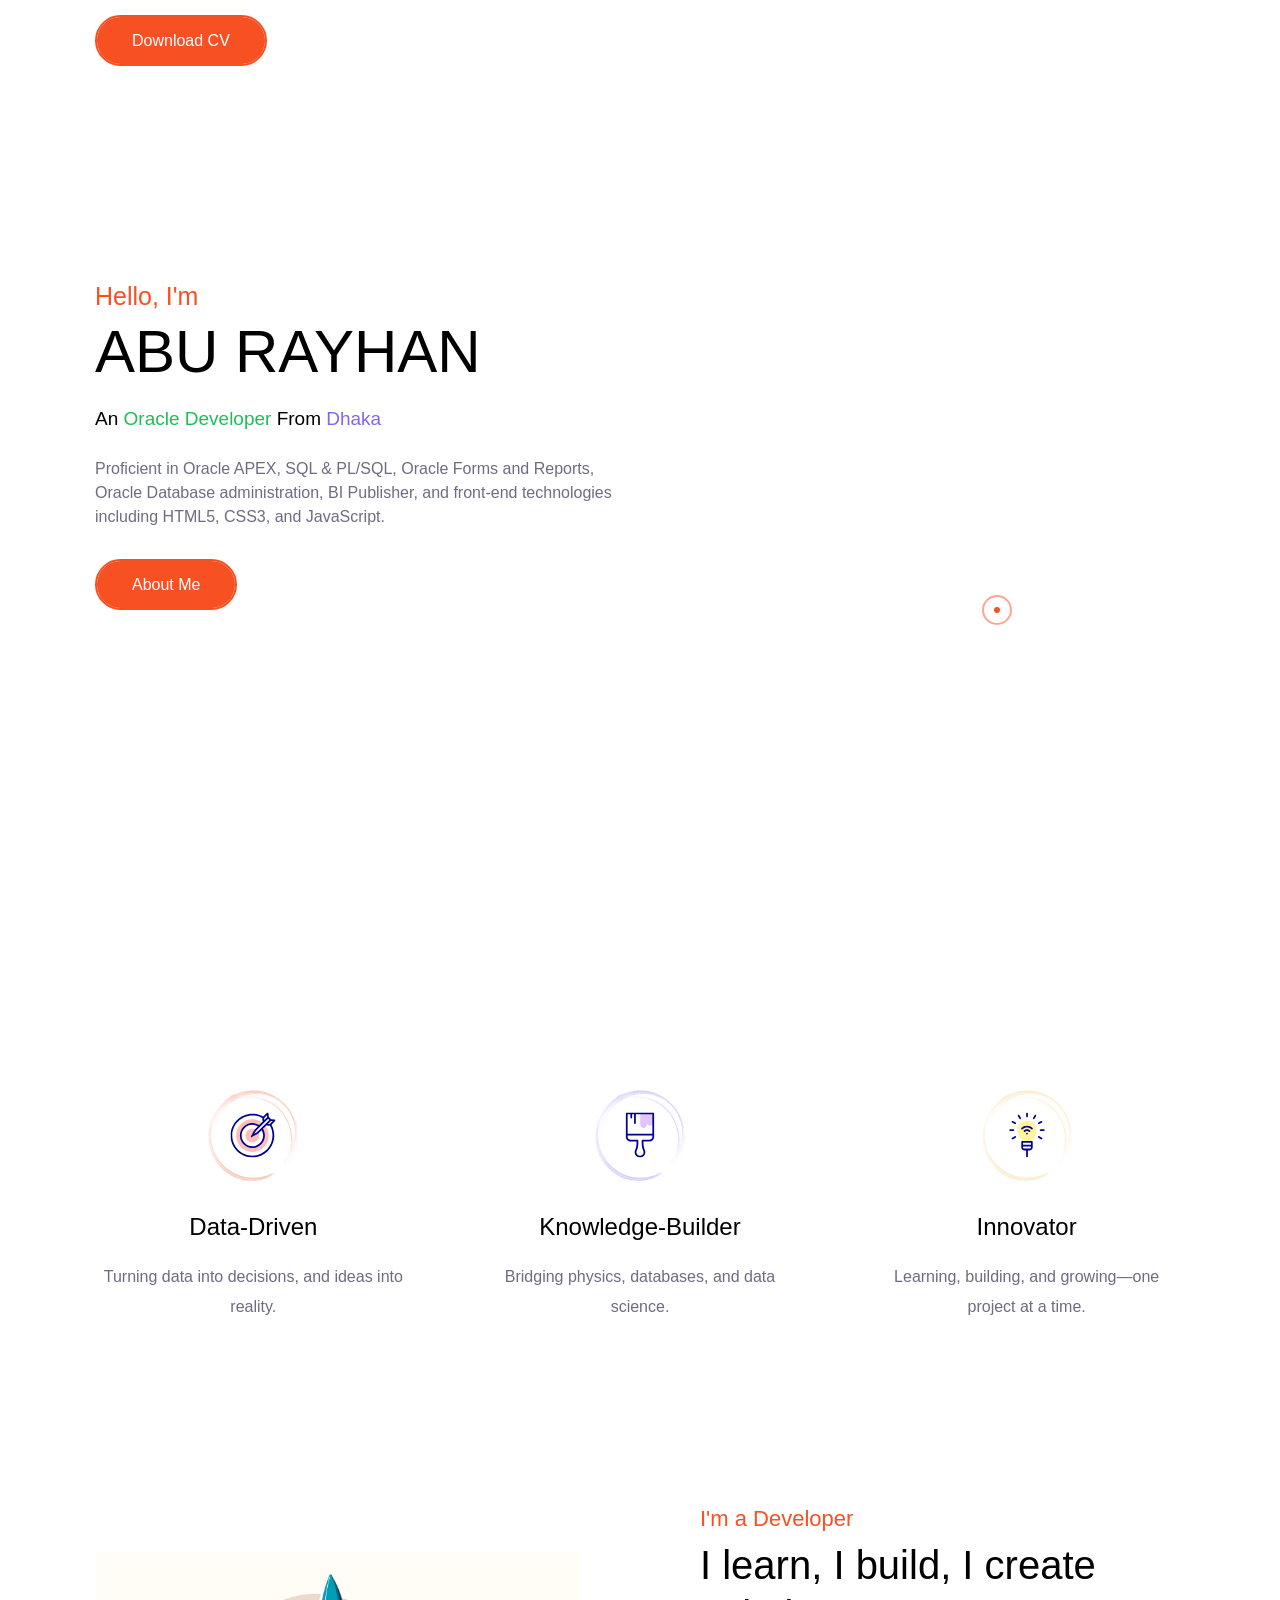
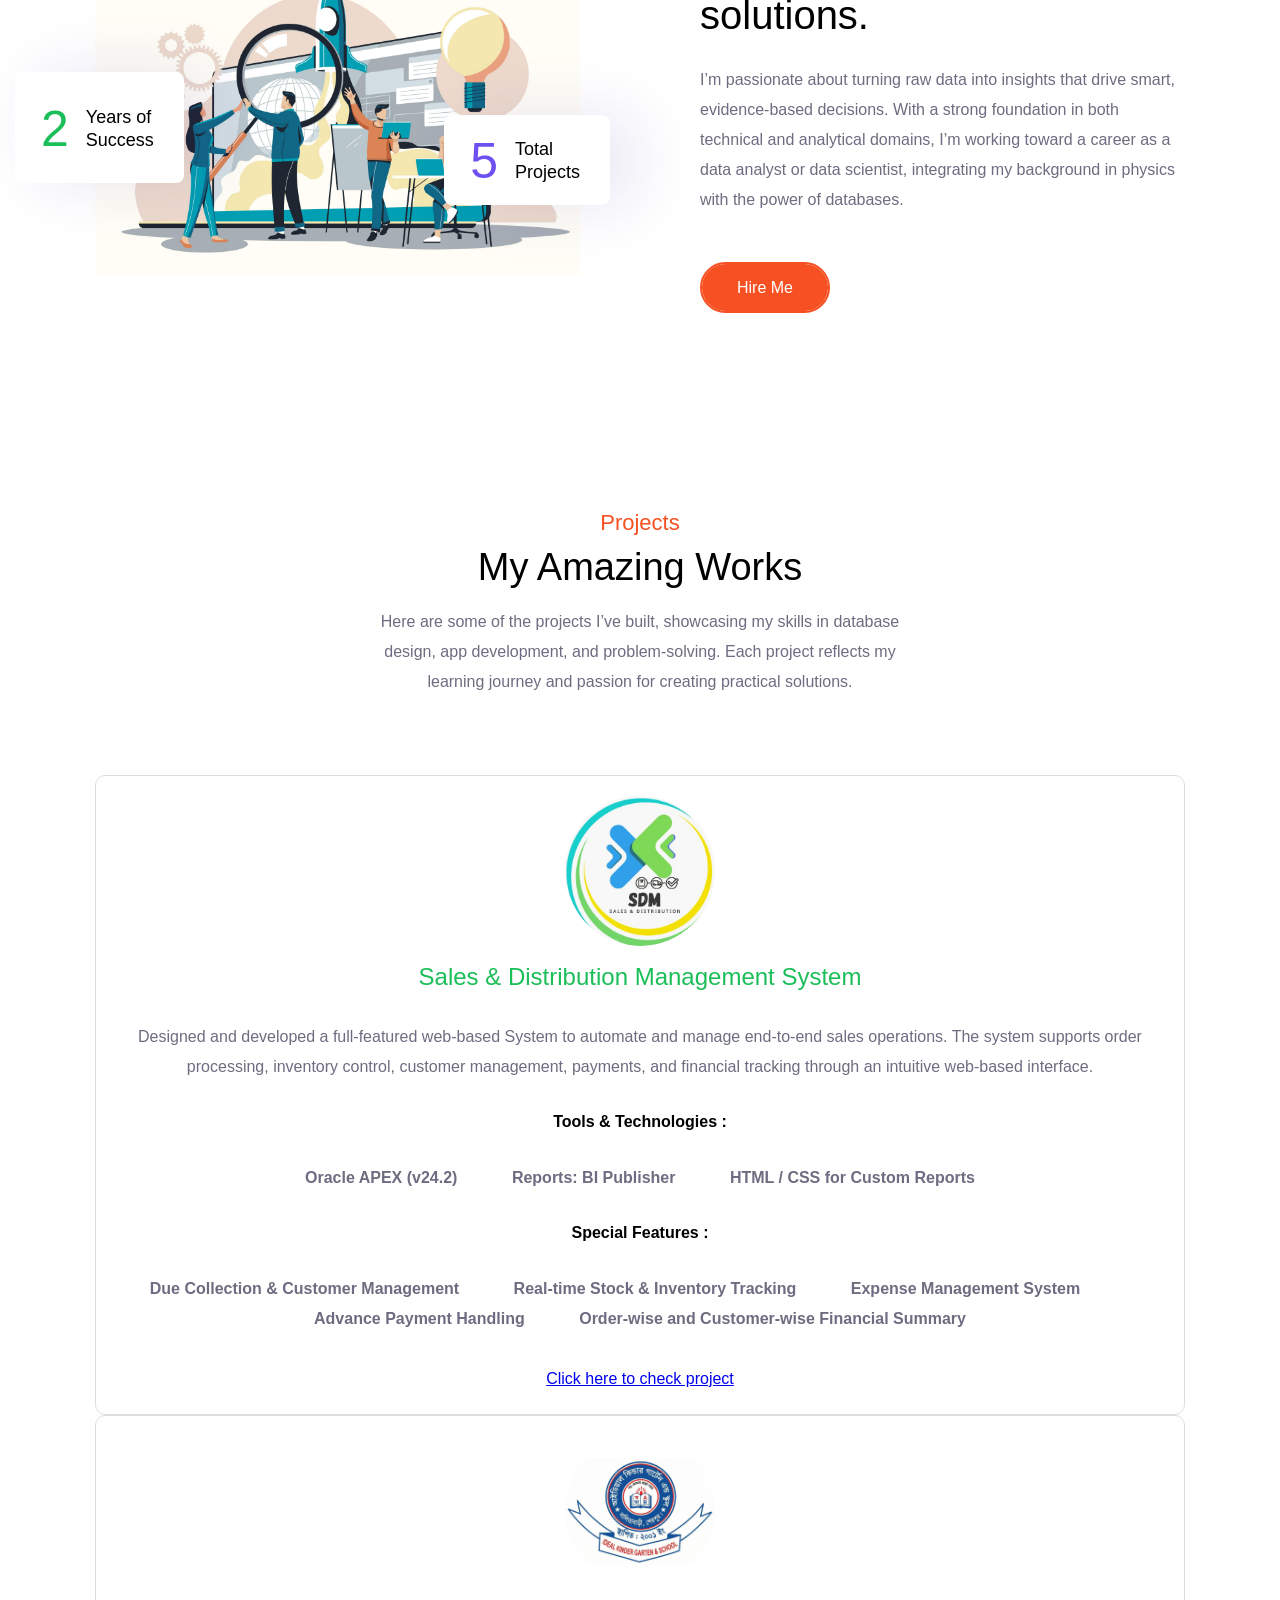
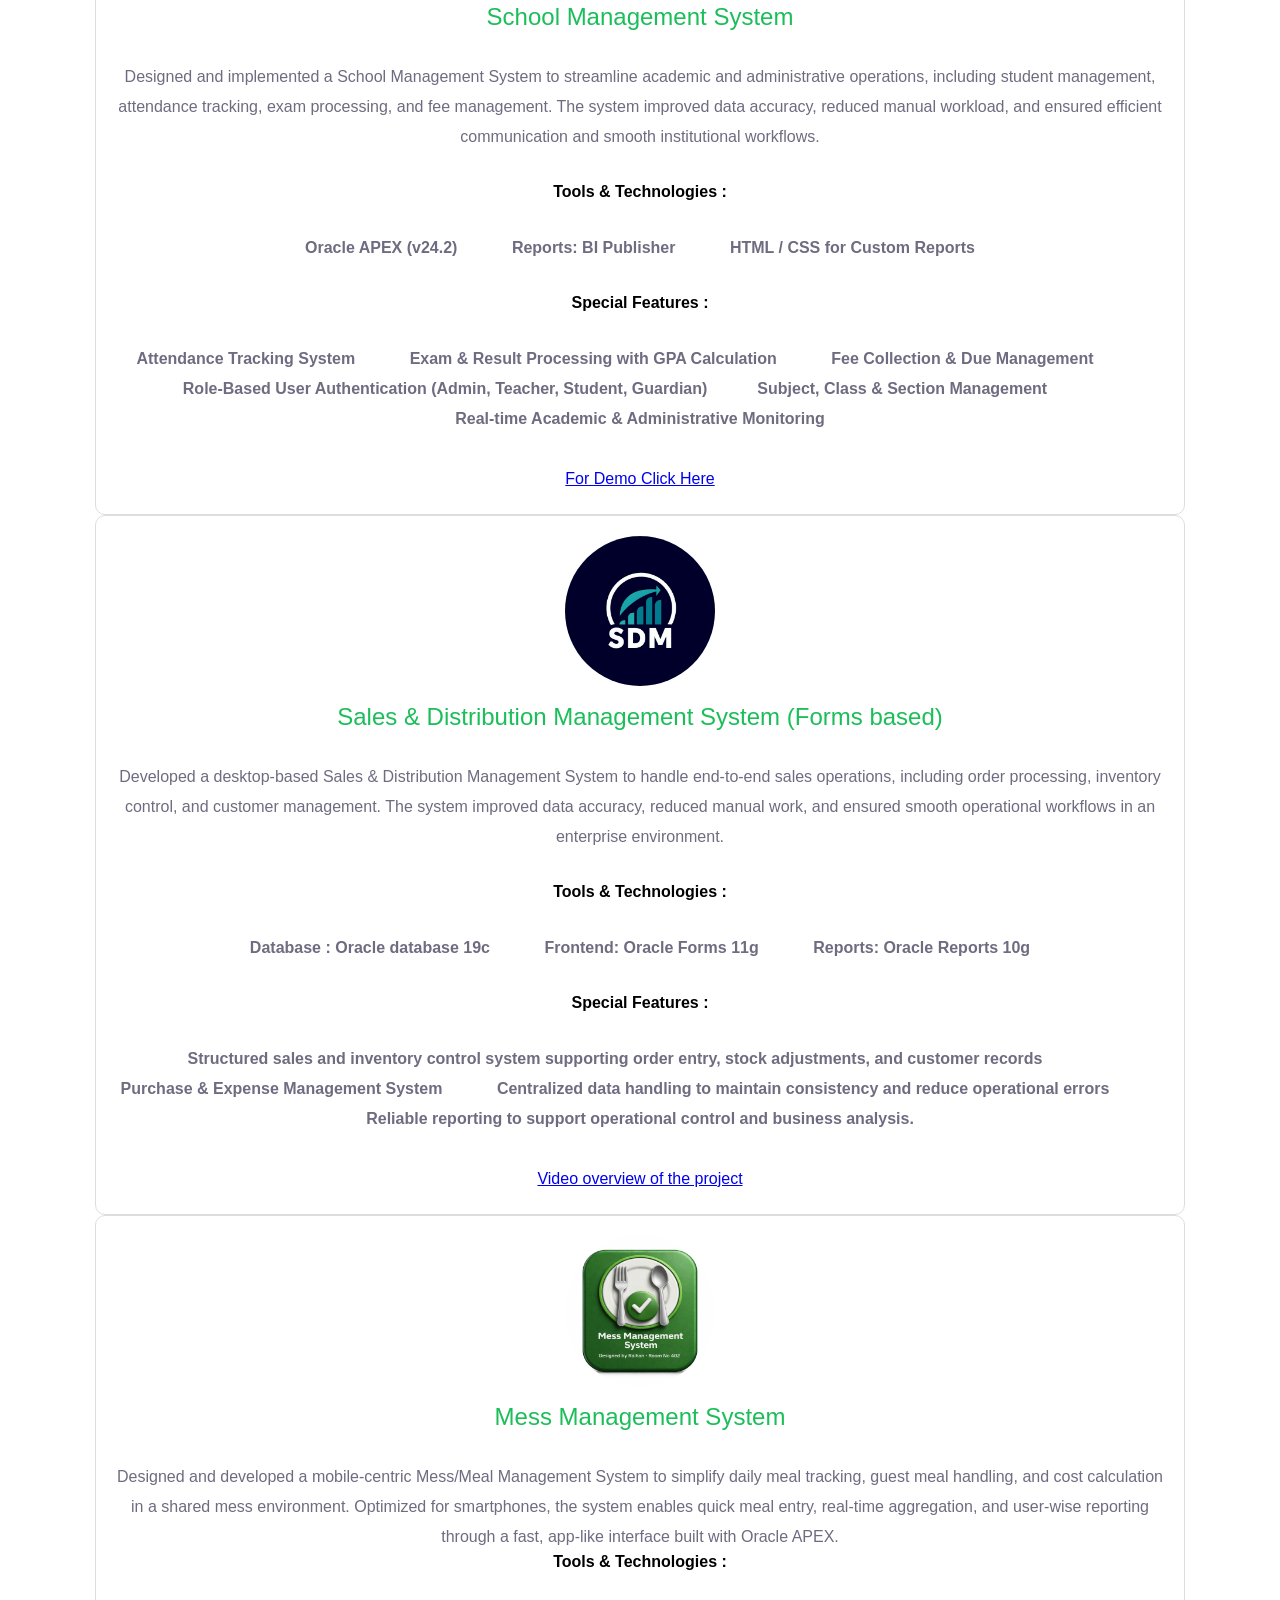
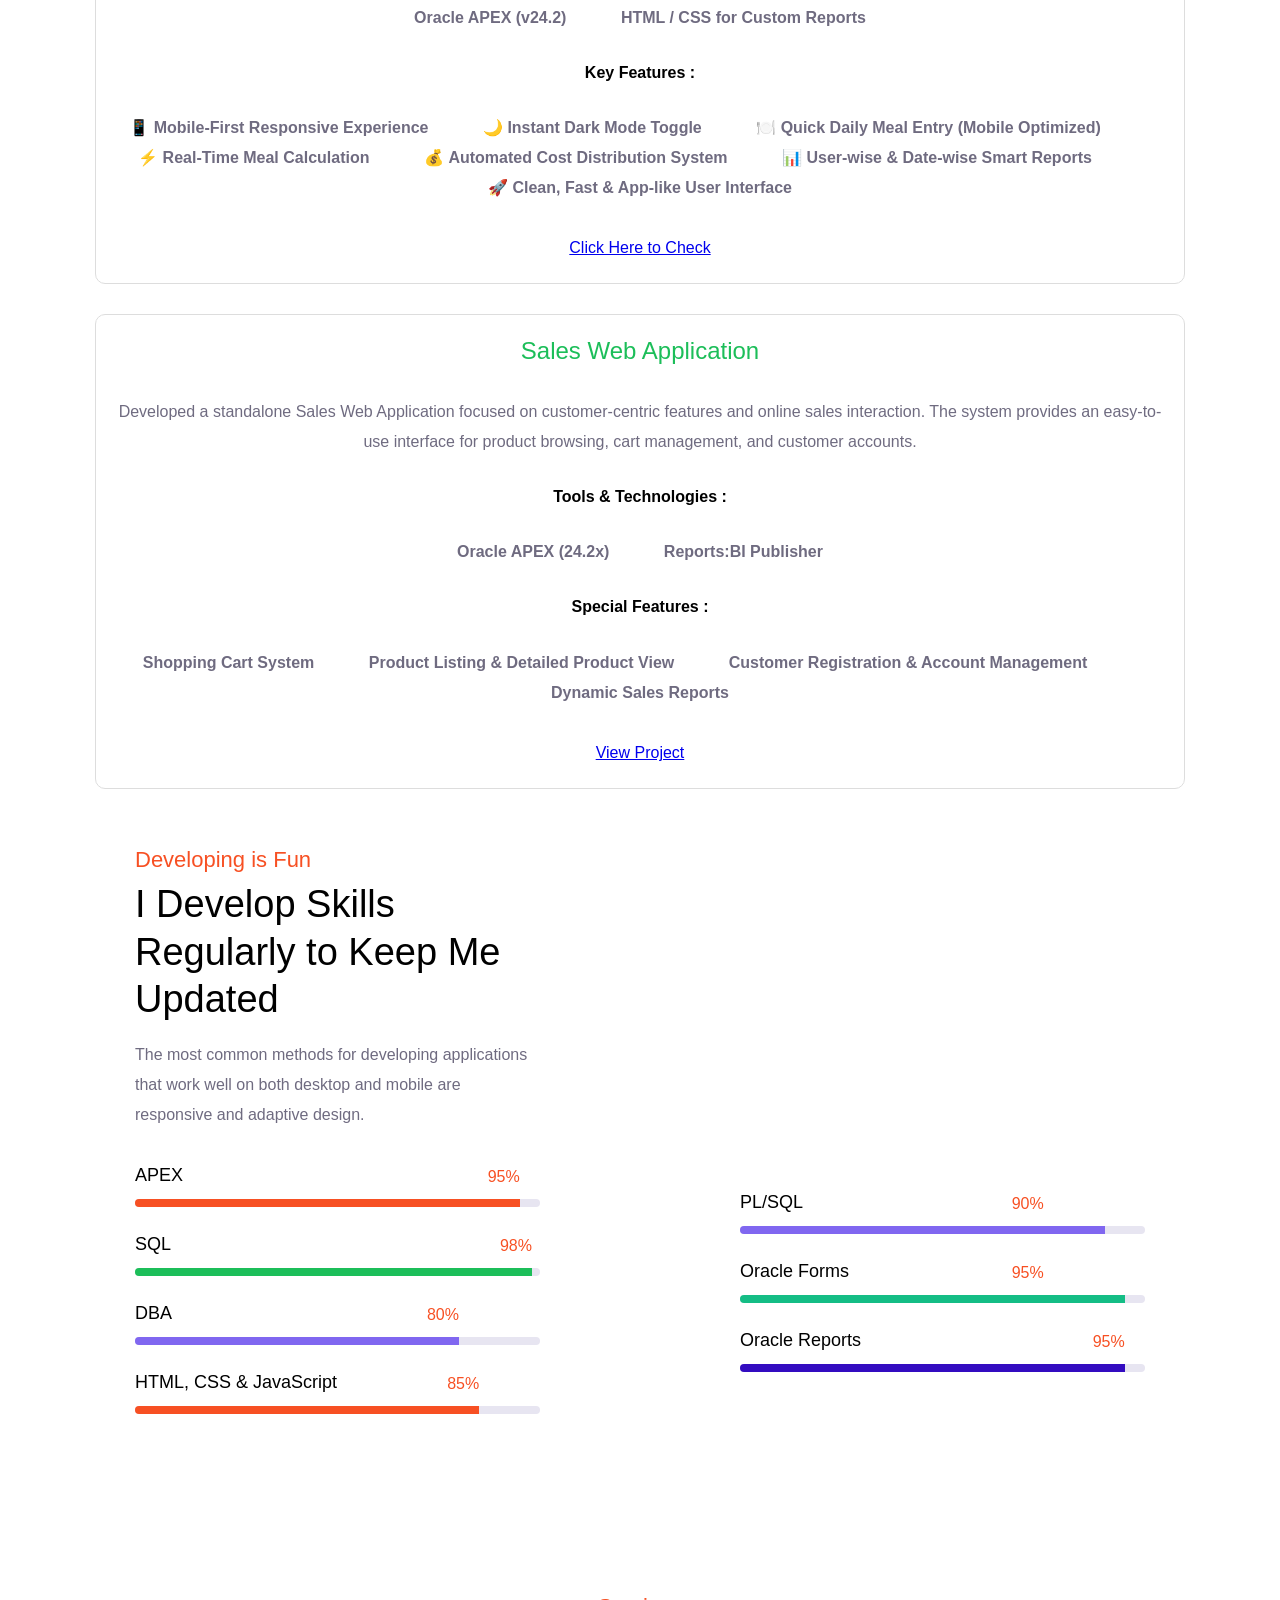
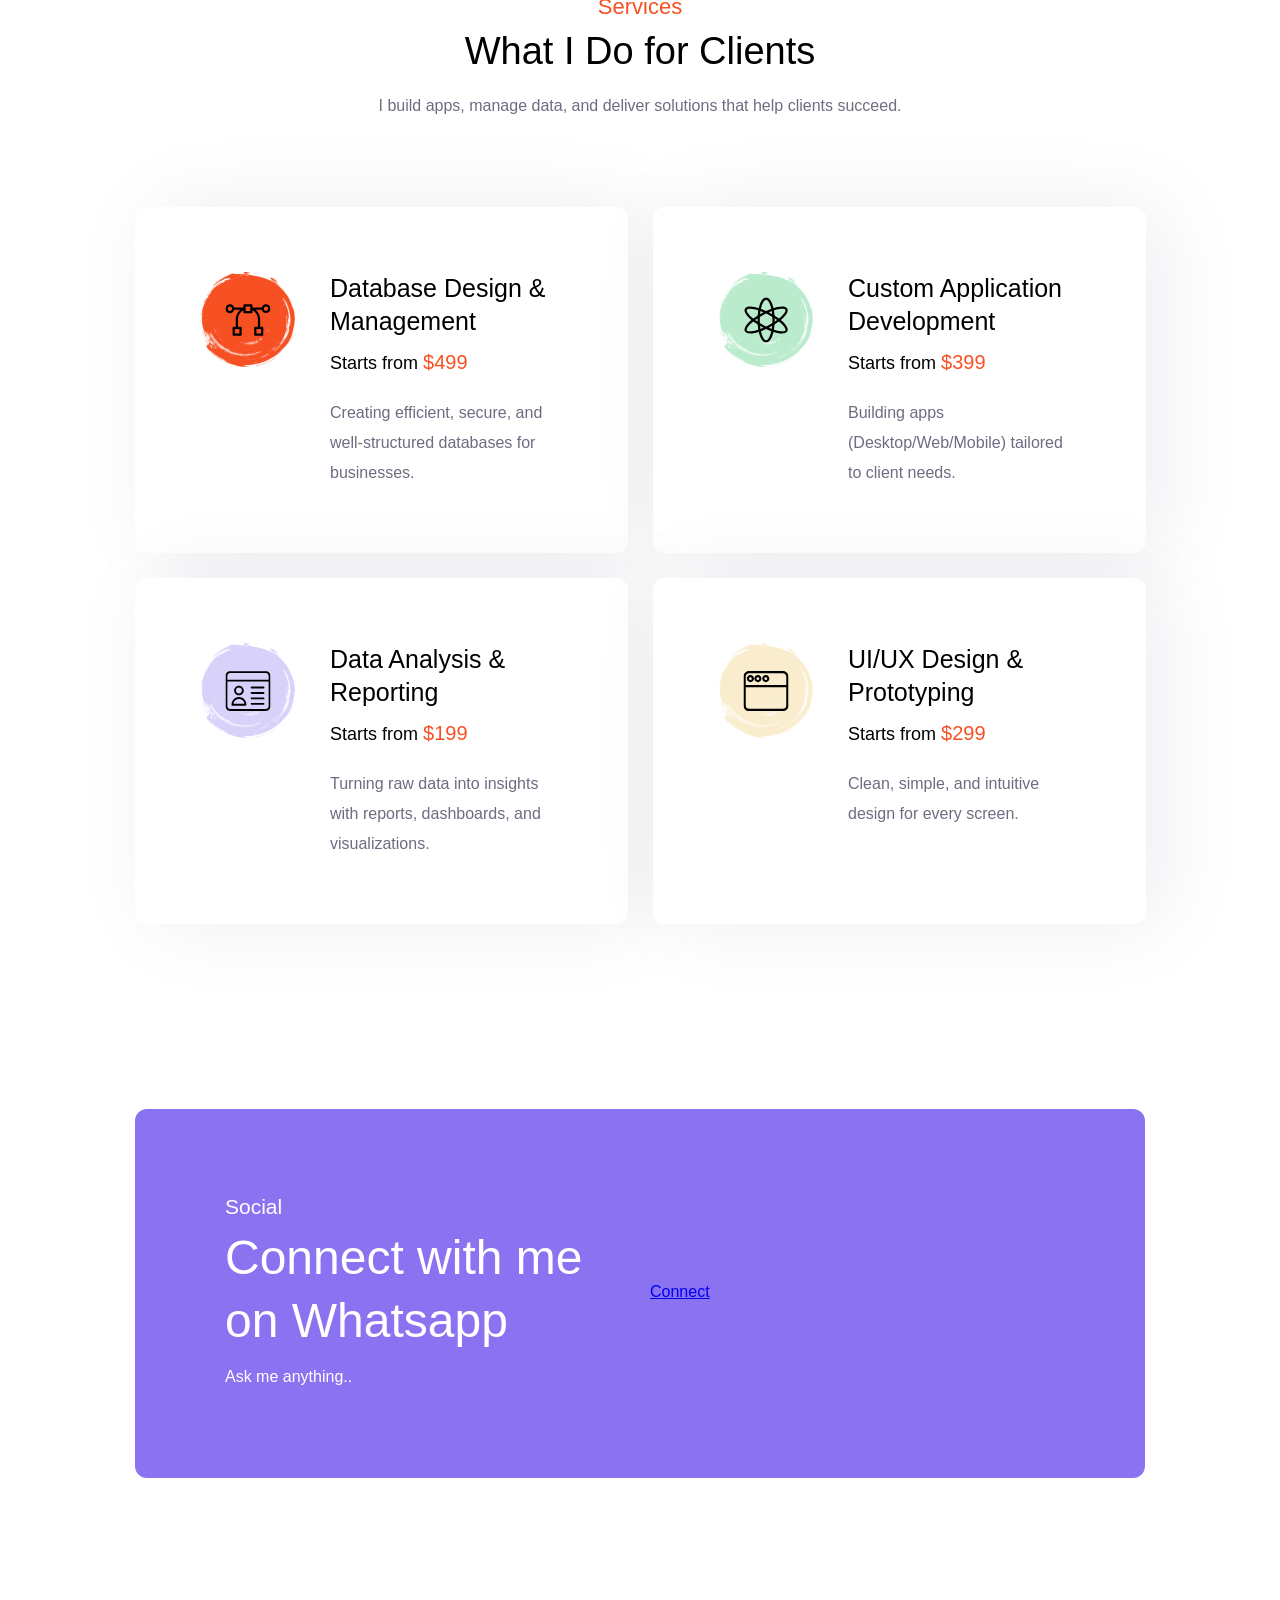
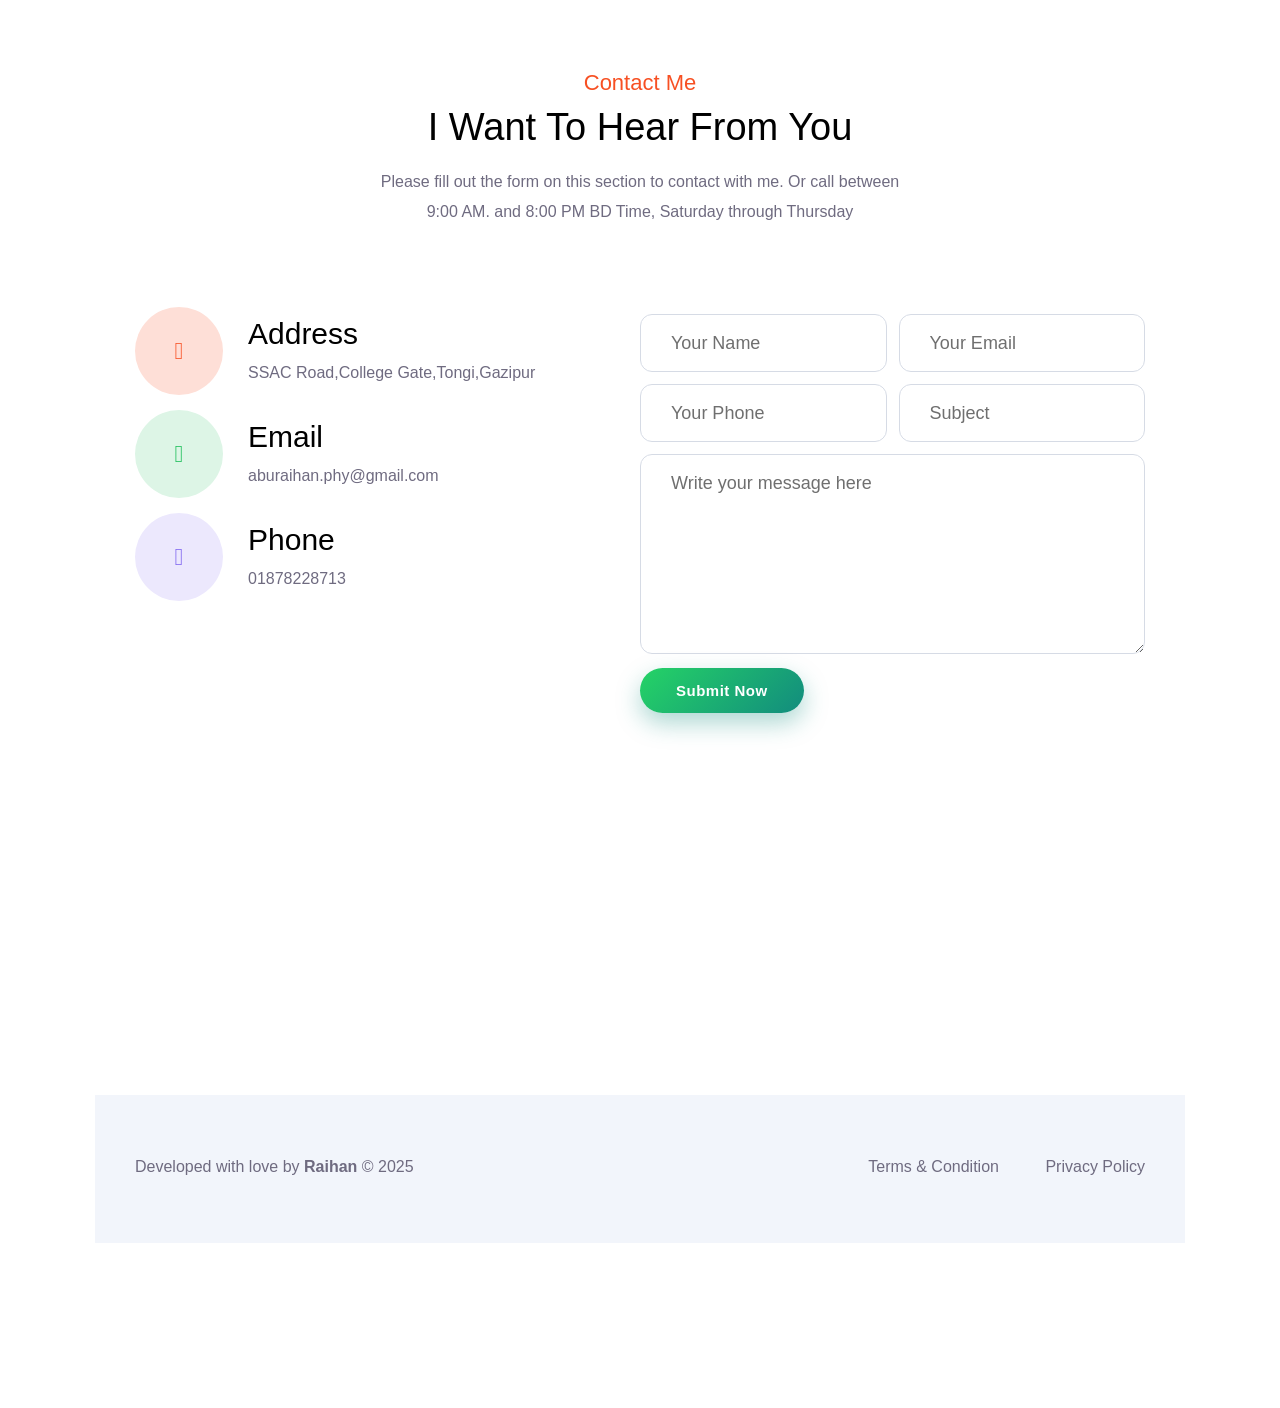
==== commit c8b2c416: "Update print statement from 'Hello' to 'Goodbye'" ====
--- a/index.html
+++ b/index.html
@@ -528,13 +528,13 @@
 							<h6><b>Key Features :</b></h6>
 							<br>
 							<ul>
-							<li><b>📱 Mobile-First Responsive Design</b></li>
-							<li><b>Daily Meal Entry (Optimized for Quick Mobile Input)</b></li>
-							<li><b>Real-time Meal Calculation</b></li>
-							<li><b>Automated Cost Distribution</b>
-							<li><b>User-wise & Date-wise Reports</b>
-							<li><b>Clean, Fast & App-like UI</b>
-							</li>
+							<li>📱 <b>Mobile-First Responsive Experience</b></li>
+							<li>🌙 <b>Instant Dark Mode Toggle</b></li>
+							<li>🍽️ <b>Quick Daily Meal Entry (Mobile Optimized)</b></li>
+							<li>⚡ <b>Real-Time Meal Calculation</b></li>
+							<li>💰 <b>Automated Cost Distribution System</b></li>
+							<li>📊 <b>User-wise & Date-wise Smart Reports</b></li>
+							<li>🚀 <b>Clean, Fast & App-like User Interface</b></li>
 							</ul>
 							<br>
 							</p>							
